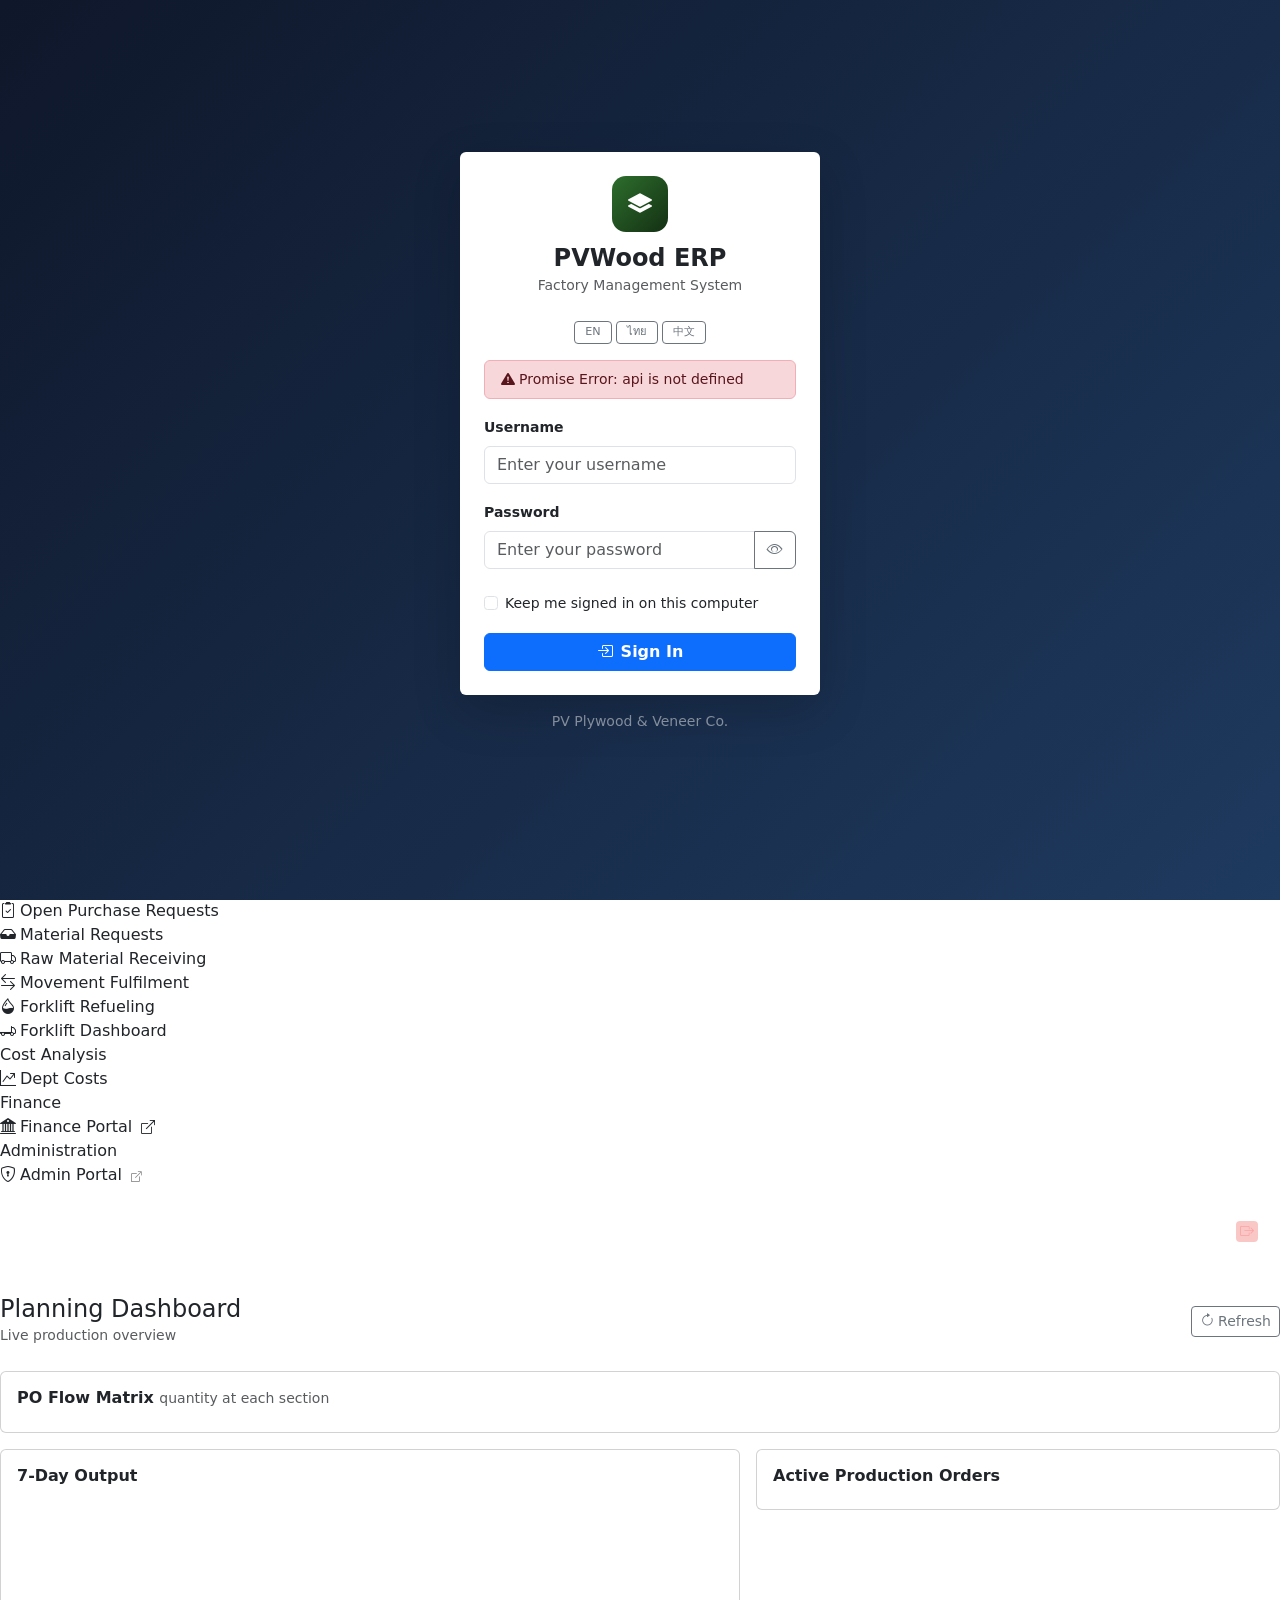
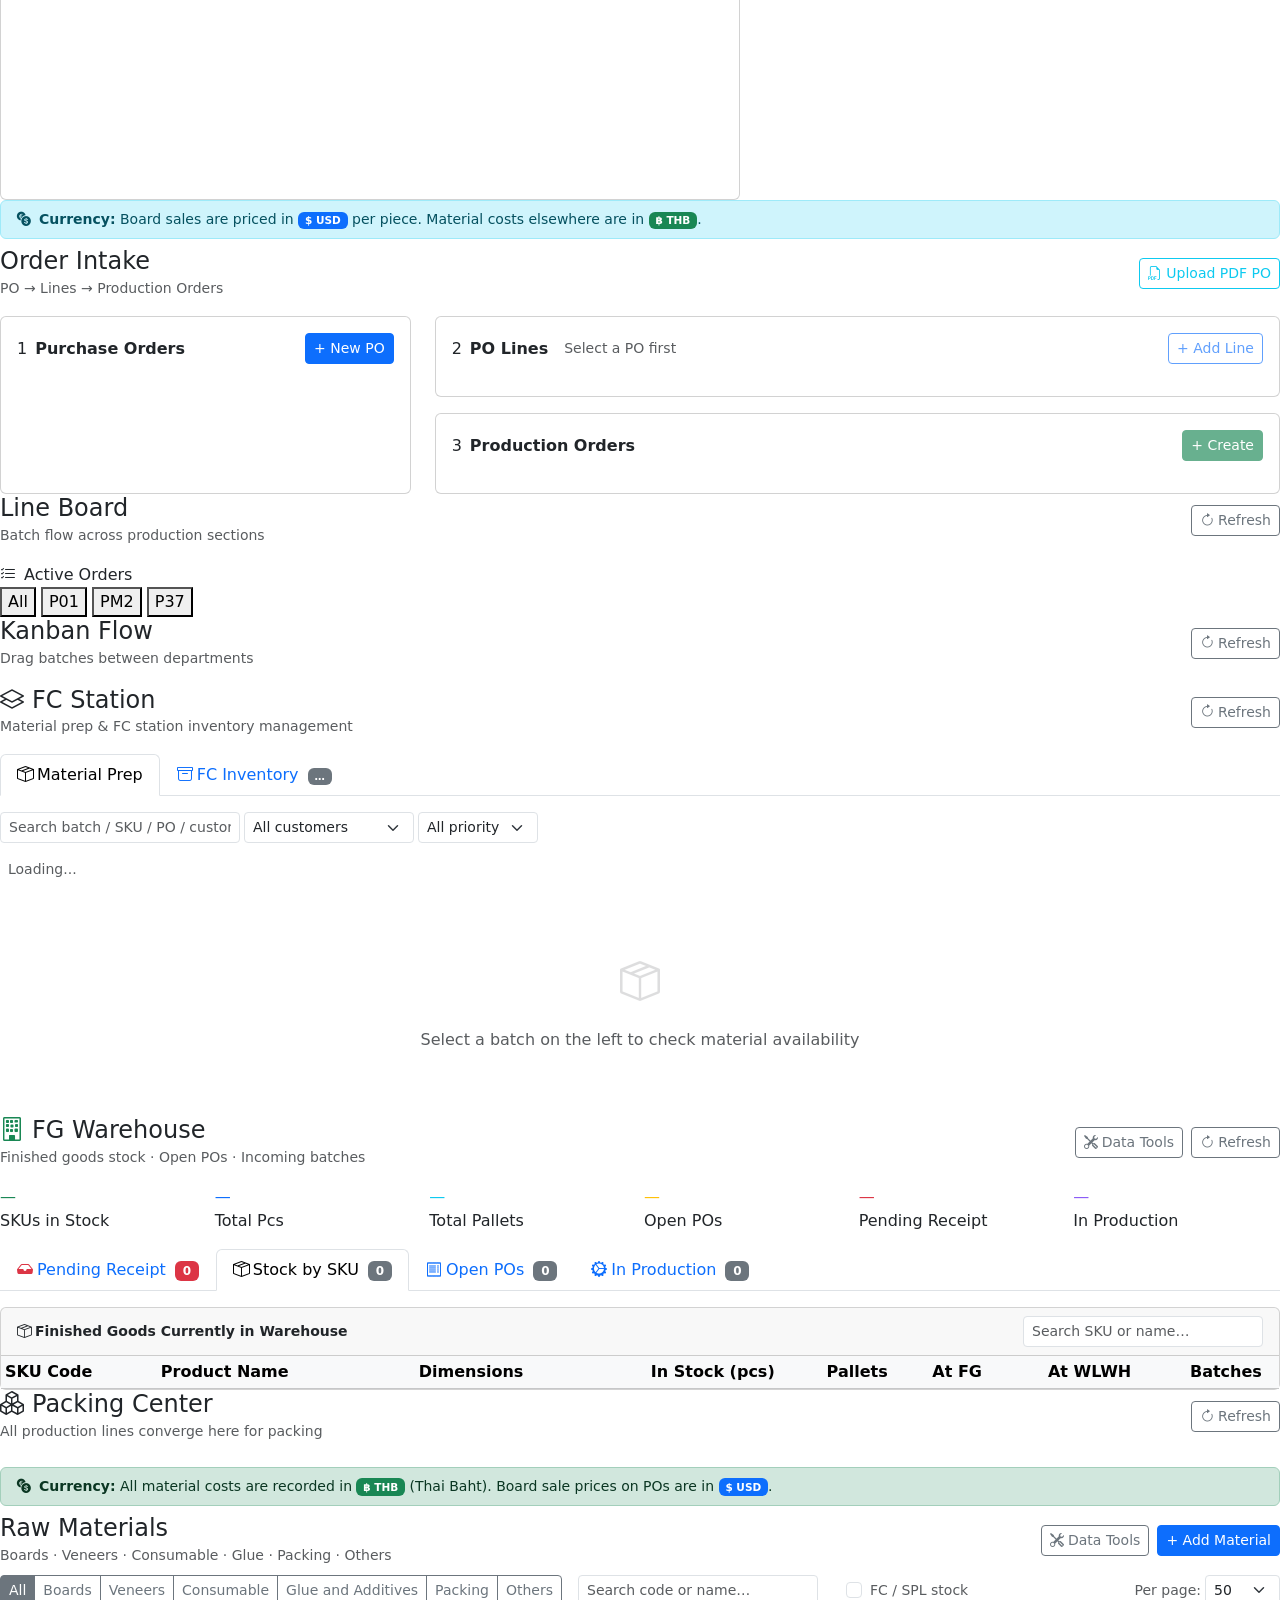
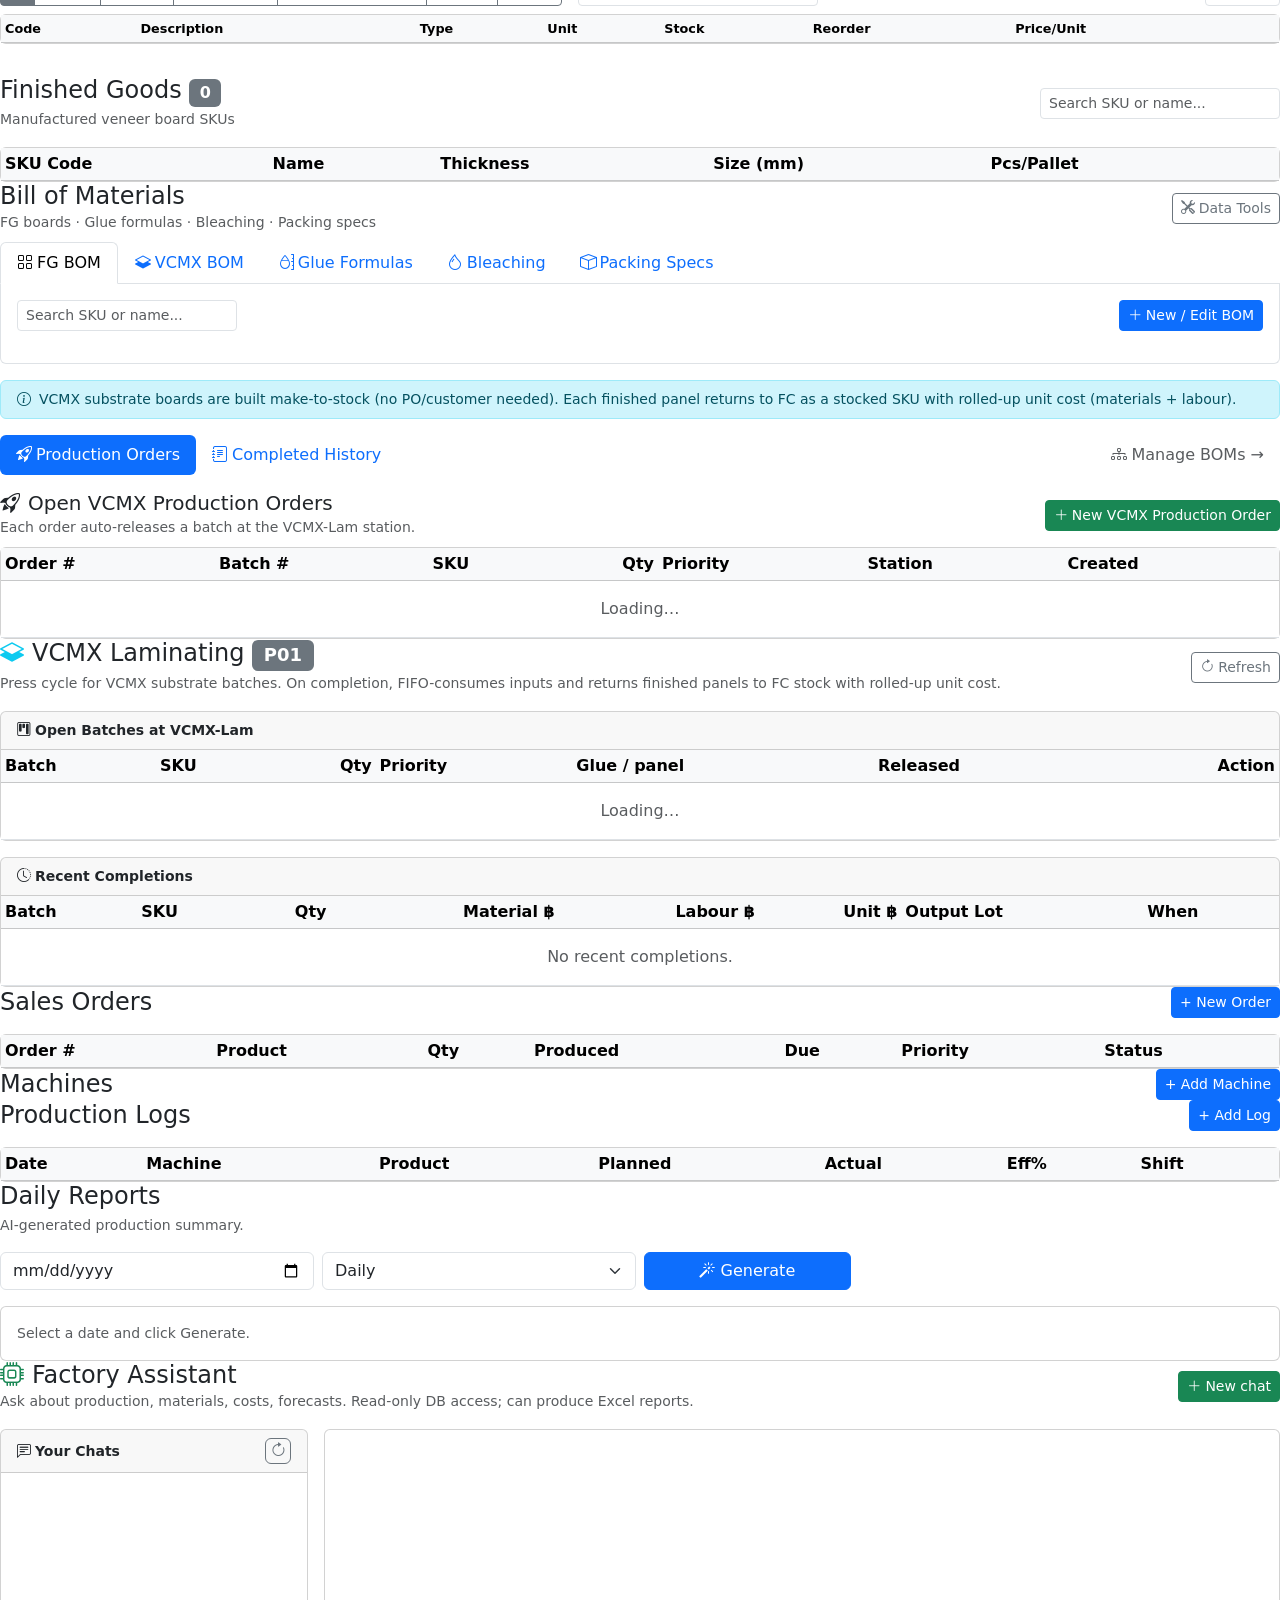
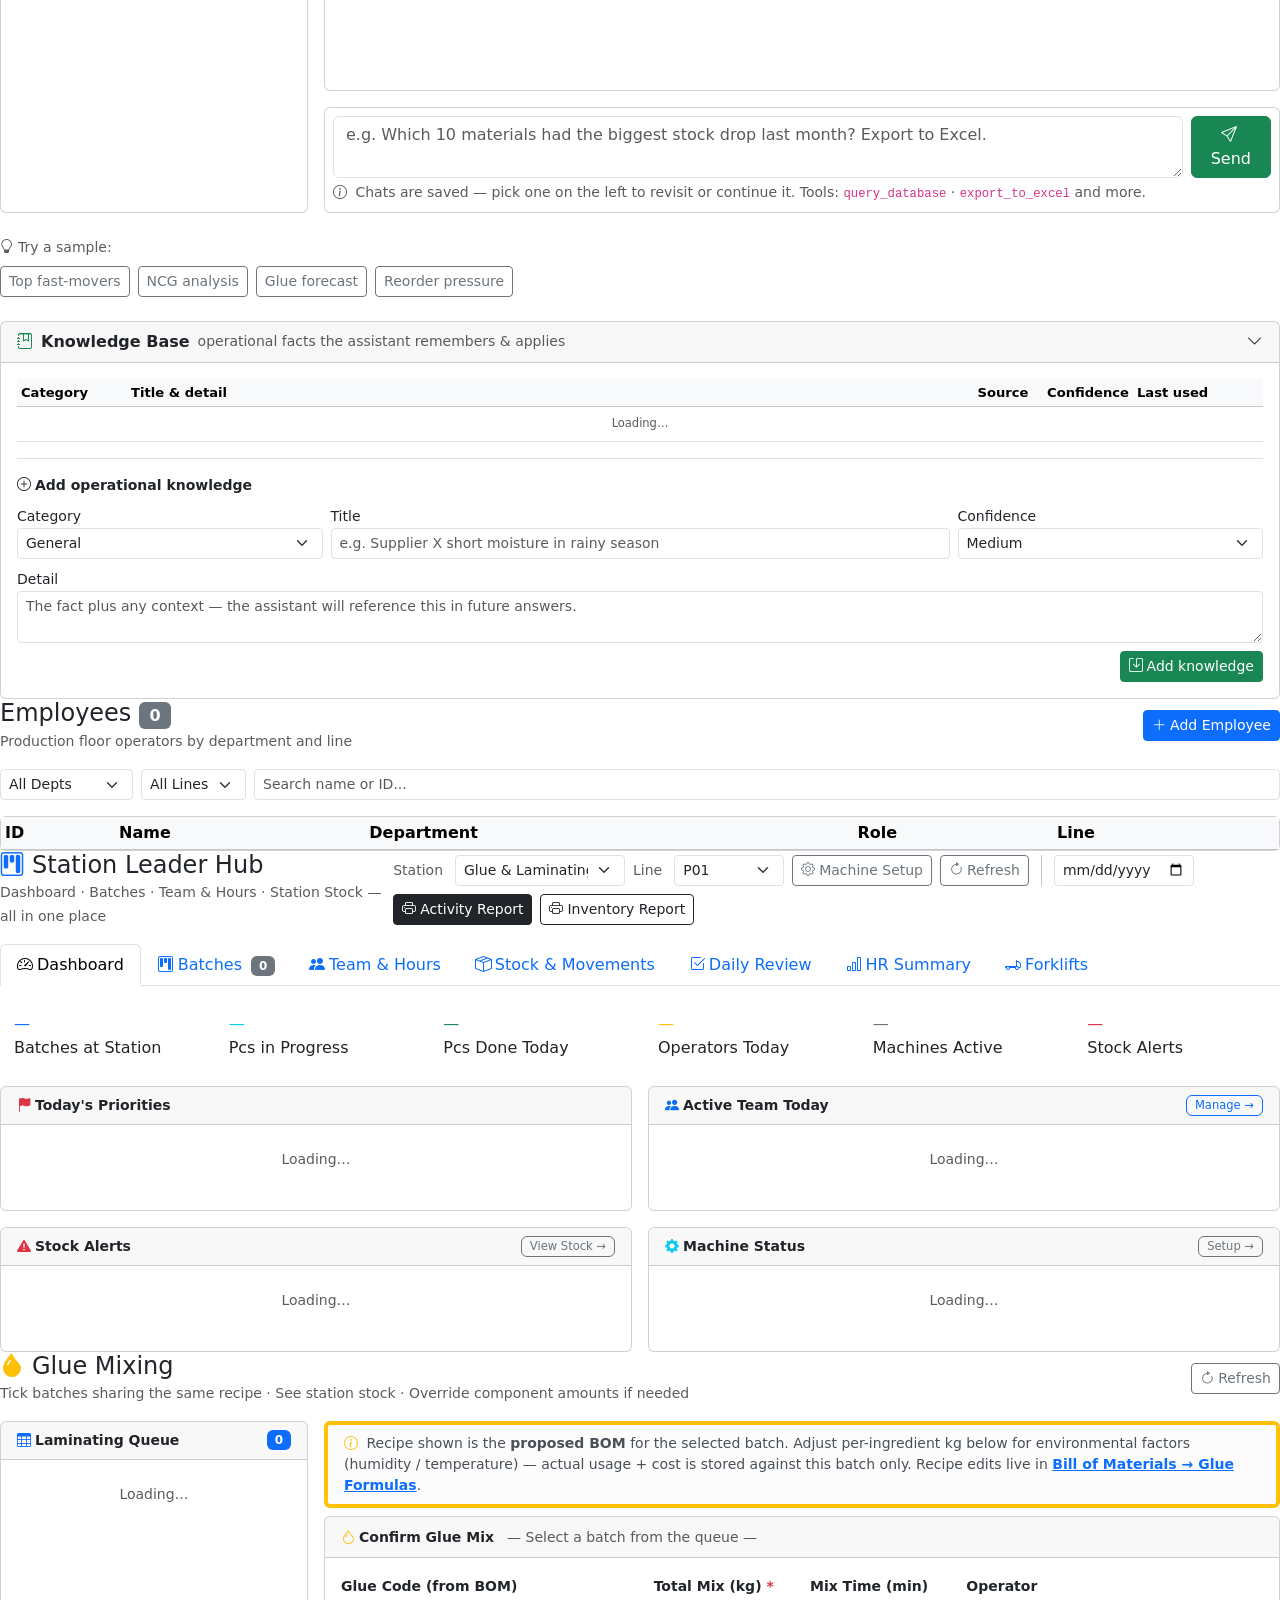
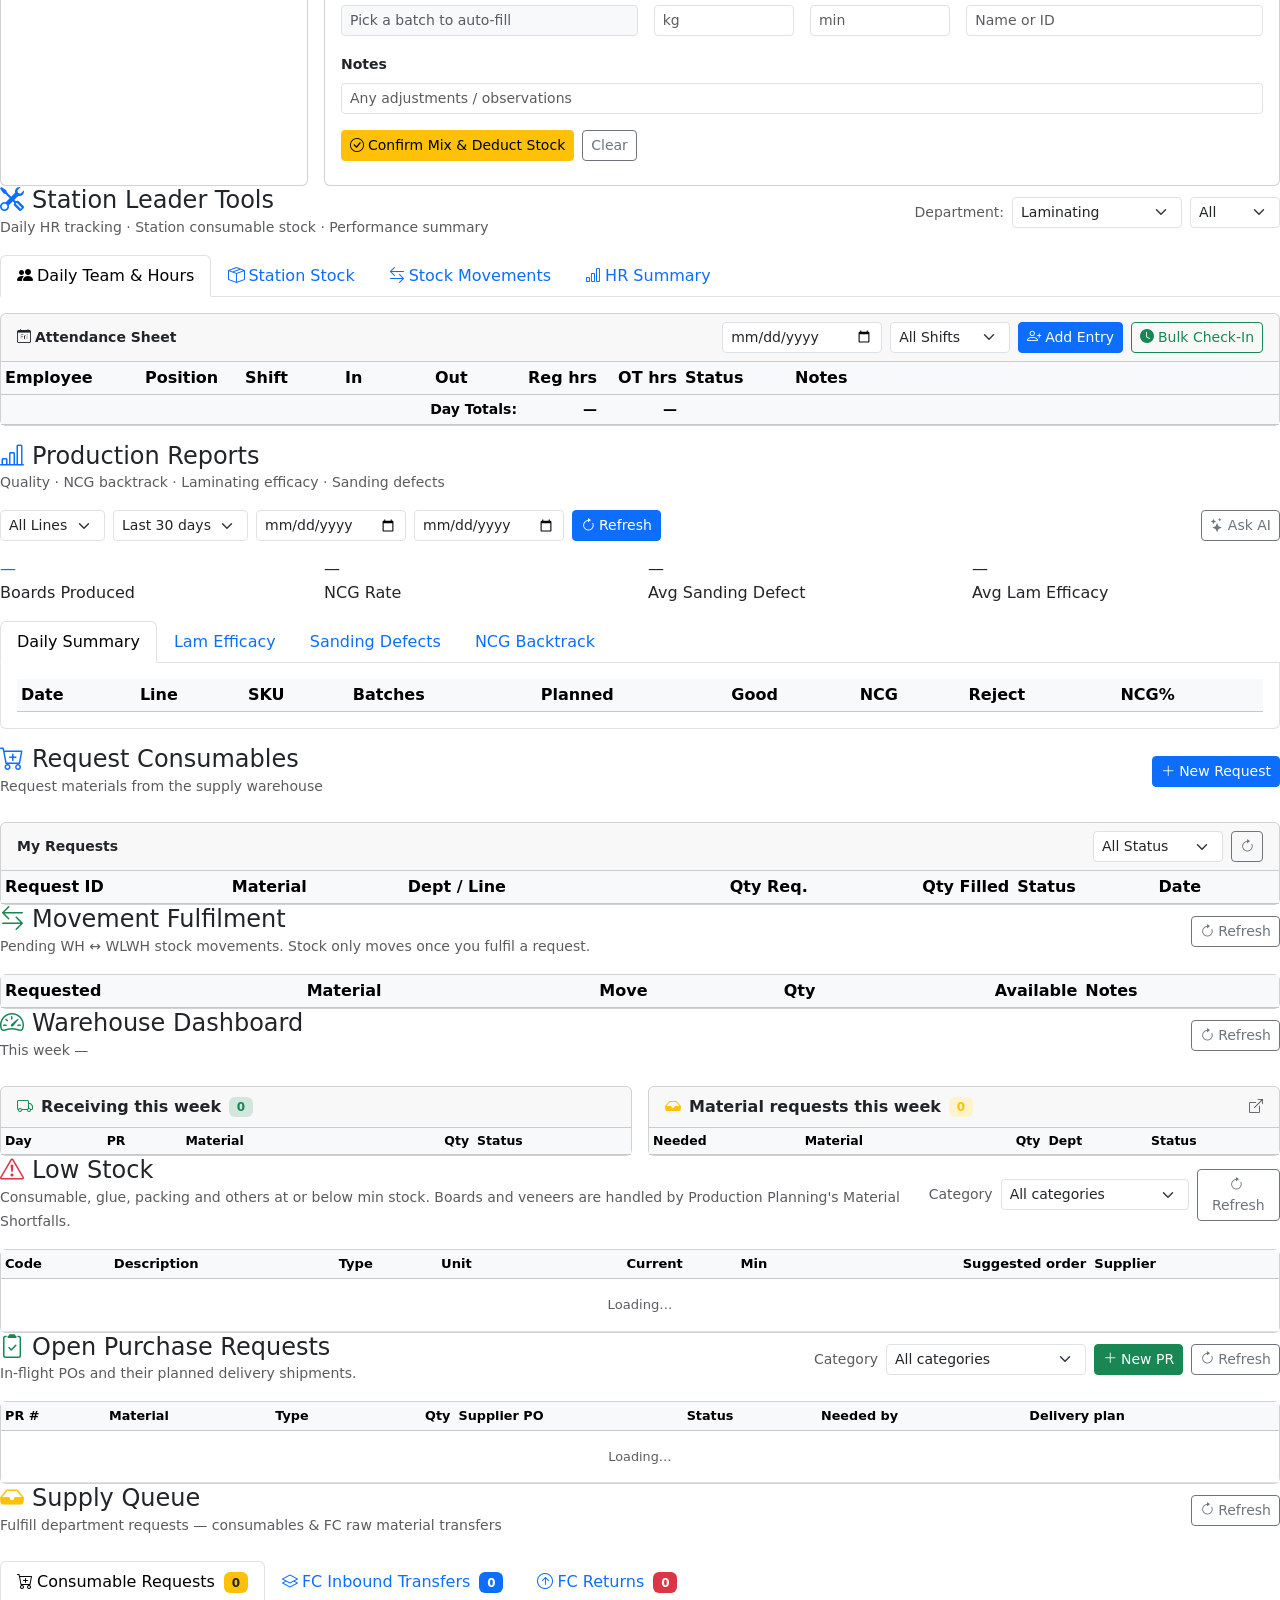
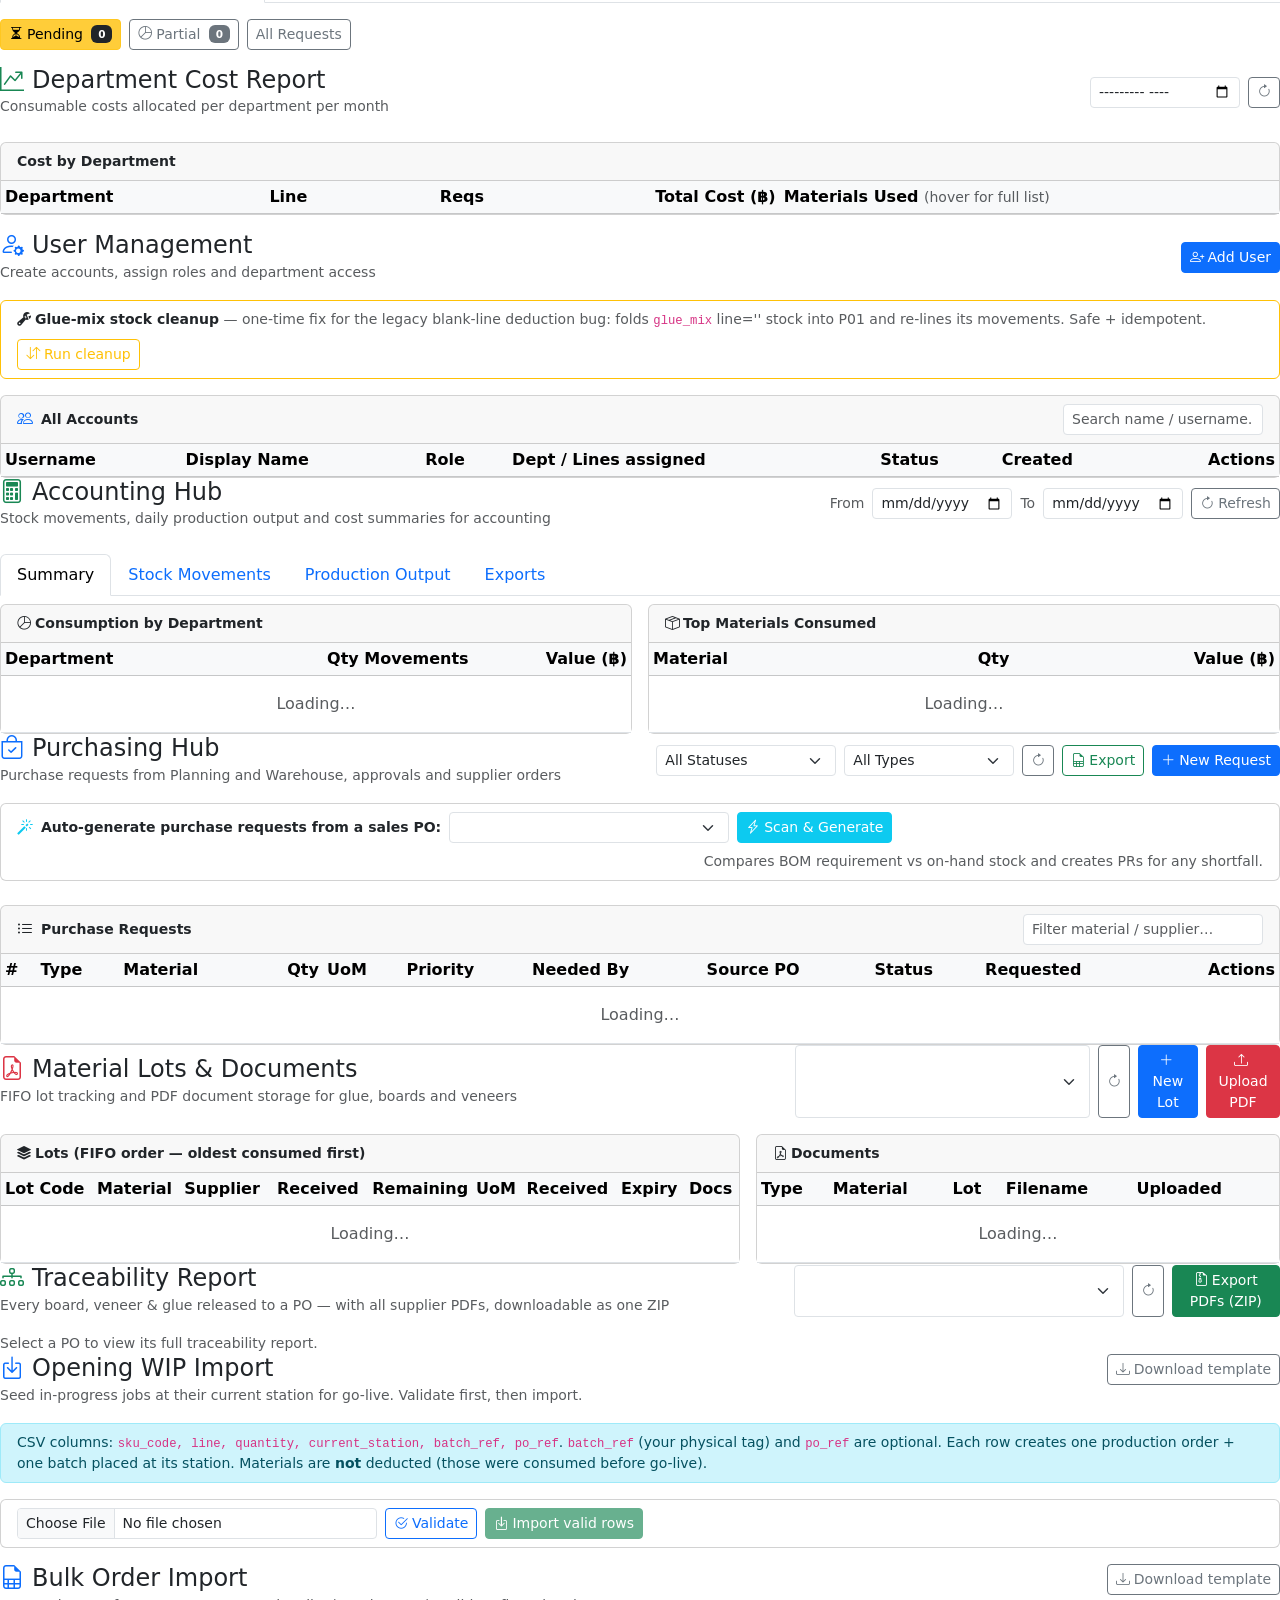
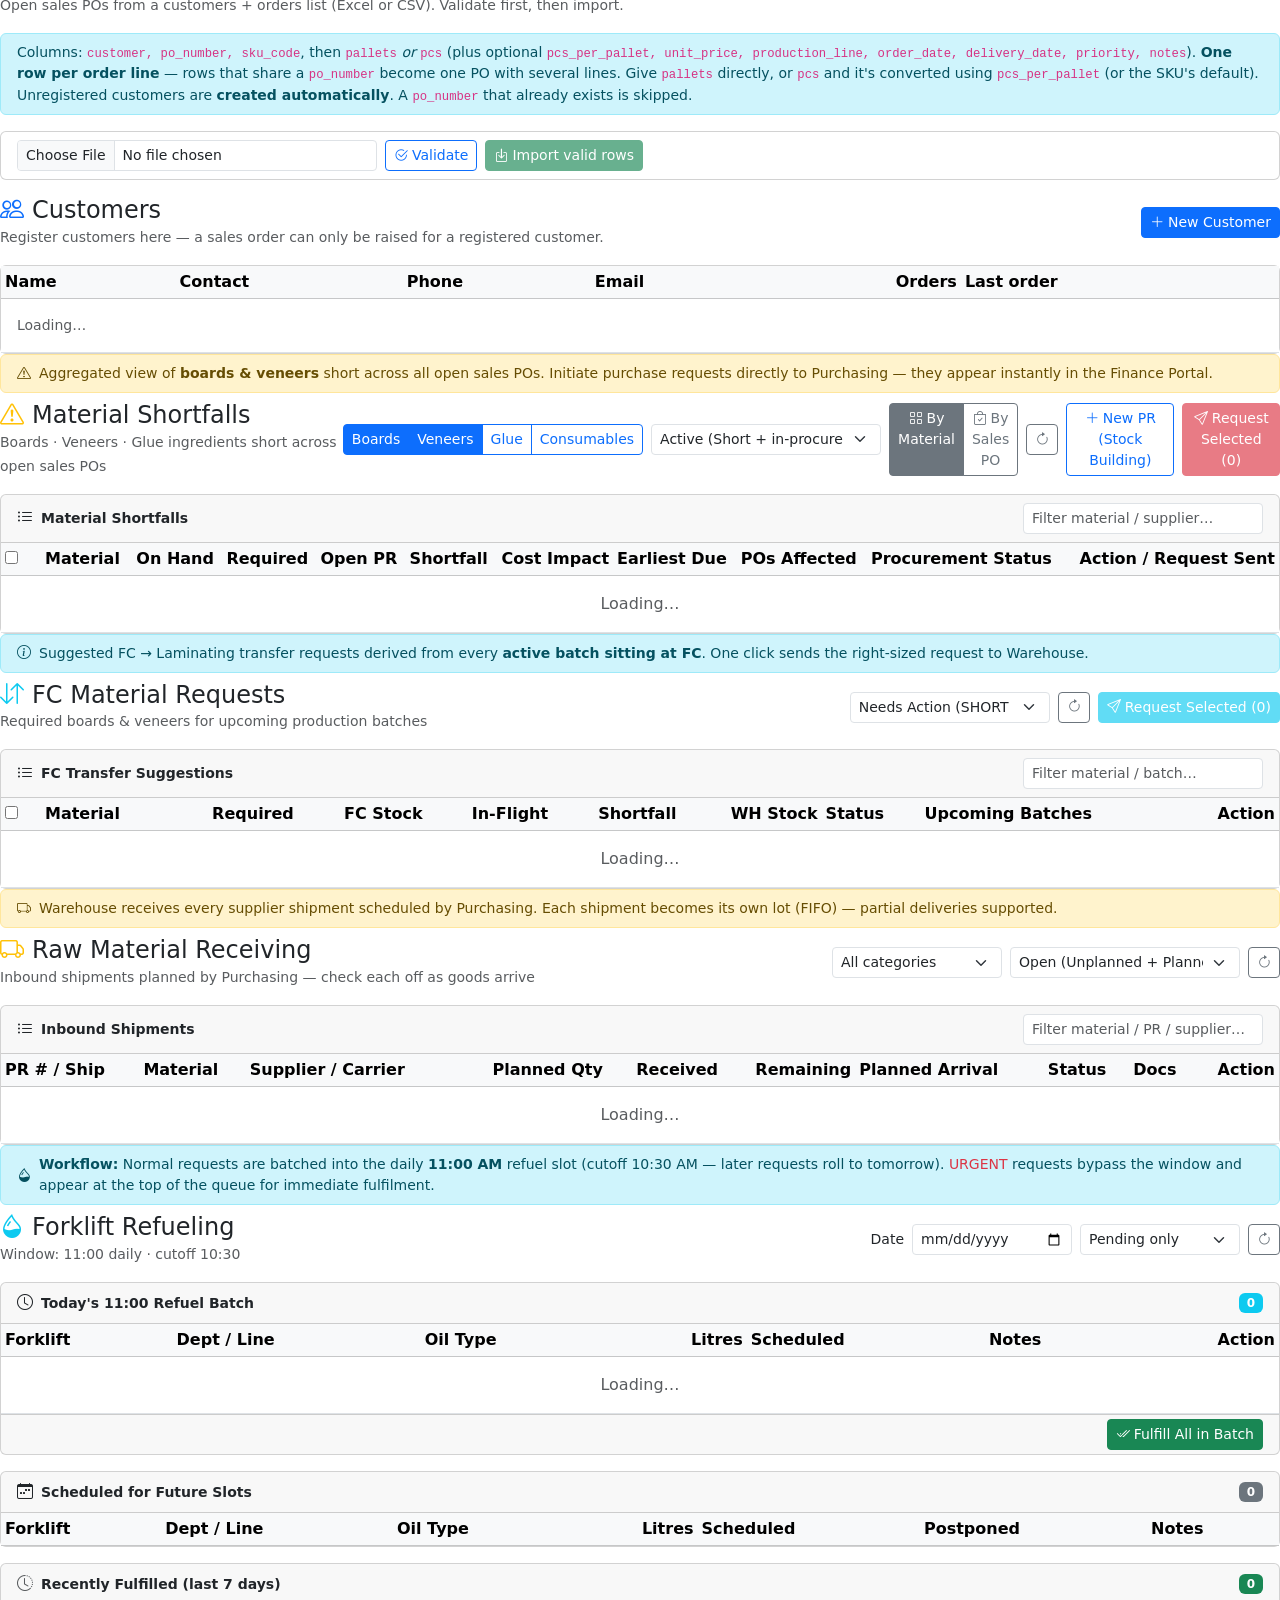
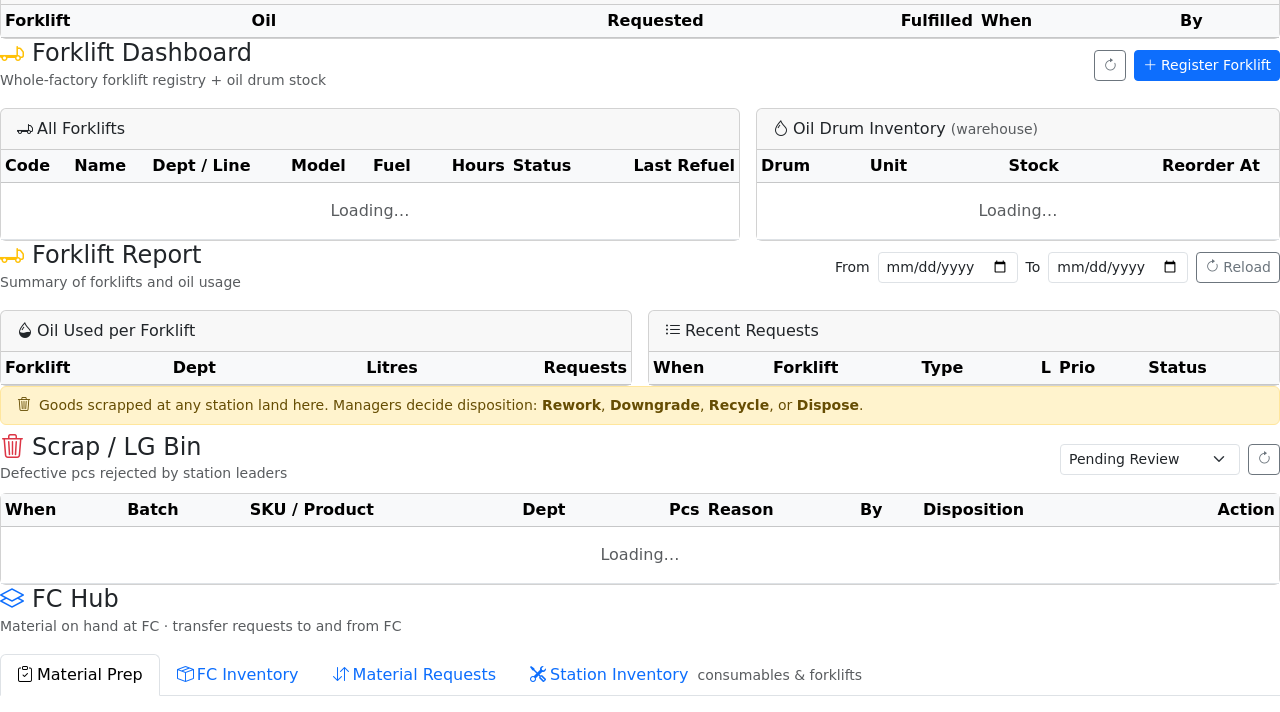
==== frontend/index.html @ 278a6d52 "Glue BOM bulk pipeline: export + template + upload + Data Tools panel (2.28.0) Adds the FG/VCMX-styl" ====
<!DOCTYPE html>
<html lang="en">
<head>
<meta charset="UTF-8">
<meta name="viewport" content="width=device-width, initial-scale=1.0">
<title>PVWood ERP</title>
<link rel="icon" type="image/svg+xml" href="/static/assets/pvwood-icon.svg">
<link href="https://cdn.jsdelivr.net/npm/bootstrap@5.3.2/dist/css/bootstrap.min.css" rel="stylesheet">
<link href="https://cdn.jsdelivr.net/npm/bootstrap-icons@1.11.3/font/bootstrap-icons.min.css" rel="stylesheet">
<script src="https://cdn.jsdelivr.net/npm/chart.js@4.4.2/dist/chart.umd.min.js"></script>
<script src="https://cdn.jsdelivr.net/npm/marked/marked.min.js"></script>
<link rel="stylesheet" href="/static/css/styles.css">
</head>
<body>

<!-- ═══════════ LOGIN OVERLAY ═══════════ -->
<div id="login-overlay" style="position:fixed;inset:0;z-index:9999;background:linear-gradient(135deg,#0f172a 0%,#1e3a5f 100%);display:flex;align-items:center;justify-content:center;">
  <div style="width:100%;max-width:400px;padding:20px">
    <div class="card shadow-lg border-0">
      <div class="card-body p-4">
        <div class="text-center mb-4">
          <div style="width:56px;height:56px;background:linear-gradient(135deg,#2d6e2d,#143013);border-radius:14px;display:flex;align-items:center;justify-content:center;margin:0 auto 12px">
            <i class="bi bi-layers-fill text-white" style="font-size:1.5rem"></i>
          </div>
          <h4 class="fw-bold mb-0" data-i18n="PVWood ERP">PVWood ERP</h4>
          <small class="text-muted" data-i18n="Factory Management System">Factory Management System</small>
        </div>
        <!-- Language picker on the login card so users can switch BEFORE signing in -->
        <div class="d-flex justify-content-center gap-1 mb-3">
          <button type="button" class="btn btn-sm btn-outline-secondary login-lang-btn" data-lang-pick="en" onclick="setLang('en');loginRebrand();" style="font-size:.7rem;padding:2px 10px">EN</button>
          <button type="button" class="btn btn-sm btn-outline-secondary login-lang-btn" data-lang-pick="th" onclick="setLang('th');loginRebrand();" style="font-size:.7rem;padding:2px 10px">ไทย</button>
          <button type="button" class="btn btn-sm btn-outline-secondary login-lang-btn" data-lang-pick="zh" onclick="setLang('zh');loginRebrand();" style="font-size:.7rem;padding:2px 10px">中文</button>
        </div>
        <div id="login-error" class="alert alert-danger d-none py-2 small" role="alert">
          <i class="bi bi-exclamation-triangle-fill me-1"></i><span id="login-error-msg"></span>
        </div>
        <div class="mb-3">
          <label class="form-label small fw-semibold" data-i18n="Username">Username</label>
          <input type="text" class="form-control" id="login-username" autocomplete="username"
                 placeholder="Enter your username" data-i18n-ph="Enter your username"
                 oninput="loginClearError('login-username')"
                 onkeydown="if(event.key==='Enter')document.getElementById('login-password').focus()">
          <div class="invalid-feedback" id="login-username-feedback"></div>
        </div>
        <div class="mb-4">
          <label class="form-label small fw-semibold" data-i18n="Password">Password</label>
          <div class="input-group">
            <input type="password" class="form-control" id="login-password" autocomplete="current-password"
                   placeholder="Enter your password" data-i18n-ph="Enter your password"
                   oninput="loginClearError('login-password')"
                   onkeydown="if(event.key==='Enter')doLogin()">
            <button class="btn btn-outline-secondary" type="button" tabindex="-1"
                    onmousedown="document.getElementById('login-password').type='text'"
                    onmouseup="document.getElementById('login-password').type='password'"
                    onmouseleave="document.getElementById('login-password').type='password'"
                    title="Hold to show password" data-i18n-title="Hold to show password">
              <i class="bi bi-eye"></i>
            </button>
          </div>
          <div class="invalid-feedback d-block" id="login-password-feedback" style="display:none!important"></div>
        </div>
        <div class="form-check small mb-3">
          <input class="form-check-input" type="checkbox" id="login-remember">
          <label class="form-check-label" for="login-remember" data-i18n="Keep me signed in on this computer">Keep me signed in on this computer</label>
        </div>
        <button class="btn btn-primary w-100 fw-semibold" onclick="doLogin()" id="login-btn">
          <i class="bi bi-box-arrow-in-right me-2"></i><span data-i18n="Sign In">Sign In</span>
        </button>
        <div id="login-hint" class="d-none text-center mt-3">
          <small class="text-white-50" data-i18n="Still having trouble? Contact your system administrator to reset your password.">Still having trouble? Contact your system administrator to reset your password.</small>
        </div>
      </div>
    </div>
    <p class="text-center text-white-50 small mt-3">PV Plywood &amp; Veneer Co.</p>
  </div>
</div>

<!-- ═══════════ USER PROFILE MODAL ═══════════ -->
<div class="modal fade" id="myProfileModal" tabindex="-1">
  <div class="modal-dialog">
    <div class="modal-content">
      <div class="modal-header">
        <h5 class="modal-title"><i class="bi bi-person-circle me-2"></i>My Profile</h5>
        <button type="button" class="btn-close" data-bs-dismiss="modal"></button>
      </div>
      <div class="modal-body">
        <div class="mb-3">
          <label class="form-label small fw-semibold">Display Name</label>
          <input class="form-control form-control-sm" id="prof-name">
        </div>
        <div class="mb-3">
          <label class="form-label small fw-semibold">New Password <span class="text-muted">(leave blank to keep)</span></label>
          <input type="password" class="form-control form-control-sm" id="prof-pw">
        </div>
        <div id="prof-depts-section" class="d-none">
          <div class="alert alert-info py-2 small mb-0">
            <i class="bi bi-info-circle me-1"></i>Department assignments are managed by the system administrator.
          </div>
        </div>
      </div>
      <div class="modal-footer">
        <button class="btn btn-primary btn-sm" onclick="saveProfile()"><i class="bi bi-floppy me-1"></i>Save</button>
        <button class="btn btn-outline-secondary btn-sm" data-bs-dismiss="modal">Cancel</button>
      </div>
    </div>
  </div>
</div>

<!-- Bulk-upload confirmation (populated by dtConfirm() before every CSV import) -->
<div class="modal fade" id="dtConfirmModal" tabindex="-1">
  <div class="modal-dialog">
    <div class="modal-content">
      <div class="modal-header py-2">
        <h5 class="modal-title" id="dtConfirm-title"><i class="bi bi-upload me-2"></i>Confirm bulk upload</h5>
        <button type="button" class="btn-close" data-bs-dismiss="modal"></button>
      </div>
      <div class="modal-body" id="dtConfirm-body"></div>
      <div class="modal-footer py-2">
        <button class="btn btn-outline-secondary btn-sm" data-bs-dismiss="modal">Cancel</button>
        <button class="btn btn-sm" id="dtConfirm-ok"></button>
      </div>
    </div>
  </div>
</div>

<!-- ═══════════ SIDEBAR ═══════════ -->
<nav id="sidebar">
  <button id="sidebar-pin" type="button" title="Pin / unpin the sidebar" onclick="toggleSidebarPin(event)">
    <i class="bi bi-pin-angle-fill" id="sidebar-pin-icon"></i>
  </button>
  <div class="brand">
    <img src="/static/assets/pvwood-icon.svg" alt="PV Wood">
    <div class="brand-text">
      <span class="sb-label" data-i18n="PVWood ERP">PVWood ERP</span>
      <small class="sb-label" data-i18n="Factory Management">Factory Management</small>
    </div>
  </div>
  <!-- Language picker (EN / TH / ZH) — collapses with the sidebar -->
  <div class="lang-pills" title="Language / ภาษา / 语言">
    <div class="lang-pill" data-lang-pick="en" onclick="setLang('en')">EN</div>
    <div class="lang-pill" data-lang-pick="th" onclick="setLang('th')">ไทย</div>
    <div class="lang-pill" data-lang-pick="zh" onclick="setLang('zh')">中文</div>
  </div>

  <!-- ── 1. PLANNING (top of workflow) ─────────────────────── -->
  <div class="nav-sec" data-i18n="Planning">Planning</div>
  <a class="nav-link active" data-page="dashboard" href="#"><i class="bi bi-speedometer2"></i><span data-i18n="Dashboard">Dashboard</span></a>
  <a class="nav-link" data-page="customers" href="#"><i class="bi bi-people"></i><span data-i18n="Customers">Customers</span></a>
  <a class="nav-link" data-page="order-intake" href="#"><i class="bi bi-clipboard-plus"></i><span data-i18n="Order Intake">Order Intake</span></a>
  <a class="nav-link" data-page="line-board" href="#"><i class="bi bi-layout-three-columns"></i><span data-i18n="Line Board">Line Board</span></a>
  <a class="nav-link" data-page="factory-assistant" id="nav-factory-assistant" href="#">
    <i class="bi bi-cpu"></i><span data-i18n="Factory Assistant">Factory Assistant</span>
    <span class="badge bg-success ms-auto" style="font-size:.6rem">AI</span>
  </a>
  <a class="nav-link" data-page="material-shortfalls" id="nav-shortfalls" href="#">
    <i class="bi bi-exclamation-triangle"></i><span data-i18n="Material Shortfalls">Material Shortfalls</span>
    <span class="badge bg-danger ms-auto d-none" id="nav-shortfall-badge" style="font-size:.65rem">0</span>
  </a>

  <!-- Products & BOM (under Planning) -->
  <div class="nav-sec ps-3" style="font-size:.6rem">— Products &amp; BOM</div>
  <a class="nav-link" data-page="materials" href="#"><i class="bi bi-stack"></i><span data-i18n="Raw Materials & Consumables">Raw Materials &amp; Consumables</span></a>
  <a class="nav-link" data-page="fg" href="#"><i class="bi bi-grid"></i><span data-i18n="Finished Goods (FG)">Finished Goods (FG)</span></a>
  <a class="nav-link" data-page="bom" href="#"><i class="bi bi-diagram-3"></i><span data-i18n="Bill of Materials">Bill of Materials</span></a>
  <a class="nav-link" data-page="vcmx" id="nav-vcmx" href="#">
    <i class="bi bi-layers-half"></i><span data-i18n="VCMX Orders">VCMX Orders</span>
    <span class="badge bg-info ms-auto d-none" id="nav-vcmx-badge" style="font-size:.65rem">0</span>
  </a>
  <a class="nav-link" data-page="lots-docs" href="#"><i class="bi bi-file-earmark-pdf"></i><span data-i18n="Lots & Documents">Lots &amp; Documents</span></a>
  <a class="nav-link" data-page="traceability" href="#"><i class="bi bi-diagram-3"></i><span data-i18n="Traceability">Traceability</span></a>
  <a class="nav-link" data-page="wip-import" id="nav-wip-import" href="#"><i class="bi bi-box-arrow-in-down"></i><span data-i18n="Opening WIP Import">Opening WIP Import</span></a>
  <a class="nav-link" data-page="orders-import" id="nav-orders-import" href="#"><i class="bi bi-file-earmark-spreadsheet"></i><span data-i18n="Bulk Order Import">Bulk Order Import</span></a>

  <!-- ── 2. PRODUCTION MODULE ─────────────────────────────── -->
  <div class="nav-sec" data-i18n="Production Module">Production Module</div>
  <a class="nav-link" data-page="fc-hub" id="nav-fc-hub" href="#">
    <i class="bi bi-layers me-2"></i><span data-i18n="FC Hub">FC Hub</span>
    <span class="badge bg-danger ms-auto d-none" id="nav-fc-requests-badge" style="font-size:.65rem">0</span>
  </a>
  <a class="nav-link" data-page="station-log" href="#"><i class="bi bi-kanban me-2"></i><span data-i18n="Station Leader Hub">Station Leader Hub</span></a>
  <a class="nav-link" data-page="vcmx-lam" id="nav-vcmx-lam" href="#">
    <i class="bi bi-layers-half me-2"></i><span data-i18n="VCMX Laminating (P01)">VCMX Laminating (P01)</span>
    <span class="badge bg-info ms-auto d-none" id="nav-vcmx-lam-badge" style="font-size:.65rem">0</span>
  </a>
<!-- Glue Mixing is now accessed from inside Station Leader Hub (Station = Glue Mixing) -->
<!-- Packing is centralised — leaders access it via Station Leader Hub → Station = Packing (line dropdown disabled, all lines feed in) -->
  <a class="nav-link" data-page="scrap-bin" id="nav-scrap-bin" href="#">
    <i class="bi bi-trash3 me-2"></i><span data-i18n="Scrap / LG Bin">Scrap / LG Bin</span>
    <span class="badge bg-danger ms-auto d-none" id="nav-scrap-badge" style="font-size:.65rem">0</span>
  </a>

  <!-- Production Reports & AI (under Production Module) -->
  <div class="nav-sec ps-3" style="font-size:.6rem">— Reports &amp; AI</div>
  <a class="nav-link" data-page="prod-reports" href="#"><i class="bi bi-bar-chart-line me-2"></i><span data-i18n="Prod Reports">Prod Reports</span></a>
  <a class="nav-link" data-page="prod-logs" href="#"><i class="bi bi-journal-text"></i><span data-i18n="Production Logs">Production Logs</span></a>
  <a class="nav-link" data-page="reports" href="#"><i class="bi bi-file-earmark-bar-graph"></i><span data-i18n="Daily Reports">Daily Reports</span></a>
  <a class="nav-link" data-page="forklift-report" id="nav-forklift-report" href="#"><i class="bi bi-truck-flatbed me-1"></i><span data-i18n="Forklift Report">Forklift Report</span></a>
  <a class="nav-link" data-page="employees" href="#"><i class="bi bi-people me-2"></i><span data-i18n="Employees">Employees</span></a>

  <!-- ── 3. FG WAREHOUSE (final stage) ────────────────────── -->
  <div class="nav-sec" data-i18n="FG Warehouse">FG Warehouse</div>
  <a class="nav-link" data-page="dept-fg_warehouse" href="#"><i class="bi bi-building"></i><span data-i18n="FG Warehouse">FG Warehouse</span></a>

  <!-- Consumable requests are raised inside the Station Leader Hub (header
       button), so the standalone Supply nav item was removed. -->

  <div class="nav-sec" id="nav-sec-warehouse" data-i18n="Warehouse Ops">Warehouse Ops</div>
  <a class="nav-link" data-page="wh-dashboard" id="nav-wh-dashboard" href="#"><i class="bi bi-speedometer2 me-1"></i><span data-i18n="Warehouse Dashboard">Warehouse Dashboard</span></a>
  <a class="nav-link" data-page="wh-low-stock" id="nav-wh-low-stock" href="#">
    <i class="bi bi-exclamation-triangle me-1"></i><span data-i18n="Low Stock">Low Stock</span>
    <span class="badge bg-danger ms-auto d-none" id="nav-wh-low-badge" style="font-size:.65rem">0</span>
  </a>
  <a class="nav-link" data-page="wh-open-prs" id="nav-wh-open-prs" href="#">
    <i class="bi bi-clipboard2-check me-1"></i><span data-i18n="Open Purchase Requests">Open Purchase Requests</span>
    <span class="badge bg-secondary ms-auto d-none" id="nav-wh-open-prs-badge" style="font-size:.65rem">0</span>
  </a>
  <a class="nav-link" data-page="warehouse-queue" id="nav-warehouse-queue" href="#"><i class="bi bi-inbox-fill me-1"></i><span data-i18n="Material Requests">Material Requests</span><span class="badge bg-warning text-dark ms-auto d-none" id="nav-wq-badge" style="font-size:.65rem">0</span></a>
  <a class="nav-link" data-page="raw-receiving" id="nav-raw-receiving" href="#">
    <i class="bi bi-truck me-1"></i><span data-i18n="Raw Material Receiving">Raw Material Receiving</span>
    <span class="badge bg-warning text-dark ms-auto d-none" id="nav-raw-recv-badge" style="font-size:.65rem">0</span>
  </a>
  <a class="nav-link" data-page="wh-move-fulfill" id="nav-wh-move-fulfill" href="#">
    <i class="bi bi-arrow-left-right me-1"></i><span data-i18n="Movement Fulfilment">Movement Fulfilment</span>
    <span class="badge bg-warning text-dark ms-auto d-none" id="nav-whmf-badge" style="font-size:.65rem">0</span>
  </a>
  <a class="nav-link" data-page="forklift-refuel" id="nav-forklift-refuel" href="#">
    <i class="bi bi-droplet-half me-1"></i><span data-i18n="Forklift Refueling">Forklift Refueling</span>
    <span class="badge bg-danger ms-auto d-none" id="nav-forklift-refuel-badge" style="font-size:.65rem">0</span>
  </a>
  <a class="nav-link" data-page="forklift-dash" id="nav-forklift-dash" href="#">
    <i class="bi bi-truck-flatbed me-1"></i><span data-i18n="Forklift Dashboard">Forklift Dashboard</span>
  </a>

  <div class="nav-sec" id="nav-sec-costs" data-i18n="Cost Analysis">Cost Analysis</div>
  <a class="nav-link" data-page="dept-costs" id="nav-dept-costs" href="#"><i class="bi bi-graph-up-arrow me-1"></i><span data-i18n="Dept Costs">Dept Costs</span></a>

  <div class="nav-sec" id="nav-sec-finance" data-i18n="Finance">Finance</div>
  <a class="nav-link" href="/finance" target="_blank" id="nav-finance-portal" title="Opens the dedicated Finance Portal (separate login)">
    <i class="bi bi-bank2 me-1"></i><span data-i18n="Finance Portal">Finance Portal</span> <i class="bi bi-box-arrow-up-right ms-1 small"></i>
  </a>

  <div class="nav-sec" id="nav-sec-admin" data-i18n="Administration">Administration</div>
  <a class="nav-link" href="/admin" target="_blank" id="nav-user-management">
    <i class="bi bi-shield-lock me-1"></i><span data-i18n="Admin Portal">Admin Portal</span> <i class="bi bi-box-arrow-up-right ms-1" style="font-size:.65rem;opacity:.6"></i>
  </a>

  <div style="padding:10px 12px 14px;margin-top:8px;border-top:1px solid rgba(255,255,255,.1)">
    <div class="d-flex align-items-center gap-2 sb-user-row" style="background:rgba(255,255,255,.08);border-radius:8px;padding:8px 10px">
      <i class="bi bi-person-circle text-white-50" style="font-size:1.2rem"></i>
      <div class="sb-user-text" style="flex:1;min-width:0">
        <div id="nav-user-name" class="text-white small fw-semibold text-truncate" style="font-size:.8rem">—</div>
        <div id="nav-user-role" class="text-white-50" style="font-size:.65rem;letter-spacing:.3px">Not signed in</div>
      </div>
      <button class="btn btn-sm py-0 px-1 sb-user-btn" style="background:rgba(255,255,255,.15);color:#fff;border:none"
              title="Profile" onclick="openMyProfile()"><i class="bi bi-gear"></i></button>
      <button class="btn btn-sm py-0 px-1 sb-user-btn" style="background:rgba(239,68,68,.3);color:#fca5a5;border:none"
              title="Logout" onclick="doLogout()"><i class="bi bi-box-arrow-right"></i></button>
    </div>
    <div class="sb-label small text-white-50 mt-2 text-center" id="nav-version-line" style="font-size:.65rem;letter-spacing:.3px"
         title="Click to view changelog">
      <span id="nav-version-text" style="cursor:pointer" onclick="showChangelog()">v—</span>
    </div>
  </div>

</nav>

<!-- Changelog modal -->
<div class="modal fade" id="changelogModal" tabindex="-1">
  <div class="modal-dialog modal-lg">
    <div class="modal-content">
      <div class="modal-header">
        <h5 class="modal-title"><i class="bi bi-journal-text me-2"></i>PVWood ERP — Release History</h5>
        <button type="button" class="btn-close" data-bs-dismiss="modal"></button>
      </div>
      <div class="modal-body" id="changelog-body">
        <div class="text-center text-muted py-3"><span class="spinner-border spinner-border-sm me-2"></span>Loading…</div>
      </div>
      <div class="modal-footer">
        <button class="btn btn-sm btn-outline-secondary" data-bs-dismiss="modal">Close</button>
      </div>
    </div>
  </div>
</div>

<!-- ═══════════ MAIN ═══════════ -->
<div id="main">

<!-- Floating "Undo my last action" button (shown after login) -->
<button id="undo-fab" type="button" onclick="undoLast()" title="Undo my last logged action"
  style="display:none;position:fixed;bottom:20px;right:20px;z-index:1040;border:none;border-radius:24px;
         padding:9px 16px;background:#f59e0b;color:#1e293b;font-weight:600;font-size:.85rem;
         box-shadow:0 3px 10px rgba(0,0,0,.25);cursor:pointer">
  <i class="bi bi-arrow-counterclockwise me-1"></i><span data-i18n="Undo">Undo</span>
</button>

<!-- ── DASHBOARD ── -->
<div class="page active" id="page-dashboard">
  <div class="d-flex justify-content-between align-items-center mb-4">
    <div><h4 class="mb-0">Planning Dashboard</h4><small class="text-muted">Live production overview</small></div>
    <button class="btn btn-sm btn-outline-secondary" onclick="loadDashboard()"><i class="bi bi-arrow-clockwise"></i> Refresh</button>
  </div>
  <div class="row g-3 mb-3" id="dash-stats"></div>
  <div class="row g-3 mb-3" id="dash-wip-row"></div>
  <div class="card p-3 mb-3">
    <h6 class="fw-bold mb-2">PO Flow Matrix <small class="text-muted fw-normal">quantity at each section</small></h6>
    <div style="overflow-x:auto" id="po-matrix"></div>
  </div>
  <div class="row g-3">
    <div class="col-md-7"><div class="card p-3"><h6 class="fw-bold mb-3">7-Day Output</h6><canvas id="dashChart" height="120"></canvas></div></div>
    <div class="col-md-5"><div class="card p-3"><h6 class="fw-bold mb-2">Active Production Orders</h6><div id="dash-po-list" style="max-height:260px;overflow-y:auto;"></div></div></div>
  </div>
</div>

<!-- ── ORDER INTAKE ── -->
<div class="page" id="page-order-intake">
  <div class="alert alert-info py-2 mb-2 small d-flex align-items-center" role="alert">
    <i class="bi bi-currency-exchange me-2"></i>
    <span><strong>Currency:</strong> Board sales are priced in <span class="badge bg-primary">$ USD</span> per piece. Material costs elsewhere are in <span class="badge bg-success">฿ THB</span>.</span>
  </div>
  <div class="d-flex justify-content-between align-items-center mb-3">
    <div><h4 class="mb-0">Order Intake</h4><small class="text-muted">PO → Lines → Production Orders</small></div>
    <!-- PDF Upload -->
    <div class="d-flex gap-2 align-items-center">
      <label class="btn btn-sm btn-outline-info mb-0" title="Upload PDF PO — Claude will extract the data">
        <i class="bi bi-filetype-pdf me-1"></i>Upload PDF PO
        <input type="file" id="pdf-po-input" accept=".pdf" class="d-none" onchange="uploadPdfPo(this)">
      </label>
      <small class="text-muted d-none" id="pdf-status"></small>
    </div>
  </div>
  <div class="row g-4">
    <div class="col-lg-4">
      <div class="card p-3 h-100">
        <div class="d-flex align-items-center gap-2 mb-3">
          <span class="step-badge">1</span><h6 class="mb-0 fw-bold">Purchase Orders</h6>
          <button class="btn btn-sm btn-primary ms-auto" data-bs-toggle="modal" data-bs-target="#poModal" onclick="openPoModal()">+ New PO</button>
        </div>
        <div id="po-list" style="max-height:460px;overflow-y:auto;"></div>
      </div>
    </div>
    <div class="col-lg-8">
      <div class="card p-3 mb-3">
        <div class="d-flex align-items-center gap-2 mb-3">
          <span class="step-badge">2</span><h6 class="mb-0 fw-bold">PO Lines</h6>
          <span class="text-muted small ms-2" id="po-lines-label">Select a PO first</span>
          <button class="btn btn-sm btn-outline-primary ms-auto" id="btn-add-line" onclick="openPoLineModal();bootstrap.Modal.getOrCreateInstance(document.getElementById('poLineModal')).show()" disabled>+ Add Line</button>
        </div>
        <div id="po-lines-list"></div>
      </div>
      <div class="card p-3">
        <div class="d-flex align-items-center gap-2 mb-3">
          <span class="step-badge">3</span><h6 class="mb-0 fw-bold">Production Orders</h6>
          <button class="btn btn-sm btn-success ms-auto" data-bs-toggle="modal" data-bs-target="#prodOrderModal" onclick="openProdOrderModal()" id="btn-create-po" disabled>+ Create</button>
        </div>
        <div id="prod-orders-list" style="max-height:200px;overflow-y:auto;"></div>
      </div>
      <!-- Material Readiness Card -->
      <div class="card p-3 mt-3" id="po-material-readiness-card" style="display:none">
        <div class="d-flex align-items-center gap-2 mb-2">
          <span class="step-badge" style="background:#7c3aed">4</span>
          <h6 class="mb-0 fw-bold">Material Readiness</h6>
          <span id="mr-summary-badge" class="ms-2"></span>
          <button class="btn btn-outline-secondary ms-auto" style="padding:2px 8px;font-size:.72rem" onclick="loadMaterialReadiness(selectedPoId)"><i class="bi bi-arrow-clockwise"></i></button>
        </div>
        <div id="po-material-readiness"></div>
      </div>
    </div>
  </div>
</div>

<!-- ── LINE BOARD ── -->
<div class="page" id="page-line-board">
  <div class="d-flex justify-content-between align-items-center mb-3">
    <div><h4 class="mb-0">Line Board</h4><small class="text-muted">Batch flow across production sections</small></div>
    <button class="btn btn-sm btn-outline-secondary" onclick="loadLineBoard()"><i class="bi bi-arrow-clockwise"></i> Refresh</button>
  </div>
  <div id="lb-wrap">
    <!-- Left: orders sidebar -->
    <div id="lb-sidebar">
      <div class="lb-sb-head"><i class="bi bi-list-check me-2"></i>Active Orders</div>
      <div class="lb-line-btns">
        <button class="active" onclick="setLbLine('all',this)">All</button>
        <button onclick="setLbLine('P01',this)">P01</button>
        <button onclick="setLbLine('PM2',this)">PM2</button>
        <button onclick="setLbLine('P37',this)">P37</button>
      </div>
      <div id="lb-order-list"></div>
    </div>
    <!-- Right: section columns -->
    <div id="lb-board">
      <div id="lb-cols"></div>
    </div>
  </div>
</div>

<!-- ── KANBAN FLOW ── -->
<div class="page" id="page-prod-flow">
  <div class="d-flex justify-content-between align-items-center mb-3">
    <div><h4 class="mb-0">Kanban Flow</h4><small class="text-muted">Drag batches between departments</small></div>
    <button class="btn btn-sm btn-outline-secondary" onclick="loadKanban()"><i class="bi bi-arrow-clockwise"></i> Refresh</button>
  </div>
  <div class="kanban-wrap" id="kanban-board"></div>
</div>

<!-- ── FC DEPT (special) ── -->
<div class="page" id="page-dept-fc">
  <div class="d-flex justify-content-between align-items-center mb-3">
    <div><h4 class="mb-0"><i class="bi bi-layers me-2"></i>FC Station</h4>
    <small class="text-muted">Material prep &amp; FC station inventory management</small></div>
    <button class="btn btn-sm btn-outline-secondary" onclick="fcRefresh()"><i class="bi bi-arrow-clockwise"></i> Refresh</button>
  </div>
  <!-- Tab nav -->
  <ul class="nav nav-tabs mb-3" id="fc-tabs">
    <li class="nav-item">
      <a class="nav-link active" href="#" id="fc-tab-prep" onclick="fcSwitchTab('prep');return false;">
        <i class="bi bi-box-seam me-1"></i>Material Prep
      </a>
    </li>
    <li class="nav-item">
      <a class="nav-link" href="#" id="fc-tab-stock" onclick="fcSwitchTab('stock');return false;">
        <i class="bi bi-archive me-1"></i>FC Inventory
        <span class="badge bg-secondary ms-1" id="fc-stock-badge" style="font-size:.65rem">…</span>
      </a>
    </li>
  </ul>

  <!-- Material Prep Tab -->
  <div id="fc-pane-prep">
    <div class="d-flex flex-wrap gap-1 align-items-center mb-2" id="fc-batch-filters">
      <input type="text" class="form-control form-control-sm" id="fc-bf-search"
             placeholder="Search batch / SKU / PO / customer…" style="max-width:240px" oninput="renderFcBatchList()" autocomplete="off">
      <select class="form-select form-select-sm" id="fc-bf-cust" style="max-width:170px" onchange="renderFcBatchList()"><option value="">All customers</option></select>
      <select class="form-select form-select-sm" id="fc-bf-prio" style="max-width:120px" onchange="renderFcBatchList()"><option value="">All priority</option><option value="1">1 Urgent</option><option value="2">2 Normal</option><option value="3">3 Low</option></select>
      <select class="form-select form-select-sm d-none" id="fc-bf-recipe" style="max-width:150px" onchange="renderFcBatchList()"><option value="">All glue codes</option></select>
    </div>
    <div class="fc-split">
      <div class="fc-batch-list" id="fc-batch-list"><p class="text-muted small p-2">Loading...</p></div>
      <div class="fc-detail" id="fc-detail">
        <div class="text-center text-muted py-5">
          <i class="bi bi-box-seam" style="font-size:2.5rem;opacity:.2"></i>
          <p class="mt-3">Select a batch on the left to check material availability</p>
        </div>
      </div>
    </div>
  </div>

  <!-- FC Inventory Tab -->
  <div id="fc-pane-stock" class="d-none">
    <ul class="nav nav-pills nav-fill mb-3" id="fci-sub-tabs" style="background:#f1f5f9;padding:4px;border-radius:8px">
      <li class="nav-item"><button type="button" class="nav-link active" data-fci-sub="stock"     onclick="fciSubSwitch('stock')"><i class="bi bi-box-seam me-1"></i>Stock</button></li>
      <li class="nav-item"><button type="button" class="nav-link"        data-fci-sub="requests"  onclick="fciSubSwitch('requests')"><i class="bi bi-arrow-down-up me-1"></i>Requests</button></li>
      <li class="nav-item"><button type="button" class="nav-link"        data-fci-sub="movements" onclick="fciSubSwitch('movements')"><i class="bi bi-clock-history me-1"></i>Movements</button></li>
    </ul>
    <!-- ── Stock sub-tab ── -->
    <div id="fci-sub-pane-stock" class="fci-sub-pane">
    <div class="d-flex justify-content-between align-items-center mb-3">
      <div>
        <div class="fw-semibold">FC Station Raw Material Stock</div>
        <small class="text-muted">Veneers &amp; core boards at FC station. Request WH transfers or re-grade veneers between grades.</small>
      </div>
      <div class="d-flex gap-2 flex-wrap align-items-center">
        <input type="date" class="form-control form-control-sm" id="fc-report-date" style="width:150px" title="Report date">
        <button class="btn btn-outline-dark btn-sm" onclick="fcPrintActivityReport()" title="Print/PDF the FC daily material movements (in & out)">
          <i class="bi bi-printer me-1"></i>Activity Report
        </button>
        <button class="btn btn-outline-dark btn-sm" onclick="fcPrintInventoryReport()" title="Print/PDF the FC stock on hand">
          <i class="bi bi-printer me-1"></i>Inventory Report
        </button>
        <button class="btn btn-outline-secondary btn-sm" data-bs-toggle="collapse" data-bs-target="#fc-dt-collapse">
          <i class="bi bi-tools me-1"></i>Data Tools
        </button>
        <button class="btn btn-outline-warning btn-sm" onclick="fcOpenRegradeModal()">
          <i class="bi bi-arrow-left-right me-1"></i>Re-grade
        </button>
        <button class="btn btn-outline-warning btn-sm" onclick="fcOpenResizeModal()">
          <i class="bi bi-scissors me-1"></i>Resize Board
        </button>
        <button class="btn btn-outline-danger btn-sm" onclick="fcOpenReturnModal()">
          <i class="bi bi-arrow-up-circle me-1"></i>Return to WH
        </button>
        <button class="btn btn-primary btn-sm" onclick="fcOpenTransferModal()">
          <i class="bi bi-arrow-down-up me-1"></i>Request from WH
        </button>
      </div>
    </div>

    <!-- Data Tools panel -->
    <div class="collapse mb-3" id="fc-dt-collapse">
      <div class="card p-3">
        <div class="row g-2 align-items-start">
          <div class="col-auto">
            <p class="text-muted small mb-2 fw-semibold">Export</p>
            <a href="/api/export/fc-stock" download class="btn btn-sm btn-outline-secondary">
              <i class="bi bi-download me-1"></i>Export FC Stock CSV
            </a>
          </div>
          <div class="col-auto">
            <p class="text-muted small mb-2 fw-semibold">Template</p>
            <a href="/api/upload/template/fc-stock" download class="btn btn-sm btn-outline-secondary">
              <i class="bi bi-file-earmark-text me-1"></i>Download Template
            </a>
          </div>
          <div class="col">
            <p class="text-muted small mb-2 fw-semibold">Bulk Upload FC Stock</p>
            <div class="d-flex align-items-center gap-3 mb-2">
              <div class="form-check form-check-inline mb-0">
                <input class="form-check-input" type="radio" name="dt-mode-fc-stock" id="dt-fc-set" value="add" checked>
                <label class="form-check-label small" for="dt-fc-set"><strong>Set</strong> <span class="text-muted">(overwrite fc_stock to CSV value)</span></label>
              </div>
              <div class="form-check form-check-inline mb-0">
                <input class="form-check-input" type="radio" name="dt-mode-fc-stock" id="dt-fc-adj" value="adjust">
                <label class="form-check-label small" for="dt-fc-adj"><strong>Adjust</strong> <span class="text-muted">(add/subtract delta)</span></label>
              </div>
            </div>
            <div class="upload-zone" style="padding:12px 16px"
              onclick="document.getElementById('dt-file-fc-stock').click()"
              ondragover="event.preventDefault();this.classList.add('drag-over')"
              ondragleave="this.classList.remove('drag-over')"
              ondrop="this.classList.remove('drag-over');dtFcUploadDrop(event)">
              <i class="bi bi-cloud-upload me-2 text-muted"></i>
              <span class="text-muted small">Click or drag .csv here (columns: code, fc_stock)</span>
            </div>
            <input type="file" id="dt-file-fc-stock" accept=".csv" class="d-none" onchange="dtFcUpload(this)">
            <div id="dt-result-fc-stock" class="mt-2"></div>
          </div>
        </div>
      </div>
    </div>

    <!-- Filter chips — only items physically present at FC are listed -->
    <div class="d-flex flex-wrap align-items-center gap-2 mb-3 p-2 bg-light rounded">
      <div class="btn-group btn-group-sm" role="group" id="fc-type-filter">
        <button type="button" class="btn btn-outline-secondary active" data-fc-type="all" onclick="fcSetTypeFilter('all')">All</button>
        <button type="button" class="btn btn-outline-primary" data-fc-type="veneer_sheet" onclick="fcSetTypeFilter('veneer_sheet')"><i class="bi bi-layers me-1"></i>Veneers</button>
        <button type="button" class="btn btn-outline-secondary" data-fc-type="core_board" onclick="fcSetTypeFilter('core_board')"><i class="bi bi-grid-3x3 me-1"></i>Boards</button>
      </div>
      <input type="text" class="form-control form-control-sm ms-2" id="fc-stock-search" placeholder="Search code or name…" style="max-width:220px" oninput="fcRenderGrid()">
      <span class="text-muted small ms-auto" id="fc-stock-count-label"></span>
    </div>

    <!-- Stock grid -->
    <div class="row g-3 mb-4" id="fc-stock-grid">
      <div class="col-12 text-muted text-center py-4"><i class="bi bi-hourglass-split me-2"></i>Loading...</div>
    </div>

    </div><!-- /fci-sub-pane-stock -->

    <!-- ── Requests sub-tab ── -->
    <div id="fci-sub-pane-requests" class="fci-sub-pane d-none">
    <div class="d-flex justify-content-between align-items-center mb-2">
      <div>
        <div class="fw-semibold"><i class="bi bi-arrow-down-up me-1 text-primary"></i>FC Transfer Requests</div>
        <small class="text-muted">Pending board / veneer transfers between FC and the main warehouse.</small>
      </div>
      <div class="d-flex gap-2">
        <button class="btn btn-outline-danger btn-sm" onclick="fcOpenReturnModal()">
          <i class="bi bi-arrow-up-circle me-1"></i>Return to WH
        </button>
        <button class="btn btn-primary btn-sm" onclick="fcOpenTransferModal()">
          <i class="bi bi-arrow-down-up me-1"></i>Request from WH
        </button>
      </div>
    </div>
    <div id="fc-transfer-list">
      <div class="text-muted small text-center py-3">Loading...</div>
    </div>
    </div><!-- /fci-sub-pane-requests -->

    <!-- ── Movements sub-tab ── -->
    <div id="fci-sub-pane-movements" class="fci-sub-pane d-none">
    <!-- ── FC Movement Log (boards + veneers + regrades + releases) ── -->
    <div class="d-flex justify-content-between align-items-center mt-4 mb-2">
      <div class="fw-semibold"><i class="bi bi-arrow-down-up me-1 text-info"></i>FC Stock Movements
        <small class="text-muted ms-1" style="font-size:.7rem">— transfers in/out, regrades, releases to laminating</small>
      </div>
      <div class="d-flex gap-1 align-items-center">
        <select class="form-select form-select-sm" id="fc-mvmt-filter" style="width:140px;font-size:.75rem" onchange="fcLoadMovements()">
          <option value="">All movements</option>
          <option value="TRANSFER_IN">↓ Transfers In</option>
          <option value="RETURN_TO_WH">↑ Returns to WH</option>
          <option value="REGRADE">⇄ Regrades</option>
          <option value="RESIZE">✂ Resizes</option>
          <option value="RELEASE_TO_LAM">→ Released to Lam</option>
        </select>
        <select class="form-select form-select-sm" id="fc-mvmt-type" style="width:120px;font-size:.75rem" onchange="fcLoadMovements()">
          <option value="">All types</option>
          <option value="veneer_sheet">Veneers only</option>
          <option value="core_board">Boards only</option>
        </select>
        <button class="btn btn-xs btn-outline-secondary py-0 px-2" style="font-size:.75rem" onclick="fcLoadMovements()">Refresh</button>
      </div>
    </div>
    <div id="fc-movement-log">
      <div class="text-muted small text-center py-2">Loading...</div>
    </div>

    <!-- Regrade History (legacy detailed view, veneers only) -->
    <div class="d-flex justify-content-between align-items-center mt-4 mb-2">
      <div class="fw-semibold"><i class="bi bi-arrow-left-right me-1 text-warning"></i>Recent Re-grades <small class="text-muted ms-1" style="font-size:.7rem">— veneers only</small></div>
      <button class="btn btn-xs btn-outline-secondary py-0 px-2" style="font-size:.75rem" onclick="fcLoadRegradeLog()">Refresh</button>
    </div>
    <div id="fc-regrade-log">
      <div class="text-muted small text-center py-2">Loading...</div>
    </div>

    <!-- Resize History (boards only) -->
    <div class="d-flex justify-content-between align-items-center mt-4 mb-2">
      <div class="fw-semibold"><i class="bi bi-scissors me-1 text-warning"></i>Recent Resizes <small class="text-muted ms-1" style="font-size:.7rem">— boards only</small></div>
      <button class="btn btn-xs btn-outline-secondary py-0 px-2" style="font-size:.75rem" onclick="fcLoadResizeLog()">Refresh</button>
    </div>
    <div id="fc-resize-log">
      <div class="text-muted small text-center py-2">Loading...</div>
    </div>
    </div><!-- /fci-sub-pane-movements -->
  </div>
</div>
<!-- end #page-dept-fc -->

<!-- Veneer Re-grade Modal -->
<div class="modal fade" id="fcRegradeModal" tabindex="-1">
  <div class="modal-dialog modal-lg">
    <div class="modal-content">
      <div class="modal-header">
        <h5 class="modal-title"><i class="bi bi-arrow-left-right me-2 text-warning"></i>Re-grade Veneers</h5>
        <button type="button" class="btn-close" data-bs-dismiss="modal"></button>
      </div>
      <div class="modal-body">
        <div id="rgr-mode-hint" class="alert alert-primary py-1 small mb-3">
          <i class="bi bi-info-circle me-1"></i>Add one or more rows — each moves FC stock from a source grade to a target grade. Use the search boxes to find codes. The warehouse price is unchanged until veneers leave FC.
        </div>
        <div class="row g-2 d-none d-md-flex mb-1 text-muted small fw-semibold">
          <div class="col-md-5">Source grade (From) <span class="text-danger">*</span></div>
          <div class="col-md-5">Target grade (To) <span class="text-danger">*</span></div>
          <div class="col-md-2">Qty <span class="text-danger">*</span></div>
        </div>
        <div id="rgr-lines"></div>
        <button class="btn btn-sm btn-outline-warning mt-1" onclick="rgrAddLine()"><i class="bi bi-plus-lg me-1"></i>Add another re-grade</button>
        <div class="mt-3">
          <label class="form-label small fw-semibold">Reason / Notes <span class="text-muted">(applies to all rows)</span></label>
          <input type="text" class="form-control form-control-sm" id="rgr-notes" placeholder="e.g. Grade A panels with minor defects → downgraded">
        </div>
        <div class="mt-3 p-2 rounded" id="rgr-summary" style="background:#f8f9fa;display:none">
          <div class="small fw-semibold mb-1">Summary</div>
          <div class="small" id="rgr-summary-text"></div>
        </div>
      </div>
      <div class="modal-footer">
        <button class="btn btn-warning btn-sm" onclick="rgrSubmit()"><i class="bi bi-check-lg me-1"></i>Confirm Re-grade(s)</button>
        <button class="btn btn-outline-secondary btn-sm" data-bs-dismiss="modal">Cancel</button>
      </div>
    </div>
  </div>
</div>

<!-- Board Resize Modal -->
<div class="modal fade" id="fcResizeModal" tabindex="-1">
  <div class="modal-dialog modal-lg">
    <div class="modal-content">
      <div class="modal-header">
        <h5 class="modal-title"><i class="bi bi-scissors me-2 text-warning"></i>Resize Board</h5>
        <button type="button" class="btn-close" data-bs-dismiss="modal"></button>
      </div>
      <div class="modal-body">
        <div class="alert alert-warning py-1 small mb-3">
          <i class="bi bi-info-circle me-1"></i>Cut a board from one code into another at FC. Enter how much you
          <b>consume</b> from the source and how much you <b>produce</b> of the target (one board can yield several).
          Both stay in FC stock; the source's value is carried into the target's cost.
        </div>
        <div class="row g-3">
          <div class="col-md-6">
            <label class="form-label small fw-semibold">Source Board (From) <span class="text-danger">*</span></label>
            <select class="form-select form-select-sm" id="rsz-from-mat" onchange="rszOnFromChange()">
              <option value="">— Select source board —</option>
            </select>
            <div class="small text-muted mt-1" id="rsz-from-stock"></div>
          </div>
          <div class="col-md-6">
            <label class="form-label small fw-semibold">Target Board (To) <span class="text-danger">*</span></label>
            <select class="form-select form-select-sm" id="rsz-to-mat" onchange="rszOnToChange()">
              <option value="">— Select target board —</option>
            </select>
            <div class="small text-muted mt-1" id="rsz-to-stock"></div>
          </div>
          <div class="col-md-6">
            <label class="form-label small fw-semibold">Qty Consumed (Source) <span class="text-danger">*</span></label>
            <div class="input-group input-group-sm">
              <input type="number" class="form-control" id="rsz-qty-in" min="0.01" step="0.01" oninput="rszUpdateSummary()">
              <span class="input-group-text" id="rsz-in-unit">pcs</span>
            </div>
          </div>
          <div class="col-md-6">
            <label class="form-label small fw-semibold">Qty Produced (Target) <span class="text-danger">*</span></label>
            <div class="input-group input-group-sm">
              <input type="number" class="form-control" id="rsz-qty-out" min="0.01" step="0.01" oninput="rszUpdateSummary()">
              <span class="input-group-text" id="rsz-out-unit">pcs</span>
            </div>
          </div>
          <div class="col-12">
            <label class="form-label small fw-semibold">Reason / Notes</label>
            <input type="text" class="form-control form-control-sm" id="rsz-notes" placeholder="e.g. Cut 1 sheet 1220×2440 → 2 boards 1220×1220">
          </div>
        </div>
        <div class="mt-3 p-2 rounded" id="rsz-summary" style="background:#f8f9fa;display:none">
          <div class="small fw-semibold mb-1">Summary</div>
          <div class="small" id="rsz-summary-text"></div>
        </div>
      </div>
      <div class="modal-footer">
        <button class="btn btn-warning btn-sm" onclick="rszSubmit()"><i class="bi bi-check-lg me-1"></i>Confirm Resize</button>
        <button class="btn btn-outline-secondary btn-sm" data-bs-dismiss="modal">Cancel</button>
      </div>
    </div>
  </div>
</div>

<!-- FC Transfer Request Modal -->
<div class="modal fade" id="fcTransferModal" tabindex="-1">
  <div class="modal-dialog">
    <div class="modal-content">
      <div class="modal-header">
        <h5 class="modal-title"><i class="bi bi-arrow-down-up me-2"></i>Request Material Transfer to FC</h5>
        <button type="button" class="btn-close" data-bs-dismiss="modal"></button>
      </div>
      <div class="modal-body">
        <div class="mb-3">
          <label class="form-label small fw-semibold">Material <span class="text-danger">*</span></label>
          <input type="text" class="form-control form-control-sm mb-1" id="fctr-mat-search"
                 placeholder="Search by code or name…" oninput="fctrFilterMats(this.value)" autocomplete="off">
          <select class="form-select form-select-sm" id="fctr-material-id" onchange="fctrOnMatSelect()">
            <option value="">— Select veneer or board —</option>
          </select>
          <div class="small text-muted mt-1" id="fctr-wh-stock-note"></div>
        </div>
        <div class="row g-2 mb-3">
          <div class="col-md-5">
            <label class="form-label small fw-semibold">Quantity *</label>
            <div class="input-group input-group-sm">
              <input type="number" class="form-control" id="fctr-qty" min="0.01" step="0.01" oninput="fctrOnQtyInput()">
              <span class="input-group-text" id="fctr-unit-label">unit</span>
            </div>
          </div>
          <div class="col-md-3">
            <label class="form-label small fw-semibold">Priority</label>
            <select class="form-select form-select-sm" id="fctr-priority">
              <option value="1">1 — Urgent</option>
              <option value="2" selected>2 — Normal</option>
              <option value="3">3 — Low</option>
            </select>
          </div>
          <div class="col-md-4">
            <label class="form-label small fw-semibold">Needed By</label>
            <input type="date" class="form-control form-control-sm" id="fctr-needed-by">
          </div>
        </div>
        <div class="row g-2 mb-3">
          <div class="col-md-4">
            <label class="form-label small fw-semibold">Required Time</label>
            <select class="form-select form-select-sm" id="fctr-needed-time">
              <option value="">— Any time —</option>
              <option value="morning">Morning</option>
              <option value="afternoon">Afternoon</option>
            </select>
          </div>
        </div>
        <div class="mb-2">
          <label class="form-label small fw-semibold">Notes</label>
          <input type="text" class="form-control form-control-sm" id="fctr-notes" placeholder="Order ref / reason…">
        </div>
        <div class="small text-primary" id="fctr-cost-note"></div>
      </div>
      <div class="modal-footer">
        <button class="btn btn-primary btn-sm" onclick="fctrSubmit()"><i class="bi bi-send me-1"></i>Submit Request</button>
        <button class="btn btn-outline-secondary btn-sm" data-bs-dismiss="modal">Cancel</button>
      </div>
    </div>
  </div>
</div>

<!-- FC Return to WH Modal -->
<div class="modal fade" id="fcReturnModal" tabindex="-1">
  <div class="modal-dialog">
    <div class="modal-content">
      <div class="modal-header">
        <h5 class="modal-title"><i class="bi bi-arrow-up-circle me-2 text-danger"></i>Request Return to Warehouse</h5>
        <button type="button" class="btn-close" data-bs-dismiss="modal"></button>
      </div>
      <div class="modal-body">
        <div class="alert alert-warning py-2 small mb-3">
          <i class="bi bi-info-circle me-1"></i>Veneers stay in FC stock until WH staff physically picks them up and confirms the return.
        </div>
        <div class="mb-3">
          <label class="form-label small fw-semibold">Material <span class="text-danger">*</span></label>
          <input type="text" class="form-control form-control-sm mb-1" id="fcrtn-mat-search"
                 placeholder="Search by code or name…" oninput="fcrtnFilterMats(this.value)" autocomplete="off">
          <select class="form-select form-select-sm" id="fcrtn-material-id" onchange="fcrtnOnMatSelect()">
            <option value="">— Select veneer or board —</option>
          </select>
          <div class="small text-muted mt-1" id="fcrtn-fc-stock-note"></div>
        </div>
        <div class="mb-3">
          <label class="form-label small fw-semibold">Quantity to Return <span class="text-danger">*</span></label>
          <div class="input-group input-group-sm">
            <input type="number" class="form-control" id="fcrtn-qty" min="0.01" step="0.01">
            <span class="input-group-text" id="fcrtn-unit-label">pcs</span>
          </div>
        </div>
        <div class="mb-2">
          <label class="form-label small fw-semibold">Reason / Notes</label>
          <input type="text" class="form-control form-control-sm" id="fcrtn-notes" placeholder="e.g. Excess stock / wrong grade delivered">
        </div>
      </div>
      <div class="modal-footer">
        <button class="btn btn-danger btn-sm" onclick="fcrtnSubmit()"><i class="bi bi-send me-1"></i>Submit Return Request</button>
        <button class="btn btn-outline-secondary btn-sm" data-bs-dismiss="modal">Cancel</button>
      </div>
    </div>
  </div>
</div>

<!-- ── GENERIC DEPT PAGES ── -->
<div class="page" id="page-dept-laminating"><div class="dept-page" data-dept="laminating" data-label="Laminating Section"></div></div>
<div class="page" id="page-dept-cold_press"><div class="dept-page" data-dept="cold_press" data-label="Cold Press"></div></div>
<div class="page" id="page-dept-hot_press"><div class="dept-page" data-dept="hot_press" data-label="Hot Press"></div></div>
<div class="page" id="page-dept-bleach"><div class="dept-page" data-dept="bleach" data-label="Bleach Section"></div></div>
<div class="page" id="page-dept-repair"><div class="dept-page" data-dept="repair" data-label="Repair Section"></div></div>
<div class="page" id="page-dept-sanding"><div class="dept-page" data-dept="sanding" data-label="Sanding Section"></div></div>
<div class="page" id="page-dept-grading"><div class="dept-page" data-dept="grading" data-label="Grading"></div></div>
<!-- ══ FG WAREHOUSE — Stock & PO Fulfillment Dashboard ══════ -->
<div class="page" id="page-dept-fg_warehouse">
  <div class="d-flex justify-content-between align-items-center mb-3">
    <div>
      <h4 class="mb-0"><i class="bi bi-building me-2 text-success"></i>FG Warehouse</h4>
      <small class="text-muted">Finished goods stock · Open POs · Incoming batches</small>
    </div>
    <div class="d-flex gap-2">
      <button class="btn btn-outline-secondary btn-sm" data-bs-toggle="collapse" data-bs-target="#fgw-data-tools"><i class="bi bi-tools me-1"></i>Data Tools</button>
      <button class="btn btn-outline-secondary btn-sm" onclick="loadFgWarehouse()"><i class="bi bi-arrow-clockwise me-1"></i>Refresh</button>
    </div>
  </div>

  <!-- Data Tools collapse panel -->
  <div class="collapse mb-3" id="fgw-data-tools">
    <div class="card p-3">
      <div class="row g-3 align-items-start">
        <div class="col-md-4">
          <p class="text-muted small mb-2 fw-semibold"><i class="bi bi-download me-1"></i>Export</p>
          <div class="d-flex flex-column gap-1">
            <a href="/api/export/fg-stock" download class="btn btn-sm btn-outline-success text-start">
              <i class="bi bi-box-seam me-1"></i>Stock by SKU (CSV)
            </a>
            <a href="/api/export/fg-open-pos" download class="btn btn-sm btn-outline-warning text-start">
              <i class="bi bi-receipt me-1"></i>Open POs &amp; Fulfillment (CSV)
            </a>
            <a href="/api/export/fg-incoming" download class="btn btn-sm btn-outline-info text-start">
              <i class="bi bi-truck me-1"></i>Incoming Batches (CSV)
            </a>
          </div>
        </div>
        <div class="col-md-4">
          <p class="text-muted small mb-2 fw-semibold"><i class="bi bi-inbox-fill me-1 text-danger"></i>Bulk Receipt</p>
          <div class="alert alert-light border py-2 small mb-2">
            <i class="bi bi-info-circle me-1"></i>Confirm receipt of <b>every batch in the receiving zone</b> at once. Only batches already released from Packing appear here.
          </div>
          <button class="btn btn-sm btn-success" onclick="fgwReceiveAllPending()">
            <i class="bi bi-check2-all me-1"></i>Confirm all Pending Receipts
          </button>
        </div>
        <div class="col-md-4">
          <p class="text-muted small mb-2 fw-semibold"><i class="bi bi-printer me-1"></i>Reports</p>
          <button class="btn btn-sm btn-outline-secondary text-start w-100 mb-1" onclick="window.print()">
            <i class="bi bi-printer me-1"></i>Print current view
          </button>
          <small class="text-muted d-block">Use browser print to PDF for stock-take records.</small>
        </div>
      </div>
    </div>
  </div>

  <!-- KPI strip -->
  <div class="row g-2 mb-3" id="fgw-kpis">
    <div class="col-6 col-md-2">
      <div class="stat-card">
        <div class="val text-success" id="fgw-kpi-skus">—</div>
        <div class="lbl">SKUs in Stock</div>
      </div>
    </div>
    <div class="col-6 col-md-2">
      <div class="stat-card">
        <div class="val text-primary" id="fgw-kpi-pcs">—</div>
        <div class="lbl">Total Pcs</div>
      </div>
    </div>
    <div class="col-6 col-md-2">
      <div class="stat-card">
        <div class="val text-info" id="fgw-kpi-pallets">—</div>
        <div class="lbl">Total Pallets</div>
      </div>
    </div>
    <div class="col-6 col-md-2">
      <div class="stat-card">
        <div class="val text-warning" id="fgw-kpi-pos">—</div>
        <div class="lbl">Open POs</div>
      </div>
    </div>
    <div class="col-6 col-md-2">
      <div class="stat-card">
        <div class="val text-danger" id="fgw-kpi-pending">—</div>
        <div class="lbl">Pending Receipt</div>
      </div>
    </div>
    <div class="col-6 col-md-2">
      <div class="stat-card">
        <div class="val" id="fgw-kpi-in-prod" style="color:#8b5cf6">—</div>
        <div class="lbl">In Production</div>
      </div>
    </div>
  </div>

  <!-- Tabs -->
  <ul class="nav nav-tabs mb-3" id="fgw-tabs">
    <li class="nav-item"><button class="nav-link" data-fgw-tab="pending" onclick="fgwSwitchTab('pending')">
      <i class="bi bi-inbox-fill me-1 text-danger"></i>Pending Receipt <span class="badge bg-danger ms-1" id="fgw-pending-count">0</span>
    </button></li>
    <li class="nav-item"><button class="nav-link active" data-fgw-tab="stock" onclick="fgwSwitchTab('stock')">
      <i class="bi bi-box-seam me-1"></i>Stock by SKU <span class="badge bg-secondary ms-1" id="fgw-stock-count">0</span>
    </button></li>
    <li class="nav-item"><button class="nav-link" data-fgw-tab="pos" onclick="fgwSwitchTab('pos')">
      <i class="bi bi-receipt me-1"></i>Open POs <span class="badge bg-secondary ms-1" id="fgw-pos-count">0</span>
    </button></li>
    <li class="nav-item"><button class="nav-link" data-fgw-tab="production" onclick="fgwSwitchTab('production')">
      <i class="bi bi-gear-wide-connected me-1"></i>In Production <span class="badge bg-secondary ms-1" id="fgw-production-count">0</span>
    </button></li>
  </ul>

  <!-- Tab 1: Stock by SKU -->
  <div id="fgw-pane-stock" class="fgw-pane">
    <div class="card">
      <div class="card-header py-2 d-flex justify-content-between align-items-center">
        <span class="fw-bold small"><i class="bi bi-box-seam me-1"></i>Finished Goods Currently in Warehouse</span>
        <input type="text" class="form-control form-control-sm" id="fgw-stock-search" placeholder="Search SKU or name…" style="width:240px" oninput="fgwRenderStock()">
      </div>
      <div class="card-body p-0">
        <div class="table-responsive">
          <table class="table table-sm table-hover mb-0">
            <thead class="table-light">
              <tr>
                <th>SKU Code</th>
                <th>Product Name</th>
                <th class="text-center">Dimensions</th>
                <th class="text-end">In Stock (pcs)</th>
                <th class="text-end">Pallets</th>
                <th class="text-end">At FG</th>
                <th class="text-end">At WLWH</th>
                <th class="text-end">Batches</th>
                <th></th>
              </tr>
            </thead>
            <tbody id="fgw-stock-tbody"></tbody>
          </table>
        </div>
      </div>
    </div>
  </div>

  <!-- Tab 2: Open POs -->
  <div id="fgw-pane-pos" class="fgw-pane d-none">
    <div class="card">
      <div class="card-header py-2 d-flex justify-content-between align-items-center">
        <span class="fw-bold small"><i class="bi bi-receipt me-1"></i>Open Purchase Orders — Fulfillment from FG Stock</span>
        <input type="text" class="form-control form-control-sm" id="fgw-po-search" placeholder="Search PO# or customer…" style="width:240px" oninput="fgwRenderPos()">
      </div>
      <div class="card-body p-0" id="fgw-pos-list"></div>
    </div>
  </div>

  <!-- Tab: Pending Receipt (released from packing, awaiting warehouse confirmation) -->
  <div id="fgw-pane-pending" class="fgw-pane d-none">
    <div class="alert alert-light border-danger border-start border-4 py-2 small mb-3">
      <i class="bi bi-info-circle me-1 text-danger"></i>
      <b>Receiving zone</b> — these batches were released from Packing and are physically at the FG receiving area. Confirm receipt to move them into warehouse stock.
    </div>
    <div class="card">
      <div class="card-header py-2 d-flex justify-content-between align-items-center">
        <span class="fw-bold small"><i class="bi bi-inbox-fill me-1 text-danger"></i>Awaiting Confirmation</span>
        <div class="d-flex gap-2">
          <input type="text" class="form-control form-control-sm" id="fgw-pending-search" placeholder="Search batch or product…" style="width:220px" oninput="fgwRenderPending()">
          <button class="btn btn-sm btn-success" onclick="fgwReceiveAllPending()"><i class="bi bi-check2-all me-1"></i>Confirm All</button>
        </div>
      </div>
      <div class="card-body p-0">
        <div class="table-responsive">
          <table class="table table-sm table-hover mb-0">
            <thead class="table-light">
              <tr>
                <th>Batch</th>
                <th>Product (SKU)</th>
                <th class="text-end">Pcs</th>
                <th class="text-center">Pallets</th>
                <th>Line</th>
                <th>Priority</th>
                <th>PO / Customer</th>
                <th class="text-muted small">Released from Packing</th>
                <th class="text-end">Action</th>
              </tr>
            </thead>
            <tbody id="fgw-pending-tbody"></tbody>
          </table>
        </div>
      </div>
    </div>
  </div>

  <!-- Tab: In Production (read-only ETA preview) -->
  <div id="fgw-pane-production" class="fgw-pane d-none">
    <div class="alert alert-light border-info border-start border-4 py-2 small mb-3">
      <i class="bi bi-info-circle me-1 text-info"></i>
      <b>Read-only preview</b> — batches still in production stages. They will appear under <b>Pending Receipt</b> once Packing releases them. No action needed from warehouse yet.
    </div>
    <div class="card">
      <div class="card-header py-2 d-flex justify-content-between align-items-center">
        <span class="fw-bold small"><i class="bi bi-gear-wide-connected me-1"></i>Currently in Production</span>
        <div class="d-flex gap-2">
          <select class="form-select form-select-sm" id="fgw-prod-dept" style="width:150px" onchange="fgwRenderProduction()">
            <option value="">All departments</option>
            <option value="fc">FC</option>
            <option value="laminating">Laminating</option>
            <option value="cold_press">Cold Press</option>
            <option value="repair">Repair</option>
            <option value="sanding">Sanding</option>
            <option value="hot_press">Hot Press</option>
            <option value="grading">Grading</option>
            <option value="packing">Packing</option>
          </select>
          <input type="text" class="form-control form-control-sm" id="fgw-prod-search" placeholder="Search batch or product…" style="width:200px" oninput="fgwRenderProduction()">
        </div>
      </div>
      <div class="card-body p-0">
        <div class="table-responsive">
          <table class="table table-sm table-hover mb-0">
            <thead class="table-light">
              <tr>
                <th>Batch</th>
                <th>Product (SKU)</th>
                <th class="text-end">Pcs</th>
                <th class="text-center">Pallets</th>
                <th>Current Dept</th>
                <th>Line</th>
                <th>Priority</th>
                <th>PO / Customer</th>
                <th class="text-muted small">Stages Remaining</th>
              </tr>
            </thead>
            <tbody id="fgw-prod-tbody"></tbody>
          </table>
        </div>
      </div>
    </div>
  </div>
</div>

<!-- ── PACKING CENTER ── -->
<div class="page" id="page-packing-center">
  <div class="d-flex justify-content-between align-items-center mb-3">
    <div><h4 class="mb-0"><i class="bi bi-boxes me-2"></i>Packing Center</h4>
    <small class="text-muted">All production lines converge here for packing</small></div>
    <button class="btn btn-sm btn-outline-secondary" onclick="loadPackingCenter()"><i class="bi bi-arrow-clockwise"></i> Refresh</button>
  </div>
  <div class="row g-3 mb-4" id="packing-stats"></div>
  <div class="packing-grid" id="packing-grid"></div>
</div>

<!-- ── MATERIALS ── -->
<div class="page" id="page-materials">
  <div class="alert alert-success py-2 mb-2 small d-flex align-items-center" role="alert">
    <i class="bi bi-currency-exchange me-2"></i>
    <span><strong>Currency:</strong> All material costs are recorded in <span class="badge bg-success">฿ THB</span> (Thai Baht). Board sale prices on POs are in <span class="badge bg-primary">$ USD</span>.</span>
  </div>
  <!-- RAW MATERIALS section -->
  <div class="d-flex justify-content-between align-items-center mb-2">
    <div>
      <h4 class="mb-0">Raw Materials</h4>
      <small class="text-muted">Boards · Veneers · Consumable · Glue · Packing · Others</small>
    </div>
    <div class="d-flex gap-2">
      <button class="btn btn-outline-secondary btn-sm" data-bs-toggle="collapse" data-bs-target="#dt-collapse-inventory"><i class="bi bi-tools me-1"></i>Data Tools</button>
      <button class="btn btn-primary btn-sm" data-bs-toggle="modal" data-bs-target="#materialModal" onclick="openMaterialModal()">+ Add Material</button>
    </div>
  </div>
  <!-- Data Tools: Materials -->
  <div class="collapse mb-3" id="dt-collapse-inventory">
    <div class="card p-3">
      <div class="d-flex justify-content-between align-items-center mb-2">
        <span class="fw-semibold small"><i class="bi bi-tools me-1"></i>Data Tools — Raw Materials &amp; Consumables</span>
        <a href="/api/export/materials" download class="btn btn-sm btn-outline-secondary"><i class="bi bi-download me-1"></i>Export All CSV</a>
      </div>
      <div class="d-flex align-items-center gap-3 mb-2 small">
        <span class="text-muted">Upload mode:</span>
        <div class="form-check form-check-inline mb-0">
          <input class="form-check-input" type="radio" name="dt-mode-inventory" id="dt-add-inventory" value="add" checked>
          <label class="form-check-label small" for="dt-add-inventory"><strong>Add / Update</strong> <span class="text-muted">(upsert existing, insert new)</span></label>
        </div>
        <div class="form-check form-check-inline mb-0">
          <input class="form-check-input" type="radio" name="dt-mode-inventory" id="dt-rep-inventory" value="replace">
          <label class="form-check-label small" for="dt-rep-inventory"><strong>Replace (mirror)</strong> <span class="text-muted">(import + delete same-category materials not in the file, if unused)</span></label>
        </div>
      </div>
      <div class="row g-3">
        <!-- Veneer template -->
        <div class="col-md-4">
          <div class="card border-primary h-100">
            <div class="card-body p-3">
              <div class="d-flex justify-content-between align-items-center mb-2">
                <div class="fw-semibold small text-primary"><i class="bi bi-layers me-1"></i>Veneers</div>
                <div class="d-flex gap-1">
                  <a href="/api/upload/template/veneers" download class="btn btn-xs btn-outline-primary py-0 px-2" style="font-size:.72rem" title="Empty template with sample rows"><i class="bi bi-file-earmark-text"></i></a>
                  <a href="/api/export/materials/veneers" download class="btn btn-xs btn-primary py-0 px-2" style="font-size:.72rem" title="Export current stock for mass-update"><i class="bi bi-download me-1"></i>Export</a>
                </div>
              </div>
              <div class="small text-muted mb-2">code, name, species, cut_type, grade, matching, face_back, thickness, W×L, fsc, stock…</div>
              <div class="upload-zone" style="padding:10px 14px"
                onclick="document.getElementById('dt-file-veneers').click()"
                ondragover="event.preventDefault();this.classList.add('drag-over')"
                ondragleave="this.classList.remove('drag-over')"
                ondrop="this.classList.remove('drag-over');dtUploadDrop('inventory',event,'veneer')">
                <i class="bi bi-cloud-upload me-1 text-muted"></i>
                <span class="text-muted small">Drop veneer .csv here</span>
              </div>
              <input type="file" id="dt-file-veneers" accept=".csv" class="d-none" onchange="dtUpload('inventory',this,'veneer')">
            </div>
          </div>
        </div>
        <!-- Board template -->
        <div class="col-md-4">
          <div class="card border-secondary h-100">
            <div class="card-body p-3">
              <div class="d-flex justify-content-between align-items-center mb-2">
                <div class="fw-semibold small text-secondary"><i class="bi bi-grid-3x3 me-1"></i>Boards</div>
                <div class="d-flex gap-1">
                  <a href="/api/upload/template/boards" download class="btn btn-xs btn-outline-secondary py-0 px-2" style="font-size:.72rem" title="Empty template with sample rows"><i class="bi bi-file-earmark-text"></i></a>
                  <a href="/api/export/materials/boards" download class="btn btn-xs btn-secondary py-0 px-2" style="font-size:.72rem" title="Export current stock for mass-update"><i class="bi bi-download me-1"></i>Export</a>
                </div>
              </div>
              <div class="small text-muted mb-2">code, name, board_type, glue_type, thickness, W×L, fsc, stock…</div>
              <div class="upload-zone" style="padding:10px 14px"
                onclick="document.getElementById('dt-file-boards').click()"
                ondragover="event.preventDefault();this.classList.add('drag-over')"
                ondragleave="this.classList.remove('drag-over')"
                ondrop="this.classList.remove('drag-over');dtUploadDrop('inventory',event,'board')">
                <i class="bi bi-cloud-upload me-1 text-muted"></i>
                <span class="text-muted small">Drop board .csv here</span>
              </div>
              <input type="file" id="dt-file-boards" accept=".csv" class="d-none" onchange="dtUpload('inventory',this,'board')">
            </div>
          </div>
        </div>
        <!-- Consumables template -->
        <div class="col-md-4">
          <div class="card border-warning h-100">
            <div class="card-body p-3">
              <div class="d-flex justify-content-between align-items-center mb-2">
                <div class="fw-semibold small text-warning"><i class="bi bi-droplet me-1"></i>Consumables</div>
                <div class="d-flex gap-1">
                  <a href="/api/upload/template/consumables" download class="btn btn-xs btn-outline-warning py-0 px-2" style="font-size:.72rem" title="Empty template with sample rows"><i class="bi bi-file-earmark-text"></i></a>
                  <a href="/api/export/materials/consumables" download class="btn btn-xs btn-warning py-0 px-2" style="font-size:.72rem" title="Export current stock for mass-update"><i class="bi bi-download me-1"></i>Export</a>
                </div>
              </div>
              <div class="small text-muted mb-2">
                Covers <b>Consumable</b>, <b>Glue and Additives</b>, <b>Packing</b>, and <b>Others</b>.
                CSV columns: code, acc_code, name, name_th, type, unit, dims, current_stock, fc_stock, min_stock, unit_cost, supplier.
                The <code>type</code> column accepts friendly labels (Consumable / Glue and additives / Packing / Others) — they're normalised on import.
              </div>
              <div class="upload-zone" style="padding:10px 14px"
                onclick="document.getElementById('dt-file-consumables').click()"
                ondragover="event.preventDefault();this.classList.add('drag-over')"
                ondragleave="this.classList.remove('drag-over')"
                ondrop="this.classList.remove('drag-over');dtUploadDrop('inventory',event)">
                <i class="bi bi-cloud-upload me-1 text-muted"></i>
                <span class="text-muted small">Drop consumables .csv here</span>
              </div>
              <input type="file" id="dt-file-consumables" accept=".csv" class="d-none" onchange="dtUpload('inventory',this)">
            </div>
          </div>
        </div>
      </div>
      <div id="dt-result-inventory" class="mt-3"></div>
      <!-- Legacy: keep generic upload zone for combined files -->
      <details class="mt-3">
        <summary class="small text-muted" style="cursor:pointer">▸ Generic combined upload (mixed types) &amp; legacy template</summary>
        <div class="mt-2 d-flex gap-2 align-items-center">
          <a href="/api/upload/template/inventory" download class="btn btn-xs btn-outline-secondary py-0 px-2" style="font-size:.72rem"><i class="bi bi-file-earmark-text me-1"></i>Generic Template</a>
          <div class="upload-zone flex-fill" style="padding:8px 12px"
            onclick="document.getElementById('dt-file-inventory').click()"
            ondragover="event.preventDefault();this.classList.add('drag-over')"
            ondragleave="this.classList.remove('drag-over')"
            ondrop="this.classList.remove('drag-over');dtUploadDrop('inventory',event)">
            <i class="bi bi-cloud-upload me-1 text-muted"></i><span class="text-muted small">Drop mixed-type .csv here</span>
          </div>
          <input type="file" id="dt-file-inventory" accept=".csv" class="d-none" onchange="dtUpload('inventory',this)">
        </div>
      </details>
    </div>
  </div>
  <div class="d-flex gap-2 align-items-center mb-2 flex-wrap">
    <div class="btn-group btn-group-sm" role="group" id="mat-type-filter">
      <button type="button" class="btn btn-outline-secondary active" data-mat-type="" onclick="filterMaterials('')">All</button>
      <button type="button" class="btn btn-outline-secondary" data-mat-type="core_board" onclick="filterMaterials('core_board')">Boards</button>
      <button type="button" class="btn btn-outline-secondary" data-mat-type="veneer_sheet" onclick="filterMaterials('veneer_sheet')">Veneers</button>
      <button type="button" class="btn btn-outline-secondary" data-mat-type="adhesive" onclick="filterMaterials('adhesive')">Consumable</button>
      <button type="button" class="btn btn-outline-secondary" data-mat-type="glue_formula" onclick="filterMaterials('glue_formula')">Glue and Additives</button>
      <button type="button" class="btn btn-outline-secondary" data-mat-type="packing" onclick="filterMaterials('packing')">Packing</button>
      <button type="button" class="btn btn-outline-secondary" data-mat-type="other" onclick="filterMaterials('other')">Others</button>
    </div>
    <input class="form-control form-control-sm ms-2" id="mat-search" placeholder="Search code or name…"
      oninput="filterMaterials(_matFilter, this.value)" style="max-width:240px">
    <span class="text-muted small ms-1" id="mat-shown-count"></span>
    <div class="form-check form-check-inline mb-0 ms-2" title="Also show Feed Center (FC) and Veneer Splicing (SPL / PSP line) stock — boards & veneers only">
      <input class="form-check-input" type="checkbox" id="mat-show-fcspl" onchange="matToggleFcSpl(this)">
      <label class="form-check-label small text-muted" for="mat-show-fcspl">FC / SPL stock</label>
    </div>
    <div class="ms-auto d-flex align-items-center gap-1">
      <span class="text-muted small">Per page:</span>
      <select class="form-select form-select-sm" style="width:75px" onchange="matSetPageSize(+this.value)">
        <option value="25">25</option>
        <option value="50" selected>50</option>
        <option value="100">100</option>
        <option value="250">250</option>
        <option value="0">All</option>
      </select>
    </div>
  </div>
  <!-- Veneer sub-filters (shown only when Veneers tab active) -->
  <div id="veneer-subfilters" class="d-none mb-2 d-flex flex-wrap gap-2">
    <select class="form-select form-select-sm" id="vf-species" style="width:140px" onchange="applyVeneerFilters()"><option value="">All Species</option></select>
    <select class="form-select form-select-sm" id="vf-cut" style="width:110px" onchange="applyVeneerFilters()"><option value="">All Cuts</option></select>
    <select class="form-select form-select-sm" id="vf-match" style="width:110px" onchange="applyVeneerFilters()"><option value="">All Match</option></select>
    <select class="form-select form-select-sm" id="vf-thick" style="width:110px" onchange="applyVeneerFilters()"><option value="">All Thickness</option></select>
    <button class="btn btn-outline-secondary btn-sm" onclick="resetVeneerFilters()">Clear</button>
  </div>
  <div class="card mb-2"><div class="card-body p-0" style="overflow-x:auto">
    <table class="table table-sm table-hover mb-0" id="materials-table" style="font-size:.8rem;min-width:700px">
      <thead class="table-light" id="mat-thead"><tr><th>Code</th><th>Description</th><th>Type</th><th>Unit</th><th>Stock</th><th>Reorder</th><th>Price/Unit</th><th></th></tr></thead>
      <tbody></tbody>
    </table>
  </div></div>
  <div class="d-flex justify-content-center mb-4" id="mat-pagination"></div>
</div>

<!-- ── FINISHED GOODS ── -->
<div class="page" id="page-fg">
  <div class="d-flex justify-content-between align-items-center mb-3">
    <div>
      <h4 class="mb-0">Finished Goods <span class="badge bg-secondary fs-6" id="fg-count">0</span></h4>
      <small class="text-muted">Manufactured veneer board SKUs</small>
    </div>
    <div class="d-flex gap-2">
      <input class="form-control form-control-sm" id="fg-search" placeholder="Search SKU or name..." oninput="filterFg(this.value)" style="width:240px">
    </div>
  </div>
  <div class="card"><div class="card-body p-0">
    <table class="table table-sm table-hover mb-0" id="fg-table">
      <thead class="table-light">
        <tr>
          <th>SKU Code</th>
          <th>Name</th>
          <th>Thickness</th>
          <th>Size (mm)</th>
          <th>Pcs/Pallet</th>
          <th></th>
        </tr>
      </thead>
      <tbody></tbody>
    </table>
  </div></div>
</div>

<!-- ── BOM ── -->
<div class="page" id="page-bom">
  <!-- Header -->
  <div class="d-flex justify-content-between align-items-center mb-2">
    <div>
      <h4 class="mb-0">Bill of Materials</h4>
      <small class="text-muted">FG boards · Glue formulas · Bleaching · Packing specs</small>
    </div>
    <button class="btn btn-outline-secondary btn-sm" data-bs-toggle="collapse" data-bs-target="#dt-collapse-bom"><i class="bi bi-tools me-1"></i>Data Tools</button>
  </div>

  <!-- Data Tools panel (import/export) -->
  <div class="collapse mb-3" id="dt-collapse-bom">
    <div class="card p-3">
      <div class="row g-2 align-items-start">
        <div class="col-auto">
          <p class="text-muted small mb-2 fw-semibold">Export</p>
          <a href="/api/export/bom" download class="btn btn-sm btn-outline-secondary"><i class="bi bi-download me-1"></i>Export CSV</a>
        </div>
        <div class="col-auto">
          <p class="text-muted small mb-2 fw-semibold">Template</p>
          <a href="/api/upload/template/bom" download class="btn btn-sm btn-outline-secondary"><i class="bi bi-file-earmark-text me-1"></i>Download Template</a>
        </div>
        <div class="col">
          <p class="text-muted small mb-2 fw-semibold">Bulk Upload</p>
          <div class="d-flex align-items-center gap-3 mb-2">
            <div class="form-check form-check-inline mb-0">
              <input class="form-check-input" type="radio" name="dt-mode-bom" id="dt-add-bom" value="add" checked>
              <label class="form-check-label small" for="dt-add-bom"><strong>Add / Update</strong> <span class="text-muted">(upsert)</span></label>
            </div>
            <div class="form-check form-check-inline mb-0">
              <input class="form-check-input" type="radio" name="dt-mode-bom" id="dt-rep-bom" value="replace">
              <label class="form-check-label small" for="dt-rep-bom"><strong>Replace</strong> <span class="text-muted">(wipe &amp; re-import)</span></label>
            </div>
          </div>
          <div class="upload-zone" style="padding:12px 16px"
            onclick="document.getElementById('dt-file-bom').click()"
            ondragover="event.preventDefault();this.classList.add('drag-over')"
            ondragleave="this.classList.remove('drag-over')"
            ondrop="this.classList.remove('drag-over');dtUploadDrop('bom',event)">
            <i class="bi bi-cloud-upload me-2 text-muted"></i>
            <span class="text-muted small">Click or drag .csv here</span>
          </div>
          <input type="file" id="dt-file-bom" accept=".csv" class="d-none" onchange="dtUpload('bom',this)">
          <div id="dt-result-bom" class="mt-2"></div>
        </div>
      </div>
    </div>
  </div>

  <!-- Main tabs -->
  <ul class="nav nav-tabs mb-0" id="bom-main-tabs" role="tablist">
    <li class="nav-item">
      <button class="nav-link active" data-bs-toggle="tab" data-bs-target="#bom-tab-fg" type="button" role="tab">
        <i class="bi bi-grid me-1"></i>FG BOM
      </button>
    </li>
    <li class="nav-item">
      <button class="nav-link" data-bs-toggle="tab" data-bs-target="#bom-tab-vcmx" type="button" role="tab" onclick="vcmxBomTabLoad()">
        <i class="bi bi-layers-half me-1"></i>VCMX BOM
      </button>
    </li>
    <li class="nav-item">
      <button class="nav-link" data-bs-toggle="tab" data-bs-target="#bom-tab-glue" type="button" role="tab" onclick="loadCompoundTab('glue')">
        <i class="bi bi-moisture me-1"></i>Glue Formulas
      </button>
    </li>
    <li class="nav-item">
      <button class="nav-link" data-bs-toggle="tab" data-bs-target="#bom-tab-bleach" type="button" role="tab" onclick="loadCompoundTab('bleaching')">
        <i class="bi bi-droplet me-1"></i>Bleaching
      </button>
    </li>
    <li class="nav-item">
      <button class="nav-link" data-bs-toggle="tab" data-bs-target="#bom-tab-pack" type="button" role="tab" onclick="loadPackingTab()">
        <i class="bi bi-box me-1"></i>Packing Specs
      </button>
    </li>
  </ul>

  <div class="tab-content border border-top-0 rounded-bottom mb-3" id="bom-tab-content">

    <!-- ── TAB: FG BOM ─────────────────────────────────────────── -->
    <div class="tab-pane fade show active p-3" id="bom-tab-fg" role="tabpanel">

      <div class="d-flex gap-2 align-items-center mb-3">
        <input class="form-control form-control-sm" id="bom-search" placeholder="Search SKU or name..." oninput="searchBom(this.value)" style="width:220px">
        <span class="text-muted small" id="bom-count"></span>
        <div class="ms-auto">
          <button class="btn btn-primary btn-sm" onclick="openBomBuilder()"><i class="bi bi-plus-lg me-1"></i>New / Edit BOM</button>
        </div>
      </div>

      <!-- Inline BOM Builder (collapsible) -->
      <div class="collapse mb-3" id="bom-builder-panel">
        <div class="card p-3 border-primary">
          <div class="d-flex justify-content-between align-items-center mb-3">
            <h6 class="mb-0 fw-bold text-primary"><i class="bi bi-pencil-square me-1"></i>BOM Builder</h6>
            <div class="d-flex gap-2">
              <button class="btn btn-sm btn-outline-secondary" onclick="resetBomBuilder()">Clear</button>
              <button class="btn btn-sm btn-success" onclick="saveBomBuilder()"><i class="bi bi-floppy me-1"></i>Save BOM</button>
              <button class="btn btn-sm btn-outline-secondary" data-bs-toggle="collapse" data-bs-target="#bom-builder-panel"><i class="bi bi-x"></i></button>
            </div>
          </div>

          <!-- Load existing FG -->
          <div class="mb-3" style="position:relative">
            <label class="form-label small fw-semibold">Load existing FG to edit</label>
            <input class="form-control form-control-sm" id="bb-load-q" placeholder="Type SKU code or name to search..." oninput="bbLoadSearch(this.value)" autocomplete="off">
            <div id="bb-load-drop" class="d-none" style="position:absolute;top:100%;left:0;right:0;z-index:300;background:#fff;border:1px solid #dee2e6;border-radius:0 0 6px 6px;max-height:200px;overflow-y:auto;box-shadow:0 4px 12px rgba(0,0,0,.1)"></div>
          </div>

          <!-- SKU Details -->
          <div class="row g-2 mb-3">
            <div class="col-md-2">
              <label class="form-label small fw-semibold">SKU Code *</label>
              <input class="form-control form-control-sm" id="bb-code" placeholder="e.g. 4ALM52A11" oninput="this.value=this.value.toUpperCase()">
            </div>
            <div class="col-md-4">
              <label class="form-label small fw-semibold">Name / Description *</label>
              <input class="form-control form-control-sm" id="bb-name" placeholder="e.g. MDF 5.2 Alder PC A BM">
            </div>
            <div class="col-md-1">
              <label class="form-label small fw-semibold">Thick (mm)</label>
              <input type="number" class="form-control form-control-sm" id="bb-thick" step="0.1">
            </div>
            <div class="col-md-1">
              <label class="form-label small fw-semibold">Width (mm)</label>
              <input type="number" class="form-control form-control-sm" id="bb-width">
            </div>
            <div class="col-md-1">
              <label class="form-label small fw-semibold">Length (mm)</label>
              <input type="number" class="form-control form-control-sm" id="bb-length">
            </div>
            <div class="col-md-2">
              <label class="form-label small fw-semibold">Pcs / Pallet *</label>
              <input type="number" class="form-control form-control-sm" id="bb-pallet-qty" min="1" placeholder="135" oninput="bbSyncQtyDefaults()">
            </div>
          </div>

          <!-- Component pickers -->
          <div class="row g-2">
            <div class="col-md-4">
              <div class="card h-100 p-2 bg-light">
                <div class="d-flex justify-content-between align-items-center mb-1">
                  <span class="small fw-bold"><span class="badge bg-secondary me-1">1</span>Base Board</span>
                  <button class="btn btn-sm btn-outline-danger py-0 px-1 d-none" id="bb-clear-base" onclick="bbClearComp('base')">×</button>
                </div>
                <input class="form-control form-control-sm mb-1" id="bb-search-base" placeholder="Search core boards..." oninput="bbFilter('base',this.value)">
                <select class="form-select form-select-sm" id="bb-select-base" size="4" onchange="bbPick('base',this.value)"></select>
                <div id="bb-sel-base" class="mt-1 d-none">
                  <div class="alert alert-secondary py-1 px-2 mb-1 small fw-bold" id="bb-badge-base"></div>
                  <div id="bb-dims-base" class="d-none mb-1 p-1 rounded" style="background:#e2e8f0;font-size:.71rem">
                    <i class="bi bi-rulers me-1 text-secondary"></i><span id="bb-dims-base-text" class="fw-semibold"></span>
                    <a href="#" onclick="bbApplyBoardDims();return false" class="ms-2 text-primary fw-bold">→ Use as FG basis</a>
                  </div>
                  <label class="form-label small mb-0">Qty (sheets/pallet)</label>
                  <input type="number" class="form-control form-control-sm" id="bb-qty-base" min="1">
                  <label class="form-label small mb-0 mt-1">Waste %</label>
                  <input type="number" class="form-control form-control-sm" id="bb-waste-base" min="0" step="0.1" value="0" title="Extra material allowance. Boards typically 0%.">
                </div>
              </div>
            </div>
            <div class="col-md-4">
              <div class="card h-100 p-2 bg-light">
                <div class="d-flex justify-content-between align-items-center mb-1">
                  <span class="small fw-bold"><span class="badge bg-primary me-1">2</span>Face Veneer</span>
                  <button class="btn btn-sm btn-outline-danger py-0 px-1 d-none" id="bb-clear-faceV" onclick="bbClearComp('faceV')">×</button>
                </div>
                <input class="form-control form-control-sm mb-1" id="bb-search-faceV" placeholder="Search veneers..." oninput="bbFilter('faceV',this.value)">
                <select class="form-select form-select-sm" id="bb-select-faceV" size="4" onchange="bbPick('faceV',this.value)"></select>
                <div id="bb-sel-faceV" class="mt-1 d-none">
                  <div class="alert alert-primary py-1 px-2 mb-1 small fw-bold" id="bb-badge-faceV"></div>
                  <label class="form-label small mb-0" id="bb-unit-label-faceV">Qty (sheets/pallet)</label>
                  <input type="number" class="form-control form-control-sm" id="bb-qty-faceV" min="0.01" step="0.01">
                  <label class="form-label small mb-0 mt-1">Waste %</label>
                  <input type="number" class="form-control form-control-sm" id="bb-waste-faceV" min="0" step="0.1" value="5" title="Veneer waste allowance — varies per BOM.">
                </div>
              </div>
            </div>
            <div class="col-md-4">
              <div class="card h-100 p-2 bg-light">
                <div class="d-flex justify-content-between align-items-center mb-1">
                  <span class="small fw-bold"><span class="badge bg-info text-dark me-1">3</span>Back Veneer</span>
                  <button class="btn btn-sm btn-outline-danger py-0 px-1 d-none" id="bb-clear-backV" onclick="bbClearComp('backV')">×</button>
                </div>
                <input class="form-control form-control-sm mb-1" id="bb-search-backV" placeholder="Search veneers..." oninput="bbFilter('backV',this.value)">
                <select class="form-select form-select-sm" id="bb-select-backV" size="4" onchange="bbPick('backV',this.value)"></select>
                <div id="bb-sel-backV" class="mt-1 d-none">
                  <div class="alert alert-info py-1 px-2 mb-1 small fw-bold" id="bb-badge-backV"></div>
                  <label class="form-label small mb-0" id="bb-unit-label-backV">Qty (sheets/pallet)</label>
                  <input type="number" class="form-control form-control-sm" id="bb-qty-backV" min="0.01" step="0.01">
                  <label class="form-label small mb-0 mt-1">Waste %</label>
                  <input type="number" class="form-control form-control-sm" id="bb-waste-backV" min="0" step="0.1" value="5" title="Veneer waste allowance — varies per BOM.">
                </div>
              </div>
            </div>
            <div class="col-md-4">
              <div class="card h-100 p-2 bg-light">
                <div class="d-flex justify-content-between align-items-center mb-1">
                  <span class="small fw-bold"><span class="badge bg-warning text-dark me-1">4</span>Face Glue</span>
                  <button class="btn btn-sm btn-outline-danger py-0 px-1 d-none" id="bb-clear-faceG" onclick="bbClearComp('faceG')">×</button>
                </div>
                <input class="form-control form-control-sm mb-1" id="bb-search-faceG" placeholder="Search glue formulas..." oninput="bbFilter('faceG',this.value)">
                <select class="form-select form-select-sm" id="bb-select-faceG" size="4" onchange="bbPick('faceG',this.value)"></select>
                <div id="bb-sel-faceG" class="mt-1 d-none">
                  <div class="alert alert-warning py-1 px-2 mb-1 small fw-bold" id="bb-badge-faceG"></div>
                  <label class="form-label small mb-0">Usage (g/face press)</label>
                  <input type="number" class="form-control form-control-sm" id="bb-qty-faceG" min="1" step="0.5">
                </div>
              </div>
            </div>
            <div class="col-md-4">
              <div class="card h-100 p-2 bg-light">
                <div class="d-flex justify-content-between align-items-center mb-1">
                  <span class="small fw-bold"><span class="badge bg-warning text-dark me-1">5</span>Back Glue</span>
                  <button class="btn btn-sm btn-outline-danger py-0 px-1 d-none" id="bb-clear-backG" onclick="bbClearComp('backG')">×</button>
                </div>
                <input class="form-control form-control-sm mb-1" id="bb-search-backG" placeholder="Search glue formulas..." oninput="bbFilter('backG',this.value)">
                <select class="form-select form-select-sm" id="bb-select-backG" size="4" onchange="bbPick('backG',this.value)"></select>
                <div id="bb-sel-backG" class="mt-1 d-none">
                  <div class="alert alert-warning py-1 px-2 mb-1 small fw-bold" id="bb-badge-backG"></div>
                  <label class="form-label small mb-0">Usage (g/face press)</label>
                  <input type="number" class="form-control form-control-sm" id="bb-qty-backG" min="1" step="0.5">
                </div>
              </div>
            </div>
          </div><!-- /row -->
          <div class="alert alert-light border small mt-2 mb-0 py-2"><i class="bi bi-box me-1 text-success"></i><strong>Packing spec</strong> is selected per PO line (not part of BOM), allowing the same FG SKU to ship with different packing to different customers.</div>
        </div>
      </div><!-- /builder panel -->

      <div id="bom-list"></div>
    </div><!-- /FG BOM tab -->

    <!-- ── TAB: VCMX BOM (make-to-stock substrate: plywood core + MDF face/back) ── -->
    <div class="tab-pane fade p-3" id="bom-tab-vcmx" role="tabpanel">
      <div class="alert alert-info py-2 small mb-3">
        <i class="bi bi-info-circle me-1"></i>VCMX substrates are made-to-stock — plywood core + MDF face + MDF back, no veneer. Finished panels return to FC as a stocked SKU with rolled-up unit cost. Use these BOMs from <a href="#" onclick="showPage('vcmx');return false;">Planning → VCMX Orders</a>.
      </div>

      <div class="d-flex gap-2 align-items-center mb-3">
        <input class="form-control form-control-sm" id="vcmx-bom-search" placeholder="Search VCMX SKU..." oninput="vcmxBomTabFilter(this.value)" style="width:220px">
        <span class="text-muted small" id="vcmx-bom-count"></span>
        <div class="ms-auto d-flex gap-2">
          <button class="btn btn-outline-secondary btn-sm" data-bs-toggle="collapse" data-bs-target="#dt-collapse-vcmxbom"><i class="bi bi-tools me-1"></i>Data Tools</button>
          <button class="btn btn-primary btn-sm" onclick="vcmxBomTabToggleBuilder()" id="vcmx-bom-new-btn"><i class="bi bi-plus-lg me-1"></i>New / Edit VCMX BOM</button>
        </div>
      </div>

      <!-- Data Tools panel: VCMX BOM import/export -->
      <div class="collapse mb-3" id="dt-collapse-vcmxbom">
        <div class="card p-3">
          <div class="row g-2 align-items-start">
            <div class="col-auto">
              <p class="text-muted small mb-2 fw-semibold">Export</p>
              <a href="/api/export/vcmx-bom" download class="btn btn-sm btn-outline-secondary"><i class="bi bi-download me-1"></i>Export CSV</a>
            </div>
            <div class="col-auto">
              <p class="text-muted small mb-2 fw-semibold">Template</p>
              <a href="/api/upload/template/vcmx-bom" download class="btn btn-sm btn-outline-secondary"><i class="bi bi-file-earmark-text me-1"></i>Download Template</a>
            </div>
            <div class="col">
              <p class="text-muted small mb-2 fw-semibold">Bulk Upload <span class="text-muted fw-normal">(add / update by SKU code)</span></p>
              <div class="upload-zone" style="padding:12px 16px"
                onclick="document.getElementById('dt-file-vcmxbom').click()"
                ondragover="event.preventDefault();this.classList.add('drag-over')"
                ondragleave="this.classList.remove('drag-over')"
                ondrop="event.preventDefault();this.classList.remove('drag-over');var f=document.getElementById('dt-file-vcmxbom');f.files=event.dataTransfer.files;dtSimpleUpload('vcmx-bom',f,'dt-result-vcmxbom','vcmxBomTabLoad')">
                <i class="bi bi-cloud-upload me-2 text-muted"></i>
                <span class="text-muted small">Click or drag .csv here</span>
              </div>
              <input type="file" id="dt-file-vcmxbom" accept=".csv" class="d-none" onchange="dtSimpleUpload('vcmx-bom',this,'dt-result-vcmxbom','vcmxBomTabLoad')">
              <div id="dt-result-vcmxbom" class="mt-2"></div>
            </div>
          </div>
        </div>
      </div>

      <!-- Inline VCMX BOM Builder -->
      <div class="collapse mb-3" id="vcmx-bom-builder-panel">
        <div class="card p-3 border-info">
          <div class="d-flex justify-content-between align-items-center mb-3">
            <h6 class="mb-0 fw-bold text-info"><i class="bi bi-layers-half me-1"></i>VCMX BOM Builder</h6>
            <div class="d-flex gap-2">
              <button class="btn btn-sm btn-outline-secondary" onclick="vcmxBomTabReset()">Clear</button>
              <button class="btn btn-sm btn-success" onclick="vcmxBomTabSave()"><i class="bi bi-floppy me-1"></i>Save VCMX BOM</button>
              <button class="btn btn-sm btn-outline-secondary" data-bs-toggle="collapse" data-bs-target="#vcmx-bom-builder-panel"><i class="bi bi-x"></i></button>
            </div>
          </div>

          <!-- Load existing -->
          <div class="mb-3" style="position:relative">
            <label class="form-label small fw-semibold">Load existing VCMX BOM to edit</label>
            <input class="form-control form-control-sm" id="vcmx-bb-load-q" placeholder="Type SKU code or name to search..." oninput="vcmxBomTabLoadSearch(this.value)" autocomplete="off">
            <div id="vcmx-bb-load-drop" class="d-none" style="position:absolute;top:100%;left:0;right:0;z-index:300;background:#fff;border:1px solid #dee2e6;border-radius:0 0 6px 6px;max-height:200px;overflow-y:auto;box-shadow:0 4px 12px rgba(0,0,0,.1)"></div>
          </div>

          <!-- SKU details -->
          <div class="row g-2 mb-2">
            <div class="col-md-3"><label class="form-label small fw-semibold">SKU Code *</label>
              <input class="form-control form-control-sm" id="vcmx-bb-code" placeholder="e.g. VCMX-18-001" oninput="this.value=this.value.toUpperCase()"></div>
            <div class="col-md-9"><label class="form-label small fw-semibold">Name / Description *</label>
              <input class="form-control form-control-sm" id="vcmx-bb-name" placeholder="e.g. VCMX 18mm — Plywood core + 3mm MDF face/back"></div>
          </div>
          <!-- Dimensions — required so the VCMX SKU surfaces correctly as a base board -->
          <div class="row g-2 mb-3">
            <div class="col-md-3"><label class="form-label small fw-semibold">Thick (mm) *</label>
              <input type="number" class="form-control form-control-sm" id="vcmx-bb-thick" step="0.1" min="0" placeholder="18"></div>
            <div class="col-md-3"><label class="form-label small fw-semibold">Width (mm) *</label>
              <input type="number" class="form-control form-control-sm" id="vcmx-bb-width" step="1" min="0" placeholder="1230"></div>
            <div class="col-md-3"><label class="form-label small fw-semibold">Length (mm) *</label>
              <input type="number" class="form-control form-control-sm" id="vcmx-bb-length" step="1" min="0" placeholder="2450"></div>
            <div class="col-md-3"><label class="form-label small fw-semibold">Pcs / Pallet *</label>
              <input type="number" class="form-control form-control-sm" id="vcmx-bb-pcspal" step="1" min="1" placeholder="135"></div>
            <div class="col-12 small text-muted"><i class="bi bi-info-circle me-1"></i>Dimensions surface this VCMX SKU as a base board option inside the FG BOM Builder.</div>
          </div>

          <!-- Layer cards -->
          <div class="row g-2">
            <!-- 1. Core -->
            <div class="col-md-4">
              <div class="card border-primary h-100">
                <div class="card-header py-2 bg-primary bg-opacity-10 fw-semibold small">
                  <span class="badge bg-primary me-1">1</span>Plywood Core
                </div>
                <div class="card-body p-2">
                  <input class="form-control form-control-sm mb-2" placeholder="Search plywood/board..." oninput="vcmxBbFilter('core',this.value)">
                  <select class="form-select form-select-sm" id="vcmx-bb-core" size="6" onchange="vcmxBbPickHint('core')"></select>
                  <div class="form-text small text-muted" id="vcmx-bb-core-hint">Pick the core plywood substrate.</div>
                </div>
              </div>
            </div>
            <!-- 2. Face -->
            <div class="col-md-4">
              <div class="card border-info h-100">
                <div class="card-header py-2 bg-info bg-opacity-10 fw-semibold small">
                  <span class="badge bg-info me-1">2</span>Face MDF
                </div>
                <div class="card-body p-2">
                  <input class="form-control form-control-sm mb-2" placeholder="Search MDF..." oninput="vcmxBbFilter('face',this.value)">
                  <select class="form-select form-select-sm" id="vcmx-bb-face" size="6" onchange="vcmxBbPickHint('face')"></select>
                  <div class="form-text small text-muted" id="vcmx-bb-face-hint">MDF panel laminated to the face.</div>
                </div>
              </div>
            </div>
            <!-- 3. Back -->
            <div class="col-md-4">
              <div class="card border-info h-100">
                <div class="card-header py-2 bg-info bg-opacity-10 fw-semibold small">
                  <span class="badge bg-info me-1">3</span>Back MDF
                </div>
                <div class="card-body p-2">
                  <input class="form-control form-control-sm mb-2" placeholder="Search MDF..." oninput="vcmxBbFilter('back',this.value)">
                  <select class="form-select form-select-sm" id="vcmx-bb-back" size="6" onchange="vcmxBbPickHint('back')"></select>
                  <div class="form-text small text-muted" id="vcmx-bb-back-hint">MDF panel laminated to the back.</div>
                </div>
              </div>
            </div>
          </div>

          <!-- Glue + labour row -->
          <div class="row g-2 mt-2">
            <div class="col-md-4">
              <div class="card border-warning h-100">
                <div class="card-header py-2 bg-warning bg-opacity-10 fw-semibold small">
                  <span class="badge bg-warning text-dark me-1">4</span>Glue (optional)
                </div>
                <div class="card-body p-2">
                  <input class="form-control form-control-sm mb-2" placeholder="Search glue formula..." oninput="vcmxBbFilter('glue',this.value)">
                  <select class="form-select form-select-sm" id="vcmx-bb-glue" size="4">
                    <option value="">— none —</option>
                  </select>
                </div>
              </div>
            </div>
            <div class="col-md-4">
              <label class="form-label small fw-semibold mt-2">Glue qty per panel (kg)</label>
              <input type="number" class="form-control form-control-sm" id="vcmx-bb-glueqty" step="0.001" min="0" value="0">
              <div class="form-text small text-muted">Used to FIFO-consume glue on completion.</div>
            </div>
            <div class="col-md-4">
              <label class="form-label small fw-semibold mt-2">Labour ฿ per panel</label>
              <input type="number" class="form-control form-control-sm" id="vcmx-bb-labour" step="0.01" min="0" value="0">
              <div class="form-text small text-muted">Added on top of material cost.</div>
            </div>
            <div class="col-12">
              <label class="form-label small fw-semibold mt-2">Notes</label>
              <textarea class="form-control form-control-sm" id="vcmx-bb-notes" rows="2"></textarea>
            </div>
          </div>
        </div>
      </div><!-- /builder -->

      <!-- VCMX BOM list -->
      <div id="vcmx-bom-tab-list">
        <div class="text-center text-muted py-4"><div class="spinner-border spinner-border-sm me-2"></div>Loading…</div>
      </div>
    </div><!-- /VCMX BOM tab -->

    <!-- ── TAB: GLUE BOM BUILDER (create / edit / delete recipes) ── -->
    <div class="tab-pane fade p-3" id="bom-tab-glue" role="tabpanel">
      <div class="d-flex gap-2 align-items-center mb-3">
        <input class="form-control form-control-sm" id="glue-search" placeholder="Search by code / name…" oninput="filterCompound('glue',this.value)" style="width:240px">
        <span class="text-muted small" id="glue-count"></span>
        <div class="ms-auto d-flex gap-2">
          <button class="btn btn-outline-secondary btn-sm" data-bs-toggle="collapse" data-bs-target="#dt-collapse-gluebom"><i class="bi bi-tools me-1"></i>Data Tools</button>
          <button class="btn btn-warning btn-sm" onclick="gmOpenRecipe()"><i class="bi bi-plus-lg me-1"></i>New Glue Recipe</button>
        </div>
      </div>

      <!-- Data Tools panel: Glue BOM import/export -->
      <div class="collapse mb-3" id="dt-collapse-gluebom">
        <div class="card p-3">
          <div class="row g-2 align-items-start">
            <div class="col-auto">
              <p class="text-muted small mb-2 fw-semibold">Export</p>
              <a href="/api/export/glue-bom" download class="btn btn-sm btn-outline-secondary"><i class="bi bi-download me-1"></i>Export CSV</a>
            </div>
            <div class="col-auto">
              <p class="text-muted small mb-2 fw-semibold">Template</p>
              <a href="/api/upload/template/glue-bom" download class="btn btn-sm btn-outline-secondary"><i class="bi bi-file-earmark-text me-1"></i>Download Template</a>
            </div>
            <div class="col">
              <p class="text-muted small mb-2 fw-semibold">Bulk Upload <span class="text-muted fw-normal">(add / update by recipe code)</span></p>
              <div class="upload-zone" style="padding:12px 16px"
                onclick="document.getElementById('dt-file-gluebom').click()"
                ondragover="event.preventDefault();this.classList.add('drag-over')"
                ondragleave="this.classList.remove('drag-over')"
                ondrop="event.preventDefault();this.classList.remove('drag-over');var f=document.getElementById('dt-file-gluebom');f.files=event.dataTransfer.files;dtSimpleUpload('glue-bom',f,'dt-result-gluebom',function(){loadCompoundTab('glue');})">
                <i class="bi bi-cloud-upload me-2 text-muted"></i>
                <span class="text-muted small">Click or drag .csv here</span>
              </div>
              <input type="file" id="dt-file-gluebom" accept=".csv" class="d-none" onchange="dtSimpleUpload('glue-bom',this,'dt-result-gluebom',function(){loadCompoundTab('glue');})">
              <div id="dt-result-gluebom" class="mt-2"></div>
            </div>
          </div>
        </div>
      </div>
      <div class="alert alert-light border py-2 small mb-3">
        <i class="bi bi-info-circle me-1 text-primary"></i>
        Edit a recipe to set ingredient kg amounts and link each ingredient to a raw material from the
        <b>Glue and Additives</b> catalog. Cost-per-kg is derived live from the linked ingredients on save.
      </div>
      <div class="card">
        <div class="table-responsive">
          <table class="table table-sm table-hover mb-0">
            <thead class="table-light"><tr>
              <th>Code</th>
              <th>Name</th>
              <th>Conditions</th>
              <th class="text-end">Batch kg</th>
              <th class="text-end">Cost ฿/kg</th>
              <th class="text-end">Batch cost ฿</th>
              <th class="text-end" style="width:90px">Actions</th>
            </tr></thead>
            <tbody id="glue-list"><tr><td colspan="7" class="text-center text-muted py-3">Loading…</td></tr></tbody>
          </table>
        </div>
      </div>
    </div>

    <!-- ── TAB: BLEACHING ─────────────────────────────────────────── -->
    <div class="tab-pane fade p-3" id="bom-tab-bleach" role="tabpanel">
      <div class="d-flex gap-2 align-items-center mb-3">
        <input class="form-control form-control-sm" id="bleach-search" placeholder="Search bleaching formulas..." oninput="filterCompound('bleaching',this.value)" style="width:220px">
        <span class="text-muted small" id="bleach-count"></span>
        <button class="btn btn-info btn-sm ms-auto" data-bs-toggle="collapse" data-bs-target="#bleach-builder-panel" onclick="resetCompoundBuilder('bleaching')">
          <i class="bi bi-plus-lg me-1"></i>New Formula
        </button>
      </div>
      <div class="collapse mb-3" id="bleach-builder-panel">
        <div class="card p-3 border-info">
          <h6 class="fw-bold text-info-emphasis mb-3"><i class="bi bi-droplet-half me-1"></i>New Bleaching Formula</h6>
          <div class="row g-2">
            <div class="col-md-2"><label class="form-label small">Code *</label><input class="form-control form-control-sm" id="bleach-new-code" placeholder="e.g. BLC-01" oninput="this.value=this.value.toUpperCase()"></div>
            <div class="col-md-4"><label class="form-label small">Name</label><input class="form-control form-control-sm" id="bleach-new-name" placeholder="Bleaching solution"></div>
            <div class="col-md-2"><label class="form-label small">Batch size (kg)</label><input type="number" class="form-control form-control-sm" id="bleach-new-batch" step="0.01"></div>
            <div class="col-md-4"><label class="form-label small">Notes</label><input class="form-control form-control-sm" id="bleach-new-notes"></div>
          </div>
          <div class="mt-2 d-flex justify-content-end">
            <button class="btn btn-info btn-sm" onclick="saveNewCompound('bleaching')"><i class="bi bi-floppy me-1"></i>Create Formula</button>
          </div>
        </div>
      </div>
      <div id="bleach-list"><div class="text-center text-muted py-4"><div class="spinner-border spinner-border-sm me-2"></div>Loading...</div></div>
    </div>

    <!-- ── TAB: PACKING SPECS ─────────────────────────────────────── -->
    <div class="tab-pane fade p-3" id="bom-tab-pack" role="tabpanel">
      <div class="d-flex gap-2 align-items-center mb-3">
        <input class="form-control form-control-sm" id="pack-search" placeholder="Search packing specs..." oninput="filterPacking(this.value)" style="width:220px">
        <span class="text-muted small" id="pack-count"></span>
        <button class="btn btn-success btn-sm ms-auto" data-bs-toggle="collapse" data-bs-target="#pack-builder-panel" onclick="resetPackingBuilder()">
          <i class="bi bi-plus-lg me-1"></i>New Packing Spec
        </button>
      </div>
      <div class="collapse mb-3" id="pack-builder-panel">
        <div class="card p-3 border-success">
          <h6 class="fw-bold text-success mb-3"><i class="bi bi-box-seam me-1"></i>New Packing Spec</h6>
          <div class="row g-2">
            <div class="col-md-3"><label class="form-label small">Code *</label><input class="form-control form-control-sm" id="pack-new-code" placeholder="e.g. PKG-1232x2452-CUST" oninput="this.value=this.value.toUpperCase()"></div>
            <div class="col-md-4"><label class="form-label small">Name</label><input class="form-control form-control-sm" id="pack-new-name" placeholder="Packing 1232×2452 mm"></div>
            <div class="col-md-3"><label class="form-label small">Customer</label><input class="form-control form-control-sm" id="pack-new-customer" placeholder="DARGONPLY"></div>
            <div class="col-md-2"><label class="form-label small">Notes</label><input class="form-control form-control-sm" id="pack-new-notes"></div>
          </div>
          <div class="mt-2 d-flex justify-content-end">
            <button class="btn btn-success btn-sm" onclick="saveNewPacking()"><i class="bi bi-floppy me-1"></i>Create Packing Spec</button>
          </div>
        </div>
      </div>
      <div id="pack-list"><div class="text-center text-muted py-4"><div class="spinner-border spinner-border-sm me-2"></div>Loading...</div></div>
    </div>

  </div><!-- /tab-content -->
</div>

<!-- ══ VCMX — Make-to-stock substrate (plywood core + MDF face/back) ══ -->
<div class="page" id="page-vcmx">
  <div class="alert alert-info py-2 small d-flex align-items-center mb-3">
    <i class="bi bi-info-circle me-2"></i>
    <span>VCMX substrate boards are built make-to-stock (no PO/customer needed). Each finished panel returns to FC as a stocked SKU with rolled-up unit cost (materials + labour).</span>
  </div>

  <ul class="nav nav-pills mb-3" id="vcmx-tabs" role="tablist">
    <li class="nav-item"><a class="nav-link active" data-bs-toggle="pill" href="#vcmx-tab-orders"><i class="bi bi-rocket-takeoff me-1"></i>Production Orders</a></li>
    <li class="nav-item"><a class="nav-link" data-bs-toggle="pill" href="#vcmx-tab-history"><i class="bi bi-journal-text me-1"></i>Completed History</a></li>
    <li class="nav-item ms-auto"><a class="nav-link text-muted" href="#" onclick="showPage('bom');setTimeout(()=>{document.querySelector('[data-bs-target=&quot;#bom-tab-vcmx&quot;]').click();},100);return false;"><i class="bi bi-diagram-3 me-1"></i>Manage BOMs →</a></li>
  </ul>

  <div class="tab-content">
    <!-- Production Orders tab -->
    <div class="tab-pane fade show active" id="vcmx-tab-orders">
      <div class="d-flex justify-content-between align-items-center mb-2">
        <div><h5 class="mb-0"><i class="bi bi-rocket-takeoff me-2"></i>Open VCMX Production Orders</h5>
          <small class="text-muted">Each order auto-releases a batch at the VCMX-Lam station.</small></div>
        <button class="btn btn-sm btn-success" onclick="vcmxOpenOrderModal()">
          <i class="bi bi-plus-lg me-1"></i>New VCMX Production Order
        </button>
      </div>
      <div class="card">
        <div class="table-responsive">
          <table class="table table-sm table-hover mb-0 align-middle">
            <thead class="table-light"><tr>
              <th>Order #</th><th>Batch #</th><th>SKU</th><th class="text-end">Qty</th>
              <th>Priority</th><th>Station</th><th>Created</th>
            </tr></thead>
            <tbody id="vcmx-orders-tbody"><tr><td colspan="7" class="text-center text-muted py-3">Loading…</td></tr></tbody>
          </table>
        </div>
      </div>
    </div>

    <!-- History tab -->
    <div class="tab-pane fade" id="vcmx-tab-history">
      <h5 class="mb-2"><i class="bi bi-journal-text me-2"></i>Completed VCMX Batches</h5>
      <div class="card">
        <div class="table-responsive">
          <table class="table table-sm table-hover mb-0 align-middle">
            <thead class="table-light"><tr>
              <th>Batch #</th><th>SKU</th><th class="text-end">Qty</th>
              <th class="text-end">Material ฿</th><th class="text-end">Labour ฿</th>
              <th class="text-end">Unit ฿</th>
              <th>Output Lot</th><th>Completed</th>
            </tr></thead>
            <tbody id="vcmx-history-tbody"><tr><td colspan="8" class="text-center text-muted py-3">Loading…</td></tr></tbody>
          </table>
        </div>
      </div>
    </div>
  </div>
</div>

<!-- ── VCMX BOM Modal ── -->
<div class="modal fade" id="vcmxBomModal" tabindex="-1">
  <div class="modal-dialog modal-lg">
    <div class="modal-content">
      <div class="modal-header">
        <h5 class="modal-title"><i class="bi bi-diagram-3 me-2"></i>New VCMX BOM</h5>
        <button type="button" class="btn-close" data-bs-dismiss="modal"></button>
      </div>
      <div class="modal-body">
        <div class="row g-2">
          <div class="col-md-4"><label class="form-label small fw-semibold">SKU Code *</label>
            <input class="form-control form-control-sm" id="vcmx-bom-code" placeholder="VCMX-18-001"></div>
          <div class="col-md-8"><label class="form-label small fw-semibold">SKU Name *</label>
            <input class="form-control form-control-sm" id="vcmx-bom-name" placeholder="VCMX 18mm — Plywood core + 3mm MDF face/back"></div>
          <div class="col-md-12"><label class="form-label small fw-semibold">Core (plywood) *</label>
            <select class="form-select form-select-sm" id="vcmx-bom-core"></select></div>
          <div class="col-md-6"><label class="form-label small fw-semibold">Face (MDF) *</label>
            <select class="form-select form-select-sm" id="vcmx-bom-face"></select></div>
          <div class="col-md-6"><label class="form-label small fw-semibold">Back (MDF) *</label>
            <select class="form-select form-select-sm" id="vcmx-bom-back"></select></div>
          <div class="col-md-6"><label class="form-label small fw-semibold">Glue (optional)</label>
            <select class="form-select form-select-sm" id="vcmx-bom-glue"><option value="">— none —</option></select></div>
          <div class="col-md-3"><label class="form-label small fw-semibold">Glue qty / panel</label>
            <input type="number" class="form-control form-control-sm" id="vcmx-bom-glueqty" step="0.001" min="0" value="0"></div>
          <div class="col-md-3"><label class="form-label small fw-semibold">Labour ฿ / panel</label>
            <input type="number" class="form-control form-control-sm" id="vcmx-bom-labour" step="0.01" min="0" value="0"></div>
          <div class="col-12"><label class="form-label small fw-semibold">Notes</label>
            <textarea class="form-control form-control-sm" id="vcmx-bom-notes" rows="2"></textarea></div>
        </div>
      </div>
      <div class="modal-footer">
        <button class="btn btn-sm btn-primary" onclick="vcmxSubmitBom()"><i class="bi bi-check2 me-1"></i>Save BOM</button>
        <button class="btn btn-sm btn-outline-secondary" data-bs-dismiss="modal">Cancel</button>
      </div>
    </div>
  </div>
</div>

<!-- ── VCMX Production Order Modal ── -->
<div class="modal fade" id="vcmxOrderModal" tabindex="-1">
  <div class="modal-dialog modal-lg">
    <div class="modal-content">
      <div class="modal-header">
        <h5 class="modal-title"><i class="bi bi-rocket-takeoff me-2"></i>New VCMX Production Order</h5>
        <button type="button" class="btn-close" data-bs-dismiss="modal"></button>
      </div>
      <div class="modal-body">
        <div class="row g-2">
          <div class="col-md-7"><label class="form-label small fw-semibold">VCMX BOM *</label>
            <select class="form-select form-select-sm" id="vcmx-order-bom" onchange="vcmxOrderRecheck()"></select></div>
          <div class="col-md-3"><label class="form-label small fw-semibold">Qty (panels) *</label>
            <input type="number" class="form-control form-control-sm" id="vcmx-order-qty" min="1" step="1" oninput="vcmxOrderRecheck()"></div>
          <div class="col-md-2"><label class="form-label small fw-semibold">Priority</label>
            <select class="form-select form-select-sm" id="vcmx-order-prio">
              <option value="1">1 — High</option>
              <option value="2" selected>2 — Med</option>
              <option value="3">3 — Low</option>
            </select></div>
          <div class="col-md-4"><label class="form-label small fw-semibold">Planned Start</label>
            <input type="date" class="form-control form-control-sm" id="vcmx-order-start"></div>
          <div class="col-md-4"><label class="form-label small fw-semibold">Planned End</label>
            <input type="date" class="form-control form-control-sm" id="vcmx-order-end"></div>
          <div class="col-12"><label class="form-label small fw-semibold">Notes</label>
            <input class="form-control form-control-sm" id="vcmx-order-notes" placeholder="optional"></div>
        </div>
        <div class="mt-3" id="vcmx-order-check"></div>
      </div>
      <div class="modal-footer">
        <button class="btn btn-sm btn-success" id="vcmx-order-submit" onclick="vcmxSubmitOrder()">
          <i class="bi bi-rocket-takeoff me-1"></i>Create &amp; Release to VCMX-Lam
        </button>
        <button class="btn btn-sm btn-outline-secondary" data-bs-dismiss="modal">Cancel</button>
      </div>
    </div>
  </div>
</div>

<!-- ══ VCMX-LAM STATION (P01) ══ -->
<div class="page" id="page-vcmx-lam">
  <div class="d-flex justify-content-between align-items-center mb-3">
    <div>
      <h4 class="mb-0"><i class="bi bi-layers-half me-2 text-info"></i>VCMX Laminating <span class="badge bg-secondary">P01</span></h4>
      <small class="text-muted">Press cycle for VCMX substrate batches. On completion, FIFO-consumes inputs and returns finished panels to FC stock with rolled-up unit cost.</small>
    </div>
    <button class="btn btn-sm btn-outline-secondary" onclick="vcmxLamLoad()"><i class="bi bi-arrow-clockwise me-1"></i>Refresh</button>
  </div>

  <div class="card mb-3">
    <div class="card-header py-2 fw-semibold small"><i class="bi bi-kanban me-1"></i>Open Batches at VCMX-Lam</div>
    <div class="table-responsive">
      <table class="table table-sm table-hover mb-0 align-middle">
        <thead class="table-light"><tr>
          <th>Batch</th><th>SKU</th><th class="text-end">Qty</th>
          <th>Priority</th><th>Glue / panel</th><th>Released</th>
          <th class="text-end">Action</th>
        </tr></thead>
        <tbody id="vcmx-lam-tbody"><tr><td colspan="7" class="text-center text-muted py-3">Loading…</td></tr></tbody>
      </table>
    </div>
  </div>

  <div class="card">
    <div class="card-header py-2 fw-semibold small"><i class="bi bi-clock-history me-1"></i>Recent Completions</div>
    <div class="table-responsive">
      <table class="table table-sm mb-0 align-middle">
        <thead class="table-light"><tr>
          <th>Batch</th><th>SKU</th><th class="text-end">Qty</th>
          <th class="text-end">Material ฿</th><th class="text-end">Labour ฿</th>
          <th class="text-end">Unit ฿</th><th>Output Lot</th><th>When</th>
        </tr></thead>
        <tbody id="vcmx-lam-history"><tr><td colspan="8" class="text-center text-muted py-3">No recent completions.</td></tr></tbody>
      </table>
    </div>
  </div>
</div>

<!-- VCMX-Lam Complete Modal -->
<div class="modal fade" id="vcmxLamCompleteModal" tabindex="-1">
  <div class="modal-dialog">
    <div class="modal-content">
      <div class="modal-header">
        <h5 class="modal-title"><i class="bi bi-check2-circle me-2"></i>Complete VCMX Batch</h5>
        <button type="button" class="btn-close" data-bs-dismiss="modal"></button>
      </div>
      <div class="modal-body">
        <div class="alert alert-info py-2 small mb-3" id="vcmx-lam-c-summary"></div>
        <div class="row g-2">
          <div class="col-md-6"><label class="form-label small fw-semibold">Qty Produced this event (good panels) *</label>
            <input type="number" class="form-control form-control-sm" id="vcmx-lam-c-qty" min="0" step="1">
            <div class="form-text small text-muted">For partial completions, enter just this run's qty.</div>
          </div>
          <div class="col-md-6"><label class="form-label small fw-semibold">NCG / rejects</label>
            <input type="number" class="form-control form-control-sm" id="vcmx-lam-c-ncg" min="0" step="1" value="0"></div>
          <div class="col-md-6"><label class="form-label small fw-semibold">Glue actual (kg) <span class="text-muted">leave blank = use BOM rate</span></label>
            <input type="number" class="form-control form-control-sm" id="vcmx-lam-c-glue" step="0.01" min="0"></div>
          <div class="col-md-6"><label class="form-label small fw-semibold">Operator</label>
            <input class="form-control form-control-sm" id="vcmx-lam-c-op"></div>
          <div class="col-12"><label class="form-label small fw-semibold">Notes</label>
            <textarea class="form-control form-control-sm" id="vcmx-lam-c-notes" rows="2"></textarea></div>
          <div class="col-12">
            <div class="form-check">
              <input class="form-check-input" type="checkbox" id="vcmx-lam-c-close-short">
              <label class="form-check-label small" for="vcmx-lam-c-close-short">
                <b>Close batch short</b> — finish the batch even though we haven't produced the full order qty (e.g. abandoning the remainder).
              </label>
            </div>
          </div>
        </div>
      </div>
      <div class="modal-footer">
        <button class="btn btn-sm btn-success" onclick="vcmxLamSubmitComplete()">
          <i class="bi bi-check2 me-1"></i>Log Completion
        </button>
        <button class="btn btn-sm btn-outline-secondary" data-bs-dismiss="modal">Cancel</button>
      </div>
    </div>
  </div>
</div>

<!-- ── ORDERS ── -->
<div class="page" id="page-orders">
  <div class="d-flex justify-content-between align-items-center mb-3">
    <h4 class="mb-0">Sales Orders</h4>
    <button class="btn btn-primary btn-sm" data-bs-toggle="modal" data-bs-target="#orderModal" onclick="openOrderModal()">+ New Order</button>
  </div>
  <div class="card"><div class="card-body p-0">
    <table class="table table-sm table-hover mb-0" id="orders-table">
      <thead class="table-light"><tr><th>Order #</th><th>Product</th><th>Qty</th><th>Produced</th><th>Due</th><th>Priority</th><th>Status</th></tr></thead>
      <tbody></tbody>
    </table>
  </div></div>
</div>

<!-- ── MACHINES ── -->
<div class="page" id="page-machines">
  <div class="d-flex justify-content-between align-items-center mb-3">
    <h4 class="mb-0">Machines</h4>
    <button class="btn btn-primary btn-sm" data-bs-toggle="modal" data-bs-target="#machineModal" onclick="openMachineModal()">+ Add Machine</button>
  </div>
  <div class="row g-3" id="machines-grid"></div>
</div>

<!-- ── PRODUCTION LOGS ── -->
<div class="page" id="page-prod-logs">
  <div class="d-flex justify-content-between align-items-center mb-3">
    <h4 class="mb-0">Production Logs</h4>
    <button class="btn btn-primary btn-sm" data-bs-toggle="modal" data-bs-target="#logModal" onclick="openLogModal()">+ Add Log</button>
  </div>
  <div class="card"><div class="card-body p-0">
    <table class="table table-sm table-hover mb-0" id="logs-table">
      <thead class="table-light"><tr><th>Date</th><th>Machine</th><th>Product</th><th>Planned</th><th>Actual</th><th>Eff%</th><th>Shift</th></tr></thead>
      <tbody></tbody>
    </table>
  </div></div>
</div>

<!-- ── REPORTS ── -->
<div class="page" id="page-reports">
  <h4 class="mb-1">Daily Reports</h4>
  <p class="text-muted small mb-3">AI-generated production summary.</p>
  <div class="row g-2 mb-3">
    <div class="col-md-3"><input type="date" class="form-control" id="report-date"></div>
    <div class="col-md-3"><select class="form-select" id="report-type"><option value="daily">Daily</option><option value="shift">Shift</option></select></div>
    <div class="col-md-2"><button class="btn btn-primary w-100" onclick="generateReport()"><i class="bi bi-magic"></i> Generate</button></div>
  </div>
  <div class="card p-3"><div id="report-output" class="text-muted small">Select a date and click Generate.</div></div>
</div>

<!-- ══ FACTORY ASSISTANT ════════════════════════════════════ -->
<div class="page" id="page-factory-assistant">
  <div class="d-flex justify-content-between align-items-center mb-3">
    <div>
      <h4 class="mb-0"><i class="bi bi-cpu me-2 text-success"></i>Factory Assistant</h4>
      <small class="text-muted">Ask about production, materials, costs, forecasts. Read-only DB access; can produce Excel reports.</small>
    </div>
    <button class="btn btn-sm btn-success" onclick="faNewChat()" title="Start a new conversation"><i class="bi bi-plus-lg me-1"></i>New chat</button>
  </div>

  <div class="row g-3">
    <!-- Saved chats sidebar -->
    <div class="col-lg-3 col-md-4">
      <div class="card h-100">
        <div class="card-header py-2 d-flex justify-content-between align-items-center">
          <span class="fw-semibold small"><i class="bi bi-chat-left-text me-1"></i>Your Chats</span>
          <button class="btn btn-xs btn-outline-secondary py-0 px-1" onclick="faLoadSessions()" title="Refresh"><i class="bi bi-arrow-clockwise"></i></button>
        </div>
        <div id="fa-sessions" style="max-height:62vh;overflow-y:auto"></div>
      </div>
    </div>

    <!-- Chat + input -->
    <div class="col-lg-9 col-md-8">
      <div class="card mb-3">
        <div class="card-body" id="fa-chat" style="min-height:260px;max-height:54vh;overflow-y:auto"></div>
      </div>
      <div class="card">
        <div class="card-body p-2">
          <div class="d-flex gap-2 align-items-end">
            <textarea class="form-control" id="fa-input" rows="2" placeholder="e.g. Which 10 materials had the biggest stock drop last month? Export to Excel." onkeydown="if(event.key==='Enter' && !event.shiftKey){event.preventDefault();faSend();}"></textarea>
            <button class="btn btn-success" id="fa-send-btn" onclick="faSend()"><i class="bi bi-send me-1"></i>Send</button>
          </div>
          <div class="form-text small mt-1">
            <i class="bi bi-info-circle me-1"></i>
            Chats are saved — pick one on the left to revisit or continue it. Tools: <code>query_database</code> · <code>export_to_excel</code> and more.
          </div>
        </div>
      </div>
    </div>
  </div>

  <!-- Exports tray -->
  <div class="mt-3" id="fa-exports-tray"></div>

  <!-- Sample prompts (clickable) -->
  <div class="mt-4">
    <div class="small text-muted mb-2"><i class="bi bi-lightbulb me-1"></i>Try a sample:</div>
    <div class="d-flex flex-wrap gap-2">
      <button class="btn btn-sm btn-outline-secondary" onclick="faSamplePrompt('Top 10 fastest-moving materials this quarter, with average daily consumption. Export to Excel.')">Top fast-movers</button>
      <button class="btn btn-sm btn-outline-secondary" onclick="faSamplePrompt('Which production lines had the most NCG batches last month? Group by line and reason.')">NCG analysis</button>
      <button class="btn btn-sm btn-outline-secondary" onclick="faSamplePrompt('Forecast next 30 days of glue consumption per recipe, based on the last 90 days of batches.')">Glue forecast</button>
      <button class="btn btn-sm btn-outline-secondary" onclick="faSamplePrompt('Show me materials at or near the reorder point with their suppliers and outstanding open PRs.')">Reorder pressure</button>
    </div>
  </div>

  <!-- ── Knowledge Base ──────────────────────────────────── -->
  <div class="card mt-4">
    <div class="card-header py-2 d-flex align-items-center" style="cursor:pointer"
         data-bs-toggle="collapse" data-bs-target="#fa-kb-body">
      <i class="bi bi-journal-bookmark me-2 text-success"></i>
      <b>Knowledge Base</b>
      <small class="text-muted ms-2">operational facts the assistant remembers &amp; applies</small>
      <i class="bi bi-chevron-down ms-auto"></i>
    </div>
    <div class="collapse show" id="fa-kb-body">
      <div class="card-body">
        <div class="table-responsive mb-3">
          <table class="table table-sm table-hover align-middle mb-0" style="font-size:.82rem">
            <thead class="table-light">
              <tr>
                <th style="width:110px">Category</th>
                <th>Title &amp; detail</th>
                <th class="text-center" style="width:80px">Source</th>
                <th class="text-center" style="width:90px">Confidence</th>
                <th style="width:130px">Last used</th>
              </tr>
            </thead>
            <tbody id="fa-kb-tbody">
              <tr><td colspan="5" class="text-center text-muted py-2 small">Loading…</td></tr>
            </tbody>
          </table>
        </div>

        <!-- Add a fact -->
        <div class="border-top pt-3">
          <div class="small fw-semibold mb-2"><i class="bi bi-plus-circle me-1"></i>Add operational knowledge</div>
          <div class="row g-2">
            <div class="col-md-3">
              <label class="form-label small mb-0">Category</label>
              <select class="form-select form-select-sm" id="fa-kb-category">
                <option value="line_behaviour">Line behaviour</option>
                <option value="supplier">Supplier</option>
                <option value="seasonal">Seasonal</option>
                <option value="ncg_pattern">NCG pattern</option>
                <option value="material">Material</option>
                <option value="general" selected>General</option>
              </select>
            </div>
            <div class="col-md-6">
              <label class="form-label small mb-0">Title</label>
              <input class="form-control form-control-sm" id="fa-kb-title" placeholder="e.g. Supplier X short moisture in rainy season">
            </div>
            <div class="col-md-3">
              <label class="form-label small mb-0">Confidence</label>
              <select class="form-select form-select-sm" id="fa-kb-confidence">
                <option value="high">High</option>
                <option value="medium" selected>Medium</option>
                <option value="low">Low</option>
              </select>
            </div>
            <div class="col-12">
              <label class="form-label small mb-0">Detail</label>
              <textarea class="form-control form-control-sm" id="fa-kb-content" rows="2" placeholder="The fact plus any context — the assistant will reference this in future answers."></textarea>
            </div>
            <div class="col-12 text-end">
              <button class="btn btn-sm btn-success" id="fa-kb-add-btn" onclick="faAddKnowledge()"><i class="bi bi-save me-1"></i>Add knowledge</button>
            </div>
          </div>
        </div>
      </div>
    </div>
  </div>
</div>

<!-- ══ EMPLOYEES ════════════════════════════════════════════ -->
<div class="page" id="page-employees">
  <div class="d-flex justify-content-between align-items-center mb-3">
    <div>
      <h4 class="mb-0">Employees <span class="badge bg-secondary fs-6" id="emp-count">0</span></h4>
      <small class="text-muted">Production floor operators by department and line</small>
    </div>
    <button class="btn btn-primary btn-sm" onclick="openEmpModal()"><i class="bi bi-plus-lg me-1"></i>Add Employee</button>
  </div>
  <div class="row g-2 mb-3">
    <div class="col-auto">
      <select class="form-select form-select-sm" id="emp-dept-filter" onchange="filterEmployees()">
        <option value="">All Depts</option>
        <option>LAMINATING</option><option>REPAIR</option><option>SANDING</option>
        <option>PRESSING</option><option>QC</option><option>MIXING</option>
      </select>
    </div>
    <div class="col-auto">
      <select class="form-select form-select-sm" id="emp-line-filter" onchange="filterEmployees()">
        <option value="">All Lines</option>
        <option>P01</option><option>P02</option><option>P37</option><option>PUV</option><option>PVS</option><option>PSP</option>
      </select>
    </div>
    <div class="col"><input class="form-control form-control-sm" id="emp-search" placeholder="Search name or ID..." oninput="filterEmployees()"></div>
  </div>
  <div class="card"><div class="card-body p-0">
    <table class="table table-sm table-hover mb-0" id="emp-table">
      <thead class="table-light"><tr><th>ID</th><th>Name</th><th>Department</th><th>Role</th><th>Line</th><th></th></tr></thead>
      <tbody></tbody>
    </table>
  </div></div>
</div>

<!-- ══ STATION LOG (Production Kanban) ══════════════════════ -->
<div class="page" id="page-station-log">
  <div class="d-flex justify-content-between align-items-center mb-3">
    <div>
      <h4 class="mb-0" id="slh-dynamic-header">
        <i class="bi bi-kanban me-2 text-primary"></i>Station Leader Hub
      </h4>
      <small class="text-muted">Dashboard · Batches · Team &amp; Hours · Station Stock — all in one place</small>
    </div>
    <div class="d-flex gap-2 flex-wrap align-items-center">
      <!-- Managerial / Planning pick any station+line via dropdowns. For a
           Department Leader these are hidden and replaced by buttons limited to
           their assigned stations (see slhRenderScopeButtons). -->
      <span id="sl-scope-selects" class="d-flex gap-2 align-items-center flex-wrap">
        <label class="small text-muted mb-0 me-1">Station</label>
        <select class="form-select form-select-sm" id="sl-dept-scope" style="width:170px" onchange="slhSetScope()">
          <option value="fc">Feed Center</option>
          <option value="laminating" selected>Glue &amp; Laminating</option>
          <option value="cold_press">Cold Press</option>
          <option value="repair">Repair</option>
          <option value="sanding">Sanding</option>
          <option value="hot_press">Hot Press</option>
          <option value="grading">Grading</option>
          <option value="packing">Packing</option>
        </select>
        <label class="small text-muted mb-0 me-1">Line</label>
        <select class="form-select form-select-sm" id="sl-line" style="width:110px" onchange="slhSetScope()">
          <option value="P01" selected>P01</option><option>P02</option><option>P37</option>
          <option value="FC">Feed Center</option>
          <option disabled>── Independent lines ──</option>
          <option>PUV</option><option>PVS</option><option>PSP</option>
        </select>
      </span>
      <div id="sl-scope-buttons" class="d-none align-items-center gap-1 flex-wrap"></div>
      <!-- Consumable requests are raised via the scope-locked "Request from
           Warehouse" button on the Stock & Movements tab (stOpenWHRequest),
           which is tied to the selected station + line. The old non-scoped
           header button was removed. -->
      <button class="btn btn-outline-secondary btn-sm" onclick="msOpenSetup()" id="sl-machine-setup-btn">
        <i class="bi bi-gear me-1"></i>Machine Setup
      </button>
      <button class="btn btn-outline-secondary btn-sm" onclick="slhRefresh()"><i class="bi bi-arrow-clockwise me-1"></i>Refresh</button>
      <span class="vr mx-1"></span>
      <input type="date" class="form-control form-control-sm" id="sl-report-date" style="width:140px" title="Daily report date" onchange="try{ if(_slhTab==='review') slhLoadReview(); }catch(e){}">
      <button class="btn btn-dark btn-sm" onclick="slhPrintActivityReport()" title="Print the day's activity: jobs, material movements, requests + WIP (Save as PDF)">
        <i class="bi bi-printer me-1"></i>Activity Report
      </button>
      <button class="btn btn-outline-dark btn-sm" onclick="slhPrintInventoryReport()" title="Print the day's station stock balances (Save as PDF)">
        <i class="bi bi-printer me-1"></i>Inventory Report
      </button>
    </div>
  </div>

  <!-- Unified top tabs -->
  <ul class="nav nav-tabs mb-3" id="slh-tabs">
    <li class="nav-item"><button class="nav-link active" data-slh-tab="dashboard" onclick="slhSwitchTab('dashboard')">
      <i class="bi bi-speedometer2 me-1"></i>Dashboard
    </button></li>
    <li class="nav-item"><button class="nav-link" data-slh-tab="batches" onclick="slhSwitchTab('batches')">
      <i class="bi bi-kanban me-1"></i>Batches <span class="badge bg-secondary ms-1" id="slh-batch-count">0</span>
    </button></li>
    <li class="nav-item"><button class="nav-link" data-slh-tab="team" onclick="slhSwitchTab('team')">
      <i class="bi bi-people-fill me-1"></i>Team &amp; Hours
    </button></li>
    <li class="nav-item"><button class="nav-link" data-slh-tab="stock" onclick="slhSwitchTab('stock')">
      <i class="bi bi-box-seam me-1"></i>Stock &amp; Movements
    </button></li>
    <li class="nav-item"><button class="nav-link" data-slh-tab="review" onclick="slhSwitchTab('review')">
      <i class="bi bi-check2-square me-1"></i>Daily Review
    </button></li>
    <li class="nav-item"><button class="nav-link" data-slh-tab="reports" onclick="slhSwitchTab('reports')">
      <i class="bi bi-bar-chart me-1"></i>HR Summary
    </button></li>
    <li class="nav-item"><button class="nav-link" data-slh-tab="forklifts" onclick="slhSwitchTab('forklifts')">
      <i class="bi bi-truck-flatbed me-1"></i>Forklifts
      <span class="badge bg-warning text-dark ms-1 d-none" id="slh-forklift-badge">0</span>
    </button></li>
  </ul>

  <!-- ── Tab: DASHBOARD (Lean production overview) ───────────── -->
  <div id="slh-pane-dashboard" class="slh-pane">
    <!-- KPI strip — lean production OEE-like metrics -->
    <div class="row g-2 mb-3" id="slh-kpis">
      <div class="col-6 col-md-2"><div class="stat-card" style="padding:10px 14px">
        <div class="val text-primary" id="slh-kpi-batches">—</div>
        <div class="lbl">Batches at Station</div>
      </div></div>
      <div class="col-6 col-md-2"><div class="stat-card" style="padding:10px 14px">
        <div class="val text-info" id="slh-kpi-pcs-wip">—</div>
        <div class="lbl">Pcs in Progress</div>
      </div></div>
      <div class="col-6 col-md-2"><div class="stat-card" style="padding:10px 14px">
        <div class="val text-success" id="slh-kpi-pcs-today">—</div>
        <div class="lbl">Pcs Done Today</div>
      </div></div>
      <div class="col-6 col-md-2"><div class="stat-card" style="padding:10px 14px">
        <div class="val text-warning" id="slh-kpi-operators">—</div>
        <div class="lbl">Operators Today</div>
      </div></div>
      <div class="col-6 col-md-2"><div class="stat-card" style="padding:10px 14px">
        <div class="val text-secondary" id="slh-kpi-machines">—</div>
        <div class="lbl">Machines Active</div>
      </div></div>
      <div class="col-6 col-md-2"><div class="stat-card" style="padding:10px 14px">
        <div class="val text-danger" id="slh-kpi-issues">—</div>
        <div class="lbl">Stock Alerts</div>
      </div></div>
    </div>

    <div class="row g-3">
      <!-- Today's priorities -->
      <div class="col-md-6">
        <div class="card h-100">
          <div class="card-header py-2 d-flex justify-content-between">
            <span class="fw-bold small"><i class="bi bi-flag-fill me-1 text-danger"></i>Today's Priorities</span>
            <small class="text-muted" id="slh-priority-meta"></small>
          </div>
          <div class="card-body p-0">
            <div id="slh-priority-list" class="p-2"><p class="text-muted small text-center py-3">Loading…</p></div>
          </div>
        </div>
      </div>
      <!-- Active team -->
      <div class="col-md-6">
        <div class="card h-100">
          <div class="card-header py-2 d-flex justify-content-between">
            <span class="fw-bold small"><i class="bi bi-people-fill me-1 text-primary"></i>Active Team Today</span>
            <button class="btn btn-xs btn-outline-primary py-0 px-2" style="font-size:.72rem" onclick="slhSwitchTab('team')">Manage →</button>
          </div>
          <div class="card-body p-0">
            <div id="slh-team-list" class="p-2"><p class="text-muted small text-center py-3">Loading…</p></div>
          </div>
        </div>
      </div>
      <!-- Stock alerts -->
      <div class="col-md-6">
        <div class="card h-100">
          <div class="card-header py-2 d-flex justify-content-between">
            <span class="fw-bold small"><i class="bi bi-exclamation-triangle-fill me-1 text-danger"></i>Stock Alerts</span>
            <button class="btn btn-xs btn-outline-secondary py-0 px-2" style="font-size:.72rem" onclick="slhSwitchTab('stock')">View Stock →</button>
          </div>
          <div class="card-body p-0">
            <div id="slh-stock-alerts" class="p-2"><p class="text-muted small text-center py-3">Loading…</p></div>
          </div>
        </div>
      </div>
      <!-- Machine status -->
      <div class="col-md-6">
        <div class="card h-100">
          <div class="card-header py-2 d-flex justify-content-between">
            <span class="fw-bold small"><i class="bi bi-gear-fill me-1 text-info"></i>Machine Status</span>
            <button class="btn btn-xs btn-outline-secondary py-0 px-2" style="font-size:.72rem" onclick="msOpenSetup()" id="slh-mach-setup-btn">Setup →</button>
          </div>
          <div class="card-body p-0">
            <div id="slh-machine-status" class="p-2"><p class="text-muted small text-center py-3">Loading…</p></div>
          </div>
        </div>
      </div>
    </div>
  </div>

  <!-- ── Tab: BATCHES (original station-log batch list + station forms) ── -->
  <div id="slh-pane-batches" class="slh-pane d-none">
    <div class="row g-3">
      <!-- Left: batch list -->
      <div class="col-md-4 col-lg-3">
        <div class="card h-100">
          <div class="card-header py-2 d-flex justify-content-between align-items-center">
            <span class="fw-bold small">Active Batches</span>
            <!-- Read-only chip showing the active scope (set from the top dropdowns) -->
            <span class="badge bg-light text-dark border" id="sl-scope-chip">—</span>
            <input type="hidden" id="sl-dept-filter" value="laminating">
          </div>
          <div class="btn-group btn-group-sm w-100 d-none" id="sl-glue-toggle" role="group" aria-label="Glue & Laminating mode">
            <button type="button" class="btn btn-outline-primary active" id="sl-view-lam" onclick="slSetView('lam')"><i class="bi bi-layers me-1"></i>Laminate</button>
            <button type="button" class="btn btn-outline-warning" id="sl-view-mix" onclick="slSetView('mix')"><i class="bi bi-droplet-fill me-1"></i>Mix glue</button>
          </div>
          <div class="px-2 pt-2 pb-1 border-bottom bg-light" id="sl-batch-filters">
            <input type="text" class="form-control form-control-sm mb-1" id="sl-bf-search"
                   placeholder="Search batch / SKU / PO / customer…" oninput="slApplyFilters()" autocomplete="off">
            <div class="d-flex gap-1">
              <select class="form-select form-select-sm" id="sl-bf-cust" style="font-size:.72rem" onchange="slApplyFilters()"><option value="">All customers</option></select>
              <select class="form-select form-select-sm" id="sl-bf-prio" style="font-size:.72rem;max-width:88px" onchange="slApplyFilters()">
                <option value="">Prio</option><option value="1">1 Urg</option><option value="2">2 Norm</option><option value="3">3 Low</option>
              </select>
            </div>
            <select class="form-select form-select-sm mt-1 d-none" id="sl-bf-recipe" style="font-size:.72rem" onchange="slApplyFilters()"><option value="">All glue codes</option></select>
          </div>
          <div class="card-body p-2 overflow-auto" id="sl-batch-list" style="max-height:calc(100vh - 290px)">
            <p class="text-muted small text-center pt-3">Loading...</p>
          </div>
        </div>
      </div>
      <!-- Right: station forms -->
      <div class="col-md-8 col-lg-9">
        <div id="sl-station-area">
          <div class="card p-5 text-center text-muted">
            <i class="bi bi-arrow-left fs-3 mb-2"></i>
            <div>Select a batch to log station activity</div>
          </div>
        </div>
      </div>
    </div>
  </div>

  <!-- ── Auxiliary-line request hub (PUV / PVS / PSP) — replaces the
       normal SLH dashboard when one of those lines is selected. Production
       flow for these lines isn't defined yet; for now they can only request
       consumables from WH and materials from FC. ─────────────────── -->
  <div id="slh-pane-aux" class="slh-pane d-none">
    <div class="alert alert-info py-2 small d-flex align-items-center mb-3">
      <i class="bi bi-info-circle me-2"></i>
      <span><b id="slh-aux-line-label">Auxiliary Line</b> — production flow not configured yet. This hub currently supports <b>requesting consumables from Warehouse</b> and <b>requesting materials from FC</b>. Other tabs are disabled for this line.</span>
    </div>

    <div class="row g-3 mb-3">
      <div class="col-md-6">
        <div class="card border-primary h-100">
          <div class="card-body text-center">
            <i class="bi bi-cart-plus text-primary" style="font-size:2rem"></i>
            <h5 class="mt-2 mb-1">Request Consumable</h5>
            <p class="small text-muted mb-3">From Warehouse — sandpaper, gloves, blades, glue, etc.</p>
            <button class="btn btn-primary" onclick="slhAuxOpenConsumable()">
              <i class="bi bi-send me-1"></i>New Consumable Request
            </button>
          </div>
        </div>
      </div>
      <div class="col-md-6">
        <div class="card border-info h-100">
          <div class="card-body text-center">
            <i class="bi bi-arrow-down-up text-info" style="font-size:2rem"></i>
            <h5 class="mt-2 mb-1">Request Material from FC</h5>
            <p class="small text-muted mb-3">Boards, veneers, semi-finished panels at FC.</p>
            <button class="btn btn-info text-white" onclick="slhAuxOpenFcTransfer()">
              <i class="bi bi-send me-1"></i>New FC Transfer Request
            </button>
          </div>
        </div>
      </div>
    </div>

    <div class="card mb-3">
      <div class="card-header py-2 d-flex align-items-center">
        <i class="bi bi-cart3 me-2 text-primary"></i>
        <span class="fw-semibold small">Open Consumable Requests for this line</span>
        <button class="btn btn-sm btn-outline-secondary ms-auto" onclick="slhAuxLoad()">
          <i class="bi bi-arrow-clockwise"></i>
        </button>
      </div>
      <div class="table-responsive" style="max-height:35vh;overflow:auto">
        <table class="table table-sm table-hover mb-0">
          <thead class="table-light sticky-top"><tr>
            <th>#</th><th>Material</th><th class="text-end">Qty</th>
            <th>Priority</th><th>Needed By</th><th>Status</th><th>Created</th>
          </tr></thead>
          <tbody id="slh-aux-cr-tbody"><tr><td colspan="7" class="text-center text-muted py-3">Loading…</td></tr></tbody>
        </table>
      </div>
    </div>

    <div class="card">
      <div class="card-header py-2 d-flex align-items-center">
        <i class="bi bi-arrow-down-up me-2 text-info"></i>
        <span class="fw-semibold small">Open FC Transfer Requests for this line</span>
      </div>
      <div class="table-responsive" style="max-height:35vh;overflow:auto">
        <table class="table table-sm table-hover mb-0">
          <thead class="table-light sticky-top"><tr>
            <th>#</th><th>Material</th><th class="text-end">Qty</th>
            <th>Priority</th><th>Needed By</th><th>Status</th><th>Created</th>
          </tr></thead>
          <tbody id="slh-aux-fctr-tbody"><tr><td colspan="7" class="text-center text-muted py-3">Loading…</td></tr></tbody>
        </table>
      </div>
    </div>
  </div>

  <!-- Tabs that mirror the original Station Tools panes — populated on first switch -->
  <div id="slh-pane-team" class="slh-pane d-none"></div>
  <div id="slh-pane-stock" class="slh-pane d-none"></div>
  <div id="slh-pane-movements" class="slh-pane d-none"></div>
  <div id="slh-pane-review" class="slh-pane d-none"></div>
  <div id="slh-pane-reports" class="slh-pane d-none"></div>

  <!-- ── Tab: FORKLIFTS — registry + oil requests ─────────────── -->
  <div id="slh-pane-forklifts" class="slh-pane d-none">
    <div class="row g-3">
      <div class="col-lg-7">
        <div class="card">
          <div class="card-header py-2 d-flex align-items-center">
            <i class="bi bi-truck-flatbed me-2 text-warning"></i>
            <span class="fw-semibold small">Forklift Registry</span>
            <button class="btn btn-sm btn-primary ms-auto" onclick="flkOpenNew()">
              <i class="bi bi-plus-lg me-1"></i>Register Forklift
            </button>
          </div>
          <div class="table-responsive" style="max-height:55vh;overflow:auto">
            <table class="table table-sm table-hover mb-0">
              <thead class="table-light sticky-top"><tr>
                <th>Code</th><th>Name</th><th>Dept / Line</th><th>Model</th>
                <th>Fuel</th><th class="text-end">Hours</th><th>Status</th>
                <th class="text-end">Actions</th>
              </tr></thead>
              <tbody id="flk-tbody"><tr><td colspan="8" class="text-center text-muted py-3">Loading…</td></tr></tbody>
            </table>
          </div>
        </div>
      </div>
      <div class="col-lg-5">
        <div class="card">
          <div class="card-header py-2 d-flex align-items-center">
            <i class="bi bi-droplet-half me-2 text-info"></i>
            <span class="fw-semibold small">Oil Requests</span>
            <select class="form-select form-select-sm ms-auto" id="oil-status-filter" style="max-width:140px" onchange="oilLoad()">
              <option value="PENDING" selected>Pending</option>
              <option value="FULFILLED">Fulfilled</option>
              <option value="">All</option>
            </select>
            <button class="btn btn-sm btn-info text-white ms-2" onclick="oilOpenNew()">
              <i class="bi bi-plus-lg me-1"></i>Request Oil
            </button>
          </div>
          <div class="table-responsive" style="max-height:55vh;overflow:auto">
            <table class="table table-sm table-hover mb-0">
              <thead class="table-light sticky-top"><tr>
                <th>Forklift</th><th>Type</th><th class="text-end">Litres</th>
                <th>Requested</th><th>Status</th><th></th>
              </tr></thead>
              <tbody id="oil-tbody"><tr><td colspan="6" class="text-center text-muted py-3">Loading…</td></tr></tbody>
            </table>
          </div>
        </div>
      </div>
    </div>
  </div>
</div>

<!-- ── Forklift register/edit modal ── -->
<div class="modal fade" id="flkModal" tabindex="-1"><div class="modal-dialog"><div class="modal-content">
  <div class="modal-header"><h5 class="modal-title"><i class="bi bi-truck-flatbed me-2"></i><span id="flk-modal-title">Register Forklift</span></h5>
    <button type="button" class="btn-close" data-bs-dismiss="modal"></button></div>
  <div class="modal-body"><div class="row g-2">
    <input type="hidden" id="flk-id">
    <div class="col-md-4"><label class="form-label small fw-semibold">Code *</label>
      <input class="form-control form-control-sm" id="flk-code" placeholder="e.g. FL-01"></div>
    <div class="col-md-8"><label class="form-label small fw-semibold">Name / Nickname</label>
      <input class="form-control form-control-sm" id="flk-name"></div>
    <div class="col-md-4"><label class="form-label small fw-semibold">Department</label>
      <select class="form-select form-select-sm" id="flk-dept">
        <option value="">—</option>
        <option value="fc">Feed Center</option>
        <option value="laminating">Laminating</option>
        <option value="cold_press">Cold Press</option>
        <option value="hot_press">Hot Press</option>
        <option value="sanding">Sanding</option>
        <option value="grading">Grading</option>
        <option value="packing">Packing</option>
        <option value="warehouse">Warehouse</option>
        <option value="yard">Yard / General</option>
      </select></div>
    <div class="col-md-4"><label class="form-label small fw-semibold">Production Line</label>
      <select class="form-select form-select-sm" id="flk-line">
        <option value="">—</option><option>P01</option><option>P02</option><option>P37</option><option>PUV</option><option>PVS</option><option>PSP</option>
      </select></div>
    <div class="col-md-4"><label class="form-label small fw-semibold">Status</label>
      <select class="form-select form-select-sm" id="flk-status">
        <option value="active">Active</option><option value="maintenance">Maintenance</option><option value="retired">Retired</option>
      </select></div>
    <div class="col-md-4"><label class="form-label small fw-semibold">Model</label>
      <input class="form-control form-control-sm" id="flk-model" placeholder="e.g. Toyota 8FG25"></div>
    <div class="col-md-4"><label class="form-label small fw-semibold">Fuel</label>
      <select class="form-select form-select-sm" id="flk-fuel">
        <option>diesel</option><option>gas</option><option>electric</option><option>lpg</option>
      </select></div>
    <div class="col-md-4"><label class="form-label small fw-semibold">Hours Meter</label>
      <input type="number" class="form-control form-control-sm" id="flk-hours" step="0.1" min="0"></div>
    <div class="col-12"><label class="form-label small fw-semibold">Notes</label>
      <textarea class="form-control form-control-sm" id="flk-notes" rows="2"></textarea></div>
  </div></div>
  <div class="modal-footer">
    <button class="btn btn-sm btn-primary" onclick="flkSubmit()"><i class="bi bi-floppy me-1"></i>Save</button>
    <button class="btn btn-sm btn-outline-secondary" data-bs-dismiss="modal">Cancel</button>
  </div>
</div></div></div>

<!-- ── Oil request modal ── -->
<div class="modal fade" id="oilModal" tabindex="-1"><div class="modal-dialog"><div class="modal-content">
  <div class="modal-header"><h5 class="modal-title"><i class="bi bi-droplet-half me-2"></i>Request Oil for Forklift</h5>
    <button type="button" class="btn-close" data-bs-dismiss="modal"></button></div>
  <div class="modal-body">
    <div class="alert alert-info py-2 small mb-3" id="oil-window-hint">
      <i class="bi bi-info-circle me-1"></i>
      Warehouse refuels forklifts at a daily window. Normal requests roll into the next slot — URGENT goes immediately.
    </div>
    <div class="row g-2">
      <div class="col-md-6"><label class="form-label small fw-semibold">Forklift *</label>
        <select class="form-select form-select-sm" id="oil-flk"></select></div>
      <div class="col-md-3"><label class="form-label small fw-semibold">Oil Type</label>
        <select class="form-select form-select-sm" id="oil-type">
          <option>hydraulic</option><option>engine</option><option>gear</option><option>other</option>
        </select></div>
      <div class="col-md-3"><label class="form-label small fw-semibold">Litres *</label>
        <input type="number" class="form-control form-control-sm" id="oil-qty" step="0.1" min="0"></div>
      <div class="col-12">
        <label class="form-label small fw-semibold mb-1">Priority</label>
        <div class="btn-group btn-group-sm w-100" role="group">
          <input type="radio" class="btn-check" name="oil-prio" id="oil-prio-normal" value="NORMAL" checked autocomplete="off">
          <label class="btn btn-outline-success" for="oil-prio-normal">
            <i class="bi bi-clock me-1"></i>Normal — next scheduled refuel
          </label>
          <input type="radio" class="btn-check" name="oil-prio" id="oil-prio-urgent" value="URGENT" autocomplete="off">
          <label class="btn btn-outline-danger" for="oil-prio-urgent">
            <i class="bi bi-exclamation-triangle me-1"></i>URGENT — emergency refuel
          </label>
        </div>
        <div class="form-text small text-muted" id="oil-eta-hint"></div>
      </div>
      <div class="col-12"><label class="form-label small fw-semibold">Notes</label>
        <textarea class="form-control form-control-sm" id="oil-notes" rows="2" placeholder="What happened / how soon needed…"></textarea></div>
    </div>
  </div>
  <div class="modal-footer">
    <button class="btn btn-sm btn-info text-white" onclick="oilSubmit()"><i class="bi bi-send me-1"></i>Submit</button>
    <button class="btn btn-sm btn-outline-secondary" data-bs-dismiss="modal">Cancel</button>
  </div>
</div></div></div>

<!-- ══ GLUE MIX STATION ══════════════════════════════════════ -->
<div class="page" id="page-glue-mix-station">
  <div class="d-flex justify-content-between align-items-center mb-3">
    <div>
      <h4 class="mb-0"><i class="bi bi-droplet-fill me-2 text-warning"></i>Glue Mixing</h4>
      <small class="text-muted">Tick batches sharing the same recipe · See station stock · Override component amounts if needed</small>
    </div>
    <div class="d-flex gap-2">
      <button class="btn btn-outline-secondary btn-sm" onclick="gmLoad()"><i class="bi bi-arrow-clockwise me-1"></i>Refresh</button>
    </div>
  </div>

  <div class="row g-3">
    <!-- Left: Laminating plan (batches in laminating dept) -->
    <div class="col-md-4 col-lg-3">
      <div class="card h-100">
        <div class="card-header py-2 d-flex justify-content-between align-items-center">
          <span class="fw-bold small"><i class="bi bi-table me-1 text-primary"></i>Laminating Queue</span>
          <span class="badge bg-primary" id="gm-queue-count">0</span>
        </div>
        <div class="card-body p-2 overflow-auto" id="gm-batch-list" style="max-height:calc(100vh - 230px)">
          <p class="text-muted small text-center pt-3">Loading…</p>
        </div>
      </div>
    </div>

    <!-- Right: Mix form -->
    <div class="col-md-8 col-lg-9">
      <!-- Recipes are read-only here — they're edited in Bill of Materials -> Glue Formulas. -->
      <div class="alert alert-light border-warning border-start border-4 py-2 px-3 mb-2 small">
        <i class="bi bi-info-circle me-1 text-warning"></i>
        Recipe shown is the <b>proposed BOM</b> for the selected batch. Adjust per-ingredient kg below for environmental factors (humidity / temperature) — actual usage + cost is stored against this batch only. Recipe edits live in <a href="#" onclick="showPage('bom');setTimeout(()=>{const t=document.querySelector('[data-bs-target=&quot;#bom-tab-glue&quot;]');if(t)t.click();},150);return false;"><b>Bill of Materials → Glue Formulas</b></a>.
      </div>
      <div class="d-none">
        <table id="gm-recipe-table"><tbody id="gm-recipe-tbody"></tbody></table>
      </div>

      <!-- Mix logging form -->
      <div class="card" id="gm-mix-form-card">
        <div class="card-header py-2">
          <span class="fw-bold small"><i class="bi bi-droplet me-1 text-warning"></i>Confirm Glue Mix</span>
          <small class="text-muted ms-2" id="gm-selected-batch-label">— Select a batch from the queue —</small>
        </div>
        <div class="card-body p-3">
          <!-- BOM Glue Info banner (shown after batch selection) -->
          <div class="alert d-none mb-3" id="gm-bom-banner"></div>

          <div class="row g-3">
            <div class="col-md-4">
              <label class="form-label small fw-semibold">Glue Code (from BOM)</label>
              <input class="form-control form-control-sm bg-light" id="gm-bom-code" readonly placeholder="Pick a batch to auto-fill">
              <input type="hidden" id="gm-recipe-sel">
            </div>
            <div class="col-md-2">
              <label class="form-label small fw-semibold">Total Mix (kg) <span class="text-danger">*</span></label>
              <input type="number" class="form-control form-control-sm" id="gm-total-kg" min="0.1" step="0.1" placeholder="kg" oninput="gmCalcComponents()">
              <small class="text-muted" id="gm-bom-suggested"></small>
            </div>
            <div class="col-md-2">
              <label class="form-label small fw-semibold">Mix Time (min)</label>
              <input type="number" class="form-control form-control-sm" id="gm-mix-min" min="1" placeholder="min">
            </div>
            <div class="col-md-4">
              <label class="form-label small fw-semibold">Operator</label>
              <input class="form-control form-control-sm" id="gm-operator" list="sl-emp-list" placeholder="Name or ID">
            </div>
          </div>

          <!-- Component breakdown (auto-calculated, editable) -->
          <div class="mt-3 p-2 bg-light rounded" id="gm-components-wrap" style="display:none">
            <div class="d-flex justify-content-between align-items-center mb-2">
              <div class="small fw-semibold text-muted">
                <i class="bi bi-sliders me-1"></i>Component Breakdown
                <span class="text-warning ms-1"><i class="bi bi-arrow-down-circle me-1"></i>will deduct from station stock on confirm</span>
              </div>
              <button class="btn btn-link btn-sm py-0" onclick="gmCalcComponents()" title="Recalculate from ratios"><i class="bi bi-arrow-clockwise"></i></button>
            </div>
            <table class="table table-sm mb-0">
              <thead class="table-light">
                <tr>
                  <th>Component</th><th>Material</th>
                  <th class="text-end" style="width:120px">Qty (kg)</th>
                  <th class="text-end small text-muted" style="width:90px">฿/kg</th>
                  <th class="text-end small" style="width:100px">฿ Cost</th>
                  <th class="text-end small text-muted" style="width:120px">Station Stock</th>
                  <th class="text-end small text-muted" style="width:90px">After</th>
                </tr>
              </thead>
              <tbody id="gm-comp-tbody"></tbody>
              <tfoot class="table-light fw-semibold small">
                <tr>
                  <td colspan="2" class="text-end">Total:</td>
                  <td class="text-end" id="gm-comp-total">—</td>
                  <td class="text-end text-muted" id="gm-comp-avg-cost">—</td>
                  <td class="text-end text-success" id="gm-comp-total-cost">—</td>
                  <td colspan="2"></td>
                </tr>
              </tfoot>
            </table>
          </div>

          <div class="mt-3">
            <label class="form-label small fw-semibold">Notes</label>
            <input class="form-control form-control-sm" id="gm-notes" placeholder="Any adjustments / observations">
          </div>

          <div class="mt-3 d-flex gap-2">
            <button class="btn btn-warning btn-sm" onclick="gmSubmitMix()">
              <i class="bi bi-check-circle me-1"></i>Confirm Mix &amp; Deduct Stock
            </button>
            <button class="btn btn-outline-secondary btn-sm" onclick="gmClearForm()">Clear</button>
          </div>
          <div class="mt-2 small text-muted" id="gm-submit-status"></div>
        </div>
      </div>
    </div>
  </div>
</div>

<!-- ══ GLUE RECIPE EDIT MODAL ════════════════════════════════ -->
<div class="modal fade" id="gmRecipeModal" tabindex="-1">
  <div class="modal-dialog modal-lg">
    <div class="modal-content">
      <div class="modal-header">
        <h5 class="modal-title"><i class="bi bi-journal-code me-2 text-warning"></i><span id="gm-recipe-modal-title">New Glue Recipe</span></h5>
        <button type="button" class="btn-close" data-bs-dismiss="modal"></button>
      </div>
      <div class="modal-body">
        <input type="hidden" id="gm-edit-id">
        <div class="row g-3 mb-3">
          <div class="col-md-2">
            <label class="form-label small fw-semibold">Recipe Code <span class="text-danger">*</span></label>
            <input class="form-control form-control-sm" id="gm-edit-code" placeholder="e.g. Glue 1">
          </div>
          <div class="col-md-3">
            <label class="form-label small fw-semibold">Name <span class="text-danger">*</span></label>
            <input class="form-control form-control-sm" id="gm-edit-name" placeholder="e.g. Glue 1">
          </div>
          <div class="col-md-3">
            <label class="form-label small fw-semibold">Mix Time (min)</label>
            <input type="number" class="form-control form-control-sm" id="gm-edit-time" value="20" min="1">
          </div>
          <div class="col-md-2">
            <label class="form-label small fw-semibold">Active</label>
            <select class="form-select form-select-sm" id="gm-edit-active">
              <option value="1">Yes</option><option value="0">No</option>
            </select>
          </div>
          <div class="col-md-2">
            <label class="form-label small fw-semibold">Total kg</label>
            <input type="number" class="form-control form-control-sm bg-light" id="gm-edit-total" step="0.001" readonly title="Auto-summed from components">
          </div>
        </div>

        <!-- Conditions for use -->
        <div class="card bg-light p-2 mb-3">
          <div class="small fw-semibold mb-1"><i class="bi bi-funnel me-1 text-info"></i>Conditions for Use</div>
          <div class="row g-2">
            <div class="col-md-3">
              <label class="form-label small">Veneer Thickness</label>
              <input class="form-control form-control-sm" id="gm-edit-vthk" placeholder="e.g. 0.15-0.25 mm">
            </div>
            <div class="col-md-6">
              <label class="form-label small">Wood Species</label>
              <input class="form-control form-control-sm" id="gm-edit-species" placeholder="e.g. W.Oak, Hickory">
            </div>
            <div class="col-md-3">
              <label class="form-label small">Core Board</label>
              <input class="form-control form-control-sm" id="gm-edit-core" placeholder="e.g. MDF, VC, PB">
            </div>
          </div>
        </div>

        <!-- Components (kg per batch + linked raw material) -->
        <div class="alert alert-info py-2 small mb-2">
          <i class="bi bi-info-circle me-1"></i>Enter <b>kg per batch</b> for each ingredient; the total + % share update automatically.
          Type in each <b>Search</b> field to find a raw material (try <code>urea</code>, <code>resin</code>, <code>glue</code> …) — the picker below filters live and shows the catalog category for each match.
        </div>
        <div class="row g-2 mb-2">
          <!-- E0 Glue -->
          <div class="col-12 col-md-6 col-lg-3">
            <div class="border rounded p-2 h-100" style="background:#fafafa">
              <label class="form-label small fw-semibold mb-1">Glue <small class="text-muted">kg</small></label>
              <div class="input-group input-group-sm">
                <input type="number" class="form-control" id="gm-edit-e0" step="0.001" min="0" oninput="gmPreviewTotal()">
                <span class="input-group-text gm-pct-badge" id="gm-pct-e0_glue" style="min-width:50px;font-size:.7rem">—</span>
              </div>
              <input type="text" class="form-control form-control-sm mt-1 gm-mat-search" data-ing="e0_glue" placeholder="Search material (urea, resin, glue…)" oninput="_gmFilterPicker('e0_glue', this.value)">
              <select class="form-select form-select-sm mt-1 gm-mat-pick" id="gm-mat-e0_glue" onchange="_gmShowSelectedMat('e0_glue')"></select>
              <div class="small text-muted mt-1 gm-mat-linked" id="gm-linked-e0_glue"></div>
            </div>
          </div>
          <!-- Latex G312 -->
          <div class="col-12 col-md-6 col-lg-3">
            <div class="border rounded p-2 h-100" style="background:#fafafa">
              <label class="form-label small fw-semibold mb-1">Latex <small class="text-muted">kg</small></label>
              <div class="input-group input-group-sm">
                <input type="number" class="form-control" id="gm-edit-latex" step="0.001" min="0" oninput="gmPreviewTotal()">
                <span class="input-group-text gm-pct-badge" id="gm-pct-latex_g312" style="min-width:50px;font-size:.7rem">—</span>
              </div>
              <input type="text" class="form-control form-control-sm mt-1 gm-mat-search" data-ing="latex_g312" placeholder="Search material…" oninput="_gmFilterPicker('latex_g312', this.value)">
              <select class="form-select form-select-sm mt-1 gm-mat-pick" id="gm-mat-latex_g312" onchange="_gmShowSelectedMat('latex_g312')"></select>
              <div class="small text-muted mt-1 gm-mat-linked" id="gm-linked-latex_g312"></div>
            </div>
          </div>
          <!-- Flour -->
          <div class="col-12 col-md-6 col-lg-3">
            <div class="border rounded p-2 h-100" style="background:#fafafa">
              <label class="form-label small fw-semibold mb-1">Flour <small class="text-muted">kg</small></label>
              <div class="input-group input-group-sm">
                <input type="number" class="form-control" id="gm-edit-flour" step="0.001" min="0" oninput="gmPreviewTotal()">
                <span class="input-group-text gm-pct-badge" id="gm-pct-flour" style="min-width:50px;font-size:.7rem">—</span>
              </div>
              <input type="text" class="form-control form-control-sm mt-1 gm-mat-search" data-ing="flour" placeholder="Search material…" oninput="_gmFilterPicker('flour', this.value)">
              <select class="form-select form-select-sm mt-1 gm-mat-pick" id="gm-mat-flour" onchange="_gmShowSelectedMat('flour')"></select>
              <div class="small text-muted mt-1 gm-mat-linked" id="gm-linked-flour"></div>
            </div>
          </div>
          <!-- Hardener -->
          <div class="col-12 col-md-6 col-lg-3">
            <div class="border rounded p-2 h-100" style="background:#fafafa">
              <label class="form-label small fw-semibold mb-1">Hardener <small class="text-muted">kg</small></label>
              <div class="input-group input-group-sm">
                <input type="number" class="form-control" id="gm-edit-hardener" step="0.001" min="0" oninput="gmPreviewTotal()">
                <span class="input-group-text gm-pct-badge" id="gm-pct-hardener" style="min-width:50px;font-size:.7rem">—</span>
              </div>
              <input type="text" class="form-control form-control-sm mt-1 gm-mat-search" data-ing="hardener" placeholder="Search material…" oninput="_gmFilterPicker('hardener', this.value)">
              <select class="form-select form-select-sm mt-1 gm-mat-pick" id="gm-mat-hardener" onchange="_gmShowSelectedMat('hardener')"></select>
              <div class="small text-muted mt-1 gm-mat-linked" id="gm-linked-hardener"></div>
            </div>
          </div>
          <!-- Yellow Pigment -->
          <div class="col-12 col-md-6 col-lg-3">
            <div class="border rounded p-2 h-100" style="background:#fafafa">
              <label class="form-label small fw-semibold mb-1">Yellow Pigment <small class="text-muted">kg</small></label>
              <div class="input-group input-group-sm">
                <input type="number" class="form-control" id="gm-edit-yellow" step="0.001" min="0" oninput="gmPreviewTotal()">
                <span class="input-group-text gm-pct-badge" id="gm-pct-yellow_pigment" style="min-width:50px;font-size:.7rem">—</span>
              </div>
              <input type="text" class="form-control form-control-sm mt-1 gm-mat-search" data-ing="yellow_pigment" placeholder="Search material…" oninput="_gmFilterPicker('yellow_pigment', this.value)">
              <select class="form-select form-select-sm mt-1 gm-mat-pick" id="gm-mat-yellow_pigment" onchange="_gmShowSelectedMat('yellow_pigment')"></select>
              <div class="small text-muted mt-1 gm-mat-linked" id="gm-linked-yellow_pigment"></div>
            </div>
          </div>
          <!-- Red Pigment -->
          <div class="col-12 col-md-6 col-lg-3">
            <div class="border rounded p-2 h-100" style="background:#fafafa">
              <label class="form-label small fw-semibold mb-1">Red Pigment <small class="text-muted">kg</small></label>
              <div class="input-group input-group-sm">
                <input type="number" class="form-control" id="gm-edit-red" step="0.001" min="0" oninput="gmPreviewTotal()">
                <span class="input-group-text gm-pct-badge" id="gm-pct-red_pigment" style="min-width:50px;font-size:.7rem">—</span>
              </div>
              <input type="text" class="form-control form-control-sm mt-1 gm-mat-search" data-ing="red_pigment" placeholder="Search material…" oninput="_gmFilterPicker('red_pigment', this.value)">
              <select class="form-select form-select-sm mt-1 gm-mat-pick" id="gm-mat-red_pigment" onchange="_gmShowSelectedMat('red_pigment')"></select>
              <div class="small text-muted mt-1 gm-mat-linked" id="gm-linked-red_pigment"></div>
            </div>
          </div>
          <!-- Black Pigment -->
          <div class="col-12 col-md-6 col-lg-3">
            <div class="border rounded p-2 h-100" style="background:#fafafa">
              <label class="form-label small fw-semibold mb-1">Black Pigment <small class="text-muted">kg</small></label>
              <div class="input-group input-group-sm">
                <input type="number" class="form-control" id="gm-edit-black" step="0.001" min="0" oninput="gmPreviewTotal()">
                <span class="input-group-text gm-pct-badge" id="gm-pct-black_pigment" style="min-width:50px;font-size:.7rem">—</span>
              </div>
              <input type="text" class="form-control form-control-sm mt-1 gm-mat-search" data-ing="black_pigment" placeholder="Search material…" oninput="_gmFilterPicker('black_pigment', this.value)">
              <select class="form-select form-select-sm mt-1 gm-mat-pick" id="gm-mat-black_pigment" onchange="_gmShowSelectedMat('black_pigment')"></select>
              <div class="small text-muted mt-1 gm-mat-linked" id="gm-linked-black_pigment"></div>
            </div>
          </div>
          <!-- Titanium dioxide -->
          <div class="col-12 col-md-6 col-lg-3">
            <div class="border rounded p-2 h-100" style="background:#fafafa">
              <label class="form-label small fw-semibold mb-1">Titanium dioxide <small class="text-muted">kg</small></label>
              <div class="input-group input-group-sm">
                <input type="number" class="form-control" id="gm-edit-ti" step="0.001" min="0" oninput="gmPreviewTotal()">
                <span class="input-group-text gm-pct-badge" id="gm-pct-titanium" style="min-width:50px;font-size:.7rem">—</span>
              </div>
              <input type="text" class="form-control form-control-sm mt-1 gm-mat-search" data-ing="titanium" placeholder="Search material…" oninput="_gmFilterPicker('titanium', this.value)">
              <select class="form-select form-select-sm mt-1 gm-mat-pick" id="gm-mat-titanium" onchange="_gmShowSelectedMat('titanium')"></select>
              <div class="small text-muted mt-1 gm-mat-linked" id="gm-linked-titanium"></div>
            </div>
          </div>
        </div>

        <div class="mt-3">
          <label class="form-label small fw-semibold">Notes</label>
          <input class="form-control form-control-sm" id="gm-edit-notes" placeholder="Recipe notes / usage">
        </div>
      </div>
      <div class="modal-footer">
        <button class="btn btn-warning btn-sm" onclick="gmSaveRecipe()"><i class="bi bi-floppy me-1"></i>Save Recipe</button>
        <button class="btn btn-outline-secondary btn-sm" data-bs-dismiss="modal">Cancel</button>
      </div>
    </div>
  </div>
</div>

<!-- ══ STATION TOOLS (HR + Stock) ════════════════════════════ -->
<div class="page" id="page-station-tools">
  <div class="d-flex justify-content-between align-items-center mb-3">
    <div>
      <h4 class="mb-0"><i class="bi bi-tools me-2 text-primary"></i>Station Leader Tools</h4>
      <small class="text-muted">Daily HR tracking · Station consumable stock · Performance summary</small>
    </div>
    <div class="d-flex gap-2 align-items-center">
      <label class="small text-muted mb-0">Department:</label>
      <select class="form-select form-select-sm" id="st-dept" style="width:170px" onchange="stOnDeptChange()">
        <option value="laminating">Laminating</option>
        <option value="cold_press">Cold Press</option>
        <option value="repair">Repair</option>
        <option value="sanding">Sanding</option>
        <option value="hot_press">Hot Press</option>
        <option value="grading">Grading</option>
        <option value="packing">Packing</option>
        <option value="glue_mix">Glue Mix</option>
        <option value="fc">FC Material</option>
      </select>
      <select class="form-select form-select-sm" id="st-line" style="width:90px" onchange="stOnDeptChange()">
        <option value="">All</option>
        <option>P01</option><option>P02</option><option>P37</option><option value="FC">FC</option><option>PUV</option><option>PVS</option><option>PSP</option>
      </select>
    </div>
  </div>

  <ul class="nav nav-tabs mb-3" id="st-tabs">
    <li class="nav-item"><button class="nav-link active" data-st-tab="team" onclick="stSwitchTab('team')"><i class="bi bi-people-fill me-1"></i>Daily Team & Hours</button></li>
    <li class="nav-item"><button class="nav-link" data-st-tab="stock" onclick="stSwitchTab('stock')"><i class="bi bi-box-seam me-1"></i>Station Stock</button></li>
    <li class="nav-item"><button class="nav-link" data-st-tab="movements" onclick="stSwitchTab('movements')"><i class="bi bi-arrow-left-right me-1"></i>Stock Movements</button></li>
    <li class="nav-item"><button class="nav-link" data-st-tab="summary" onclick="stSwitchTab('summary')"><i class="bi bi-bar-chart me-1"></i>HR Summary</button></li>
  </ul>

  <!-- ── Tab 1: Daily Team ─────────────────────────────────── -->
  <div id="st-pane-team" class="st-pane">
    <div class="card mb-3">
      <div class="card-header py-2 d-flex justify-content-between align-items-center">
        <span class="fw-bold small"><i class="bi bi-calendar-day me-1"></i>Attendance Sheet</span>
        <div class="d-flex gap-2 align-items-center">
          <input type="date" class="form-control form-control-sm" id="st-date" style="width:160px" onchange="stLoadAttendance()">
          <select class="form-select form-select-sm" id="st-shift-filter" style="width:120px" onchange="stLoadAttendance()">
            <option value="">All Shifts</option>
            <option value="MORNING">Morning</option>
            <option value="AFTERNOON">Afternoon</option>
            <option value="NIGHT">Night</option>
          </select>
          <button class="btn btn-primary btn-sm" onclick="stOpenAddAttendance()"><i class="bi bi-person-plus me-1"></i>Add Entry</button>
          <button class="btn btn-outline-success btn-sm" onclick="stBulkCheckIn()" title="Quickly check-in multiple employees"><i class="bi bi-clock-fill me-1"></i>Bulk Check-In</button>
        </div>
      </div>
      <div class="card-body p-0">
        <div class="table-responsive">
          <table class="table table-sm table-hover mb-0" id="st-att-table">
            <thead class="table-light">
              <tr>
                <th style="width:140px">Employee</th>
                <th style="width:100px">Position</th>
                <th style="width:100px">Shift</th>
                <th style="width:90px">In</th>
                <th style="width:90px">Out</th>
                <th style="width:80px" class="text-end">Reg hrs</th>
                <th style="width:80px" class="text-end">OT hrs</th>
                <th style="width:110px">Status</th>
                <th>Notes</th>
                <th style="width:70px"></th>
              </tr>
            </thead>
            <tbody id="st-att-tbody"></tbody>
            <tfoot class="table-light fw-semibold">
              <tr>
                <td colspan="5" class="text-end small">Day Totals:</td>
                <td class="text-end small" id="st-att-total-reg">—</td>
                <td class="text-end small" id="st-att-total-ot">—</td>
                <td colspan="3" class="small text-muted" id="st-att-total-people"></td>
              </tr>
            </tfoot>
          </table>
        </div>
      </div>
    </div>
  </div>

  <!-- ── Tab 2: Station Stock ──────────────────────────────── -->
  <div id="st-pane-stock" class="st-pane d-none">
    <div class="card">
      <div class="card-header py-2 d-flex justify-content-between align-items-center">
        <span class="fw-bold small"><i class="bi bi-box-seam me-1"></i>Current Stock at this Station</span>
        <div class="d-flex gap-2">
          <!-- 'Receive' removed: stock now arrives by confirming receipt on an
               open warehouse request (Station Stock header → View my open
               requests). Issue/Use (consume) + Adjust (correct a count) stay. -->
          <button class="btn btn-outline-warning btn-sm" onclick="stOpenStockMove('ISSUE')"><i class="bi bi-dash-circle me-1"></i>Issue / Use</button>
          <button class="btn btn-outline-secondary btn-sm" onclick="stOpenStockMove('ADJUST')"><i class="bi bi-pencil-square me-1"></i>Adjust</button>
        </div>
      </div>
      <div class="card-body p-0">
        <div class="table-responsive">
          <table class="table table-sm table-hover mb-0">
            <thead class="table-light">
              <tr>
                <th>Material</th><th>Type</th>
                <th class="text-end">Current Qty</th>
                <th class="text-end">Min Qty</th>
                <th class="text-end">WH Stock</th>
                <th class="text-muted small">Last Updated</th>
                <th></th>
              </tr>
            </thead>
            <tbody id="st-stock-tbody"></tbody>
          </table>
        </div>
      </div>
    </div>
  </div>

  <!-- ── Tab 3: Stock Movements ────────────────────────────── -->
  <div id="st-pane-movements" class="st-pane d-none">
    <div class="card">
      <div class="card-header py-2 d-flex justify-content-between align-items-center">
        <span class="fw-bold small"><i class="bi bi-arrow-left-right me-1"></i>Movement History (last 200)</span>
        <div class="d-flex gap-2 align-items-center">
          <input type="date" class="form-control form-control-sm" id="st-mvmt-from" style="width:140px" onchange="stLoadMovements()">
          <span class="small text-muted">to</span>
          <input type="date" class="form-control form-control-sm" id="st-mvmt-to" style="width:140px" onchange="stLoadMovements()">
        </div>
      </div>
      <div class="card-body p-0">
        <div class="table-responsive">
          <table class="table table-sm table-hover mb-0">
            <thead class="table-light">
              <tr>
                <th class="small text-muted">Date/Time</th>
                <th>Material</th>
                <th>Type</th>
                <th class="text-end">Qty</th>
                <th>Batch Ref</th>
                <th>Notes</th>
                <th class="small text-muted">By</th>
              </tr>
            </thead>
            <tbody id="st-mvmt-tbody"></tbody>
          </table>
        </div>
      </div>
    </div>
  </div>

  <!-- ── Tab 4: HR Summary ─────────────────────────────────── -->
  <div id="st-pane-summary" class="st-pane d-none">
    <div class="card">
      <div class="card-header py-2 d-flex justify-content-between align-items-center">
        <span class="fw-bold small"><i class="bi bi-bar-chart me-1"></i>HR Summary (period total)</span>
        <div class="d-flex gap-2 align-items-center">
          <input type="date" class="form-control form-control-sm" id="st-sum-from" style="width:140px" onchange="stLoadSummary()">
          <span class="small text-muted">to</span>
          <input type="date" class="form-control form-control-sm" id="st-sum-to" style="width:140px" onchange="stLoadSummary()">
          <button class="btn btn-outline-primary btn-sm" onclick="stExportHRM()"><i class="bi bi-download me-1"></i>Export CSV (HRM)</button>
        </div>
      </div>
      <div class="card-body p-0">
        <div class="table-responsive">
          <table class="table table-sm mb-0">
            <thead class="table-light">
              <tr>
                <th>Employee</th><th>Position</th>
                <th class="text-end">Days Worked</th>
                <th class="text-end">Regular Hrs</th>
                <th class="text-end">OT Hrs</th>
                <th class="text-end">Total Hrs</th>
                <th class="text-end text-warning">Absent</th>
                <th class="text-end text-warning">Late</th>
              </tr>
            </thead>
            <tbody id="st-sum-tbody"></tbody>
          </table>
        </div>
      </div>
    </div>
  </div>
</div>

<!-- ══ ATTENDANCE EDIT MODAL ════════════════════════════════ -->
<div class="modal fade" id="stAttModal" tabindex="-1">
  <div class="modal-dialog">
    <div class="modal-content">
      <div class="modal-header">
        <h5 class="modal-title"><i class="bi bi-person-check me-2 text-primary"></i><span id="st-att-modal-title">Log Attendance</span></h5>
        <button type="button" class="btn-close" data-bs-dismiss="modal"></button>
      </div>
      <div class="modal-body">
        <input type="hidden" id="st-att-id">
        <div class="row g-2 mb-2">
          <div class="col-md-6">
            <label class="form-label small fw-semibold">Employee <span class="text-danger">*</span></label>
            <select class="form-select form-select-sm" id="st-att-emp"></select>
          </div>
          <div class="col-md-3">
            <label class="form-label small fw-semibold">Date</label>
            <input type="date" class="form-control form-control-sm" id="st-att-date">
          </div>
          <div class="col-md-3">
            <label class="form-label small fw-semibold">Shift</label>
            <select class="form-select form-select-sm" id="st-att-shift">
              <option>MORNING</option><option>AFTERNOON</option><option>NIGHT</option>
            </select>
          </div>
        </div>
        <div class="row g-2 mb-2">
          <div class="col-md-3">
            <label class="form-label small fw-semibold">Time In</label>
            <input type="time" class="form-control form-control-sm" id="st-att-in" oninput="stAttCalcHours()">
          </div>
          <div class="col-md-3">
            <label class="form-label small fw-semibold">Time Out</label>
            <input type="time" class="form-control form-control-sm" id="st-att-out" oninput="stAttCalcHours()">
          </div>
          <div class="col-md-3">
            <label class="form-label small fw-semibold">Regular Hrs</label>
            <input type="number" class="form-control form-control-sm" id="st-att-reg" step="0.25" min="0">
          </div>
          <div class="col-md-3">
            <label class="form-label small fw-semibold">OT Hrs</label>
            <input type="number" class="form-control form-control-sm" id="st-att-ot" step="0.25" min="0" oninput="stAttCalcHours()">
          </div>
        </div>
        <div class="row g-2 mb-2">
          <div class="col-md-4">
            <label class="form-label small fw-semibold">Status</label>
            <select class="form-select form-select-sm" id="st-att-status">
              <option>PRESENT</option><option>LATE</option><option>ABSENT</option>
              <option>LEAVE</option><option>SICK</option><option>HOLIDAY</option>
            </select>
          </div>
          <div class="col-md-8">
            <label class="form-label small fw-semibold">Notes</label>
            <input class="form-control form-control-sm" id="st-att-notes" placeholder="Reason / comment">
          </div>
        </div>
        <div class="small text-muted" id="st-att-hr-info"></div>
      </div>
      <div class="modal-footer">
        <button class="btn btn-primary btn-sm" onclick="stSaveAttendance()"><i class="bi bi-floppy me-1"></i>Save</button>
        <button class="btn btn-outline-secondary btn-sm" data-bs-dismiss="modal">Cancel</button>
      </div>
    </div>
  </div>
</div>

<!-- ══ STATION STOCK MOVEMENT MODAL ═════════════════════════ -->
<div class="modal fade" id="stStockMoveModal" tabindex="-1">
  <div class="modal-dialog modal-lg">
    <div class="modal-content">
      <div class="modal-header">
        <h5 class="modal-title">
          <i class="bi bi-box-seam me-2 text-primary"></i>
          <span id="st-mvmt-modal-title">Stock Movement</span>
          <span class="badge bg-light text-dark border ms-2" style="font-size:.65rem">multi-material</span>
        </h5>
        <button type="button" class="btn-close" data-bs-dismiss="modal"></button>
      </div>
      <div class="modal-body">
        <input type="hidden" id="st-mvmt-type">
        <div class="alert py-2 small mb-3" id="st-mvmt-help"></div>

        <!-- Header: when it happened (applies to every line). Labels are set
             contextually by stOpenStockMove — 'Issued' for ISSUE, 'Count' for
             ADJUST. Defaults to now. -->
        <div class="card bg-light border mb-3">
          <div class="card-body py-2">
            <div class="row g-2 align-items-end">
              <div class="col-md-4">
                <label class="form-label small fw-semibold mb-1" id="st-mvmt-date-label">Date</label>
                <input type="date" class="form-control form-control-sm" id="st-mvmt-date">
              </div>
              <div class="col-md-3">
                <label class="form-label small fw-semibold mb-1" id="st-mvmt-time-label">Time</label>
                <input type="time" class="form-control form-control-sm" id="st-mvmt-time">
              </div>
              <div class="col-md-5">
                <label class="form-label small fw-semibold mb-1">Notes (applies to all lines)</label>
                <input class="form-control form-control-sm" id="st-mvmt-notes" placeholder="Reason / reference">
              </div>
            </div>
          </div>
        </div>

        <!-- Repeating line items -->
        <div class="d-flex justify-content-between align-items-center mb-2">
          <h6 class="mb-0"><i class="bi bi-list-ul me-1"></i>Materials</h6>
          <button class="btn btn-sm btn-outline-primary" onclick="stMvmtAddLine()">
            <i class="bi bi-plus-lg me-1"></i>Add Material
          </button>
        </div>
        <div id="st-mvmt-lines"></div>
      </div>
      <div class="modal-footer">
        <button class="btn btn-primary btn-sm" onclick="stSubmitMovement()"><i class="bi bi-check-circle me-1"></i>Confirm</button>
        <button class="btn btn-outline-secondary btn-sm" data-bs-dismiss="modal">Cancel</button>
      </div>
    </div>
  </div>
</div>

<!-- ══ WH CONSUMABLE REQUEST MODAL (shared for all stations) ══ -->
<div class="modal fade" id="whRequestModal" tabindex="-1">
  <div class="modal-dialog modal-lg">
    <div class="modal-content">
      <div class="modal-header">
        <h5 class="modal-title"><i class="bi bi-cart-plus me-2 text-primary"></i>Request Consumables from Warehouse</h5>
        <button type="button" class="btn-close" data-bs-dismiss="modal"></button>
      </div>
      <div class="modal-body">
        <!-- Context: department + line are hard-set from the Station Hub
             scope selectors at the top of the page (read-only here). -->
        <div class="alert alert-light border py-2 px-3 mb-3 d-flex flex-wrap gap-3 align-items-center">
          <span class="small">Department: <span id="whr-dept-label" class="fw-semibold text-primary"></span></span>
          <span class="small">Production line: <span id="whr-line-label" class="fw-semibold text-primary"></span></span>
          <span class="badge bg-secondary ms-auto" id="whr-line-hint" style="display:none"></span>
        </div>
        <!-- Per-line departments must have a line selected before requesting. -->
        <div class="alert alert-warning py-2 px-3 mb-3" id="whr-line-warning" style="display:none">
          <i class="bi bi-exclamation-triangle me-1"></i>
          Select a <b>production line</b> in the Station Hub line selector (top-right) before requesting — this department's stock is tracked per line.
        </div>

        <div class="row g-2 mb-3">
          <div class="col-md-4">
            <label class="form-label small fw-semibold">Filter by type</label>
            <select class="form-select form-select-sm" id="whr-type-filter" onchange="whrRerenderLines()">
              <option value="">All types</option>
              <option value="adhesive">Consumable</option>
              <option value="glue_formula">Glue &amp; Additives</option>
              <option value="packing">Packing</option>
              <option value="other">Others</option>
            </select>
          </div>
          <div class="col-md-4">
            <label class="form-label small fw-semibold">Needed by (date) <span class="text-danger">*</span></label>
            <input type="date" class="form-control form-control-sm" id="whr-needed-date">
          </div>
          <div class="col-md-4">
            <label class="form-label small fw-semibold">Needed (time) <span class="text-danger">*</span></label>
            <select class="form-select form-select-sm" id="whr-needed-time">
              <option value="">— Select —</option>
              <option value="morning">Morning</option>
              <option value="afternoon">Afternoon</option>
            </select>
          </div>
        </div>

        <label class="form-label small fw-semibold mb-1">Materials <span class="text-danger">*</span></label>
        <div id="whr-lines"></div>
        <button class="btn btn-sm btn-outline-primary mt-1" onclick="whrAddLine()">
          <i class="bi bi-plus-lg me-1"></i>Add another material
        </button>

        <div class="mt-3">
          <label class="form-label small fw-semibold">Notes / reason (optional)</label>
          <textarea class="form-control form-control-sm" id="whr-notes" rows="2" placeholder="Purpose, batch ref if relevant…"></textarea>
        </div>
      </div>
      <div class="modal-footer">
        <button class="btn btn-primary btn-sm" id="whr-submit-btn" onclick="whrSubmit()"><i class="bi bi-send me-1"></i>Submit to Warehouse</button>
        <button class="btn btn-outline-secondary btn-sm" data-bs-dismiss="modal">Cancel</button>
      </div>
    </div>
  </div>
</div>

<!-- ══ MY OPEN REQUESTS (station-scoped) ════════════════════ -->
<div class="modal fade" id="myRequestsModal" tabindex="-1">
  <div class="modal-dialog modal-xl">
    <div class="modal-content">
      <div class="modal-header">
        <h5 class="modal-title"><i class="bi bi-clock-history me-2 text-primary"></i>My Open Requests</h5>
        <button type="button" class="btn-close" data-bs-dismiss="modal"></button>
      </div>
      <div class="modal-body">
        <div class="small text-muted mb-2" id="myreq-scope"></div>
        <div class="table-responsive">
          <table class="table table-sm table-hover align-middle mb-0" style="font-size:.82rem">
            <thead class="table-light">
              <tr>
                <th>Request</th><th>Material</th>
                <th class="text-end">Requested</th>
                <th class="text-end">Fulfilled</th>
                <th class="text-end">Received</th>
                <th>Needed by</th><th>Status</th><th class="text-end">Action</th>
              </tr>
            </thead>
            <tbody id="myreq-tbody">
              <tr><td colspan="8" class="text-center text-muted py-3">Loading…</td></tr>
            </tbody>
          </table>
        </div>
      </div>
      <div class="modal-footer">
        <button class="btn btn-sm btn-outline-secondary" onclick="stOpenMyRequests()"><i class="bi bi-arrow-clockwise me-1"></i>Refresh</button>
        <button class="btn btn-sm btn-secondary" data-bs-dismiss="modal">Close</button>
      </div>
    </div>
  </div>
</div>

<!-- ══ STATION PRESET SAVE MODAL ════════════════════════════ -->
<div class="modal fade" id="presetSaveModal" tabindex="-1">
  <div class="modal-dialog">
    <div class="modal-content">
      <div class="modal-header">
        <h5 class="modal-title"><i class="bi bi-bookmark-plus me-2 text-primary"></i>Save as Preset</h5>
        <button type="button" class="btn-close" data-bs-dismiss="modal"></button>
      </div>
      <div class="modal-body">
        <div class="alert alert-info py-2 small mb-2">
          <i class="bi bi-info-circle me-1"></i>Save current form values as a reusable preset for <b id="ps-dept-label">—</b>.
        </div>
        <div class="mb-2">
          <label class="form-label small fw-semibold">Preset Name <span class="text-danger">*</span></label>
          <input class="form-control form-control-sm" id="ps-name" placeholder="e.g. T01 — Day Shift A">
        </div>
        <div class="bg-light rounded p-2 small text-muted" id="ps-preview"></div>
      </div>
      <div class="modal-footer">
        <button class="btn btn-primary btn-sm" onclick="psSave()"><i class="bi bi-floppy me-1"></i>Save Preset</button>
        <button class="btn btn-outline-secondary btn-sm" data-bs-dismiss="modal">Cancel</button>
      </div>
    </div>
  </div>
</div>

<!-- ══ STATION PRESET MANAGE MODAL ══════════════════════════ -->
<div class="modal fade" id="presetManageModal" tabindex="-1">
  <div class="modal-dialog modal-lg">
    <div class="modal-content">
      <div class="modal-header">
        <h5 class="modal-title"><i class="bi bi-bookmarks me-2 text-primary"></i>Manage Presets — <span id="pm-dept-label">—</span></h5>
        <button type="button" class="btn-close" data-bs-dismiss="modal"></button>
      </div>
      <div class="modal-body">
        <table class="table table-sm">
          <thead class="table-light">
            <tr><th>Name</th><th>Values</th><th class="text-end">Used</th><th class="small text-muted">Last Used</th><th></th></tr>
          </thead>
          <tbody id="pm-tbody"></tbody>
        </table>
      </div>
    </div>
  </div>
</div>

<!-- ══ PRODUCTION REPORTS ════════════════════════════════════ -->
<div class="page" id="page-prod-reports">
  <div class="d-flex justify-content-between align-items-center mb-3">
    <div>
      <h4 class="mb-0"><i class="bi bi-bar-chart-line me-2 text-primary"></i>Production Reports</h4>
      <small class="text-muted">Quality · NCG backtrack · Laminating efficacy · Sanding defects</small>
    </div>
  </div>

  <!-- Filters -->
  <div class="d-flex gap-2 flex-wrap mb-3">
    <select class="form-select form-select-sm w-auto" id="pr-line">
      <option value="">All Lines</option>
      <option>P01</option><option>P02</option><option>P37</option><option>PUV</option><option>PVS</option><option>PSP</option>
    </select>
    <select class="form-select form-select-sm w-auto" id="pr-period" onchange="prSetPeriod(this.value)">
      <option value="7">Last 7 days</option>
      <option value="30" selected>Last 30 days</option>
      <option value="90">Last 90 days</option>
    </select>
    <input type="date" class="form-control form-control-sm w-auto" id="pr-from">
    <input type="date" class="form-control form-control-sm w-auto" id="pr-to">
    <button class="btn btn-primary btn-sm" onclick="loadProdReports()"><i class="bi bi-arrow-clockwise me-1"></i>Refresh</button>
    <button class="btn btn-outline-secondary btn-sm ms-auto" onclick="openProdAiChat()"><i class="bi bi-stars me-1"></i>Ask AI</button>
  </div>

  <!-- KPI cards -->
  <div class="row g-3 mb-3" id="pr-kpis">
    <div class="col-6 col-md-3"><div class="stat-card"><div class="val text-primary" id="pr-kpi-boards">—</div><div class="lbl">Boards Produced</div></div></div>
    <div class="col-6 col-md-3"><div class="stat-card"><div class="val" id="pr-kpi-ncg">—</div><div class="lbl">NCG Rate</div></div></div>
    <div class="col-6 col-md-3"><div class="stat-card"><div class="val" id="pr-kpi-sand">—</div><div class="lbl">Avg Sanding Defect</div></div></div>
    <div class="col-6 col-md-3"><div class="stat-card"><div class="val" id="pr-kpi-lam">—</div><div class="lbl">Avg Lam Efficacy</div></div></div>
  </div>

  <!-- Tabs -->
  <ul class="nav nav-tabs mb-0" id="pr-tabs">
    <li class="nav-item"><button class="nav-link active" data-bs-toggle="tab" data-bs-target="#pr-tab-daily">Daily Summary</button></li>
    <li class="nav-item"><button class="nav-link" data-bs-toggle="tab" data-bs-target="#pr-tab-lam">Lam Efficacy</button></li>
    <li class="nav-item"><button class="nav-link" data-bs-toggle="tab" data-bs-target="#pr-tab-sand">Sanding Defects</button></li>
    <li class="nav-item"><button class="nav-link" data-bs-toggle="tab" data-bs-target="#pr-tab-ncg">NCG Backtrack</button></li>
  </ul>
  <div class="tab-content border border-top-0 rounded-bottom p-3 mb-3">
    <div class="tab-pane fade show active" id="pr-tab-daily">
      <table class="table table-sm table-hover mb-0" id="pr-daily-table">
        <thead class="table-light"><tr><th>Date</th><th>Line</th><th>SKU</th><th>Batches</th><th>Planned</th><th>Good</th><th>NCG</th><th>Reject</th><th>NCG%</th></tr></thead>
        <tbody></tbody>
      </table>
    </div>
    <div class="tab-pane fade" id="pr-tab-lam">
      <table class="table table-sm table-hover mb-0" id="pr-lam-table">
        <thead class="table-light"><tr><th>Table</th><th>Line</th><th>SKU</th><th>Date</th><th>Shift</th><th>Pair</th><th>Target</th><th>Actual</th><th>Efficacy</th></tr></thead>
        <tbody></tbody>
      </table>
    </div>
    <div class="tab-pane fade" id="pr-tab-sand">
      <table class="table table-sm table-hover mb-0" id="pr-sand-table">
        <thead class="table-light"><tr><th>Operator</th><th>Line</th><th>Runs</th><th>Total Pcs</th><th>Defects</th><th>Defect Rate</th><th>Bar</th></tr></thead>
        <tbody></tbody>
      </table>
    </div>
    <div class="tab-pane fade" id="pr-tab-ncg">
      <div class="d-flex gap-2 mb-3">
        <select class="form-select form-select-sm w-auto" id="pr-ncg-reason-filter">
          <option value="">All reasons</option>
          <option value="NCG-DELAMINATION">Delamination</option>
          <option value="NCG-SANDED-VENEER">Sanded veneer</option>
          <option value="NCG-GLUE-BLEED">Glue bleed</option>
          <option value="NCG-SURFACE-ROUGH">Surface rough</option>
          <option value="NCG-THICKNESS-VAR">Thickness var</option>
          <option value="NCG-OTHER">Other</option>
        </select>
        <button class="btn btn-sm btn-outline-secondary" onclick="loadNcgList()">Filter</button>
      </div>
      <div id="pr-ncg-list"></div>
    </div>
  </div>

  <!-- AI chat panel (collapsible) -->
  <div class="collapse" id="prod-ai-chat-panel">
    <div class="card p-3">
      <div class="d-flex justify-content-between align-items-center mb-2">
        <h6 class="mb-0"><i class="bi bi-stars me-1 text-warning"></i>Production AI Assistant</h6>
        <button class="btn btn-sm btn-outline-secondary" data-bs-toggle="collapse" data-bs-target="#prod-ai-chat-panel">Close</button>
      </div>
      <div id="prod-ai-messages" style="min-height:120px;max-height:360px;overflow-y:auto" class="mb-2 border rounded p-2 bg-light"></div>
      <div class="d-flex gap-2">
        <input class="form-control form-control-sm" id="prod-ai-input" placeholder="Ask about production data..." onkeydown="if(event.key==='Enter')sendProdAiMsg()">
        <button class="btn btn-sm btn-primary" onclick="sendProdAiMsg()"><i class="bi bi-send"></i></button>
      </div>
    </div>
  </div>
</div>

<!-- ═══════════════════════ MODALS ═══════════════════════ -->

<!-- PO Modal -->
<div class="modal fade" id="poModal" tabindex="-1">
  <div class="modal-dialog"><div class="modal-content">
    <div class="modal-header"><h5 class="modal-title">Purchase Order</h5><button class="btn-close" data-bs-dismiss="modal"></button></div>
    <div class="modal-body">
      <input type="hidden" id="po-id">
      <div class="mb-2"><label class="form-label">PO Number</label><input class="form-control" id="po-number"></div>
      <div class="mb-2"><label class="form-label">Customer <span class="text-muted small">(must be registered — manage on the Customers page)</span></label><select class="form-select" id="po-customer"></select></div>
      <div class="row g-2 mb-2">
        <div class="col"><label class="form-label">Order Date</label><input type="date" class="form-control" id="po-order-date"></div>
        <div class="col"><label class="form-label">Required Date</label><input type="date" class="form-control" id="po-req-date"></div>
      </div>
      <div class="mb-2"><label class="form-label">Priority</label>
        <select class="form-select" id="po-priority"><option value="1">1 — Urgent</option><option value="2" selected>2 — Normal</option><option value="3">3 — Low</option></select>
      </div>
      <div class="mb-2"><label class="form-label">Notes</label><textarea class="form-control" id="po-notes" rows="2"></textarea></div>
    </div>
    <div class="modal-footer"><button class="btn btn-secondary" data-bs-dismiss="modal">Cancel</button><button class="btn btn-primary" onclick="savePo()">Save</button></div>
  </div></div>
</div>

<!-- PO Line Modal -->
<div class="modal fade" id="poLineModal" tabindex="-1">
  <div class="modal-dialog"><div class="modal-content">
    <div class="modal-header"><h5 class="modal-title" id="pol-modal-title">Add PO Line</h5><button class="btn-close" data-bs-dismiss="modal"></button></div>
    <div class="modal-body">
      <input type="hidden" id="pol-line-id">
      <div class="mb-3">
        <label class="form-label fw-semibold">FG Code</label>
        <!-- Empty-state: no FG codes -->
        <div id="pol-no-fg" class="alert alert-warning py-2 px-3 d-none">
          <i class="bi bi-exclamation-triangle me-2"></i>No Finished Goods found.
          <a href="#" class="fw-bold ms-2" onclick="bootstrap.Modal.getInstance(document.getElementById('poLineModal')).hide();showPage('bom')">
            <i class="bi bi-diagram-3 me-1"></i>Go to BOM &rarr;
          </a>
        </div>
        <!-- Search + select -->
        <div id="pol-fg-picker">
          <input class="form-control form-control-sm mb-1" id="pol-fg-search" placeholder="Search FG code or name..." oninput="filterPolFg(this.value)">
          <select class="form-select" id="pol-product-id" size="6" style="min-height:130px" onchange="onPolFgSelect(this.value)"></select>
          <div id="pol-fg-info" class="mt-2 p-2 rounded bg-light d-none" style="font-size:.82rem"></div>
        </div>
      </div>
      <div class="mb-2"><label class="form-label">Production Line</label>
        <select class="form-select" id="pol-line"><option value="P01">P01 — Full Piece Veneer</option><option value="PM2">PM2 — m² Veneer</option><option value="P37">P37 — 2.5mm Door Skin</option></select>
      </div>
      <input type="hidden" id="pol-pallet-qty">
      <div class="row g-2">
        <div class="col-md-3">
          <label class="form-label">Pallets <span class="text-danger">*</span></label>
          <input type="number" class="form-control" id="pol-qty" min="0.1" step="0.1" placeholder="e.g. 14 or 0.5" oninput="updatePolPalletHint()">
          <div class="form-text small text-muted">Whole or fractional (½ pallet = 0.5)</div>
        </div>
        <div class="col-md-3">
          <label class="form-label">Pcs / Pallet</label>
          <input type="number" class="form-control" id="pol-pcs-per-pallet" min="1" placeholder="Auto from BOM" oninput="updatePolPalletHint()">
          <div class="form-text small text-muted">Override BOM default if needed</div>
        </div>
        <div class="col-md-3">
          <label class="form-label">Total Pcs <span class="text-muted small">(override)</span></label>
          <input type="number" class="form-control" id="pol-total-pcs" min="1" placeholder="Auto = pallets × pcs" oninput="onPolTotalPcsOverride()">
          <div class="form-text small text-muted">Set directly for partial pallets</div>
        </div>
        <div class="col-md-3"><label class="form-label">Unit Price <span class="badge bg-primary">$ USD</span> /pcs</label>
          <div class="input-group input-group-sm"><span class="input-group-text">$</span>
            <input type="number" class="form-control" id="pol-price" step="0.0001" placeholder="0.00">
            <span class="input-group-text">USD</span></div>
          <div class="form-text small text-primary"><i class="bi bi-info-circle me-1"></i>Board sales priced in US Dollars</div>
        </div>
      </div>
      <div id="pol-qty-hint" class="alert alert-info py-2 mt-2 mb-0 d-none small"></div>
      <div class="mb-2">
        <label class="form-label">Packing Spec <span class="text-muted small">(optional — customer-specific)</span></label>
        <select class="form-select" id="pol-packing-id">
          <option value="">— No packing selected —</option>
        </select>
      </div>
      <div class="mt-2"><label class="form-label">Notes</label><input class="form-control" id="pol-notes"></div>
    </div>
    <div class="modal-footer">
      <button class="btn btn-secondary" data-bs-dismiss="modal">Cancel</button>
      <button class="btn btn-primary" onclick="savePoLine()" id="pol-save-btn">Save Line</button>
    </div>
  </div></div>
</div>

<!-- Production Order Modal -->
<div class="modal fade" id="prodOrderModal" tabindex="-1">
  <div class="modal-dialog"><div class="modal-content">
    <div class="modal-header"><h5 class="modal-title">Production Order</h5><button class="btn-close" data-bs-dismiss="modal"></button></div>
    <div class="modal-body">
      <div class="mb-2"><label class="form-label">PO Line</label><select class="form-select" id="pord-line-id" onchange="onPordLineChange()"></select></div>
      <input type="hidden" id="pord-pcs-per-pallet">
      <div class="row g-2 mb-2">
        <div class="col-md-3">
          <label class="form-label">Pallets <span class="text-danger">*</span></label>
          <input type="number" class="form-control" id="pord-qty" min="0.1" step="0.1" placeholder="e.g. 14 or 0.5" oninput="updatePordHint()">
          <div class="form-text small text-muted">Whole or fractional</div>
        </div>
        <div class="col-md-3">
          <label class="form-label">Pcs / Pallet</label>
          <input type="number" class="form-control" id="pord-pcs-edit" min="1" placeholder="From PO line" oninput="updatePordHint()">
        </div>
        <div class="col-md-3">
          <label class="form-label">Total Pcs <span class="text-muted small">(override)</span></label>
          <input type="number" class="form-control" id="pord-total-pcs" min="1" placeholder="Auto" oninput="onPordTotalOverride()">
        </div>
        <div class="col-md-3"><label class="form-label">Planned Start</label><input type="date" class="form-control" id="pord-start"></div>
      </div>
      <div id="pord-qty-hint" class="alert alert-info py-2 mb-2 d-none small"></div>
      <div><label class="form-label">Notes</label><textarea class="form-control" id="pord-notes" rows="2"></textarea></div>
    </div>
    <div class="modal-footer">
      <button class="btn btn-secondary" data-bs-dismiss="modal">Cancel</button>
      <button class="btn btn-outline-primary" onclick="saveProdOrder(false)">Save Draft</button>
      <button class="btn btn-success" onclick="saveProdOrder(true)"><i class="bi bi-play-circle me-1"></i>Release</button>
    </div>
  </div></div>
</div>

<!-- Batch Move Modal -->
<div class="modal fade" id="batchMoveModal" tabindex="-1">
  <div class="modal-dialog"><div class="modal-content">
    <div class="modal-header"><h5 class="modal-title">Move Batch</h5><button class="btn-close" data-bs-dismiss="modal"></button></div>
    <div class="modal-body">
      <input type="hidden" id="mv-batch-id">
      <p class="text-muted small mb-3" id="mv-info"></p>
      <div class="mb-2"><label class="form-label">Move to Department</label>
        <select class="form-select" id="mv-dept">
          <option value="laminating">Laminating</option><option value="cold_press">Cold Press</option>
          <option value="hot_press">Hot Press</option><option value="bleach">Bleach</option>
          <option value="repair">Repair</option><option value="sanding">Sanding</option>
          <option value="grading">Grading</option><option value="packing">Packing</option>
          <option value="fg_warehouse">FG Warehouse</option>
        </select>
      </div>
      <div class="row g-2 mb-2">
        <div class="col"><label class="form-label">Quantity</label><input type="number" class="form-control" id="mv-qty"></div>
        <div class="col"><label class="form-label">Time (min)</label><input type="number" class="form-control" id="mv-time"></div>
      </div>
      <div class="mb-2"><label class="form-label">Moved By</label><input class="form-control" id="mv-by"></div>
      <div><label class="form-label">Notes</label><textarea class="form-control" id="mv-notes" rows="2"></textarea></div>
    </div>
    <div class="modal-footer"><button class="btn btn-secondary" data-bs-dismiss="modal">Cancel</button><button class="btn btn-primary" onclick="confirmMove()">Move</button></div>
  </div></div>
</div>

<!-- Batch Split Modal -->
<div class="modal fade" id="batchSplitModal" tabindex="-1">
  <div class="modal-dialog"><div class="modal-content">
    <div class="modal-header"><h5 class="modal-title">Split Batch</h5><button class="btn-close" data-bs-dismiss="modal"></button></div>
    <div class="modal-body">
      <input type="hidden" id="sp-batch-id">
      <p class="text-muted small mb-3" id="sp-info"></p>
      <div class="mb-2"><label class="form-label">Split Quantity</label><input type="number" class="form-control" id="sp-qty" min="1"></div>
      <div class="mb-2"><label class="form-label">Reason</label>
        <select class="form-select" id="sp-reason">
          <option value="ncg">NCG (Non-Conforming Goods)</option>
          <option value="rework">Rework Required</option>
          <option value="priority">Priority Re-sequence</option>
          <option value="other">Other</option>
        </select>
      </div>
      <div class="mb-2"><label class="form-label">Route To</label>
        <select class="form-select" id="sp-dept">
          <option value="repair">Repair</option><option value="sanding">Sanding</option>
          <option value="hot_press">Hot Press</option><option value="laminating">Laminating</option>
          <option value="grading">Grading (Downgrade)</option>
        </select>
      </div>
      <div><label class="form-label">Notes</label><textarea class="form-control" id="sp-notes" rows="2"></textarea></div>
    </div>
    <div class="modal-footer"><button class="btn btn-secondary" data-bs-dismiss="modal">Cancel</button><button class="btn btn-warning" onclick="confirmSplit()">Split</button></div>
  </div></div>
</div>

<!-- Batch History Modal -->
<div class="modal fade" id="histModal" tabindex="-1">
  <div class="modal-dialog modal-lg"><div class="modal-content">
    <div class="modal-header"><h5 class="modal-title">Batch History</h5><button class="btn-close" data-bs-dismiss="modal"></button></div>
    <div class="modal-body" id="hist-body"></div>
  </div></div>
</div>

<!-- ══ BATCH DETAIL OFFCANVAS (prod_batch) ═════════════════════ -->
<div class="offcanvas offcanvas-end" tabindex="-1" id="batchDetailCanvas" style="width:min(680px,96vw)">
  <div class="offcanvas-header border-bottom py-2">
    <h6 class="offcanvas-title mb-0" id="bdc-title"><i class="bi bi-layers me-2"></i>Batch Detail</h6>
    <button type="button" class="btn-close" data-bs-dismiss="offcanvas"></button>
  </div>
  <div class="offcanvas-body p-0">
    <!-- Tabs -->
    <ul class="nav nav-tabs px-3 pt-2" id="bdc-tabs">
      <li class="nav-item"><a class="nav-link active" href="#" onclick="bdcTab('info');return false">Info</a></li>
      <li class="nav-item"><a class="nav-link" href="#" onclick="bdcTab('logs');return false">Station Logs</a></li>
      <li class="nav-item"><a class="nav-link" href="#" id="bdc-edit-tab" href="#" onclick="bdcTab('edit');return false">Edit</a></li>
    </ul>
    <div class="p-3" id="bdc-body">
      <p class="text-muted small">Loading…</p>
    </div>
  </div>
</div>

<!-- ══ LAMINATING FC MATERIAL REQUEST MODAL ════════════════════ -->
<!-- ══ MACHINE SETUP MODAL (Station Log → Machine Info & Capacity) ═══ -->
<div class="modal fade" id="machineSetupModal" tabindex="-1">
  <div class="modal-dialog modal-xl">
    <div class="modal-content">
      <div class="modal-header">
        <h5 class="modal-title"><i class="bi bi-gear me-2 text-primary"></i>Machine Setup &amp; Capacity</h5>
        <button type="button" class="btn-close" data-bs-dismiss="modal"></button>
      </div>
      <div class="modal-body">
        <div class="alert alert-info py-2 small mb-3">
          <i class="bi bi-info-circle me-1"></i>
          <b>Planners</b> can edit machine capacity guidelines and assign machines to departments &amp; lines.
          <b>Department leaders</b> see read-only capacity guidelines next to the machine selector in their station forms.
        </div>

        <div class="d-flex justify-content-between align-items-center mb-2 flex-wrap gap-2">
          <div class="d-flex gap-2 align-items-center">
            <select class="form-select form-select-sm" id="ms-dept-filter" style="width:160px" onchange="msRenderTable()">
              <option value="">All departments</option>
              <option value="fc">FC</option>
              <option value="laminating">Laminating</option>
              <option value="cold_press">Cold Press</option>
              <option value="repair">Repair</option>
              <option value="sanding">Sanding</option>
              <option value="hot_press">Hot Press</option>
              <option value="grading">Grading</option>
              <option value="packing">Packing</option>
              <option value="glue_mix">Glue Mix</option>
            </select>
            <select class="form-select form-select-sm" id="ms-line-filter" style="width:120px" onchange="msRenderTable()">
              <option value="">All Lines</option>
              <option>P01</option><option>P02</option><option>P37</option><option>PUV</option><option>PVS</option><option>PSP</option>
            </select>
            <input type="text" class="form-control form-control-sm" id="ms-search" placeholder="Search…" style="width:180px" oninput="msRenderTable()">
          </div>
          <button class="btn btn-primary btn-sm" id="ms-add-btn" onclick="msOpenEdit()"><i class="bi bi-plus-lg me-1"></i>Add Machine</button>
        </div>

        <div class="table-responsive">
          <table class="table table-sm table-hover mb-0" style="font-size:.82rem">
            <thead class="table-light">
              <tr>
                <th>Name / Code</th>
                <th>Department</th>
                <th>Line</th>
                <th class="text-end">Cap / hour</th>
                <th class="text-end">Cap / shift</th>
                <th>Status</th>
                <th>Maintenance</th>
                <th>Notes</th>
                <th class="text-end" style="width:90px">Action</th>
              </tr>
            </thead>
            <tbody id="ms-tbody"></tbody>
          </table>
        </div>
      </div>
    </div>
  </div>
</div>

<!-- Machine Edit (inner modal) -->
<div class="modal fade" id="machineEditModal" tabindex="-1" data-bs-backdrop="static">
  <div class="modal-dialog">
    <div class="modal-content">
      <div class="modal-header">
        <h5 class="modal-title"><i class="bi bi-gear me-2 text-primary"></i><span id="ms-edit-title">Edit Machine</span></h5>
        <button type="button" class="btn-close" data-bs-dismiss="modal"></button>
      </div>
      <div class="modal-body">
        <input type="hidden" id="ms-edit-id">
        <div class="row g-2 mb-2">
          <div class="col-md-7">
            <label class="form-label small fw-semibold">Machine Name / Code <span class="text-danger">*</span></label>
            <input class="form-control form-control-sm" id="ms-edit-name" placeholder="e.g. CP-01">
          </div>
          <div class="col-md-5">
            <label class="form-label small fw-semibold">Status</label>
            <select class="form-select form-select-sm" id="ms-edit-status">
              <option value="active">Active</option>
              <option value="maintenance">In Maintenance</option>
              <option value="offline">Offline</option>
            </select>
          </div>
        </div>
        <div class="row g-2 mb-2">
          <div class="col-md-6">
            <label class="form-label small fw-semibold">Department</label>
            <select class="form-select form-select-sm" id="ms-edit-dept">
              <option value="">— Select —</option>
              <option value="fc">FC</option>
              <option value="laminating">Laminating</option>
              <option value="cold_press">Cold Press</option>
              <option value="repair">Repair</option>
              <option value="sanding">Sanding</option>
              <option value="hot_press">Hot Press</option>
              <option value="grading">Grading</option>
              <option value="packing">Packing</option>
              <option value="glue_mix">Glue Mix</option>
            </select>
          </div>
          <div class="col-md-6">
            <label class="form-label small fw-semibold">Production Line</label>
            <select class="form-select form-select-sm" id="ms-edit-line">
              <option value="">— Any —</option>
              <option>P01</option><option>P02</option><option>P37</option><option>PUV</option><option>PVS</option><option>PSP</option>
            </select>
          </div>
        </div>
        <div class="row g-2 mb-2">
          <div class="col-md-6">
            <label class="form-label small fw-semibold">Capacity / hour (pcs)</label>
            <input type="number" class="form-control form-control-sm" id="ms-edit-cap-hr" step="0.1" min="0">
          </div>
          <div class="col-md-6">
            <label class="form-label small fw-semibold">Capacity / shift (pcs)</label>
            <input type="number" class="form-control form-control-sm" id="ms-edit-cap-shift" step="0.1" min="0">
          </div>
        </div>
        <div class="row g-2 mb-2">
          <div class="col-md-6">
            <label class="form-label small fw-semibold">Last Maintenance</label>
            <input type="date" class="form-control form-control-sm" id="ms-edit-last">
          </div>
          <div class="col-md-6">
            <label class="form-label small fw-semibold">Next Maintenance</label>
            <input type="date" class="form-control form-control-sm" id="ms-edit-next">
          </div>
        </div>
        <div class="mb-2">
          <label class="form-label small fw-semibold">Guideline Notes</label>
          <textarea class="form-control form-control-sm" id="ms-edit-notes" rows="2" placeholder="e.g. Suitable for veneer 0.15–0.3mm only. Avoid TEAK on this machine."></textarea>
          <small class="text-muted">Visible to department leaders next to the machine selector in station forms.</small>
        </div>
      </div>
      <div class="modal-footer">
        <button class="btn btn-primary btn-sm" onclick="msSave()"><i class="bi bi-floppy me-1"></i>Save</button>
        <button class="btn btn-outline-secondary btn-sm" data-bs-dismiss="modal">Cancel</button>
      </div>
    </div>
  </div>
</div>

<!-- ── Laminating: RETURN material to FC (when FC sent wrong stuff) ── -->
<div class="modal fade" id="lamFcReturnModal" tabindex="-1">
  <div class="modal-dialog"><div class="modal-content">
    <div class="modal-header"><h5 class="modal-title"><i class="bi bi-arrow-return-left me-2 text-danger"></i>Return Material to FC</h5>
      <button type="button" class="btn-close" data-bs-dismiss="modal"></button></div>
    <div class="modal-body">
      <div class="alert alert-warning py-2 small mb-3" id="lfret-batch-info">
        <i class="bi bi-exclamation-triangle me-1"></i>Use when FC sent the wrong material or wrong quantity. FC will be notified and re-confirm pickup.
      </div>
      <div class="row g-2">
        <div class="col-12"><label class="form-label small fw-semibold">Material to return *</label>
          <select class="form-select form-select-sm" id="lfret-material"></select>
          <div class="form-text small text-muted" id="lfret-mat-info"></div>
        </div>
        <div class="col-md-4"><label class="form-label small fw-semibold">Batch released pcs</label>
          <input type="number" class="form-control form-control-sm" id="lfret-released" placeholder="planned" disabled></div>
        <div class="col-md-4"><label class="form-label small fw-semibold">Actual feed received from FC *</label>
          <input type="number" class="form-control form-control-sm" id="lfret-actual" step="0.01" min="0"
                 oninput="lfretRecalc()" placeholder="e.g. 250"></div>
        <div class="col-md-4"><label class="form-label small fw-semibold">Surplus to return *</label>
          <div class="input-group input-group-sm">
            <input type="number" class="form-control" id="lfret-qty" step="0.01" min="0">
            <span class="input-group-text" id="lfret-uom">pcs</span>
          </div>
          <div class="form-text small text-muted" id="lfret-qty-hint">Auto = actual − released.</div>
        </div>
        <div class="col-12"><label class="form-label small fw-semibold">Reason *</label>
          <select class="form-select form-select-sm" id="lfret-reason">
            <option value="WRONG_QTY">Over-delivery — actual exceeded planned</option>
            <option value="WRONG_MATERIAL">Wrong material delivered</option>
            <option value="DEFECTIVE">Defective / damaged on receipt</option>
            <option value="LEFTOVER">Leftover not used for this batch</option>
            <option value="OTHER">Other</option>
          </select>
        </div>
        <div class="col-12"><label class="form-label small fw-semibold">Notes</label>
          <textarea class="form-control form-control-sm" id="lfret-notes" rows="2" placeholder="What happened?"></textarea></div>
      </div>
    </div>
    <div class="modal-footer">
      <button class="btn btn-sm btn-danger" onclick="lfretSubmit()"><i class="bi bi-arrow-return-left me-1"></i>Send back to FC</button>
      <button class="btn btn-sm btn-outline-secondary" data-bs-dismiss="modal">Cancel</button>
    </div>
  </div></div>
</div>

<div class="modal fade" id="lamFcRequestModal" tabindex="-1">
  <div class="modal-dialog">
    <div class="modal-content">
      <div class="modal-header">
        <h5 class="modal-title"><i class="bi bi-arrow-down-up me-2 text-warning"></i>Request Material from FC — Laminating</h5>
        <button type="button" class="btn-close" data-bs-dismiss="modal"></button>
      </div>
      <div class="modal-body">
        <div class="alert alert-info py-2 small mb-2">
          <i class="bi bi-info-circle me-1"></i>Use when materials delivered to the laminating line are defective and replacements are needed from FC.
          <span id="lfr-batch-info" class="fw-semibold ms-1"></span>
        </div>
        <div id="lfr-suggestions" class="mb-3 small"></div>

        <!-- Step 1: Material Role -->
        <div class="mb-3">
          <label class="form-label small fw-semibold">Material Type <span class="text-danger">*</span></label>
          <div class="d-flex gap-2 flex-wrap" id="lfr-role-btns">
            <button type="button" class="btn btn-outline-secondary btn-sm" data-role="face"
              onclick="lfrSelectRole('face',this)"><i class="bi bi-layers me-1"></i>Face Veneer</button>
            <button type="button" class="btn btn-outline-secondary btn-sm" data-role="back"
              onclick="lfrSelectRole('back',this)"><i class="bi bi-layers-half me-1"></i>Back Veneer</button>
            <button type="button" class="btn btn-outline-secondary btn-sm" data-role="base"
              onclick="lfrSelectRole('base',this)"><i class="bi bi-stack me-1"></i>Base Board</button>
            <button type="button" class="btn btn-outline-secondary btn-sm" data-role="other"
              onclick="lfrSelectRole('other',this)"><i class="bi bi-three-dots me-1"></i>Other</button>
          </div>
          <input type="hidden" id="lfr-role" value="">
        </div>

        <!-- Step 2: Material Selection -->
        <div class="mb-3">
          <label class="form-label small fw-semibold">Select Specific Material <span class="text-danger">*</span></label>
          <input type="text" class="form-control form-control-sm mb-1" id="lfr-mat-search"
                 placeholder="Search by code or name…" oninput="lfrFilterMats(this.value)" autocomplete="off">
          <select class="form-select form-select-sm" id="lfr-material-id" onchange="lfrOnMatSelect()">
            <option value="">— Select material type first —</option>
          </select>
          <div class="small text-muted mt-1" id="lfr-mat-info"></div>
        </div>

        <!-- Qty -->
        <div class="mb-3">
          <label class="form-label small fw-semibold">Qty to Request <span class="text-danger">*</span></label>
          <div class="input-group input-group-sm" style="max-width:180px">
            <input type="number" class="form-control" id="lfr-qty" min="1" step="1" placeholder="0">
            <span class="input-group-text" id="lfr-unit-label">pcs</span>
          </div>
        </div>

        <!-- Notes -->
        <div class="mb-2">
          <label class="form-label small fw-semibold">Reason / Notes <span class="text-danger">*</span></label>
          <textarea class="form-control form-control-sm" id="lfr-notes" rows="2"
                    placeholder="e.g. 5 pcs veneer delamination on delivery, requesting replacements"></textarea>
        </div>
      </div>
      <div class="modal-footer">
        <button class="btn btn-warning btn-sm" onclick="lfrSubmit()"><i class="bi bi-send me-1"></i>Submit Request to FC</button>
        <button class="btn btn-outline-secondary btn-sm" data-bs-dismiss="modal">Cancel</button>
      </div>
    </div>
  </div>
</div>

<!-- Dept Activity Modal -->
<div class="modal fade" id="deptActModal" tabindex="-1">
  <div class="modal-dialog"><div class="modal-content">
    <div class="modal-header"><h5 class="modal-title" id="da-title">Record Activity</h5><button class="btn-close" data-bs-dismiss="modal"></button></div>
    <div class="modal-body" id="da-body"></div>
    <div class="modal-footer"><button class="btn btn-secondary" data-bs-dismiss="modal">Cancel</button><button class="btn btn-primary" id="da-save">Save</button></div>
  </div></div>
</div>

<!-- Material Modal -->
<!-- Warehouse stock move (WH <-> WLWH) -->
<div class="modal fade" id="whMoveModal" tabindex="-1"><div class="modal-dialog"><div class="modal-content">
  <div class="modal-header py-2"><h6 class="modal-title" id="whmove-title">Move stock</h6>
    <button class="btn-close" data-bs-dismiss="modal"></button></div>
  <div class="modal-body">
    <input type="hidden" id="whmove-id">
    <div class="row g-2 align-items-end">
      <div class="col-5"><label class="form-label small mb-0">From</label>
        <select class="form-select form-select-sm" id="whmove-from" onchange="whMoveRefreshAvail()">
          <option value="WH">WH</option><option value="WLWH">WLWH</option></select></div>
      <div class="col-2 text-center text-muted"><i class="bi bi-arrow-right"></i></div>
      <div class="col-5"><label class="form-label small mb-0">To</label>
        <select class="form-select form-select-sm" id="whmove-to" onchange="whMoveRefreshAvail()">
          <option value="WLWH">WLWH</option><option value="WH">WH</option></select></div>
    </div>
    <div class="small text-muted mt-1" id="whmove-avail"></div>
    <div class="mt-2"><label class="form-label small mb-0">Quantity <span id="whmove-unit" class="text-success fw-bold"></span></label>
      <input type="number" class="form-control form-control-sm" id="whmove-qty" min="0" step="0.01"></div>
    <div class="mt-2"><label class="form-label small mb-0">Notes</label>
      <input class="form-control form-control-sm" id="whmove-notes" placeholder="optional"></div>
    <div class="small text-muted mt-2"><i class="bi bi-info-circle me-1"></i>This raises a request. Stock moves only once a warehouse employee fulfils it under <b>Movement Fulfilment</b>.</div>
  </div>
  <div class="modal-footer py-2">
    <button class="btn btn-sm btn-secondary" data-bs-dismiss="modal">Cancel</button>
    <button class="btn btn-sm btn-info" onclick="whMoveSubmit()"><i class="bi bi-send me-1"></i>Request Move</button>
  </div>
</div></div></div>

<div class="modal fade" id="ncgFlagModal" tabindex="-1"><div class="modal-dialog"><div class="modal-content">
  <div class="modal-header py-2"><h6 class="modal-title"><i class="bi bi-exclamation-octagon me-1 text-danger"></i>Flag Non-Conforming Goods</h6>
    <button class="btn-close" data-bs-dismiss="modal"></button></div>
  <div class="modal-body">
    <input type="hidden" id="ncg-mat-id">
    <div class="alert alert-secondary py-2 small mb-2" id="ncg-ctx"></div>
    <div class="row g-2">
      <div class="col-6"><label class="form-label small mb-0">From location</label>
        <select class="form-select form-select-sm" id="ncg-source" onchange="ncgSourceChanged()"></select></div>
      <div class="col-6"><label class="form-label small mb-0">Qty <span id="ncg-avail" class="text-muted"></span></label>
        <input type="number" class="form-control form-control-sm" id="ncg-qty" min="0" step="0.01"></div>
      <div class="col-12"><label class="form-label small mb-0">Reason</label>
        <select class="form-select form-select-sm" id="ncg-reason"></select></div>
      <div class="col-12"><label class="form-label small mb-0">Detail <span class="text-muted">(optional)</span></label>
        <input class="form-control form-control-sm" id="ncg-detail" placeholder="e.g. forklift scuff on edge"></div>
    </div>
    <div class="small text-muted mt-2"><i class="bi bi-info-circle me-1"></i>This removes the qty from stock and notifies QA/QC to review it.</div>
  </div>
  <div class="modal-footer py-2">
    <button class="btn btn-sm btn-secondary" data-bs-dismiss="modal">Cancel</button>
    <button class="btn btn-sm btn-danger" id="ncg-submit" onclick="ncgFlagSubmit()"><i class="bi bi-exclamation-octagon me-1"></i>Flag NCG</button>
  </div>
</div></div></div>

<div class="modal fade" id="fgMoveModal" tabindex="-1"><div class="modal-dialog modal-lg"><div class="modal-content">
  <div class="modal-header py-2"><h6 class="modal-title"><i class="bi bi-arrow-left-right me-1"></i>Move FG batches — <code id="fgmove-sku" class="text-success"></code></h6>
    <button class="btn-close" data-bs-dismiss="modal"></button></div>
  <div class="modal-body">
    <div class="d-flex align-items-end gap-2 mb-2">
      <div><label class="form-label small mb-0">Move selected to</label>
        <select class="form-select form-select-sm" id="fgmove-dest" style="width:160px" onchange="fgMoveRenderBatches()">
          <option value="WLWH">WLWH (overflow)</option><option value="FG">FG warehouse</option></select></div>
      <div class="flex-grow-1"><label class="form-label small mb-0">Notes</label>
        <input class="form-control form-control-sm" id="fgmove-notes" placeholder="optional"></div>
    </div>
    <div class="table-responsive" style="max-height:320px;overflow:auto">
      <table class="table table-sm table-hover mb-0">
        <thead class="table-light"><tr>
          <th style="width:32px"><input type="checkbox" class="form-check-input" onchange="fgMoveToggleAll(this)"></th>
          <th>Batch</th><th class="text-center">At</th><th class="text-end">Pallets</th><th class="text-end">Pcs</th><th>Made</th>
        </tr></thead>
        <tbody id="fgmove-tbody"></tbody>
      </table>
    </div>
    <div class="small text-muted mt-1">Whole batches move — the batch stays FG inventory, only its physical location changes.</div>
  </div>
  <div class="modal-footer py-2">
    <button class="btn btn-sm btn-secondary" data-bs-dismiss="modal">Cancel</button>
    <button class="btn btn-sm btn-primary" id="fgmove-submit" onclick="fgMoveSubmit()"><i class="bi bi-arrow-left-right me-1"></i>Move Selected</button>
  </div>
</div></div></div>

<div class="modal fade" id="materialModal" tabindex="-1"><div class="modal-dialog modal-lg"><div class="modal-content">
  <div class="modal-header"><h5 class="modal-title" id="mat-modal-title">Material</h5><button class="btn-close" data-bs-dismiss="modal"></button></div>
  <div class="modal-body">
    <input type="hidden" id="mat-id">
    <div class="row g-2">
      <div class="col-4"><label class="form-label">Code <span class="text-danger">*</span></label><input class="form-control" id="mat-code"></div>
      <div class="col-4"><label class="form-label">Type/Category <span class="text-danger">*</span></label>
        <select class="form-select" id="mat-cat" onchange="matTypeChanged()">
          <option value="">— select —</option>
          <option value="core_board">Boards</option>
          <option value="veneer_sheet">Veneers</option>
          <option value="adhesive">Consumable</option>
          <option value="glue_formula">Glue and Additives</option>
          <option value="packing">Packing</option>
          <option value="other">Others</option>
        </select>
        <div class="form-text small">Pick <b>Glue and Additives</b> for individual glue ingredients (urea resin, latex, flour, pigments, etc.). To create a glue recipe, go to Glue Mixing → Recipes.</div>
      </div>
      <div class="col-4"><label class="form-label">Unit</label><input class="form-control" id="mat-unit" value="sheet" placeholder="sheet / M2 / pallet / kg"></div>
      <div class="col-12"><label class="form-label">Name (EN) <span class="text-danger">*</span></label><input class="form-control" id="mat-name"></div>
      <div class="col-4"><label class="form-label">Stock Qty</label><input type="number" class="form-control" id="mat-stock" step="0.01"></div>
      <div class="col-4"><label class="form-label">Min Stock</label><input type="number" class="form-control" id="mat-min" step="0.01"></div>
      <div class="col-4"><label class="form-label">Unit Cost <span class="badge bg-success">฿ THB</span></label>
        <div class="input-group"><span class="input-group-text">฿</span>
          <input type="number" class="form-control" id="mat-cost" step="0.01">
          <span class="input-group-text">THB</span></div></div>
    </div>
    <!-- Dimensions — shown for core_board + veneer_sheet -->
    <div id="mat-dims-section" class="d-none mt-3">
      <div class="fw-semibold small text-secondary mb-1"><i class="bi bi-rulers me-1"></i>Dimensions (mm) — for BOM Builder suggestions</div>
      <div class="row g-2">
        <div class="col-4"><label class="form-label small">Thickness (mm)</label><input type="number" class="form-control form-control-sm" id="mat-thick" step="0.1" placeholder="e.g. 18"></div>
        <div class="col-4"><label class="form-label small">Width (mm)</label><input type="number" class="form-control form-control-sm" id="mat-width" step="1" placeholder="e.g. 1220"></div>
        <div class="col-4"><label class="form-label small">Length (mm)</label><input type="number" class="form-control form-control-sm" id="mat-length" step="1" placeholder="e.g. 2440"></div>
      </div>
    </div>
    <!-- Veneer attributes — shown for veneer_sheet. Inputs use datalists so they
         act as dropdowns of existing values while still accepting new ones. -->
    <div id="mat-veneer-section" class="d-none mt-3">
      <div class="fw-semibold small text-secondary mb-1"><i class="bi bi-tree me-1"></i>Veneer Attributes</div>
      <div class="row g-2">
        <div class="col-4"><label class="form-label small">Species</label><input class="form-control form-control-sm" id="mat-species" list="dl-mat-species" placeholder="e.g. Oak"></div>
        <div class="col-4"><label class="form-label small">Cut Type</label><input class="form-control form-control-sm" id="mat-cut" list="dl-mat-cut" placeholder="e.g. Crown / Quarter / Rotary"></div>
        <div class="col-4"><label class="form-label small">Grade</label><input class="form-control form-control-sm" id="mat-grade" list="dl-mat-grade" placeholder="e.g. A / B / C"></div>
        <div class="col-4"><label class="form-label small">Matching</label><input class="form-control form-control-sm" id="mat-matching" list="dl-mat-matching" placeholder="e.g. Book / Slip"></div>
        <div class="col-4"><label class="form-label small">Face / Back</label>
          <select class="form-select form-select-sm" id="mat-faceback">
            <option value="">—</option><option value="face">Face</option><option value="back">Back</option><option value="both">Both</option>
          </select></div>
        <div class="col-4"><label class="form-label small">FSC</label>
          <select class="form-select form-select-sm" id="mat-fsc">
            <option value="">—</option><option value="FSC">FSC</option><option value="non-FSC">non-FSC</option>
          </select></div>
      </div>
      <datalist id="dl-mat-species"></datalist>
      <datalist id="dl-mat-cut"></datalist>
      <datalist id="dl-mat-grade"></datalist>
      <datalist id="dl-mat-matching"></datalist>
    </div>
    <!-- Auto glue — shown for veneer_sheet -->
    <div id="mat-glue-section" class="d-none mt-3">
      <div class="fw-semibold small text-secondary mb-1"><i class="bi bi-droplet me-1"></i>Preferred Glue Formula (auto-selects in BOM Builder)</div>
      <div class="row g-2">
        <div class="col-6"><label class="form-label small">Auto Glue Code</label><input class="form-control form-control-sm" id="mat-auto-glue" placeholder="e.g. Glue-6"></div>
        <div class="col-6 d-flex align-items-end"><small class="text-muted">Leave blank for name-based matching (face/back)</small></div>
      </div>
    </div>
  </div>
  <div class="modal-footer"><button class="btn btn-secondary" data-bs-dismiss="modal">Cancel</button><button class="btn btn-primary" onclick="saveMaterial()">Save</button></div>
</div></div></div>

<!-- Product Modal -->
<div class="modal fade" id="productModal" tabindex="-1"><div class="modal-dialog"><div class="modal-content">
  <div class="modal-header"><h5 class="modal-title">Product</h5><button class="btn-close" data-bs-dismiss="modal"></button></div>
  <div class="modal-body">
    <input type="hidden" id="prod-id">
    <div class="row g-2">
      <div class="col-6"><label class="form-label">Code/SKU</label><input class="form-control" id="prod-code"></div>
      <div class="col-6"><label class="form-label">Name</label><input class="form-control" id="prod-name"></div>
      <div class="col-6"><label class="form-label">Category</label><input class="form-control" id="prod-cat"></div>
      <div class="col-6"><label class="form-label">Prod Line</label>
        <select class="form-select" id="prod-line"><option value="P01">P01</option><option value="PM2">PM2</option><option value="P37">P37</option></select>
      </div>
      <div class="col-6"><label class="form-label">Unit</label><input class="form-control" id="prod-unit" value="pcs"></div>
      <div class="col-6"><label class="form-label">Price</label><input type="number" class="form-control" id="prod-price" step="0.01"></div>
    </div>
  </div>
  <div class="modal-footer"><button class="btn btn-secondary" data-bs-dismiss="modal">Cancel</button><button class="btn btn-primary" onclick="saveProduct()">Save</button></div>
</div></div></div>

<!-- BOM Modal -->
<div class="modal fade" id="bomModal" tabindex="-1"><div class="modal-dialog"><div class="modal-content">
  <div class="modal-header"><h5 class="modal-title">BOM Entry</h5><button class="btn-close" data-bs-dismiss="modal"></button></div>
  <div class="modal-body">
    <input type="hidden" id="bom-id">
    <div class="mb-2"><label class="form-label">Product</label><select class="form-select" id="bom-prod-id"></select></div>
    <div class="mb-2"><label class="form-label">Material</label><select class="form-select" id="bom-mat-id"></select></div>
    <div class="mb-2">
      <label class="form-label">Veneer Role <span class="text-muted fw-normal">(for veneer_sheet materials only)</span></label>
      <select class="form-select" id="bom-veneer-role">
        <option value="">— Not a veneer (core, adhesive, banding, etc.) —</option>
        <option value="face">Face Veneer — visible side, primary grade spec</option>
        <option value="back">Back Veneer — reverse side, may use lower grade</option>
      </select>
    </div>
    <div class="row g-2">
      <div class="col-4"><label class="form-label">Qty/Unit</label><input type="number" class="form-control" id="bom-qty" step="0.0001"></div>
      <div class="col-4"><label class="form-label">Waste %</label><input type="number" class="form-control" id="bom-waste" step="0.01" value="0.05"></div>
      <div class="col-4"><label class="form-label">Unit</label><input class="form-control" id="bom-unit"></div>
    </div>
    <div class="mt-2"><label class="form-label">Notes</label><input class="form-control" id="bom-notes"></div>
  </div>
  <div class="modal-footer"><button class="btn btn-secondary" data-bs-dismiss="modal">Cancel</button><button class="btn btn-primary" onclick="saveBom()">Save</button></div>
</div></div></div>

<!-- Order Modal -->
<div class="modal fade" id="orderModal" tabindex="-1"><div class="modal-dialog"><div class="modal-content">
  <div class="modal-header"><h5 class="modal-title">Sales Order</h5><button class="btn-close" data-bs-dismiss="modal"></button></div>
  <div class="modal-body">
    <input type="hidden" id="ord-id">
    <div class="mb-2"><label class="form-label">Order #</label><input class="form-control" id="ord-num"></div>
    <div class="mb-2"><label class="form-label">Product</label><select class="form-select" id="ord-prod-id"></select></div>
    <div class="row g-2 mb-2">
      <div class="col"><label class="form-label">Quantity</label><input type="number" class="form-control" id="ord-qty"></div>
      <div class="col"><label class="form-label">Due Date</label><input type="date" class="form-control" id="ord-due"></div>
    </div>
    <div class="mb-2"><label class="form-label">Priority</label>
      <select class="form-select" id="ord-priority"><option value="1">1-Urgent</option><option value="2" selected>2-Normal</option><option value="3">3-Low</option></select>
    </div>
    <div><label class="form-label">Customer</label><input class="form-control" id="ord-customer"></div>
  </div>
  <div class="modal-footer"><button class="btn btn-secondary" data-bs-dismiss="modal">Cancel</button><button class="btn btn-primary" onclick="saveOrder()">Save</button></div>
</div></div></div>

<!-- Machine Modal -->
<div class="modal fade" id="machineModal" tabindex="-1"><div class="modal-dialog"><div class="modal-content">
  <div class="modal-header"><h5 class="modal-title">Machine</h5><button class="btn-close" data-bs-dismiss="modal"></button></div>
  <div class="modal-body">
    <input type="hidden" id="mach-id">
    <div class="row g-2">
      <div class="col-8"><label class="form-label">Name</label><input class="form-control" id="mach-name"></div>
      <div class="col-4"><label class="form-label">Status</label>
        <select class="form-select" id="mach-status"><option value="active">Active</option><option value="maintenance">Maintenance</option><option value="idle">Idle</option></select>
      </div>
      <div class="col-6"><label class="form-label">Type <span class="text-danger">*</span></label><input class="form-control" id="mach-type"></div>
      <div class="col-6"><label class="form-label">Capacity/Shift</label><input type="number" class="form-control" id="mach-cap"></div>
    </div>
  </div>
  <div class="modal-footer"><button class="btn btn-secondary" data-bs-dismiss="modal">Cancel</button><button class="btn btn-primary" onclick="saveMachine()">Save</button></div>
</div></div></div>

<!-- Log Modal -->
<div class="modal fade" id="logModal" tabindex="-1"><div class="modal-dialog"><div class="modal-content">
  <div class="modal-header"><h5 class="modal-title">Production Log</h5><button class="btn-close" data-bs-dismiss="modal"></button></div>
  <div class="modal-body">
    <input type="hidden" id="log-id">
    <div class="row g-2">
      <div class="col-6"><label class="form-label">Date</label><input type="date" class="form-control" id="log-date"></div>
      <div class="col-6"><label class="form-label">Shift</label>
        <select class="form-select" id="log-shift"><option value="morning">Morning</option><option value="afternoon">Afternoon</option><option value="night">Night</option></select>
      </div>
      <div class="col-12"><label class="form-label">Machine</label><select class="form-select" id="log-mach"></select></div>
      <div class="col-12"><label class="form-label">Product</label><select class="form-select" id="log-prod"></select></div>
      <div class="col-6"><label class="form-label">Planned</label><input type="number" class="form-control" id="log-planned"></div>
      <div class="col-6"><label class="form-label">Actual</label><input type="number" class="form-control" id="log-actual"></div>
      <div class="col-12"><label class="form-label">Notes</label><textarea class="form-control" id="log-notes" rows="2"></textarea></div>
    </div>
  </div>
  <div class="modal-footer"><button class="btn btn-secondary" data-bs-dismiss="modal">Cancel</button><button class="btn btn-primary" onclick="saveLog()">Save</button></div>
</div></div></div>

<!-- Toast -->
<div class="position-fixed bottom-0 end-0 p-3" style="z-index:9999">
  <div id="toast" class="toast align-items-center text-bg-success border-0">
    <div class="d-flex"><div class="toast-body" id="toast-msg"></div>
    <button class="btn-close btn-close-white me-2 m-auto" data-bs-dismiss="toast"></button></div>
  </div>
</div>


<!-- ══ CONSUMABLE REQUESTS (Dept Leader) ══════════════════════ -->
<div class="page" id="page-consumable-requests">
  <div class="d-flex justify-content-between align-items-center mb-3">
    <div>
      <h4 class="mb-0"><i class="bi bi-cart-plus me-2 text-primary"></i>Request Consumables</h4>
      <small class="text-muted">Request materials from the supply warehouse</small>
    </div>
    <button class="btn btn-sm btn-primary" data-bs-toggle="modal" data-bs-target="#newConsumableModal" onclick="crOpenNew()">
      <i class="bi bi-plus-lg me-1"></i>New Request
    </button>
  </div>
  <!-- Summary badges -->
  <div class="row g-2 mb-3" id="cr-summary-row"></div>
  <!-- Request list -->
  <div class="card">
    <div class="card-header py-2 d-flex gap-2 align-items-center">
      <span class="fw-semibold small">My Requests</span>
      <select class="form-select form-select-sm ms-auto" style="width:130px" id="cr-filter-status" onchange="crLoad()">
        <option value="">All Status</option>
        <option value="PENDING">Pending</option>
        <option value="PARTIAL">Partial</option>
        <option value="FULFILLED">Fulfilled</option>
        <option value="CANCELLED">Cancelled</option>
      </select>
      <button class="btn btn-sm btn-outline-secondary" onclick="crLoad()"><i class="bi bi-arrow-clockwise"></i></button>
    </div>
    <div class="table-responsive">
      <table class="table table-sm table-hover mb-0">
        <thead class="table-light"><tr>
          <th>Request ID</th><th>Material</th><th>Dept / Line</th>
          <th class="text-end">Qty Req.</th><th class="text-end">Qty Filled</th>
          <th>Status</th><th>Date</th><th></th>
        </tr></thead>
        <tbody id="cr-tbody"></tbody>
      </table>
    </div>
  </div>
</div>

<!-- New Consumable Request Modal -->
<div class="modal fade" id="newConsumableModal" tabindex="-1">
  <div class="modal-dialog">
    <div class="modal-content">
      <div class="modal-header">
        <h5 class="modal-title"><i class="bi bi-cart-plus me-2"></i>New Consumable Request</h5>
        <button type="button" class="btn-close" data-bs-dismiss="modal"></button>
      </div>
      <div class="modal-body">
        <div class="mb-3">
          <label class="form-label small fw-semibold">Material <span class="text-danger">*</span></label>
          <select class="form-select form-select-sm" id="cr-material-id">
            <option value="">Select material...</option>
          </select>
          <div class="small text-muted mt-1" id="cr-mat-stock"></div>
        </div>
        <div class="row g-2">
          <div class="col-md-6">
            <label class="form-label small fw-semibold">Department <span class="text-danger">*</span></label>
            <select class="form-select form-select-sm" id="cr-department"></select>
          </div>
          <div class="col-md-6">
            <label class="form-label small fw-semibold">Line</label>
            <select class="form-select form-select-sm" id="cr-line-id">
              <option value="">All / Not specific</option>
              <option>P01</option><option>P02</option><option>P37</option><option>PUV</option><option>PVS</option><option>PSP</option>
            </select>
          </div>
        </div>
        <div class="row g-2 mt-1">
          <div class="col-md-5">
            <label class="form-label small fw-semibold">Qty Requested <span class="text-danger">*</span></label>
            <div class="input-group input-group-sm">
              <input type="number" class="form-control" id="cr-qty" min="0.01" step="0.01" placeholder="0.00"
                     oninput="crUpdateCostEst()">
              <span class="input-group-text" id="cr-unit-label">unit</span>
            </div>
            <div class="small text-muted mt-1" id="cr-cost-est"></div>
          </div>
          <div class="col-md-3">
            <label class="form-label small fw-semibold">Priority</label>
            <select class="form-select form-select-sm" id="cr-priority">
              <option value="1">1 — Urgent</option>
              <option value="2" selected>2 — Normal</option>
              <option value="3">3 — Low</option>
            </select>
          </div>
          <div class="col-md-4">
            <label class="form-label small fw-semibold">Needed By</label>
            <input type="date" class="form-control form-control-sm" id="cr-needed-by">
          </div>
        </div>
        <div class="row g-2 mt-1">
          <div class="col-md-4">
            <label class="form-label small fw-semibold">Required Time</label>
            <select class="form-select form-select-sm" id="cr-needed-time">
              <option value="">— Any time —</option>
              <option value="morning">Morning</option>
              <option value="afternoon">Afternoon</option>
            </select>
          </div>
        </div>
        <div class="mt-3">
          <label class="form-label small fw-semibold">Notes</label>
          <input class="form-control form-control-sm" id="cr-notes" placeholder="Optional reason or specification">
        </div>
      </div>
      <div class="modal-footer">
        <button class="btn btn-primary btn-sm" onclick="crSubmitNew()"><i class="bi bi-send me-1"></i>Submit Request</button>
        <button class="btn btn-outline-secondary btn-sm" data-bs-dismiss="modal">Cancel</button>
      </div>
    </div>
  </div>
</div>

<!-- ══ WAREHOUSE DASHBOARD ══════════════════════════════════ -->
<div class="page" id="page-wh-move-fulfill">
  <div class="d-flex justify-content-between align-items-center mb-3">
    <div>
      <h4 class="mb-0"><i class="bi bi-arrow-left-right me-2 text-success"></i><span data-i18n="Movement Fulfilment">Movement Fulfilment</span></h4>
      <small class="text-muted">Pending WH ↔ WLWH stock movements. Stock only moves once you fulfil a request.</small>
    </div>
    <button class="btn btn-sm btn-outline-secondary" onclick="loadWhMoveFulfill()"><i class="bi bi-arrow-clockwise me-1"></i>Refresh</button>
  </div>
  <div class="card"><div class="table-responsive" style="max-height:74vh;overflow:auto">
    <table class="table table-sm table-hover align-middle mb-0"><thead class="table-light"><tr>
      <th>Requested</th><th>Material</th><th class="text-center">Move</th><th class="text-end">Qty</th>
      <th class="text-end">Available</th><th>Notes</th><th></th>
    </tr></thead><tbody id="whmf-tbody"></tbody></table>
  </div></div>
</div>

<div class="page" id="page-wh-dashboard">
  <div class="d-flex justify-content-between align-items-center mb-3">
    <div>
      <h4 class="mb-0"><i class="bi bi-speedometer2 me-2 text-success"></i><span data-i18n="Warehouse Dashboard">Warehouse Dashboard</span></h4>
      <small class="text-muted" id="whd-week-label">This week —</small>
    </div>
    <button class="btn btn-sm btn-outline-secondary" onclick="whDashLoad()"><i class="bi bi-arrow-clockwise me-1"></i>Refresh</button>
  </div>
  <!-- KPI row -->
  <div class="row g-2 mb-3" id="whd-kpi-row"></div>
  <div class="row g-3">
    <!-- This-week receiving -->
    <div class="col-lg-6">
      <div class="card h-100">
        <div class="card-header py-2 d-flex align-items-center">
          <i class="bi bi-truck text-success me-2"></i>
          <b><span data-i18n="Receiving this week">Receiving this week</span></b>
          <span class="badge bg-success-subtle text-success ms-2" id="whd-recv-count">0</span>
        </div>
        <div class="card-body p-0" style="max-height:420px;overflow:auto">
          <table class="table table-sm table-hover mb-0" style="font-size:.78rem">
            <thead class="table-light"><tr>
              <th>Day</th><th>PR</th><th>Material</th><th class="text-end">Qty</th><th>Status</th>
            </tr></thead>
            <tbody id="whd-recv-tbody"></tbody>
          </table>
        </div>
      </div>
    </div>
    <!-- This-week exporting (out of warehouse) -->
    <div class="col-lg-6">
      <div class="card h-100">
        <div class="card-header py-2 d-flex align-items-center" style="cursor:pointer" onclick="navigateTo('warehouse-queue')">
          <i class="bi bi-inbox-fill text-warning me-2"></i>
          <b><span data-i18n="Material requests this week">Material requests this week</span></b>
          <span class="badge bg-warning-subtle text-warning ms-2" id="whd-exp-count">0</span>
          <small class="text-muted ms-auto"><i class="bi bi-box-arrow-up-right"></i></small>
        </div>
        <div class="card-body p-0" style="max-height:420px;overflow:auto">
          <table class="table table-sm table-hover mb-0" style="font-size:.78rem">
            <thead class="table-light"><tr>
              <th>Needed</th><th>Material</th><th class="text-end">Qty</th><th>Dept</th><th>Status</th>
            </tr></thead>
            <tbody id="whd-exp-tbody"></tbody>
          </table>
        </div>
      </div>
    </div>
  </div>
</div>

<!-- ══ WAREHOUSE LOW STOCK WORKLIST ══════════════════════════ -->
<div class="page" id="page-wh-low-stock">
  <div class="d-flex justify-content-between align-items-center mb-3">
    <div>
      <h4 class="mb-0"><i class="bi bi-exclamation-triangle me-2 text-danger"></i><span data-i18n="Low Stock">Low Stock</span></h4>
      <small class="text-muted"><span data-i18n="Consumable, glue, packing and others at or below min stock. Boards and veneers are handled by Production Planning's Material Shortfalls.">Consumable, glue, packing and others at or below min stock. Boards and veneers are handled by Production Planning's Material Shortfalls.</span></small>
    </div>
    <div class="d-flex gap-2 align-items-center">
      <label class="small text-muted mb-0" data-i18n="Category">Category</label>
      <select class="form-select form-select-sm" id="wh-low-cat-filter" style="width:200px" onchange="whLowStockLoad()">
        <option value="">All categories</option>
        <option value="adhesive">Consumable</option>
        <option value="glue_formula">Glue and Additives</option>
        <option value="packing">Packing</option>
        <option value="other">Others</option>
      </select>
      <button class="btn btn-sm btn-outline-secondary" onclick="whLowStockLoad()"><i class="bi bi-arrow-clockwise me-1"></i>Refresh</button>
    </div>
  </div>
  <div class="card">
    <div class="card-body p-0">
      <table class="table table-sm table-hover mb-0" style="font-size:.82rem">
        <thead class="table-light"><tr>
          <th>Code</th><th>Description</th><th>Type</th><th>Unit</th>
          <th class="text-end">Current</th><th class="text-end">Min</th>
          <th class="text-end">Suggested order</th>
          <th>Supplier</th><th></th>
        </tr></thead>
        <tbody id="wh-low-tbody"><tr><td colspan="9" class="text-center text-muted py-3">Loading…</td></tr></tbody>
      </table>
    </div>
  </div>
</div>

<!-- ══ WAREHOUSE OPEN PURCHASE REQUESTS ═════════════════════ -->
<div class="page" id="page-wh-open-prs">
  <div class="d-flex justify-content-between align-items-center mb-3">
    <div>
      <h4 class="mb-0"><i class="bi bi-clipboard2-check me-2 text-success"></i><span data-i18n="Open Purchase Requests">Open Purchase Requests</span></h4>
      <small class="text-muted"><span data-i18n="In-flight POs and their planned delivery shipments.">In-flight POs and their planned delivery shipments.</span></small>
    </div>
    <div class="d-flex gap-2 align-items-center">
      <label class="small text-muted mb-0" data-i18n="Category">Category</label>
      <select class="form-select form-select-sm" id="wh-pr-cat-filter" style="width:200px" onchange="whOpenPRsLoad()">
        <option value="">All categories</option>
        <option value="adhesive">Consumable</option>
        <option value="glue_formula">Glue and Additives</option>
        <option value="packing">Packing</option>
        <option value="other">Others</option>
        <option value="core_board">Boards</option>
        <option value="veneer_sheet">Veneers</option>
      </select>
      <button class="btn btn-success btn-sm" onclick="whNewPROpen()"><i class="bi bi-plus-lg me-1"></i><span data-i18n="New PR">New PR</span></button>
      <button class="btn btn-sm btn-outline-secondary" onclick="whOpenPRsLoad()"><i class="bi bi-arrow-clockwise me-1"></i>Refresh</button>
    </div>
  </div>
  <div class="card">
    <div class="card-body p-0">
      <table class="table table-sm table-hover mb-0" style="font-size:.8rem">
        <thead class="table-light"><tr>
          <th>PR #</th><th>Material</th><th>Type</th>
          <th class="text-end">Qty</th><th>Supplier PO</th>
          <th>Status</th><th>Needed by</th><th>Delivery plan</th>
        </tr></thead>
        <tbody id="wh-prs-tbody"><tr><td colspan="8" class="text-center text-muted py-3">Loading…</td></tr></tbody>
      </table>
    </div>
  </div>
</div>

<!-- ══ SEND PR MODAL (warehouse simple flow) ════════════════ -->
<div class="modal fade" id="whSendPRModal" tabindex="-1">
  <div class="modal-dialog">
    <div class="modal-content">
      <div class="modal-header">
        <h6 class="modal-title"><i class="bi bi-send me-2 text-success"></i>Send Purchase Request</h6>
        <button type="button" class="btn-close" data-bs-dismiss="modal"></button>
      </div>
      <div class="modal-body">
        <div class="mb-2 small text-muted">Material</div>
        <div class="mb-3"><code id="whpr-code" class="text-primary"></code> — <span id="whpr-name"></span></div>
        <div class="row g-2">
          <div class="col-6">
            <label class="form-label small mb-0">Current stock</label>
            <input class="form-control form-control-sm" id="whpr-current" readonly>
          </div>
          <div class="col-6">
            <label class="form-label small mb-0">Min stock</label>
            <input class="form-control form-control-sm" id="whpr-min" readonly>
          </div>
          <div class="col-6">
            <label class="form-label small mb-0">Order qty <span class="text-danger">*</span></label>
            <input type="number" min="0" step="0.01" class="form-control form-control-sm" id="whpr-qty">
          </div>
          <div class="col-6">
            <label class="form-label small mb-0">Unit</label>
            <input class="form-control form-control-sm" id="whpr-unit" readonly>
          </div>
          <div class="col-12">
            <label class="form-label small mb-0">Suggested supplier</label>
            <input class="form-control form-control-sm" id="whpr-supplier">
          </div>
          <div class="col-12">
            <label class="form-label small mb-0">Needed by (optional)</label>
            <input type="date" class="form-control form-control-sm" id="whpr-needed">
          </div>
          <div class="col-12">
            <label class="form-label small mb-0">Notes</label>
            <textarea class="form-control form-control-sm" id="whpr-notes" rows="2"></textarea>
          </div>
        </div>
      </div>
      <div class="modal-footer">
        <button class="btn btn-outline-secondary btn-sm" data-bs-dismiss="modal">Cancel</button>
        <button class="btn btn-success btn-sm" id="whpr-submit-btn" onclick="whSendPRSubmit()"><i class="bi bi-send me-1"></i>Send PR</button>
      </div>
    </div>
  </div>
</div>

<!-- ══ NEW PR MODAL (warehouse open-PR screen) ══════════════ -->
<div class="modal fade" id="whNewPRModal" tabindex="-1">
  <div class="modal-dialog modal-lg">
    <div class="modal-content">
      <div class="modal-header">
        <h6 class="modal-title"><i class="bi bi-plus-lg me-2 text-success"></i>New Purchase Request</h6>
        <button type="button" class="btn-close" data-bs-dismiss="modal"></button>
      </div>
      <div class="modal-body">
        <div class="alert alert-info py-2 small mb-3">
          <i class="bi bi-info-circle me-1"></i>
          Use this for warehouse-managed items (Consumable, Glue and Additives, Packing, Others).
          Boards and Veneers are typically raised by Production Planning via Material Shortfalls.
        </div>
        <div class="row g-2">
          <div class="col-md-4">
            <label class="form-label small mb-0">Category</label>
            <select class="form-select form-select-sm" id="whnew-cat" onchange="whNewPRMatRefresh()">
              <option value="adhesive">Consumable</option>
              <option value="glue_formula">Glue and Additives</option>
              <option value="packing">Packing</option>
              <option value="other">Others</option>
              <option value="core_board">Boards</option>
              <option value="veneer_sheet">Veneers</option>
            </select>
          </div>
          <div class="col-md-8">
            <label class="form-label small mb-0">Search</label>
            <input class="form-control form-control-sm" id="whnew-search" placeholder="Filter by code or name…" oninput="whNewPRMatRefresh()">
          </div>
          <div class="col-12">
            <label class="form-label small mb-0">Material <span class="text-danger">*</span></label>
            <select class="form-select form-select-sm" id="whnew-mat" size="6" onchange="whNewPRMatSelected()" style="font-family:monospace"></select>
            <div class="form-text small" id="whnew-mat-status"></div>
          </div>
        </div>
        <hr class="my-3">
        <div class="row g-2">
          <div class="col-4">
            <label class="form-label small mb-0">Current stock</label>
            <input class="form-control form-control-sm" id="whnew-current" readonly>
          </div>
          <div class="col-4">
            <label class="form-label small mb-0">Min stock</label>
            <input class="form-control form-control-sm" id="whnew-min" readonly>
          </div>
          <div class="col-4">
            <label class="form-label small mb-0">Unit</label>
            <input class="form-control form-control-sm" id="whnew-unit" readonly>
          </div>
          <div class="col-4">
            <label class="form-label small mb-0">Order qty <span class="text-danger">*</span></label>
            <input type="number" min="0" step="0.01" class="form-control form-control-sm" id="whnew-qty">
          </div>
          <div class="col-4">
            <label class="form-label small mb-0">Priority</label>
            <select class="form-select form-select-sm" id="whnew-priority">
              <option value="1">1 — Urgent</option>
              <option value="2" selected>2 — Normal</option>
              <option value="3">3 — Low</option>
            </select>
          </div>
          <div class="col-4">
            <label class="form-label small mb-0">Needed by</label>
            <input type="date" class="form-control form-control-sm" id="whnew-needed">
          </div>
          <div class="col-12">
            <label class="form-label small mb-0">Suggested supplier</label>
            <input class="form-control form-control-sm" id="whnew-supplier">
          </div>
          <div class="col-12">
            <label class="form-label small mb-0">Notes</label>
            <textarea class="form-control form-control-sm" id="whnew-notes" rows="2"></textarea>
          </div>
        </div>
      </div>
      <div class="modal-footer">
        <button class="btn btn-outline-secondary btn-sm" data-bs-dismiss="modal">Cancel</button>
        <button class="btn btn-success btn-sm" id="whnew-submit-btn" onclick="whNewPRSubmit()"><i class="bi bi-send me-1"></i>Send PR</button>
      </div>
    </div>
  </div>
</div>

<!-- ══ WAREHOUSE SUPPLY QUEUE ══════════════════════════════════ -->
<div class="page" id="page-warehouse-queue">
  <div class="d-flex justify-content-between align-items-center mb-3">
    <div>
      <h4 class="mb-0"><i class="bi bi-inbox-fill me-2 text-warning"></i>Supply Queue</h4>
      <small class="text-muted">Fulfill department requests — consumables &amp; FC raw material transfers</small>
    </div>
    <button class="btn btn-sm btn-outline-secondary" onclick="wqLoad()"><i class="bi bi-arrow-clockwise me-1"></i>Refresh</button>
  </div>
  <!-- KPI row -->
  <div class="row g-2 mb-3" id="wq-kpi-row"></div>

  <!-- Section tabs -->
  <ul class="nav nav-tabs mb-3" id="wq-section-tabs">
    <li class="nav-item">
      <a class="nav-link active" href="#" id="wq-sectab-consumable" onclick="wqSetSection('consumable');return false;">
        <i class="bi bi-cart-plus me-1"></i>Consumable Requests
        <span class="badge bg-warning text-dark ms-1" id="wq-consumable-cnt">0</span>
      </a>
    </li>
    <li class="nav-item">
      <a class="nav-link" href="#" id="wq-sectab-rawmat" onclick="wqSetSection('rawmat');return false;">
        <i class="bi bi-layers me-1"></i>FC Inbound Transfers
        <span class="badge bg-primary ms-1" id="wq-rawmat-cnt">0</span>
      </a>
    </li>
    <li class="nav-item">
      <a class="nav-link" href="#" id="wq-sectab-returns" onclick="wqSetSection('returns');return false;">
        <i class="bi bi-arrow-up-circle me-1"></i>FC Returns
        <span class="badge bg-danger ms-1" id="wq-returns-cnt">0</span>
      </a>
    </li>
  </ul>

  <!-- Consumable requests pane -->
  <div id="wq-pane-consumable">
    <div class="d-flex gap-2 mb-3 flex-wrap">
      <button class="btn btn-sm btn-warning active" id="wq-tab-pending" onclick="wqSetTab('PENDING')">
        <i class="bi bi-hourglass-split me-1"></i>Pending <span class="badge bg-dark ms-1" id="wq-cnt-pending">0</span>
      </button>
      <button class="btn btn-sm btn-outline-secondary" id="wq-tab-partial" onclick="wqSetTab('PARTIAL')">
        <i class="bi bi-pie-chart me-1"></i>Partial <span class="badge bg-secondary ms-1" id="wq-cnt-partial">0</span>
      </button>
      <button class="btn btn-sm btn-outline-secondary" id="wq-tab-all" onclick="wqSetTab('')">
        All Requests
      </button>
    </div>
    <div id="wq-cards"></div>
  </div>

  <!-- FC Inbound Transfer requests pane (WH→FC) -->
  <div id="wq-pane-rawmat" class="d-none">
    <div class="d-flex gap-2 mb-3 flex-wrap">
      <button class="btn btn-sm btn-warning active" id="wq-rm-tab-pending" onclick="wqRmSetTab('PENDING')">
        <i class="bi bi-hourglass-split me-1"></i>Pending <span class="badge bg-dark ms-1" id="wq-rm-cnt-pending">0</span>
      </button>
      <button class="btn btn-sm btn-outline-secondary" id="wq-rm-tab-partial" onclick="wqRmSetTab('PARTIAL')">
        <i class="bi bi-pie-chart me-1"></i>Partial <span class="badge bg-secondary ms-1" id="wq-rm-cnt-partial">0</span>
      </button>
      <button class="btn btn-sm btn-outline-secondary" id="wq-rm-tab-all" onclick="wqRmSetTab('')">All</button>
    </div>
    <div id="wq-rm-cards"></div>
  </div>

  <!-- FC Returns pane (FC→WH pickup) -->
  <div id="wq-pane-returns" class="d-none">
    <div class="alert alert-warning py-2 small mb-3">
      <i class="bi bi-info-circle me-1"></i>FC has requested return of these veneers. Physically collect from FC station and confirm below — stock will move to WH on confirmation.
    </div>
    <div class="d-flex gap-2 mb-3 flex-wrap">
      <button class="btn btn-sm btn-warning active" id="wq-ret-tab-pending" onclick="wqRetSetTab('PENDING')">
        <i class="bi bi-hourglass-split me-1"></i>Pending <span class="badge bg-dark ms-1" id="wq-ret-cnt-pending">0</span>
      </button>
      <button class="btn btn-sm btn-outline-secondary" id="wq-ret-tab-all" onclick="wqRetSetTab('')">All</button>
    </div>
    <div id="wq-ret-cards"></div>
  </div>
</div>

<!-- FC Transfer Fulfill Modal (WH side) -->
<div class="modal fade" id="fcFulfillModal" tabindex="-1">
  <div class="modal-dialog">
    <div class="modal-content">
      <div class="modal-header">
        <h5 class="modal-title"><i class="bi bi-arrow-down-up me-2"></i>Issue to FC Station</h5>
        <button type="button" class="btn-close" data-bs-dismiss="modal"></button>
      </div>
      <div class="modal-body">
        <div id="fcfulfill-info" class="mb-3"></div>
        <label class="form-label small fw-semibold">Quantity to Transfer Now <span class="text-danger">*</span></label>
        <div class="input-group input-group-sm">
          <input type="number" class="form-control" id="fcfulfill-qty" min="0.01" step="0.01">
          <span class="input-group-text" id="fcfulfill-unit">unit</span>
        </div>
        <div class="small text-muted mt-2" id="fcfulfill-stock-note"></div>
        <div class="small text-success mt-1">Stock will move: WH → FC Station</div>
      </div>
      <div class="modal-footer">
        <button class="btn btn-success btn-sm" onclick="wqDoFcFulfill()"><i class="bi bi-check-lg me-1"></i>Transfer to FC</button>
        <button class="btn btn-outline-secondary btn-sm" data-bs-dismiss="modal">Cancel</button>
      </div>
    </div>
  </div>
</div>

<!-- Fulfill Modal -->
<div class="modal fade" id="fulfillModal" tabindex="-1">
  <div class="modal-dialog">
    <div class="modal-content">
      <div class="modal-header">
        <h5 class="modal-title"><i class="bi bi-box-seam me-2"></i>Fulfill Request</h5>
        <button type="button" class="btn-close" data-bs-dismiss="modal"></button>
      </div>
      <div class="modal-body">
        <div id="fulfill-info" class="mb-3"></div>
        <label class="form-label small fw-semibold">Quantity to Issue Now <span class="text-danger">*</span></label>
        <div class="input-group input-group-sm">
          <input type="number" class="form-control" id="fulfill-qty" min="0.01" step="0.01">
          <span class="input-group-text" id="fulfill-unit">unit</span>
        </div>
        <div class="small text-muted mt-2" id="fulfill-stock-note"></div>
        <div class="small text-primary mt-1" id="fulfill-cost-note"></div>
      </div>
      <div class="modal-footer">
        <button class="btn btn-success btn-sm" onclick="wqDoFulfill()"><i class="bi bi-check-lg me-1"></i>Issue &amp; Record Cost</button>
        <button class="btn btn-outline-secondary btn-sm" data-bs-dismiss="modal">Cancel</button>
      </div>
    </div>
  </div>
</div>

<!-- ══ DEPT COST REPORT ═════════════════════════════════════════ -->
<div class="page" id="page-dept-costs">
  <div class="d-flex justify-content-between align-items-center mb-3">
    <div>
      <h4 class="mb-0"><i class="bi bi-graph-up-arrow me-2 text-success"></i>Department Cost Report</h4>
      <small class="text-muted">Consumable costs allocated per department per month</small>
    </div>
    <div class="d-flex gap-2">
      <input type="month" class="form-control form-control-sm" id="dc-month" style="width:150px" onchange="dcLoad()">
      <button class="btn btn-sm btn-outline-secondary" onclick="dcLoad()"><i class="bi bi-arrow-clockwise"></i></button>
    </div>
  </div>
  <!-- KPI strip -->
  <div class="row g-2 mb-3" id="dc-kpi-row"></div>
  <!-- Summary table -->
  <div class="card mb-3">
    <div class="card-header py-2 fw-semibold small">Cost by Department</div>
    <div class="table-responsive">
      <table class="table table-sm mb-0">
        <thead class="table-light"><tr>
          <th>Department</th><th>Line</th>
          <th class="text-end">Reqs</th><th class="text-end">Total Cost (฿)</th>
          <th style="max-width:220px">Materials Used <span class="text-muted fw-normal small">(hover for full list)</span></th>
        </tr></thead>
        <tbody id="dc-summary-tbody"></tbody>
      </table>
    </div>
  </div>
  <!-- Detail section -->
  <div class="card" id="dc-detail-card" style="display:none">
    <div class="card-header py-2 d-flex justify-content-between align-items-center">
      <span class="fw-semibold small" id="dc-detail-title">Detail</span>
      <button class="btn btn-sm btn-outline-secondary" onclick="document.getElementById('dc-detail-card').style.display='none'">
        <i class="bi bi-x-lg"></i>
      </button>
    </div>
    <div class="table-responsive">
      <table class="table table-sm mb-0">
        <thead class="table-light"><tr>
          <th>Date</th><th>Request ID</th><th>Material</th>
          <th class="text-end">Qty</th><th class="text-end">Unit Cost</th><th class="text-end">Total</th>
          <th>Requested By</th>
        </tr></thead>
        <tbody id="dc-detail-tbody"></tbody>
      </table>
    </div>
  </div>
</div>

<!-- ══ USER MANAGEMENT (Managerial only) ═══════════════════════ -->
<div class="page" id="page-user-management">
  <div class="d-flex justify-content-between align-items-center mb-3">
    <div>
      <h4 class="mb-0"><i class="bi bi-person-gear me-2 text-primary"></i>User Management</h4>
      <small class="text-muted">Create accounts, assign roles and department access</small>
    </div>
    <button class="btn btn-sm btn-primary" data-bs-toggle="modal" data-bs-target="#newUserModal" onclick="umOpenNew()">
      <i class="bi bi-person-plus me-1"></i>Add User
    </button>
  </div>

  <!-- Summary cards -->
  <div class="row g-3 mb-3" id="um-stats"></div>

  <!-- One-time maintenance -->
  <div class="card border-warning mb-3">
    <div class="card-body py-2 d-flex align-items-center justify-content-between flex-wrap gap-2">
      <div class="small">
        <b><i class="bi bi-wrench-adjustable me-1"></i>Glue-mix stock cleanup</b>
        <span class="text-muted">— one-time fix for the legacy blank-line deduction bug: folds <code>glue_mix</code> line='' stock into P01 and re-lines its movements. Safe + idempotent.</span>
        <span id="gmfold-result" class="ms-2"></span>
      </div>
      <button class="btn btn-sm btn-outline-warning" onclick="adminFoldGlueStock()"><i class="bi bi-arrow-down-up me-1"></i>Run cleanup</button>
    </div>
  </div>

  <!-- User table -->
  <div class="card">
    <div class="card-header py-2 d-flex align-items-center gap-2">
      <i class="bi bi-people text-primary"></i>
      <span class="fw-semibold small">All Accounts</span>
      <input class="form-control form-control-sm ms-auto" style="max-width:200px"
             placeholder="Search name / username…" oninput="umFilter(this.value)">
    </div>
    <div class="table-responsive">
      <table class="table table-sm table-hover mb-0">
        <thead class="table-light"><tr>
          <th>Username</th><th>Display Name</th><th>Role</th>
          <th>Dept / Lines assigned</th><th>Status</th><th>Created</th>
          <th class="text-end">Actions</th>
        </tr></thead>
        <tbody id="um-tbody"></tbody>
      </table>
    </div>
  </div>
</div>

<!-- ══ ACCOUNTING HUB ═══════════════════════════════════════════ -->
<div class="page" id="page-accounting">
  <div class="d-flex justify-content-between align-items-center mb-3">
    <div>
      <h4 class="mb-0"><i class="bi bi-calculator me-2 text-success"></i>Accounting Hub</h4>
      <small class="text-muted">Stock movements, daily production output and cost summaries for accounting</small>
    </div>
    <div class="d-flex gap-2 align-items-center">
      <label class="small text-muted mb-0">From</label>
      <input type="date" class="form-control form-control-sm" id="acc-date-from" style="width:140px">
      <label class="small text-muted mb-0">To</label>
      <input type="date" class="form-control form-control-sm" id="acc-date-to" style="width:140px">
      <button class="btn btn-sm btn-outline-secondary" onclick="loadAccounting()"><i class="bi bi-arrow-clockwise me-1"></i>Refresh</button>
    </div>
  </div>

  <!-- KPI Strip -->
  <div class="row g-2 mb-3" id="acc-kpi-row"></div>

  <!-- Tabs -->
  <ul class="nav nav-tabs mb-2" id="acc-tabs">
    <li class="nav-item"><a class="nav-link active" data-acc-tab="summary" href="#">Summary</a></li>
    <li class="nav-item"><a class="nav-link" data-acc-tab="movements" href="#">Stock Movements</a></li>
    <li class="nav-item"><a class="nav-link" data-acc-tab="production" href="#">Production Output</a></li>
    <li class="nav-item"><a class="nav-link" data-acc-tab="exports" href="#">Exports</a></li>
  </ul>

  <!-- Summary tab -->
  <div class="acc-pane" id="acc-pane-summary">
    <div class="row g-3">
      <div class="col-lg-6">
        <div class="card h-100">
          <div class="card-header py-2 fw-semibold small"><i class="bi bi-pie-chart me-1"></i>Consumption by Department</div>
          <div class="table-responsive">
            <table class="table table-sm mb-0">
              <thead class="table-light"><tr><th>Department</th><th class="text-end">Qty Movements</th><th class="text-end">Value (฿)</th></tr></thead>
              <tbody id="acc-dept-tbody"><tr><td colspan="3" class="text-center text-muted py-3">Loading…</td></tr></tbody>
            </table>
          </div>
        </div>
      </div>
      <div class="col-lg-6">
        <div class="card h-100">
          <div class="card-header py-2 fw-semibold small"><i class="bi bi-box-seam me-1"></i>Top Materials Consumed</div>
          <div class="table-responsive">
            <table class="table table-sm mb-0">
              <thead class="table-light"><tr><th>Material</th><th class="text-end">Qty</th><th class="text-end">Value (฿)</th></tr></thead>
              <tbody id="acc-mat-tbody"><tr><td colspan="3" class="text-center text-muted py-3">Loading…</td></tr></tbody>
            </table>
          </div>
        </div>
      </div>
    </div>
  </div>

  <!-- Movements tab -->
  <div class="acc-pane d-none" id="acc-pane-movements">
    <div class="card">
      <div class="card-header py-2 d-flex align-items-center gap-2">
        <span class="fw-semibold small"><i class="bi bi-arrow-left-right me-1"></i>Stock Movements</span>
        <input class="form-control form-control-sm ms-auto" style="max-width:220px" placeholder="Filter material / dept…" oninput="accFilterMovements(this.value)">
      </div>
      <div class="table-responsive" style="max-height:60vh; overflow:auto">
        <table class="table table-sm table-hover mb-0">
          <thead class="table-light sticky-top">
            <tr>
              <th>Date</th><th>Type</th><th>Dept / Line</th><th>Material</th>
              <th class="text-end">Qty</th><th>UoM</th>
              <th class="text-end">Unit Cost</th><th class="text-end">Value (฿)</th>
              <th>Batch / Ref</th><th>User</th>
            </tr>
          </thead>
          <tbody id="acc-mov-tbody"><tr><td colspan="10" class="text-center text-muted py-3">Loading…</td></tr></tbody>
        </table>
      </div>
    </div>
  </div>

  <!-- Production tab -->
  <div class="acc-pane d-none" id="acc-pane-production">
    <div class="card">
      <div class="card-header py-2 d-flex align-items-center gap-2">
        <span class="fw-semibold small"><i class="bi bi-graph-up me-1"></i>Daily Production Output</span>
        <input class="form-control form-control-sm ms-auto" style="max-width:220px" placeholder="Filter SKU / dept…" oninput="accFilterProduction(this.value)">
      </div>
      <div class="table-responsive" style="max-height:60vh; overflow:auto">
        <table class="table table-sm table-hover mb-0">
          <thead class="table-light sticky-top">
            <tr>
              <th>Date</th><th>Dept</th><th>Line</th><th>SKU</th>
              <th class="text-end">Pcs In</th><th class="text-end">Pcs Out</th>
              <th class="text-end">Yield %</th><th class="text-end">Defects</th>
            </tr>
          </thead>
          <tbody id="acc-prod-tbody"><tr><td colspan="8" class="text-center text-muted py-3">Loading…</td></tr></tbody>
        </table>
      </div>
    </div>
  </div>

  <!-- Exports tab -->
  <div class="acc-pane d-none" id="acc-pane-exports">
    <div class="row g-3">
      <div class="col-md-6">
        <div class="card h-100">
          <div class="card-body">
            <h6 class="card-title"><i class="bi bi-download me-1"></i>Stock Movements (CSV)</h6>
            <p class="small text-muted">All stock movement transactions in the selected date range, with cost impact per row. Use for journal entries.</p>
            <button class="btn btn-sm btn-success" onclick="accExport('movements')"><i class="bi bi-file-earmark-spreadsheet me-1"></i>Download CSV</button>
          </div>
        </div>
      </div>
      <div class="col-md-6">
        <div class="card h-100">
          <div class="card-body">
            <h6 class="card-title"><i class="bi bi-download me-1"></i>Production Output (CSV)</h6>
            <p class="small text-muted">Daily production by department, line and SKU. Use for output reconciliation and COGS allocation.</p>
            <button class="btn btn-sm btn-success" onclick="accExport('production')"><i class="bi bi-file-earmark-spreadsheet me-1"></i>Download CSV</button>
          </div>
        </div>
      </div>
    </div>
  </div>
</div>

<!-- ══ PURCHASING HUB ════════════════════════════════════════════ -->
<div class="page" id="page-purchasing">
  <div class="d-flex justify-content-between align-items-center mb-3">
    <div>
      <h4 class="mb-0"><i class="bi bi-bag-check me-2 text-primary"></i>Purchasing Hub</h4>
      <small class="text-muted">Purchase requests from Planning and Warehouse, approvals and supplier orders</small>
    </div>
    <div class="d-flex gap-2 align-items-center">
      <select class="form-select form-select-sm" id="pr-status-filter" style="width:180px" onchange="prLoad()">
        <option value="">All Statuses</option>
        <option value="NEW">Purchase Requested</option>
        <option value="APPROVED">Approved</option>
        <option value="PO_ISSUED">PO Issued</option>
        <option value="AWAITING_ARRIVAL">Awaiting Materials</option>
        <option value="RECEIVED">Received</option>
        <option value="CANCELLED">Cancelled</option>
      </select>
      <select class="form-select form-select-sm" id="pr-type-filter" style="width:170px" onchange="prLoad()">
        <option value="">All Types</option>
        <option value="RAW_MATERIAL">Raw Material</option>
        <option value="CONSUMABLE">Consumable</option>
      </select>
      <button class="btn btn-sm btn-outline-secondary" onclick="prLoad()"><i class="bi bi-arrow-clockwise"></i></button>
      <a class="btn btn-sm btn-outline-success" id="pr-export-link"
         href="/api/export/purchase-requests" target="_blank">
        <i class="bi bi-file-earmark-spreadsheet me-1"></i>Export
      </a>
      <button class="btn btn-sm btn-primary" data-bs-toggle="modal" data-bs-target="#newPRModal">
        <i class="bi bi-plus-lg me-1"></i>New Request
      </button>
    </div>
  </div>

  <!-- Auto-generate from sales PO -->
  <div class="card mb-3">
    <div class="card-body py-2 d-flex flex-wrap align-items-center gap-2">
      <i class="bi bi-magic text-info"></i>
      <span class="fw-semibold small">Auto-generate purchase requests from a sales PO:</span>
      <select class="form-select form-select-sm" id="pr-auto-po" style="max-width:280px"></select>
      <button class="btn btn-sm btn-info text-white" onclick="prAutoFromPO()">
        <i class="bi bi-lightning-charge me-1"></i>Scan & Generate
      </button>
      <span class="ms-auto small text-muted">Compares BOM requirement vs on-hand stock and creates PRs for any shortfall.</span>
    </div>
  </div>

  <!-- KPI strip -->
  <div class="row g-2 mb-3" id="pr-kpi-row"></div>

  <!-- Requests table -->
  <div class="card">
    <div class="card-header py-2 d-flex align-items-center gap-2">
      <i class="bi bi-list-ul"></i>
      <span class="fw-semibold small">Purchase Requests</span>
      <input class="form-control form-control-sm ms-auto" style="max-width:240px"
             placeholder="Filter material / supplier…" oninput="prFilter(this.value)">
    </div>
    <div class="table-responsive" style="max-height:60vh; overflow:auto">
      <table class="table table-sm table-hover mb-0">
        <thead class="table-light sticky-top"><tr>
          <th>#</th><th>Type</th><th>Material</th>
          <th class="text-end">Qty</th><th>UoM</th>
          <th>Priority</th><th>Needed By</th>
          <th>Source PO</th><th>Status</th>
          <th>Requested</th><th class="text-end">Actions</th>
        </tr></thead>
        <tbody id="pr-tbody"><tr><td colspan="11" class="text-center text-muted py-3">Loading…</td></tr></tbody>
      </table>
    </div>
  </div>
</div>

<!-- New PR Modal — multi-material with per-line split deliveries -->
<div class="modal fade" id="newPRModal" tabindex="-1">
  <div class="modal-dialog modal-xl">
    <div class="modal-content">
      <div class="modal-header">
        <h5 class="modal-title"><i class="bi bi-plus-circle me-2"></i>New Purchase Request
          <span class="badge bg-light text-dark border ms-2" style="font-size:.65rem">multi-material · split deliveries</span>
        </h5>
        <button type="button" class="btn-close" data-bs-dismiss="modal"></button>
      </div>
      <div class="modal-body">
        <!-- Header (defaults applied to every line) -->
        <div class="card bg-light border mb-3">
          <div class="card-body py-2">
            <div class="row g-2 align-items-end">
              <div class="col-md-2">
                <label class="form-label small fw-semibold mb-1">Default Priority</label>
                <select class="form-select form-select-sm" id="pr-new-priority">
                  <option value="1">1 — High</option>
                  <option value="2" selected>2 — Medium</option>
                  <option value="3">3 — Low</option>
                </select>
              </div>
              <div class="col-md-2">
                <label class="form-label small fw-semibold mb-1">Default Needed By</label>
                <input type="date" class="form-control form-control-sm" id="pr-new-needed">
              </div>
              <div class="col-md-3">
                <label class="form-label small fw-semibold mb-1">Default Supplier</label>
                <input class="form-control form-control-sm" id="pr-new-supplier" placeholder="optional">
              </div>
              <div class="col-md-5">
                <label class="form-label small fw-semibold mb-1">Notes (applies to all lines unless overridden)</label>
                <input class="form-control form-control-sm" id="pr-new-notes">
              </div>
            </div>
            <div class="small text-muted mt-2">
              <i class="bi bi-info-circle me-1"></i>Each line becomes its own PR. They share a group number so the warehouse sees them together.
            </div>
          </div>
        </div>

        <!-- Repeating line items -->
        <div class="d-flex justify-content-between align-items-center mb-2">
          <h6 class="mb-0"><i class="bi bi-list-ul me-1"></i>Materials</h6>
          <button class="btn btn-sm btn-outline-primary" onclick="prAddLine()">
            <i class="bi bi-plus-lg me-1"></i>Add Material
          </button>
        </div>
        <div id="pr-lines-container"></div>
      </div>
      <div class="modal-footer">
        <button class="btn btn-primary btn-sm" onclick="prSubmit()"><i class="bi bi-send me-1"></i>Submit All</button>
        <button class="btn btn-outline-secondary btn-sm" data-bs-dismiss="modal">Cancel</button>
      </div>
    </div>
  </div>
</div>


<!-- ══ LOTS & DOCUMENTS ═════════════════════════════════════════ -->
<div class="page" id="page-lots-docs">
  <div class="d-flex justify-content-between align-items-center mb-3">
    <div>
      <h4 class="mb-0"><i class="bi bi-file-earmark-pdf me-2 text-danger"></i>Material Lots &amp; Documents</h4>
      <small class="text-muted">FIFO lot tracking and PDF document storage for glue, boards and veneers</small>
    </div>
    <div class="d-flex gap-2">
      <select class="form-select form-select-sm" id="lot-mat-filter" style="min-width:220px" onchange="lotsLoad()"></select>
      <button class="btn btn-sm btn-outline-secondary" onclick="lotsLoad()"><i class="bi bi-arrow-clockwise"></i></button>
      <button class="btn btn-sm btn-primary" data-bs-toggle="modal" data-bs-target="#newLotModal">
        <i class="bi bi-plus-lg me-1"></i>New Lot
      </button>
      <button class="btn btn-sm btn-danger" data-bs-toggle="modal" data-bs-target="#uploadDocModal">
        <i class="bi bi-upload me-1"></i>Upload PDF
      </button>
    </div>
  </div>

  <div class="row g-3">
    <div class="col-lg-7">
      <div class="card">
        <div class="card-header py-2 fw-semibold small"><i class="bi bi-stack me-1"></i>Lots (FIFO order — oldest consumed first)</div>
        <div class="table-responsive" style="max-height:60vh;overflow:auto">
          <table class="table table-sm table-hover mb-0">
            <thead class="table-light sticky-top"><tr>
              <th>Lot Code</th><th>Material</th><th>Supplier</th>
              <th class="text-end">Received</th><th class="text-end">Remaining</th>
              <th>UoM</th><th>Received</th><th>Expiry</th><th>Docs</th>
            </tr></thead>
            <tbody id="lots-tbody"><tr><td colspan="9" class="text-center text-muted py-3">Loading…</td></tr></tbody>
          </table>
        </div>
      </div>
    </div>
    <div class="col-lg-5">
      <div class="card">
        <div class="card-header py-2 fw-semibold small"><i class="bi bi-file-earmark-pdf me-1"></i>Documents</div>
        <div class="table-responsive" style="max-height:60vh;overflow:auto">
          <table class="table table-sm table-hover mb-0">
            <thead class="table-light sticky-top"><tr>
              <th>Type</th><th>Material</th><th>Lot</th><th>Filename</th><th>Uploaded</th><th></th>
            </tr></thead>
            <tbody id="docs-tbody"><tr><td colspan="6" class="text-center text-muted py-3">Loading…</td></tr></tbody>
          </table>
        </div>
      </div>
    </div>
  </div>
</div>

<!-- New Lot Modal -->
<div class="modal fade" id="newLotModal" tabindex="-1">
  <div class="modal-dialog">
    <div class="modal-content">
      <div class="modal-header"><h5 class="modal-title"><i class="bi bi-plus-circle me-2"></i>Receive New Material Lot</h5>
        <button type="button" class="btn-close" data-bs-dismiss="modal"></button></div>
      <div class="modal-body">
        <div class="row g-2">
          <div class="col-12"><label class="form-label small fw-semibold">Material *</label>
            <select class="form-select form-select-sm" id="lot-new-material" onchange="lotMatPicked()"></select></div>
          <div class="col-md-6"><label class="form-label small fw-semibold">Lot Code *</label>
            <input class="form-control form-control-sm" id="lot-new-code" placeholder="e.g. LOT-20260518-001"></div>
          <div class="col-md-6"><label class="form-label small fw-semibold">Supplier</label>
            <input class="form-control form-control-sm" id="lot-new-supplier"></div>
          <div class="col-md-6"><label class="form-label small fw-semibold">Supplier Lot Ref</label>
            <input class="form-control form-control-sm" id="lot-new-supref"></div>
          <div class="col-md-6"><label class="form-label small fw-semibold">Linked PR (optional)</label>
            <select class="form-select form-select-sm" id="lot-new-pr"></select></div>
          <div class="col-md-4"><label class="form-label small fw-semibold">Qty received * <span class="text-success fw-bold" id="lot-qty-unit"></span></label>
            <input type="number" class="form-control form-control-sm" id="lot-new-qty" step="0.01" min="0" placeholder="for FIFO"></div>
          <div class="col-md-4"><label class="form-label small fw-semibold">Unit</label>
            <input class="form-control form-control-sm" id="lot-new-uom" readonly placeholder="set by material"></div>
          <div class="col-md-4"><label class="form-label small fw-semibold">Unit Cost <span class="badge bg-success">฿ THB</span></label>
            <div class="input-group input-group-sm"><span class="input-group-text">฿</span>
              <input type="number" class="form-control" id="lot-new-cost" step="0.01" min="0">
              <span class="input-group-text">THB</span></div></div>
          <div class="col-md-6"><label class="form-label small fw-semibold">Expiry Date</label>
            <input type="date" class="form-control form-control-sm" id="lot-new-expiry"></div>
          <div class="col-12"><label class="form-label small fw-semibold">Notes</label>
            <textarea class="form-control form-control-sm" id="lot-new-notes" rows="2"></textarea></div>
        </div>
      </div>
      <div class="modal-footer">
        <button class="btn btn-primary btn-sm" onclick="lotSubmit()"><i class="bi bi-floppy me-1"></i>Save Lot</button>
        <button class="btn btn-outline-secondary btn-sm" data-bs-dismiss="modal">Cancel</button>
      </div>
    </div>
  </div>
</div>

<!-- Upload Doc Modal -->
<div class="modal fade" id="uploadDocModal" tabindex="-1">
  <div class="modal-dialog">
    <div class="modal-content">
      <div class="modal-header"><h5 class="modal-title"><i class="bi bi-upload me-2"></i>Upload Material PDF</h5>
        <button type="button" class="btn-close" data-bs-dismiss="modal"></button></div>
      <div class="modal-body">
        <div class="row g-2">
          <div class="col-12"><label class="form-label small fw-semibold">Material *</label>
            <select class="form-select form-select-sm" id="doc-mat"></select></div>
          <div class="col-md-6"><label class="form-label small fw-semibold">Lot (optional)</label>
            <select class="form-select form-select-sm" id="doc-lot"><option value="">— material-level —</option></select></div>
          <div class="col-md-6"><label class="form-label small fw-semibold">Document Type</label>
            <select class="form-select form-select-sm" id="doc-type">
              <option value="COA">COA — Certificate of Analysis</option>
              <option value="MSDS">MSDS — Safety Data Sheet</option>
              <option value="SUPPLIER_CERT">Supplier Certificate</option>
              <option value="INSPECTION">Inspection Report</option>
              <option value="OTHER">Other</option>
            </select></div>
          <div class="col-12"><label class="form-label small fw-semibold">PDF File * (max 20MB)</label>
            <input type="file" accept="application/pdf" class="form-control form-control-sm" id="doc-file"></div>
          <div class="col-12"><label class="form-label small fw-semibold">Notes</label>
            <textarea class="form-control form-control-sm" id="doc-notes" rows="2"></textarea></div>
        </div>
      </div>
      <div class="modal-footer">
        <button class="btn btn-danger btn-sm" onclick="docUpload()"><i class="bi bi-upload me-1"></i>Upload</button>
        <button class="btn btn-outline-secondary btn-sm" data-bs-dismiss="modal">Cancel</button>
      </div>
    </div>
  </div>
</div>


<!-- ══ TRACEABILITY ═════════════════════════════════════════════ -->
<div class="page" id="page-traceability">
  <div class="d-flex justify-content-between align-items-center mb-3">
    <div>
      <h4 class="mb-0"><i class="bi bi-diagram-3 me-2 text-success"></i>Traceability Report</h4>
      <small class="text-muted">Every board, veneer &amp; glue released to a PO — with all supplier PDFs, downloadable as one ZIP</small>
    </div>
    <div class="d-flex gap-2">
      <select class="form-select form-select-sm" id="trace-po" style="min-width:280px" onchange="traceLoad()"></select>
      <button class="btn btn-sm btn-outline-secondary" onclick="traceLoad()"><i class="bi bi-arrow-clockwise"></i></button>
      <a class="btn btn-sm btn-success" id="trace-export" target="_blank" href="#" onclick="return traceExport(event)">
        <i class="bi bi-file-earmark-zip me-1"></i>Export PDFs (ZIP)
      </a>
    </div>
  </div>
  <div id="trace-content"><div class="text-muted small">Select a PO to view its full traceability report.</div></div>
</div>

<!-- ══ OPENING WIP IMPORT — PLANNING ═══════════════════════════ -->
<div class="page" id="page-wip-import">
  <div class="d-flex justify-content-between align-items-start mb-3">
    <div>
      <h4 class="mb-0"><i class="bi bi-box-arrow-in-down me-2 text-primary"></i>Opening WIP Import</h4>
      <small class="text-muted">Seed in-progress jobs at their current station for go-live. Validate first, then import.</small>
    </div>
    <a class="btn btn-sm btn-outline-secondary" href="/api/upload/template/wip" download>
      <i class="bi bi-download me-1"></i>Download template
    </a>
  </div>

  <div class="alert alert-info py-2 small">
    CSV columns: <code>sku_code, line, quantity, current_station, batch_ref, po_ref</code>.
    <code>batch_ref</code> (your physical tag) and <code>po_ref</code> are optional.
    Each row creates one production order + one batch placed at its station. Materials are
    <strong>not</strong> deducted (those were consumed before go-live).
  </div>

  <div class="card mb-3"><div class="card-body py-2 d-flex flex-wrap gap-2 align-items-center">
    <input type="file" class="form-control form-control-sm" id="wip-file" accept=".csv" style="max-width:360px">
    <button class="btn btn-sm btn-outline-primary" onclick="wipValidate()"><i class="bi bi-check2-circle me-1"></i>Validate</button>
    <button class="btn btn-sm btn-success" id="wip-import-btn" onclick="wipCommit()" disabled><i class="bi bi-box-arrow-in-down me-1"></i>Import valid rows</button>
    <span class="small text-muted" id="wip-summary"></span>
  </div></div>

  <div id="wip-results"></div>
</div>

<!-- ══ BULK ORDER (PO) IMPORT — PLANNING ═══════════════════════ -->
<div class="page" id="page-orders-import">
  <div class="d-flex justify-content-between align-items-start mb-3">
    <div>
      <h4 class="mb-0"><i class="bi bi-file-earmark-spreadsheet me-2 text-primary"></i>Bulk Order Import</h4>
      <small class="text-muted">Open sales POs from a customers + orders list (Excel or CSV). Validate first, then import.</small>
    </div>
    <a class="btn btn-sm btn-outline-secondary" href="/api/upload/template/customer-orders" download>
      <i class="bi bi-download me-1"></i>Download template
    </a>
  </div>

  <div class="alert alert-info py-2 small">
    Columns: <code>customer, po_number, sku_code</code>, then <code>pallets</code> <em>or</em> <code>pcs</code>
    (plus optional <code>pcs_per_pallet, unit_price, production_line, order_date, delivery_date, priority, notes</code>).
    <strong>One row per order line</strong> — rows that share a <code>po_number</code> become one PO with several lines.
    Give <code>pallets</code> directly, or <code>pcs</code> and it's converted using <code>pcs_per_pallet</code> (or the SKU's default).
    Unregistered customers are <strong>created automatically</strong>. A <code>po_number</code> that already exists is skipped.
  </div>

  <div class="card mb-3"><div class="card-body py-2 d-flex flex-wrap gap-2 align-items-center">
    <input type="file" class="form-control form-control-sm" id="ord-file" accept=".csv,.xlsx,.xlsm" style="max-width:360px">
    <button class="btn btn-sm btn-outline-primary" onclick="ordValidate()"><i class="bi bi-check2-circle me-1"></i>Validate</button>
    <button class="btn btn-sm btn-success" id="ord-import-btn" onclick="ordCommit()" disabled><i class="bi bi-box-arrow-in-down me-1"></i>Import valid rows</button>
    <span class="small text-muted" id="ord-summary"></span>
  </div></div>

  <div id="ord-results"></div>
</div>

<!-- ══ CUSTOMERS (CRM) — PLANNING ══════════════════════════════ -->
<div class="page" id="page-customers">
  <div class="d-flex justify-content-between align-items-center mb-3">
    <div>
      <h4 class="mb-0"><i class="bi bi-people me-2 text-primary"></i>Customers</h4>
      <small class="text-muted">Register customers here — a sales order can only be raised for a registered customer.</small>
    </div>
    <button class="btn btn-sm btn-primary" onclick="custOpenForm()"><i class="bi bi-plus-lg me-1"></i>New Customer</button>
  </div>
  <div class="card"><div class="card-body p-0">
    <div class="table-responsive"><table class="table table-sm table-hover mb-0 align-middle">
      <thead class="table-light"><tr>
        <th>Name</th><th>Contact</th><th>Phone</th><th>Email</th>
        <th class="text-end">Orders</th><th>Last order</th><th></th>
      </tr></thead>
      <tbody id="cust-tbody"><tr><td colspan="7" class="text-muted small p-3">Loading…</td></tr></tbody>
    </table></div>
  </div></div>
</div>

<!-- Customer create/edit modal -->
<div class="modal fade" id="custModal" tabindex="-1"><div class="modal-dialog"><div class="modal-content">
  <div class="modal-header py-2"><h6 class="modal-title" id="cust-modal-title">New Customer</h6>
    <button class="btn-close" data-bs-dismiss="modal"></button></div>
  <div class="modal-body">
    <input type="hidden" id="cust-id">
    <div class="mb-2"><label class="form-label small mb-0">Name <span class="text-danger">*</span></label>
      <input class="form-control form-control-sm" id="cust-name" placeholder="DRAGONPLY"></div>
    <div class="row g-2">
      <div class="col-md-6 mb-2"><label class="form-label small mb-0">Contact person</label>
        <input class="form-control form-control-sm" id="cust-contact"></div>
      <div class="col-md-6 mb-2"><label class="form-label small mb-0">Phone</label>
        <input class="form-control form-control-sm" id="cust-phone"></div>
    </div>
    <div class="mb-2"><label class="form-label small mb-0">Email</label>
      <input class="form-control form-control-sm" id="cust-email"></div>
    <div class="mb-2"><label class="form-label small mb-0">Address</label>
      <textarea class="form-control form-control-sm" id="cust-address" rows="2"></textarea></div>
    <div class="mb-2"><label class="form-label small mb-0">Notes</label>
      <textarea class="form-control form-control-sm" id="cust-notes" rows="2"></textarea></div>
    <div class="form-check" id="cust-active-wrap" style="display:none">
      <input class="form-check-input" type="checkbox" id="cust-active" checked>
      <label class="form-check-label small" for="cust-active">Active</label></div>
  </div>
  <div class="modal-footer py-2">
    <button class="btn btn-sm btn-secondary" data-bs-dismiss="modal">Cancel</button>
    <button class="btn btn-sm btn-primary" onclick="custSave()">Save</button>
  </div>
</div></div></div>

<!-- Customer orders (filing) modal -->
<div class="modal fade" id="custOrdersModal" tabindex="-1"><div class="modal-dialog modal-lg"><div class="modal-content">
  <div class="modal-header py-2"><h6 class="modal-title" id="cust-orders-title">Customer orders</h6>
    <button class="btn-close" data-bs-dismiss="modal"></button></div>
  <div class="modal-body" id="cust-orders-body"></div>
</div></div></div>

<!-- ══ MATERIAL SHORTFALLS — PLANNING ══════════════════════════ -->
<div class="page" id="page-material-shortfalls">
  <div class="alert alert-warning py-2 mb-2 small d-flex align-items-center">
    <i class="bi bi-exclamation-triangle me-2"></i>
    <span>Aggregated view of <strong>boards &amp; veneers</strong> short across all open sales POs. Initiate purchase requests directly to Purchasing — they appear instantly in the Finance Portal.</span>
  </div>
  <div class="d-flex justify-content-between align-items-center mb-2">
    <div>
      <h4 class="mb-0"><i class="bi bi-exclamation-triangle me-2 text-warning"></i>Material Shortfalls</h4>
      <small class="text-muted">Boards · Veneers · Glue ingredients short across open sales POs</small>
    </div>
    <div class="d-flex gap-2 align-items-center">
      <div class="btn-group btn-group-sm" role="group">
        <input type="checkbox" class="btn-check" id="msf-type-board" autocomplete="off" checked onchange="msfLoad()">
        <label class="btn btn-outline-primary" for="msf-type-board">Boards</label>
        <input type="checkbox" class="btn-check" id="msf-type-veneer" autocomplete="off" checked onchange="msfLoad()">
        <label class="btn btn-outline-primary" for="msf-type-veneer">Veneers</label>
        <input type="checkbox" class="btn-check" id="msf-type-glue" autocomplete="off" onchange="msfLoad()">
        <label class="btn btn-outline-primary" for="msf-type-glue">Glue</label>
        <input type="checkbox" class="btn-check" id="msf-type-cons" autocomplete="off" onchange="msfLoad()">
        <label class="btn btn-outline-primary" for="msf-type-cons">Consumables</label>
      </div>
      <select class="form-select form-select-sm" id="msf-status" onchange="msfRender()" style="width:230px">
        <option value="ACTIVE" selected>Active (Short + in-procurement)</option>
        <option value="SHORT">Only Not-yet-requested</option>
        <option value="LOW">Only Low Buffer (safety stock)</option>
        <option value="ACTIVE+LOW">Active + Low Buffer</option>
        <option value="PR_PENDING">Only In Procurement</option>
        <option value="">All (incl. OK)</option>
      </select>
      <div class="btn-group btn-group-sm" role="group" aria-label="Grouping">
        <input type="radio" class="btn-check" name="msf-view" id="msf-view-mat" value="material" checked autocomplete="off" onchange="msfRender()">
        <label class="btn btn-outline-secondary" for="msf-view-mat" title="One row per material"><i class="bi bi-grid me-1"></i>By Material</label>
        <input type="radio" class="btn-check" name="msf-view" id="msf-view-po" value="po" autocomplete="off" onchange="msfRender()">
        <label class="btn btn-outline-secondary" for="msf-view-po" title="Group rows by sales PO so you can request boards + veneers in bulk per PO"><i class="bi bi-bag-check me-1"></i>By Sales PO</label>
      </div>
      <button class="btn btn-sm btn-outline-secondary" onclick="msfLoad()"><i class="bi bi-arrow-clockwise"></i></button>
      <button class="btn btn-sm btn-outline-primary" onclick="msfOpenAdhocPR()"
              title="Issue a PR for any material that isn't tied to a specific sales PO (general stock building)">
        <i class="bi bi-plus-lg me-1"></i>New PR (Stock Building)
      </button>
      <button class="btn btn-sm btn-danger" onclick="msfBulkRequest()" id="msf-bulk-btn" disabled>
        <i class="bi bi-send me-1"></i>Request Selected (<span id="msf-bulk-count">0</span>)
      </button>
    </div>
  </div>

  <div class="row g-2 mb-3" id="msf-kpi"></div>

  <div class="card">
    <div class="card-header py-2 d-flex align-items-center gap-2">
      <i class="bi bi-list-ul"></i>
      <span class="fw-semibold small">Material Shortfalls</span>
      <input class="form-control form-control-sm ms-auto" style="max-width:240px"
             placeholder="Filter material / supplier…" id="msf-filter" oninput="msfRender()">
    </div>
    <div class="table-responsive" style="max-height:65vh; overflow:auto">
      <table class="table table-sm table-hover mb-0 align-middle">
        <thead class="table-light sticky-top"><tr>
          <th style="width:40px"><input type="checkbox" id="msf-check-all" onchange="msfToggleAll(this.checked)"></th>
          <th>Material</th>
          <th class="text-end">On Hand</th>
          <th class="text-end">Required</th>
          <th class="text-end">Open PR</th>
          <th class="text-end">Shortfall</th>
          <th class="text-end">Cost Impact</th>
          <th>Earliest Due</th>
          <th>POs Affected</th>
          <th>Procurement Status</th>
          <th class="text-end">Action / Request Sent</th>
        </tr></thead>
        <tbody id="msf-tbody"><tr><td colspan="11" class="text-center text-muted py-3">Loading…</td></tr></tbody>
      </table>
    </div>
  </div>
</div>

<!-- ── Material Shortfall PR Modal ── -->
<div class="modal fade" id="msfPRModal" tabindex="-1">
  <div class="modal-dialog">
    <div class="modal-content">
      <div class="modal-header">
        <h5 class="modal-title"><i class="bi bi-send me-2"></i>New Purchase Request</h5>
        <button type="button" class="btn-close" data-bs-dismiss="modal"></button>
      </div>
      <div class="modal-body">
        <div class="alert alert-info py-2 small mb-3" id="msf-pr-context"></div>
        <input type="hidden" id="msf-pr-material-id">
        <div class="row g-2">
          <div class="col-md-6">
            <label class="form-label small fw-semibold">Quantity to Request *</label>
            <div class="input-group input-group-sm">
              <input type="number" class="form-control" id="msf-pr-qty" step="0.01" min="0">
              <span class="input-group-text" id="msf-pr-uom"></span>
            </div>
            <div class="form-text small" id="msf-pr-hint"></div>
          </div>
          <div class="col-md-6">
            <label class="form-label small fw-semibold">Priority</label>
            <select class="form-select form-select-sm" id="msf-pr-priority">
              <option value="1">1 — High</option>
              <option value="2" selected>2 — Medium</option>
              <option value="3">3 — Low</option>
            </select>
          </div>
          <div class="col-md-6">
            <label class="form-label small fw-semibold">Needed By</label>
            <input type="date" class="form-control form-control-sm" id="msf-pr-needed">
          </div>
          <div class="col-md-6">
            <label class="form-label small fw-semibold">Suggested Supplier</label>
            <input class="form-control form-control-sm" id="msf-pr-supplier">
          </div>
          <div class="col-12">
            <label class="form-label small fw-semibold">Notes</label>
            <textarea class="form-control form-control-sm" id="msf-pr-notes" rows="2"></textarea>
          </div>
        </div>
      </div>
      <div class="modal-footer">
        <button class="btn btn-sm btn-danger" onclick="msfSubmitPR()"><i class="bi bi-send me-1"></i>Send to Purchasing</button>
        <button class="btn btn-sm btn-outline-secondary" data-bs-dismiss="modal">Cancel</button>
      </div>
    </div>
  </div>
</div>

<!-- ══ FC MATERIAL REQUESTS DASHBOARD ══════════════════════════ -->
<div class="page" id="page-fc-requests">
  <div class="alert alert-info py-2 mb-2 small d-flex align-items-center">
    <i class="bi bi-info-circle me-2"></i>
    <span>Suggested FC → Laminating transfer requests derived from every <strong>active batch sitting at FC</strong>. One click sends the right-sized request to Warehouse.</span>
  </div>

  <div class="d-flex justify-content-between align-items-center mb-2">
    <div>
      <h4 class="mb-0"><i class="bi bi-arrow-down-up me-2 text-info"></i>FC Material Requests</h4>
      <small class="text-muted">Required boards &amp; veneers for upcoming production batches</small>
    </div>
    <div class="d-flex gap-2 align-items-center">
      <select class="form-select form-select-sm" id="fcr-state" onchange="fcrRender()" style="width:200px">
        <option value="ACTION" selected>Needs Action (SHORT + PARTIAL)</option>
        <option value="SHORT">Only SHORT</option>
        <option value="PARTIAL">Only PARTIAL</option>
        <option value="PENDING">Only PENDING (in-flight)</option>
        <option value="">All</option>
      </select>
      <button class="btn btn-sm btn-outline-secondary" onclick="fcrLoad()"><i class="bi bi-arrow-clockwise"></i></button>
      <button class="btn btn-sm btn-info text-white" onclick="fcrBulkRequest()" id="fcr-bulk-btn" disabled>
        <i class="bi bi-send me-1"></i>Request Selected (<span id="fcr-bulk-count">0</span>)
      </button>
    </div>
  </div>

  <div class="row g-2 mb-3" id="fcr-kpi"></div>

  <div class="card">
    <div class="card-header py-2 d-flex align-items-center gap-2">
      <i class="bi bi-list-ul"></i>
      <span class="fw-semibold small">FC Transfer Suggestions</span>
      <input class="form-control form-control-sm ms-auto" style="max-width:240px"
             placeholder="Filter material / batch…" id="fcr-filter" oninput="fcrRender()">
    </div>
    <div class="table-responsive" style="max-height:65vh;overflow:auto">
      <table class="table table-sm table-hover mb-0 align-middle">
        <thead class="table-light sticky-top"><tr>
          <th style="width:40px"><input type="checkbox" id="fcr-cb-all" onchange="fcrToggleAll(this.checked)"></th>
          <th>Material</th>
          <th class="text-end">Required</th>
          <th class="text-end">FC Stock</th>
          <th class="text-end">In-Flight</th>
          <th class="text-end">Shortfall</th>
          <th class="text-end">WH Stock</th>
          <th>Status</th>
          <th>Upcoming Batches</th>
          <th class="text-end">Action</th>
        </tr></thead>
        <tbody id="fcr-tbody"><tr><td colspan="10" class="text-center text-muted py-3">Loading…</td></tr></tbody>
      </table>
    </div>
  </div>
</div>

<!-- ══ RAW MATERIAL RECEIVING (Warehouse) ══════════════════════ -->
<div class="page" id="page-raw-receiving">
  <div class="alert alert-warning py-2 mb-2 small d-flex align-items-center">
    <i class="bi bi-truck me-2"></i>
    <span>Warehouse receives every supplier shipment scheduled by Purchasing. Each shipment becomes its own lot (FIFO) — partial deliveries supported.</span>
  </div>
  <div class="d-flex justify-content-between align-items-center mb-2">
    <div>
      <h4 class="mb-0"><i class="bi bi-truck me-2 text-warning"></i>Raw Material Receiving</h4>
      <small class="text-muted">Inbound shipments planned by Purchasing — check each off as goods arrive</small>
    </div>
    <div class="d-flex gap-2 align-items-center">
      <select class="form-select form-select-sm" id="rrec-cat" onchange="rrecRender()" style="width:170px" title="Filter by raw material category">
        <option value="">All categories</option>
        <option value="core_board">Boards</option>
        <option value="veneer_sheet">Veneers</option>
        <option value="adhesive">Consumable</option>
        <option value="glue_formula">Glue and Additives</option>
        <option value="packing">Packing</option>
        <option value="other">Others</option>
      </select>
      <select class="form-select form-select-sm" id="rrec-state" onchange="rrecRender()" style="width:230px">
        <option value="OPEN" selected>Open (Unplanned + Planned + Partial)</option>
        <option value="UNPLANNED">Unplanned (no schedule yet)</option>
        <option value="PLANNED">Planned only</option>
        <option value="PARTIAL">Partial only</option>
        <option value="RECEIVED">Received</option>
        <option value="">All</option>
      </select>
      <button class="btn btn-sm btn-outline-secondary" onclick="rrecLoad()"><i class="bi bi-arrow-clockwise"></i></button>
    </div>
  </div>

  <div class="row g-2 mb-3" id="rrec-kpi"></div>

  <div class="card">
    <div class="card-header py-2 d-flex align-items-center gap-2">
      <i class="bi bi-list-ul"></i>
      <span class="fw-semibold small">Inbound Shipments</span>
      <input class="form-control form-control-sm ms-auto" style="max-width:240px"
             placeholder="Filter material / PR / supplier…" id="rrec-filter" oninput="rrecRender()">
    </div>
    <div class="table-responsive" style="max-height:65vh;overflow:auto">
      <table class="table table-sm table-hover mb-0 align-middle">
        <thead class="table-light sticky-top"><tr>
          <th>PR # / Ship</th>
          <th>Material</th>
          <th>Supplier / Carrier</th>
          <th class="text-end">Planned Qty</th>
          <th class="text-end">Received</th>
          <th class="text-end">Remaining</th>
          <th>Planned Arrival</th>
          <th>Status</th>
          <th>Docs</th>
          <th class="text-end">Action</th>
        </tr></thead>
        <tbody id="rrec-tbody"><tr><td colspan="10" class="text-center text-muted py-3">Loading…</td></tr></tbody>
      </table>
    </div>
  </div>
</div>

<!-- ── Receive shipment modal ── -->
<div class="modal fade" id="rrecReceiveModal" tabindex="-1"><div class="modal-dialog"><div class="modal-content">
  <div class="modal-header"><h5 class="modal-title"><i class="bi bi-box-arrow-in-down me-2"></i>Receive Shipment</h5>
    <button type="button" class="btn-close" data-bs-dismiss="modal"></button></div>
  <div class="modal-body">
    <div class="alert alert-info py-2 small mb-3" id="rrec-ctx"></div>
    <input type="hidden" id="rrec-ship-id">
    <div class="row g-2">
      <div class="col-md-6"><label class="form-label small fw-semibold">Quantity Received <span class="text-danger">*</span></label>
        <div class="input-group input-group-sm"><input type="number" id="rrec-qty" class="form-control" step="0.01" min="0">
          <span class="input-group-text" id="rrec-uom"></span></div>
        <div class="form-text small" id="rrec-qty-hint"></div>
      </div>
      <div class="col-md-6"><label class="form-label small fw-semibold">Lot Code</label>
        <input class="form-control form-control-sm" id="rrec-lot" placeholder="auto if blank">
      </div>
      <div class="col-md-6" id="rrec-dest-wrap" style="display:none">
        <label class="form-label small fw-semibold">Receive into <span class="text-muted small">(boards/veneers)</span></label>
        <select class="form-select form-select-sm" id="rrec-dest">
          <option value="WH">WH — main warehouse</option>
          <option value="WLWH">WLWH</option>
        </select>
      </div>
      <div class="col-md-4"><label class="form-label small fw-semibold">Unit Cost <span class="badge bg-success">฿ THB</span></label>
        <input type="number" class="form-control form-control-sm bg-light" id="rrec-cost" step="0.01" min="0" readonly>
        <div class="form-text small" id="rrec-cost-note"></div>
      </div>
      <div class="col-md-4"><label class="form-label small fw-semibold">Expiry Date</label>
        <input type="date" class="form-control form-control-sm" id="rrec-expiry">
      </div>
      <div class="col-md-4"><label class="form-label small fw-semibold">Supplier Lot Ref</label>
        <input class="form-control form-control-sm" id="rrec-supref">
      </div>
      <div class="col-12"><label class="form-label small fw-semibold">Notes</label>
        <textarea class="form-control form-control-sm" id="rrec-notes" rows="2"></textarea>
      </div>
    </div>
    <div class="form-text small text-info mt-2">
      <i class="bi bi-link-45deg me-1"></i>Any supplier PO documents attached to this PR will auto-link to the new lot.
    </div>
  </div>
  <div class="modal-footer">
    <button class="btn btn-sm btn-success" onclick="rrecSubmit()"><i class="bi bi-check2 me-1"></i>Confirm Receipt</button>
    <button class="btn btn-sm btn-outline-secondary" data-bs-dismiss="modal">Cancel</button>
  </div>
</div></div></div>

<!-- ══ FORKLIFT REFUELING (Warehouse) ══════════════════════════ -->
<div class="page" id="page-forklift-refuel">
  <div class="alert alert-info py-2 mb-2 small d-flex align-items-center">
    <i class="bi bi-droplet-half me-2"></i>
    <span><strong>Workflow:</strong> Normal requests are batched into the daily <b>11:00 AM</b> refuel slot
    (cutoff 10:30 AM — later requests roll to tomorrow). <span class="text-danger">URGENT</span> requests
    bypass the window and appear at the top of the queue for immediate fulfilment.</span>
  </div>

  <div class="d-flex justify-content-between align-items-center mb-2">
    <div>
      <h4 class="mb-0"><i class="bi bi-droplet-half me-2 text-info"></i>Forklift Refueling</h4>
      <small class="text-muted" id="frfl-window-label">Window: 11:00 daily · cutoff 10:30</small>
    </div>
    <div class="d-flex gap-2 align-items-center">
      <label class="small mb-0">Date</label>
      <input type="date" id="frfl-date" class="form-control form-control-sm" style="width:160px" onchange="frflLoad()">
      <select class="form-select form-select-sm" id="frfl-status-filter" onchange="frflLoad()" style="width:160px">
        <option value="PENDING" selected>Pending only</option>
        <option value="">All statuses</option>
        <option value="FULFILLED">Fulfilled</option>
        <option value="CANCELLED">Cancelled</option>
      </select>
      <button class="btn btn-sm btn-outline-secondary" onclick="frflLoad()"><i class="bi bi-arrow-clockwise"></i></button>
    </div>
  </div>

  <div class="row g-2 mb-3" id="frfl-kpi"></div>

  <!-- URGENT requests pinned at the top -->
  <div class="card mb-3" id="frfl-urgent-card" style="display:none">
    <div class="card-header py-2 d-flex align-items-center gap-2" style="background:#fee2e2;color:#991b1b">
      <i class="bi bi-exclamation-triangle-fill"></i>
      <span class="fw-semibold small">URGENT — Emergency refueling (fulfill immediately)</span>
      <span class="badge bg-danger ms-auto" id="frfl-urgent-count">0</span>
    </div>
    <div class="table-responsive">
      <table class="table table-sm table-hover mb-0">
        <thead class="table-light"><tr>
          <th>Forklift</th><th>Dept / Line</th><th>Oil Type</th><th class="text-end">Litres</th>
          <th>Requested</th><th>Notes</th><th class="text-end">Action</th>
        </tr></thead>
        <tbody id="frfl-urgent-tbody"></tbody>
      </table>
    </div>
  </div>

  <!-- Today's scheduled batch -->
  <div class="card mb-3">
    <div class="card-header py-2 d-flex align-items-center gap-2">
      <i class="bi bi-clock"></i>
      <span class="fw-semibold small" id="frfl-today-label">Today's 11:00 Refuel Batch</span>
      <span class="badge bg-info ms-auto" id="frfl-today-count">0</span>
    </div>
    <div class="table-responsive" style="max-height:55vh;overflow:auto">
      <table class="table table-sm table-hover mb-0">
        <thead class="table-light sticky-top"><tr>
          <th>Forklift</th><th>Dept / Line</th><th>Oil Type</th><th class="text-end">Litres</th>
          <th>Scheduled</th><th>Notes</th><th class="text-end">Action</th>
        </tr></thead>
        <tbody id="frfl-today-tbody"><tr><td colspan="7" class="text-center text-muted py-3">Loading…</td></tr></tbody>
      </table>
    </div>
    <div class="card-footer py-1 d-flex justify-content-end gap-2">
      <button class="btn btn-sm btn-success" onclick="frflFulfillAll()" id="frfl-fulfill-all">
        <i class="bi bi-check2-all me-1"></i>Fulfill All in Batch
      </button>
    </div>
  </div>

  <!-- Future / postponed -->
  <div class="card mb-3">
    <div class="card-header py-2 d-flex align-items-center gap-2">
      <i class="bi bi-calendar-week"></i>
      <span class="fw-semibold small">Scheduled for Future Slots</span>
      <span class="badge bg-secondary ms-auto" id="frfl-future-count">0</span>
    </div>
    <div class="table-responsive" style="max-height:35vh;overflow:auto">
      <table class="table table-sm table-hover mb-0">
        <thead class="table-light sticky-top"><tr>
          <th>Forklift</th><th>Dept / Line</th><th>Oil Type</th><th class="text-end">Litres</th>
          <th>Scheduled</th><th>Postponed</th><th>Notes</th>
        </tr></thead>
        <tbody id="frfl-future-tbody"></tbody>
      </table>
    </div>
  </div>

  <!-- Fulfilled / history (collapsible) -->
  <div class="card">
    <div class="card-header py-2 d-flex align-items-center gap-2">
      <i class="bi bi-clock-history text-muted"></i>
      <span class="fw-semibold small">Recently Fulfilled (last 7 days)</span>
      <span class="badge bg-success ms-auto" id="frfl-done-count">0</span>
    </div>
    <div class="table-responsive" style="max-height:30vh;overflow:auto">
      <table class="table table-sm table-hover mb-0">
        <thead class="table-light sticky-top"><tr>
          <th>Forklift</th><th>Oil</th><th class="text-end">Requested</th><th class="text-end">Fulfilled</th>
          <th>When</th><th>By</th>
        </tr></thead>
        <tbody id="frfl-done-tbody"></tbody>
      </table>
    </div>
  </div>
</div>

<!-- ══ FORKLIFT DASHBOARD (Warehouse) ══════════════════════════ -->
<div class="page" id="page-forklift-dash">
  <div class="d-flex justify-content-between align-items-center mb-2">
    <div>
      <h4 class="mb-0"><i class="bi bi-truck-flatbed me-2 text-warning"></i>Forklift Dashboard</h4>
      <small class="text-muted">Whole-factory forklift registry + oil drum stock</small>
    </div>
    <div class="d-flex gap-2">
      <button class="btn btn-sm btn-outline-secondary" onclick="fkDashLoad()"><i class="bi bi-arrow-clockwise"></i></button>
      <button class="btn btn-sm btn-primary" onclick="flkOpenNew()"><i class="bi bi-plus-lg me-1"></i>Register Forklift</button>
    </div>
  </div>

  <div class="row g-2 mb-3" id="fkdash-kpi"></div>

  <div class="row g-3">
    <div class="col-lg-7"><div class="card">
      <div class="card-header py-2"><i class="bi bi-truck-flatbed me-1"></i>All Forklifts</div>
      <div class="table-responsive" style="max-height:55vh;overflow:auto">
        <table class="table table-sm table-hover mb-0">
          <thead class="table-light sticky-top"><tr>
            <th>Code</th><th>Name</th><th>Dept / Line</th><th>Model</th>
            <th>Fuel</th><th class="text-end">Hours</th><th>Status</th>
            <th class="text-end">Last Refuel</th>
          </tr></thead>
          <tbody id="fkdash-flk-tbody"><tr><td colspan="8" class="text-center text-muted py-3">Loading…</td></tr></tbody>
        </table>
      </div>
    </div></div>
    <div class="col-lg-5"><div class="card">
      <div class="card-header py-2"><i class="bi bi-droplet me-1"></i>Oil Drum Inventory <span class="text-muted small">(warehouse)</span></div>
      <div class="table-responsive" style="max-height:55vh;overflow:auto">
        <table class="table table-sm table-hover mb-0">
          <thead class="table-light sticky-top"><tr>
            <th>Drum</th><th>Unit</th><th class="text-end">Stock</th><th class="text-end">Reorder At</th><th></th>
          </tr></thead>
          <tbody id="fkdash-oil-tbody"><tr><td colspan="5" class="text-center text-muted py-3">Loading…</td></tr></tbody>
        </table>
      </div>
    </div></div>
  </div>
</div>

<!-- ══ FORKLIFT REPORT (Reports & AI) ══════════════════════════ -->
<div class="page" id="page-forklift-report">
  <div class="d-flex justify-content-between align-items-center mb-2">
    <div>
      <h4 class="mb-0"><i class="bi bi-truck-flatbed me-2 text-warning"></i>Forklift Report</h4>
      <small class="text-muted">Summary of forklifts and oil usage</small>
    </div>
    <div class="d-flex gap-2 align-items-center">
      <label class="small mb-0">From</label>
      <input type="date" id="frpt-from" class="form-control form-control-sm" style="width:140px">
      <label class="small mb-0">To</label>
      <input type="date" id="frpt-to" class="form-control form-control-sm" style="width:140px">
      <button class="btn btn-sm btn-outline-secondary" onclick="frptLoad()"><i class="bi bi-arrow-clockwise me-1"></i>Reload</button>
    </div>
  </div>
  <div class="row g-2 mb-3" id="frpt-kpi"></div>
  <div class="row g-3">
    <div class="col-lg-6"><div class="card">
      <div class="card-header py-2"><i class="bi bi-droplet-half me-1"></i>Oil Used per Forklift</div>
      <div class="table-responsive" style="max-height:50vh;overflow:auto">
        <table class="table table-sm mb-0"><thead class="table-light sticky-top"><tr>
          <th>Forklift</th><th>Dept</th><th class="text-end">Litres</th><th class="text-end">Requests</th>
        </tr></thead><tbody id="frpt-by-flk"></tbody></table>
      </div>
    </div></div>
    <div class="col-lg-6"><div class="card">
      <div class="card-header py-2"><i class="bi bi-list-ul me-1"></i>Recent Requests</div>
      <div class="table-responsive" style="max-height:50vh;overflow:auto">
        <table class="table table-sm mb-0"><thead class="table-light sticky-top"><tr>
          <th>When</th><th>Forklift</th><th>Type</th><th class="text-end">L</th><th>Prio</th><th>Status</th>
        </tr></thead><tbody id="frpt-recent"></tbody></table>
      </div>
    </div></div>
  </div>
</div>

<!-- ══ SCRAP / LG BIN  (per-station scrap log + manager review) ══ -->
<div class="page" id="page-scrap-bin">
  <div class="alert alert-warning py-2 mb-2 small d-flex align-items-center">
    <i class="bi bi-trash3 me-2"></i>
    <span>Goods scrapped at any station land here. Managers decide disposition: <b>Rework</b>, <b>Downgrade</b>, <b>Recycle</b>, or <b>Dispose</b>.</span>
  </div>
  <div class="d-flex justify-content-between align-items-center mb-2">
    <div><h4 class="mb-0"><i class="bi bi-trash3 me-2 text-danger"></i>Scrap / LG Bin</h4>
      <small class="text-muted">Defective pcs rejected by station leaders</small></div>
    <div class="d-flex gap-2">
      <select class="form-select form-select-sm" id="scrap-disp-filter" onchange="scrapLoad()" style="width:180px">
        <option value="PENDING_REVIEW" selected>Pending Review</option>
        <option value="REWORK">Rework</option>
        <option value="DOWNGRADE">Downgrade</option>
        <option value="RECYCLE">Recycle</option>
        <option value="DISPOSE">Dispose</option>
        <option value="">All</option>
      </select>
      <button class="btn btn-sm btn-outline-secondary" onclick="scrapLoad()"><i class="bi bi-arrow-clockwise"></i></button>
    </div>
  </div>
  <div class="card">
    <div class="table-responsive" style="max-height:65vh;overflow:auto">
      <table class="table table-sm table-hover mb-0">
        <thead class="table-light sticky-top"><tr>
          <th>When</th><th>Batch</th><th>SKU / Product</th><th>Dept</th>
          <th class="text-end">Pcs</th><th>Reason</th><th>By</th>
          <th>Disposition</th><th class="text-end">Action</th>
        </tr></thead>
        <tbody id="scrap-tbody"><tr><td colspan="9" class="text-center text-muted py-3">Loading…</td></tr></tbody>
      </table>
    </div>
  </div>
</div>

<!-- ── Refuel Window settings modal ── -->
<div class="modal fade" id="rfwModal" tabindex="-1"><div class="modal-dialog modal-lg"><div class="modal-content">
  <div class="modal-header"><h5 class="modal-title"><i class="bi bi-gear me-2"></i>Refuel Window Settings</h5>
    <button type="button" class="btn-close" data-bs-dismiss="modal"></button></div>
  <div class="modal-body">
    <p class="small text-muted mb-2">Configure the time slot(s) when warehouse refuels forklifts. Station leaders see these in the oil request modal.</p>
    <div class="table-responsive mb-3">
      <table class="table table-sm mb-0"><thead class="table-light"><tr>
        <th>Label</th><th>Start</th><th>Cutoff</th><th>Days</th><th>Active</th><th></th>
      </tr></thead><tbody id="rfw-tbody"></tbody></table>
    </div>
    <div class="card"><div class="card-body py-2"><div class="row g-2">
      <div class="col-md-3"><label class="form-label small">Label *</label>
        <input class="form-control form-control-sm" id="rfw-label" placeholder="e.g. Morning"></div>
      <div class="col-md-2"><label class="form-label small">Start hr/min *</label>
        <div class="input-group input-group-sm"><input type="number" class="form-control" id="rfw-sh" min="0" max="23" value="11">
        <span class="input-group-text">:</span><input type="number" class="form-control" id="rfw-sm" min="0" max="59" value="0"></div></div>
      <div class="col-md-2"><label class="form-label small">Cutoff hr/min</label>
        <div class="input-group input-group-sm"><input type="number" class="form-control" id="rfw-ch" min="0" max="23" value="10">
        <span class="input-group-text">:</span><input type="number" class="form-control" id="rfw-cm" min="0" max="59" value="30"></div></div>
      <div class="col-md-3"><label class="form-label small">Days</label>
        <input class="form-control form-control-sm" id="rfw-days" value="mon,tue,wed,thu,fri,sat"></div>
      <div class="col-md-2 d-flex align-items-end">
        <button class="btn btn-sm btn-primary w-100" onclick="rfwAdd()"><i class="bi bi-plus-lg me-1"></i>Add Slot</button>
      </div>
    </div></div></div>
  </div>
  <div class="modal-footer">
    <button class="btn btn-sm btn-outline-secondary" data-bs-dismiss="modal">Close</button>
  </div>
</div></div></div>

<!-- ── Scrap batch modal ── -->
<div class="modal fade" id="scrapModal" tabindex="-1"><div class="modal-dialog"><div class="modal-content">
  <div class="modal-header"><h5 class="modal-title"><i class="bi bi-trash3 me-2 text-danger"></i>Send to LG / Scrap Bin</h5>
    <button type="button" class="btn-close" data-bs-dismiss="modal"></button></div>
  <div class="modal-body">
    <div class="alert alert-warning py-2 small mb-3" id="scrap-ctx"></div>
    <input type="hidden" id="scrap-batch-id">
    <input type="hidden" id="scrap-dept">
    <div class="row g-2">
      <div class="col-md-4"><label class="form-label small fw-semibold">Pcs to scrap *</label>
        <input type="number" class="form-control form-control-sm" id="scrap-pcs" min="1"></div>
      <div class="col-md-8"><label class="form-label small fw-semibold">Reason *</label>
        <select class="form-select form-select-sm" id="scrap-reason"></select></div>
      <div class="col-12"><label class="form-label small fw-semibold">Reason detail / notes</label>
        <textarea class="form-control form-control-sm" id="scrap-detail" rows="2" placeholder="What went wrong?"></textarea></div>
    </div>
  </div>
  <div class="modal-footer">
    <button class="btn btn-sm btn-danger" onclick="scrapSubmit()"><i class="bi bi-trash3 me-1"></i>Reject to LG Bin</button>
    <button class="btn btn-sm btn-outline-secondary" data-bs-dismiss="modal">Cancel</button>
  </div>
</div></div></div>

<!-- ══ FC HUB (Material Check + Material Requests in one) ════════ -->
<div class="page" id="page-fc-hub">
  <div class="d-flex justify-content-between align-items-center mb-3">
    <div>
      <h4 class="mb-0"><i class="bi bi-layers me-2 text-primary"></i>FC Hub</h4>
      <small class="text-muted">Material on hand at FC · transfer requests to and from FC</small>
    </div>
  </div>
  <ul class="nav nav-tabs mb-3" id="fc-hub-tabs">
    <li class="nav-item"><button class="nav-link active" data-fchub-tab="check" onclick="fcHubSwitch('check')">
      <i class="bi bi-clipboard-check me-1"></i>Material Prep
    </button></li>
    <li class="nav-item"><button class="nav-link" data-fchub-tab="inventory" onclick="fcHubSwitch('inventory')">
      <i class="bi bi-box-seam me-1"></i>FC Inventory
    </button></li>
    <li class="nav-item"><button class="nav-link" data-fchub-tab="requests" onclick="fcHubSwitch('requests')">
      <i class="bi bi-arrow-down-up me-1"></i>Material Requests
      <span class="badge bg-danger ms-1 d-none" id="fc-hub-req-badge" style="font-size:.6rem">0</span>
    </button></li>
    <li class="nav-item"><button class="nav-link" data-fchub-tab="station" onclick="fcHubSwitch('station')">
      <i class="bi bi-tools me-1"></i>Station Inventory
      <small class="text-muted ms-1">consumables &amp; forklifts</small>
    </button></li>
  </ul>
  <!-- Tab content holders -->
  <div id="fc-hub-pane-check"></div>
  <div id="fc-hub-pane-inventory" style="display:none"></div>
  <div id="fc-hub-pane-requests" style="display:none"></div>
  <div id="fc-hub-pane-station" style="display:none"></div>
</div>

</div><!-- /main — closes #main opened at top of body -->

<!-- New User Modal -->
<div class="modal fade" id="newUserModal" tabindex="-1">
  <div class="modal-dialog">
    <div class="modal-content">
      <div class="modal-header">
        <h5 class="modal-title" id="um-modal-title"><i class="bi bi-person-plus me-2"></i>Add User</h5>
        <button type="button" class="btn-close" data-bs-dismiss="modal"></button>
      </div>
      <div class="modal-body">
        <input type="hidden" id="um-edit-id">
        <div class="row g-2">
          <div class="col-md-6">
            <label class="form-label small fw-semibold">Username <span class="text-danger">*</span></label>
            <input class="form-control form-control-sm" id="um-username" placeholder="e.g. john.doe">
          </div>
          <div class="col-md-6">
            <label class="form-label small fw-semibold">Display Name <span class="text-danger">*</span></label>
            <input class="form-control form-control-sm" id="um-display-name" placeholder="Full name">
          </div>
        </div>
        <div class="row g-2 mt-1">
          <div class="col-md-6">
            <label class="form-label small fw-semibold">Role <span class="text-danger">*</span></label>
            <select class="form-select form-select-sm" id="um-role" onchange="umToggleDepts([])">
              <option value="MANAGERIAL">Managerial</option>
              <option value="PRODUCTION_PLANNING">Production Planning</option>
              <option value="DEPARTMENT_LEADER">Department Leader</option>
              <option value="WAREHOUSE">Warehouse</option>
              <option value="FINANCE">Finance (Accounting + Purchasing portal)</option>
              <optgroup label="Station leader — scoped to a line/station">
                <option value="SL_FC">Feed Center</option>
                <option value="SL_PUV">PUV — UV Line</option>
                <option value="SL_PVS">PVS — Veneer Slicing</option>
                <option value="SL_PSP">PSP — Veneer Splicing</option>
              </optgroup>
            </select>
          </div>
          <div class="col-md-6">
            <label class="form-label small fw-semibold">Password <span id="um-pw-hint" class="text-muted">(required)</span></label>
            <input type="password" class="form-control form-control-sm" id="um-password" placeholder="Set password">
          </div>
        </div>
        <div id="um-dept-section" class="mt-3 d-none">
          <label class="form-label small fw-semibold">Department Assignments</label>
          <div id="um-dept-grid" class="row g-2"></div>
        </div>
        <div id="um-preset-note" class="mt-3 d-none alert alert-info py-2 small mb-0"></div>
      </div>
      <div class="modal-footer">
        <button class="btn btn-primary btn-sm" onclick="umSave()"><i class="bi bi-floppy me-1"></i>Save</button>
        <button class="btn btn-outline-secondary btn-sm" data-bs-dismiss="modal">Cancel</button>
      </div>
    </div>
  </div>
</div>

<script src="https://cdn.jsdelivr.net/npm/bootstrap@5.3.2/dist/js/bootstrap.bundle.min.js"></script>
<!-- Extracted shared scripts. Order matters: i18n + core declare globals
     (_LANG, I18N, t, api, toast, formatters, …) used by the main inline
     script and by future portal modules. -->
<script src="/static/js/i18n.js"></script>
<script src="/static/js/core.js"></script>
<script src="/static/js/nav.js"></script>
<script>
/* DEBUG ERROR CATCHER — runs before main script so it catches syntax errors too */
window.onerror = function(msg, src, line, col, err){
  const box = document.getElementById('login-error');
  const txt = document.getElementById('login-error-msg');
  if(box && txt){
    txt.textContent = 'JS Error (line '+line+'): ' + msg;
    box.classList.remove('d-none');
  }
  console.error('ERP JS ERROR:', msg, 'line:', line);
  return false;
};
window.addEventListener('unhandledrejection', function(e){
  const box = document.getElementById('login-error');
  const txt = document.getElementById('login-error-msg');
  if(box && txt){
    txt.textContent = 'Promise Error: ' + (e.reason?.message || e.reason);
    box.classList.remove('d-none');
  }
});
</script>
<script>
// ── main script below ──
// ══════════════════════════════════════════════════════════
// PORTAL MODE — set once at load based on URL path. The same SPA bundle
// powers the main app and the warehouse portal (/warehouse) — this flag
// rebrands the header, locks the role nav to warehouse-only, and is read
// by login redirect logic.
const _PORTAL_MODE = (window.location.pathname === '/warehouse') ? 'warehouse' : 'main';
if(_PORTAL_MODE === 'warehouse'){
  document.title = 'Warehouse Portal — PVWood ERP';
  // Defer DOM tweaks until DOMContentLoaded so the brand element exists
  document.addEventListener('DOMContentLoaded', () => {
    const brand = document.querySelector('#sidebar .brand .brand-text');
    if(brand){
      brand.innerHTML =
        '<span class="sb-label">PVWood Warehouse</span>'+
        '<small class="sb-label">Portal</small>';
    }
  });
}

// I18N moved to /static/js/i18n.js

// VERSION DISPLAY — fetch once on load and pin to the sidebar footer
let _APP_VER_INFO = null;
async function _loadVersionInfo(){
  try{
    const r = await fetch('/api/version');
    if(!r.ok) return;
    _APP_VER_INFO = await r.json();
    const el = document.getElementById('nav-version-text');
    if(el) el.textContent = `v${_APP_VER_INFO.version} · ${_APP_VER_INFO.build_date}`;
  }catch{}
}
function showChangelog(){
  const body = document.getElementById('changelog-body');
  if(!_APP_VER_INFO || !body) return;
  body.innerHTML =
    `<div class="alert alert-success py-2 small mb-3">
      <i class="bi bi-info-circle me-1"></i>
      Running <b>${_APP_VER_INFO.name} v${_APP_VER_INFO.version}</b> (built ${_APP_VER_INFO.build_date}).
     </div>
     <table class="table table-sm">
       <thead class="table-light"><tr><th style="width:90px">Version</th><th style="width:110px">Date</th><th>Change</th></tr></thead>
       <tbody>${(_APP_VER_INFO.changelog||[]).map(c=>`
         <tr><td><code>${c.version}</code></td><td class="small text-muted">${c.date}</td><td>${c.note}</td></tr>
       `).join('')}</tbody>
     </table>`;
  new bootstrap.Modal(document.getElementById('changelogModal')).show();
}
document.addEventListener('DOMContentLoaded', _loadVersionInfo);

// STATE
// ══════════════════════════════════════════════════════════
let products=[], materials=[], machines=[];
let selectedPoId=null;
let lbLine='all';
let dragBatchId=null;
let dashChart=null;

// FC (Feed Center) is intentionally NOT in this list: it's a material-prep/QC node,
// not a per-line production stage, so it doesn't get a production-board column.
// (It stays a valid `departments` row for the FC release gate + FC Hub.)
const DEPTS=['laminating','cold_press','hot_press','bleach','repair','sanding','grading','packing','fg_warehouse'];
const DLBL={fc:'FC',laminating:'Glue & Laminating',cold_press:'Cold Press',hot_press:'Hot Press',bleach:'Bleach',repair:'Repair',sanding:'Sanding',grading:'Grading',packing:'Packing',fg_warehouse:'FG Warehouse'};
const DICO={fc:'bi-box-seam',laminating:'bi-layers',cold_press:'bi-snow',hot_press:'bi-fire',bleach:'bi-droplet',repair:'bi-tools',sanding:'bi-circle-half',grading:'bi-stars',packing:'bi-box',fg_warehouse:'bi-building'};

// Production line section sequences
// FC (Feed Center) feeds the lines but is not a per-line production stage, so each
// line's board flow starts at laminating (FC has its own line view + FC Hub).
const LINE_FLOW={
  P01:['laminating','cold_press','hot_press','repair','sanding','grading'],
  PM2:['laminating','cold_press','hot_press','bleach','repair','sanding','grading'],
  P37:['laminating','cold_press','hot_press','repair','sanding','grading'],
  all:['laminating','cold_press','hot_press','bleach','repair','sanding','grading'],
};

// Navigation router lives in /static/js/nav.js. The PAGE_LOADERS dict is
// populated by the per-portal files (portal_warehouse.js, portal_planning.js,
// portal_accounting.js, portal_admin.js). Only the truly cross-cutting
// fallbacks live here:
Object.assign(window.PAGE_LOADERS = (window.PAGE_LOADERS || {}), {
  // 'reports' just sets today's date in the date picker before the daily
  // report card renders; the heavy lifting (generateReport) is in
  // portal_planning.js.
  'reports': () => {
    const el = document.getElementById('report-date');
    if(el) el.value = new Date().toISOString().slice(0,10);
  },
});

// Accounting Hub moved to /static/js/portal_accounting.js
// Purchasing Hub moved to /static/js/portal_accounting.js
// Lots & Documents moved to /static/js/portal_warehouse.js
// Traceability moved to /static/js/portal_accounting.js
// Sales Orders moved to /static/js/portal_planning.js
// Machines moved to /static/js/portal_admin.js
// ══════════════════════════════════════════════════════════
// UTILS
// ══════════════════════════════════════════════════════════
// core utilities moved to /static/js/core.js
// Priority helpers (prioBadge/prioDot/PRIO_LABEL/prioSelect/setPriority/statusBadge/lineBadge/populateSel) moved to /static/js/core.js
// ── Catalog (lines / departments / line flow) ────────────────
// Single source of truth replacing the hardcoded LINE_OPTIONS, DEPTS, DLBL,
// DICO, LINE_FLOW globals. Loaded once at startup; access via the helpers
// below. The legacy hardcoded copies stay in place during migration so any
// site not yet migrated keeps working.
let _catalogLines = [];          // [{code, label, line_type, sort_order}]
let _catalogDepts = [];          // [{code, label, icon, is_centralised, sort_order}]
let _catalogFlow  = {};          // { line_code: [dept_code, ...] }

function catalogLineCodes(line_type){
  // line_type: undefined = all, 'main' or 'aux' to filter.
  const list = line_type ? _catalogLines.filter(l => l.line_type === line_type) : _catalogLines;
  return list.map(l => l.code);
}
function catalogDeptCode(code){ return _catalogDepts.find(d => d.code === code); }
function catalogDeptLabel(code){
  const d = catalogDeptCode(code);
  return d ? d.label : code;
}
function catalogDeptIcon(code){
  const d = catalogDeptCode(code);
  return d ? d.icon : 'bi-circle';
}

async function preload(){
  if(!products.length)  products  = (await api('/api/skus').catch(()=>[])).map(s=>({id:s.id,sku:s.code,name:s.name}));
  if(!materials.length) materials = await api('/api/materials').catch(()=>[]);
  // Catalog: lines + departments + flow. Fetched once; cheap, ~100 rows total.
  if(!_catalogLines.length){
    const [lines, depts, flow] = await Promise.all([
      api('/api/catalog/lines').catch(()=>[]),
      api('/api/catalog/departments').catch(()=>[]),
      api('/api/catalog/line-flow').catch(()=>({})),
    ]);
    _catalogLines = Array.isArray(lines) ? lines : [];
    _catalogDepts = Array.isArray(depts) ? depts : [];
    _catalogFlow  = (flow && typeof flow === 'object') ? flow : {};
  }
}

// Dashboard (loadDashboard) moved to /static/js/portal_planning.js
// Materials moved to /static/js/portal_warehouse.js
// Finished Goods moved to /static/js/portal_planning.js
// ══════════════════════════════════════════════════════════
// BULK UPLOAD CSV
// ══════════════════════════════════════════════════════════
async function uploadCsv(type,input){
  const file=input.files[0];if(!file)return;
  await _doUploadCsv(type,file);
  input.value='';
}

function uploadCsvDrop(type,event){
  const file=event.dataTransfer?.files?.[0];
  if(!file||!file.name.endsWith('.csv')){
    const rid=type==='inventory'?'inv-result':'bom-csv-result';
    document.getElementById(rid).innerHTML='<div class="alert alert-warning py-2">Please drop a .csv file</div>';
    return;
  }
  _doUploadCsv(type,file);
}

async function _doUploadCsv(type,file){
  const rid=type==='inventory'?'inv-result':'bom-csv-result';
  const el=document.getElementById(rid);
  el.innerHTML='<div class="d-flex align-items-center gap-2 text-muted small"><div class="spinner-border spinner-border-sm"></div>Uploading '+file.name+'…</div>';
  try{
    const fd=new FormData();fd.append('file',file);
    const r=await fetch(`/api/upload/${type}`,{method:'POST',body:fd});
    const data=await r.json();if(!r.ok)throw new Error(data.detail||'Upload failed');
    let h=`<div class="alert alert-success py-2"><i class="bi bi-check-circle me-1"></i>Imported <strong>${data.processed}</strong> rows successfully</div>`;
    if(data.errors?.length) h+=`<div class="alert alert-warning py-2 small"><strong>${data.errors.length} row(s) skipped:</strong><br>${data.errors.slice(0,8).map(e=>'• '+e).join('<br>')}${data.errors.length>8?`<br>…and ${data.errors.length-8} more`:''}</div>`;
    el.innerHTML=h;
  }catch(e){el.innerHTML=`<div class="alert alert-danger py-2"><i class="bi bi-exclamation-triangle me-1"></i>${e.message}</div>`;}
}

// ══════════════════════════════════════════════════════════
// INIT
// ══════════════════════════════════════════════════════════
// preload() warms the products + materials + lines/depts catalogs that
// every portal uses. loadDashboard() used to fire here too, back when
// every portal was bundled together — it's gone now because the
// dashboard page lives in portal_planning.js, which is only loaded
// dynamically after login (see auth.js's loadPortalsForRole). The
// applySession landing-page navigation triggers loadDashboard at the
// right time, with the portal already in scope.
(async()=>{ await preload(); })();


// BOM Builder + Glue/Bleaching formula editor + Packing Spec Management moved to /static/js/portal_planning.js
// ════════════════════════════════════════════════════════════
// DATA TOOLS — Upload with mode (add / replace)
// ════════════════════════════════════════════════════════════
async function dtUpload(type, input, defaultType=''){
  const file = input.files[0]; if(!file) return;
  const mode = document.querySelector(`input[name="dt-mode-${type}"]:checked`)?.value || 'add';
  await _dtDoUpload(type, file, mode, defaultType);
  input.value = '';
}
function dtUploadDrop(type, event, defaultType=''){
  const file = event.dataTransfer?.files?.[0];
  const rid = `dt-result-${type}`;
  if(!file || !file.name.endsWith('.csv')){
    document.getElementById(rid).innerHTML = '<div class="alert alert-warning py-2 small">Please drop a .csv file</div>';
    return;
  }
  const mode = document.querySelector(`input[name="dt-mode-${type}"]:checked`)?.value || 'add';
  _dtDoUpload(type, file, mode, defaultType);
}
async function _dtDoUpload(type, file, mode, defaultType=''){
  const rid = `dt-result-${type}`;
  const el = document.getElementById(rid);
  const noun = type === 'bom' ? 'FG BOM' : 'raw material';

  // 1) Validate the CSV server-side (writes NOTHING) so we can show real row
  //    counts and catch a bad/empty file BEFORE anything is committed.
  el.innerHTML = '<div class="d-flex align-items-center gap-2 text-muted small"><div class="spinner-border spinner-border-sm"></div>Validating '+file.name+'…</div>';
  let pv;
  try{
    const fd = new FormData(); fd.append('file', file);
    const dt = (type==='inventory' && defaultType) ? `&default_type=${encodeURIComponent(defaultType)}` : '';
    const r = await fetch(`/api/upload/preview?type=${type}&mode=${mode}${dt}`, {method:'POST', body:fd});
    pv = await r.json();
    if(!r.ok) throw new Error(pv.detail || 'Validation failed');
  }catch(e){
    el.innerHTML = `<div class="alert alert-danger py-2 small"><i class="bi bi-exclamation-triangle me-1"></i>Could not read the file: ${e.message}</div>`;
    return;
  }

  // 2) Nothing importable → stop; don't open the confirm dialog.
  if(!pv.valid_rows){
    let h = `<div class="alert alert-danger py-2 small"><i class="bi bi-exclamation-triangle me-1"></i>No valid rows found in <strong>${file.name}</strong> — nothing to import.</div>`;
    if(pv.errors?.length) h += _dtIssueBox('warning', `${pv.errors.length} row(s) with problems`, pv.errors);
    el.innerHTML = h;
    return;
  }

  // 3) Build + show the confirmation popup with the real counts.
  const n = pv.valid_rows;
  let body = '';
  if(mode === 'replace'){
    const del = pv.delete_count || 0;
    body += `<p class="mb-2">This will <strong>edit / add ${noun}</strong> for <strong>${n}</strong> row${n===1?'':'s'} from <code>${file.name}</code>.</p>`;
    body += `<div class="alert alert-danger py-2 small mb-2"><i class="bi bi-trash me-1"></i>This will <strong>delete ${del}</strong> existing ${noun} row${del===1?'':'s'} not in the file.${pv.delete_sample?.length?'<br><span class="text-muted">'+pv.delete_sample.slice(0,12).join(', ')+(del>12?` …+${del-12}`:'')+'</span>':''}</div>`;
    if(pv.kept_count) body += `<p class="small text-muted mb-2"><i class="bi bi-shield-check me-1 text-success"></i>${pv.kept_count} not in the file kept (still in use — not deleted).</p>`;
    body += `<p class="small text-danger mb-0"><strong>This cannot be undone.</strong></p>`;
  } else {
    body += `<p class="mb-2">This will <strong>edit and add ${noun}</strong> for <strong>${n}</strong> row${n===1?'':'s'} from <code>${file.name}</code>.</p>`;
    body += `<p class="small text-muted mb-0">Existing rows are updated; new rows are inserted. Nothing is deleted.</p>`;
  }
  if(pv.invalid_rows) body += _dtIssueBox('warning', `${pv.invalid_rows} row(s) will be skipped`, pv.errors);
  if(pv.warnings?.length) body += _dtIssueBox('info', `${pv.warnings.length} warning(s)`, pv.warnings);

  const ok = await dtConfirm({
    title:   mode==='replace' ? '<i class="bi bi-exclamation-triangle me-2 text-danger"></i>Confirm Replace (wipe & re-import)'
                              : '<i class="bi bi-upload me-2"></i>Confirm Add / Update',
    bodyHtml: body,
    okLabel:  mode==='replace' ? '<i class="bi bi-trash me-1"></i>Accept &amp; Replace'
                              : '<i class="bi bi-check-lg me-1"></i>Proceed',
    okClass:  mode==='replace' ? 'btn-danger' : 'btn-primary',
  });
  if(!ok){ el.innerHTML=''; return; }

  // 4) Commit for real.
  await _dtCommit(type, file, mode, defaultType, el);
}

// Small alert box for a list of validation errors/warnings (first 6 shown).
function _dtIssueBox(kind, heading, items){
  items = items || [];
  return `<div class="alert alert-${kind} py-2 small"><strong>${heading}:</strong><br>${items.slice(0,6).map(e=>'• '+e).join('<br>')}${items.length>6?`<br>…and ${items.length-6} more`:''}</div>`;
}

// Promise-based confirm dialog backed by #dtConfirmModal. Resolves true on
// accept, false on cancel/dismiss. Listeners are torn down on hide so repeated
// uploads never stack handlers.
function dtConfirm({title, bodyHtml, okLabel, okClass}){
  return new Promise(resolve=>{
    const modalEl = document.getElementById('dtConfirmModal');
    document.getElementById('dtConfirm-title').innerHTML = title;
    document.getElementById('dtConfirm-body').innerHTML  = bodyHtml;
    const okBtn = document.getElementById('dtConfirm-ok');
    okBtn.className   = 'btn btn-sm ' + (okClass || 'btn-primary');
    okBtn.innerHTML   = okLabel || 'Proceed';
    const modal = bootstrap.Modal.getOrCreateInstance(modalEl);
    let accepted = false;
    const onOk   = ()=>{ accepted = true; modal.hide(); };
    const onHide = ()=>{
      okBtn.removeEventListener('click', onOk);
      modalEl.removeEventListener('hidden.bs.modal', onHide);
      resolve(accepted);
    };
    okBtn.addEventListener('click', onOk);
    modalEl.addEventListener('hidden.bs.modal', onHide);
    modal.show();
  });
}

async function _dtCommit(type, file, mode, defaultType, el){
  const endpoint = type === 'inventory' ? '/api/upload/inventory' : '/api/upload/bom';
  const noun = type === 'bom' ? 'BOM' : 'material';
  el.innerHTML = '<div class="d-flex align-items-center gap-2 text-muted small"><div class="spinner-border spinner-border-sm"></div>Uploading '+file.name+'…</div>';
  try{
    const fd = new FormData(); fd.append('file', file);
    const dt = (type==='inventory' && defaultType) ? `&default_type=${encodeURIComponent(defaultType)}` : '';
    const r = await fetch(`${endpoint}?mode=${mode}${dt}`, {method:'POST', body:fd});
    const data = await r.json();
    if(!r.ok) throw new Error(data.detail || 'Upload failed');
    const modeLabel = mode === 'replace' ? 'replaced' : 'imported';
    let h = `<div class="alert alert-success py-2 small"><i class="bi bi-check-circle me-1"></i><strong>${data.processed}</strong> rows ${modeLabel} successfully (mode: ${mode})</div>`;
    if(data.errors?.length) h += _dtIssueBox('warning', `${data.errors.length} row(s) skipped`, data.errors);
    if(data.warnings?.length) h += _dtIssueBox('info', `${data.warnings.length} warning(s)`, data.warnings);
    if(typeof data.purged_count === 'number'){
      h += `<div class="alert alert-${data.purged_count?'info':'light border'} py-2 small"><i class="bi bi-trash me-1"></i><strong>${data.purged_count}</strong> ${noun}(s) not in the file were deleted${data.purged_count?': '+data.purged.slice(0,12).map(p=>p.code).join(', ')+(data.purged.length>12?` …+${data.purged.length-12}`:''):''}</div>`;
      if(data.kept_in_use?.length) h += `<div class="alert alert-light border py-2 small"><i class="bi bi-shield-check me-1 text-success"></i><strong>${data.kept_in_use.length}</strong> not in the file but kept (still in use): ${data.kept_in_use.slice(0,12).map(k=>k.code+' ('+k.reason+')').join(', ')}${data.kept_in_use.length>12?` …+${data.kept_in_use.length-12}`:''}</div>`;
    }
    el.innerHTML = h;
    // Refresh the list, but never let a refresh error mask a successful import.
    try{
      if(type==='inventory') loadMaterials();
      else if(type==='bom') loadBom();
    }catch(_){ /* list refresh is best-effort */ }
  }catch(e){
    el.innerHTML = `<div class="alert alert-danger py-2 small"><i class="bi bi-exclamation-triangle me-1"></i>${e.message}</div>`;
  }
}


// ══════════════════════════════════════════════════════════
// PRODUCTION MODULE
// ══════════════════════════════════════════════════════════
let _allEmployees=[], _slBatches=[], _slActiveBatch=null;
let _prodAiMessages=[];

// ── Helpers ────────────────────────────────────────────────
// STATION/DEPT constants + sl*Badge helpers moved to /static/js/core.js

// Employees moved to /static/js/portal_admin.js
// ══════════════════════════════════════════════════════════════
// AUTH MODULE
// ══════════════════════════════════════════════════════════════
const ROLE_PAGES = {
  MANAGERIAL: new Set([
    'dashboard','customers','order-intake','line-board','factory-assistant',
    'bom','materials','fg','vcmx','lots-docs','traceability','wip-import','orders-import',
    'dept-fg_warehouse',
    'prod-logs','reports',
    'station-log','vcmx-lam','glue-mix-station','station-tools','prod-reports','employees',
    'dept-costs','material-shortfalls','fc-hub','raw-receiving','forklift-refuel',
    'forklift-dash','forklift-report','scrap-bin','wh-move-fulfill',
  ]),
  PRODUCTION_PLANNING: new Set([
    'dashboard','customers','order-intake','line-board','prod-flow',
    'bom','materials','fg','vcmx','lots-docs','traceability','wip-import','orders-import','raw-receiving',
    'dept-fg_warehouse',
    'prod-logs','reports','material-shortfalls',
    'station-log','vcmx-lam','glue-mix-station','station-tools','prod-reports','employees',
    'dept-costs','fc-hub',
    'dept-laminating','dept-cold_press','dept-hot_press','dept-bleach',
    'dept-repair','dept-sanding','dept-grading',
    'forklift-report','scrap-bin',
  ]),
  DEPARTMENT_LEADER: new Set([
    'dashboard','station-log','vcmx-lam','glue-mix-station','station-tools','consumable-requests','scrap-bin',
    'dept-laminating','dept-cold_press','dept-hot_press','dept-bleach',
    'dept-repair','dept-sanding','dept-grading',
  ]),
  WAREHOUSE: new Set([
    'wh-dashboard','wh-low-stock','wh-open-prs',
    'materials','dept-fg_warehouse',
    'warehouse-queue','dept-costs','station-log',
    'raw-receiving','wh-move-fulfill','forklift-refuel','forklift-dash','scrap-bin',
  ]),
};

// Role identifiers — single source of truth. Compare against ROLE.X
// instead of bare strings to catch typos at JS load time (referencing
// ROLE.MNGERIAL is a ReferenceError; comparing to 'MNGERIAL' silently
// returns false and the user gets locked out of a button).
const ROLE = {
  MANAGERIAL:          'MANAGERIAL',
  PRODUCTION_PLANNING: 'PRODUCTION_PLANNING',
  DEPARTMENT_LEADER:   'DEPARTMENT_LEADER',
  WAREHOUSE:           'WAREHOUSE',
  FINANCE:             'FINANCE',   // uses the dedicated Finance Portal (/finance)
};

const ROLE_LABEL = {
  [ROLE.MANAGERIAL]:          'Managerial',
  [ROLE.PRODUCTION_PLANNING]: 'Production Planning',
  [ROLE.DEPARTMENT_LEADER]:   'Dept Leader',
  [ROLE.WAREHOUSE]:           'Warehouse',
  [ROLE.FINANCE]:             'Finance',
};

// Nav sections that should only show for certain roles
const NAV_SEC_ROLES = {
  'nav-sec-supply':          ['DEPARTMENT_LEADER'],
  'nav-sec-warehouse':       ['WAREHOUSE'],
  'nav-sec-costs':           ['MANAGERIAL','PRODUCTION_PLANNING','WAREHOUSE'],
  'nav-sec-admin':           ['MANAGERIAL'],
  'nav-consumable-requests': ['DEPARTMENT_LEADER'],
  'nav-warehouse-queue':     ['WAREHOUSE'],
  'nav-raw-receiving':       ['WAREHOUSE','MANAGERIAL','PRODUCTION_PLANNING'],
  'nav-forklift-refuel':     ['WAREHOUSE','MANAGERIAL'],
  'nav-forklift-dash':       ['WAREHOUSE','MANAGERIAL'],
  'nav-forklift-report':     ['MANAGERIAL','PRODUCTION_PLANNING'],
  'nav-scrap-bin':           ['MANAGERIAL','PRODUCTION_PLANNING','DEPARTMENT_LEADER'],
  'nav-dept-costs':          ['MANAGERIAL','PRODUCTION_PLANNING','WAREHOUSE'],
  'nav-user-management':     ['MANAGERIAL'],
  'nav-fc-hub':              ['MANAGERIAL','PRODUCTION_PLANNING'],
  'nav-sec-finance':         ['MANAGERIAL'],
  'nav-finance-portal':      ['MANAGERIAL'],
  'nav-shortfalls':          ['MANAGERIAL','PRODUCTION_PLANNING'],
};

// Consumable Requests (Dept Leader) moved to /static/js/portal_planning.js
// User Management (Managerial only) moved to /static/js/portal_admin.js
</script>

<!-- Auth + session lifecycle. Must load AFTER the main inline script so
     the constants it reads (_PORTAL_MODE, ROLE_PAGES, NAV_SEC_ROLES) exist
     in the global lexical environment.

     Portal modules (portal_warehouse / portal_planning / portal_accounting
     / portal_admin) are NO LONGER loaded eagerly here. auth.js's
     applySession dynamically loadPortalScript(name) calls fetch only the
     bundles the signed-in role actually needs. A warehouse user no longer
     downloads the 486 kB planning bundle. -->
<script src="/static/js/auth.js"></script>

<!-- Employee Modal -->
<div class="modal fade" id="empModal" tabindex="-1"><div class="modal-dialog"><div class="modal-content">
  <div class="modal-header"><h5 class="modal-title" id="emp-modal-title">Add Employee</h5><button class="btn-close" data-bs-dismiss="modal"></button></div>
  <div class="modal-body">
    <input type="hidden" id="emp-id">
    <div class="row g-2">
      <div class="col-4"><label class="form-label small">Emp ID</label><input class="form-control form-control-sm" id="emp-emp-id" placeholder="EMP-001"></div>
      <div class="col-8"><label class="form-label small">Name <span class="text-danger">*</span></label><input class="form-control form-control-sm" id="emp-name" placeholder="Somchai K."></div>
      <div class="col-6"><label class="form-label small">Department <span class="text-danger">*</span></label>
        <select class="form-select form-select-sm" id="emp-dept">
          <option value="">Select...</option>
          <option>LAMINATING</option><option>REPAIR</option><option>SANDING</option>
          <option>PRESSING</option><option>QC</option><option>MIXING</option>
        </select>
      </div>
      <div class="col-6"><label class="form-label small">Role</label><input class="form-control form-control-sm" id="emp-role" placeholder="Laminator"></div>
      <div class="col-6"><label class="form-label small">Line</label>
        <select class="form-select form-select-sm" id="emp-line">
          <option value="">—</option><option>P01</option><option>P02</option><option>P37</option><option>PUV</option><option>PVS</option><option>PSP</option>
        </select>
      </div>
    </div>
  </div>
  <div class="modal-footer"><button class="btn btn-secondary" data-bs-dismiss="modal">Cancel</button><button class="btn btn-primary" onclick="saveEmployee()">Save</button></div>
</div></div></div>

<!-- New Production Batch Modal removed in v2.21.76 (legacy prod_batch create flow, retired). -->

</body>
</html>
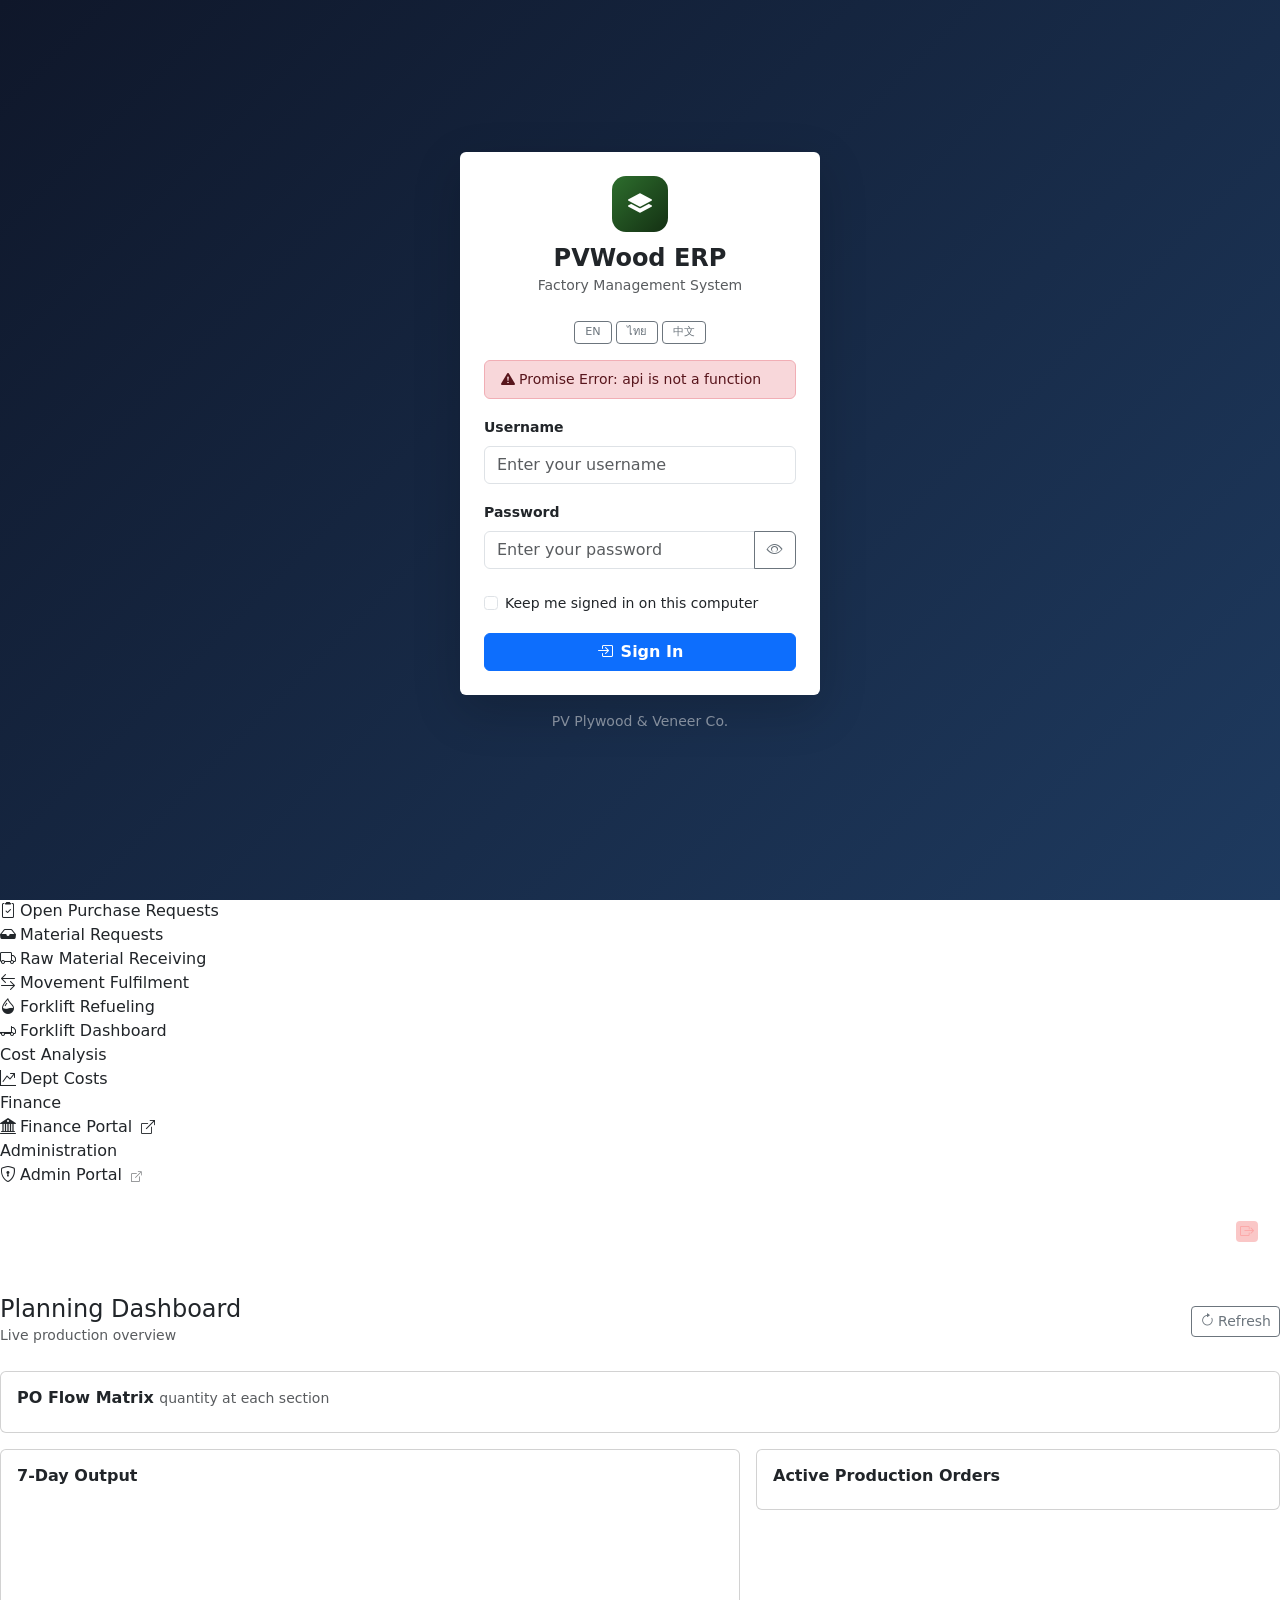
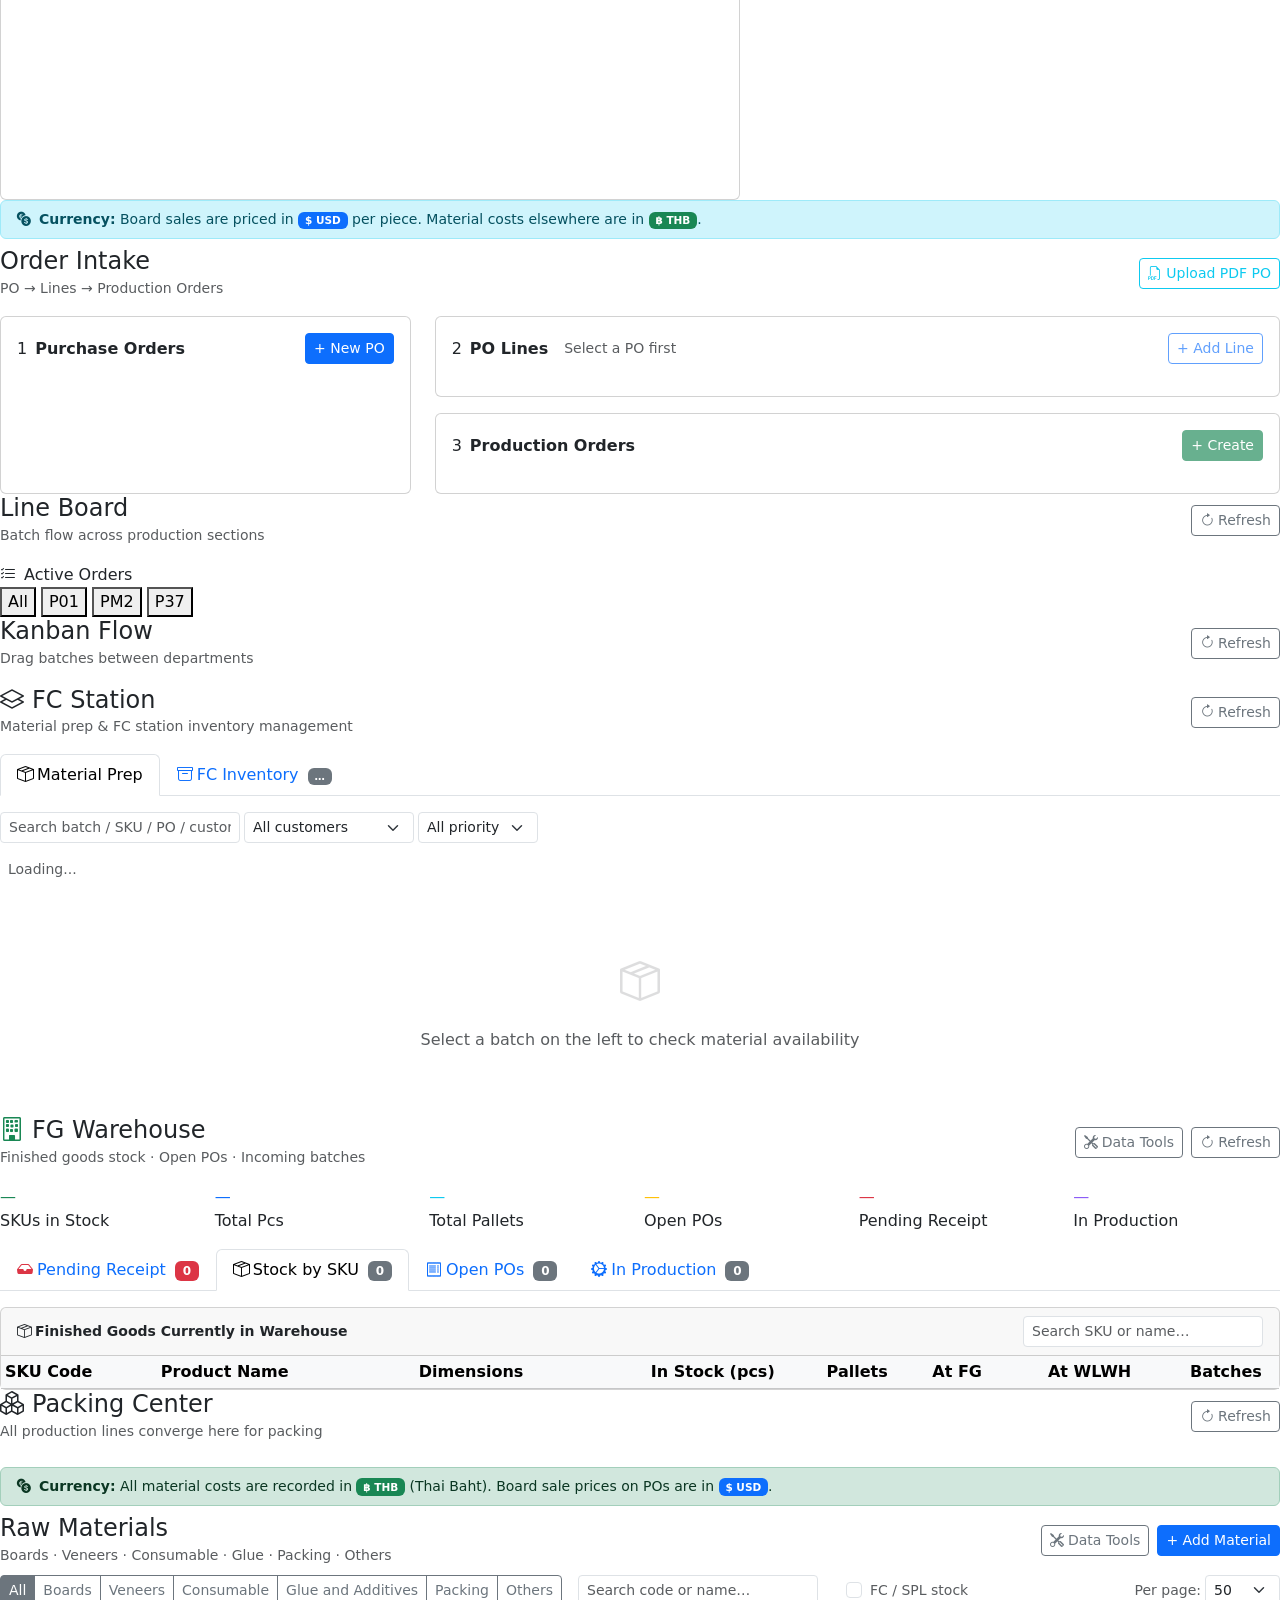
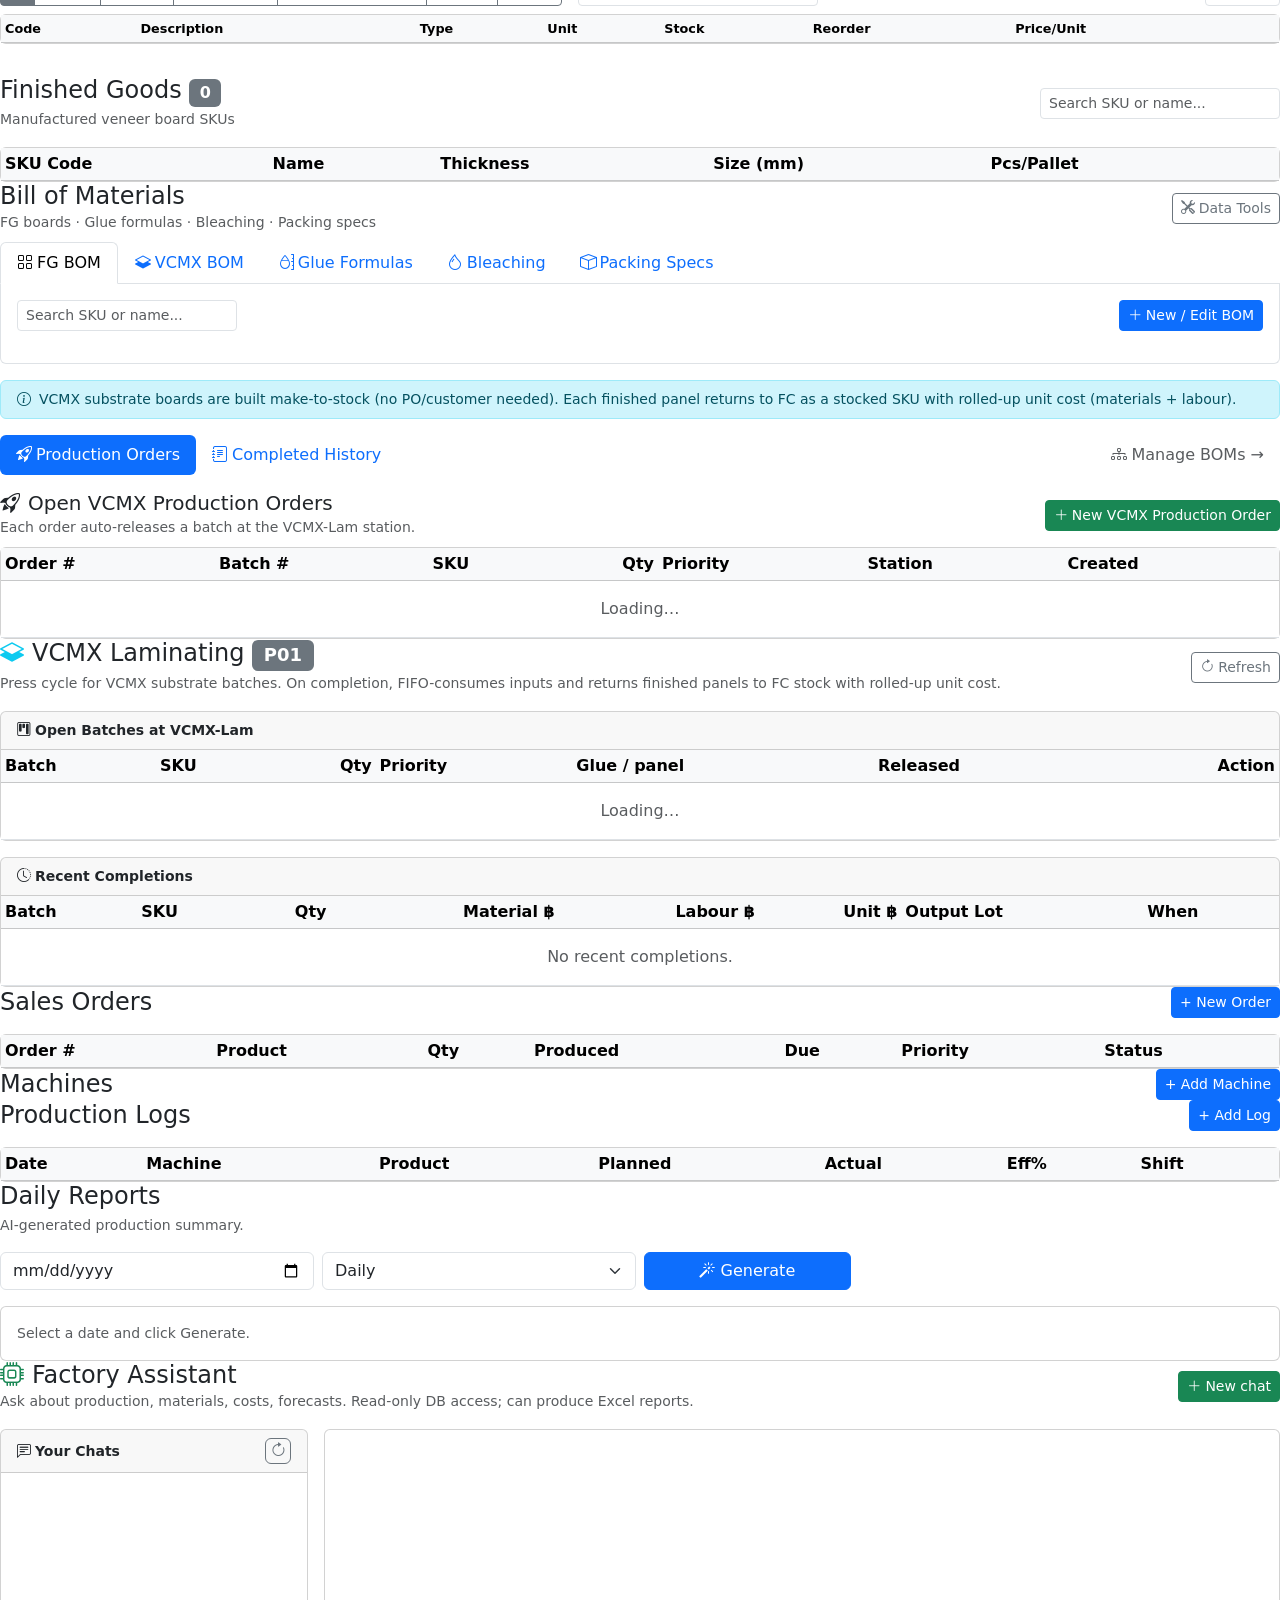
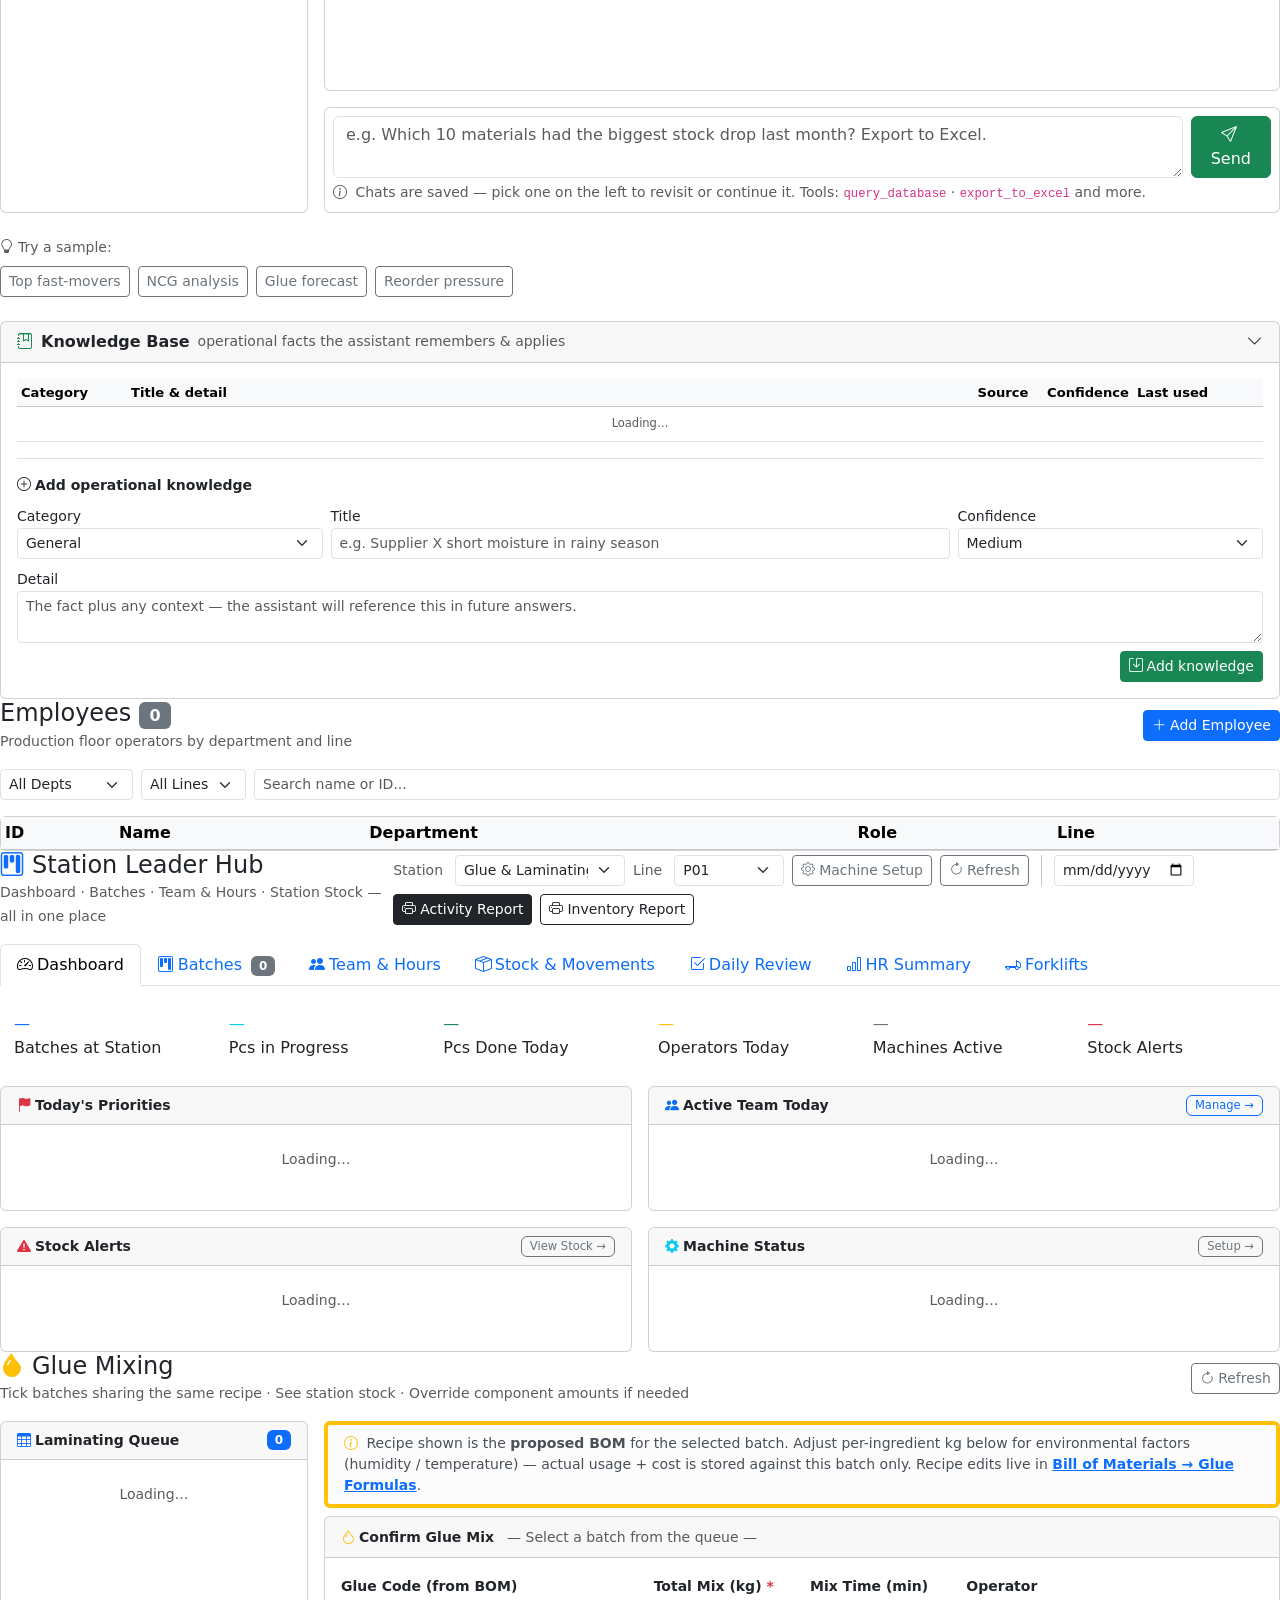
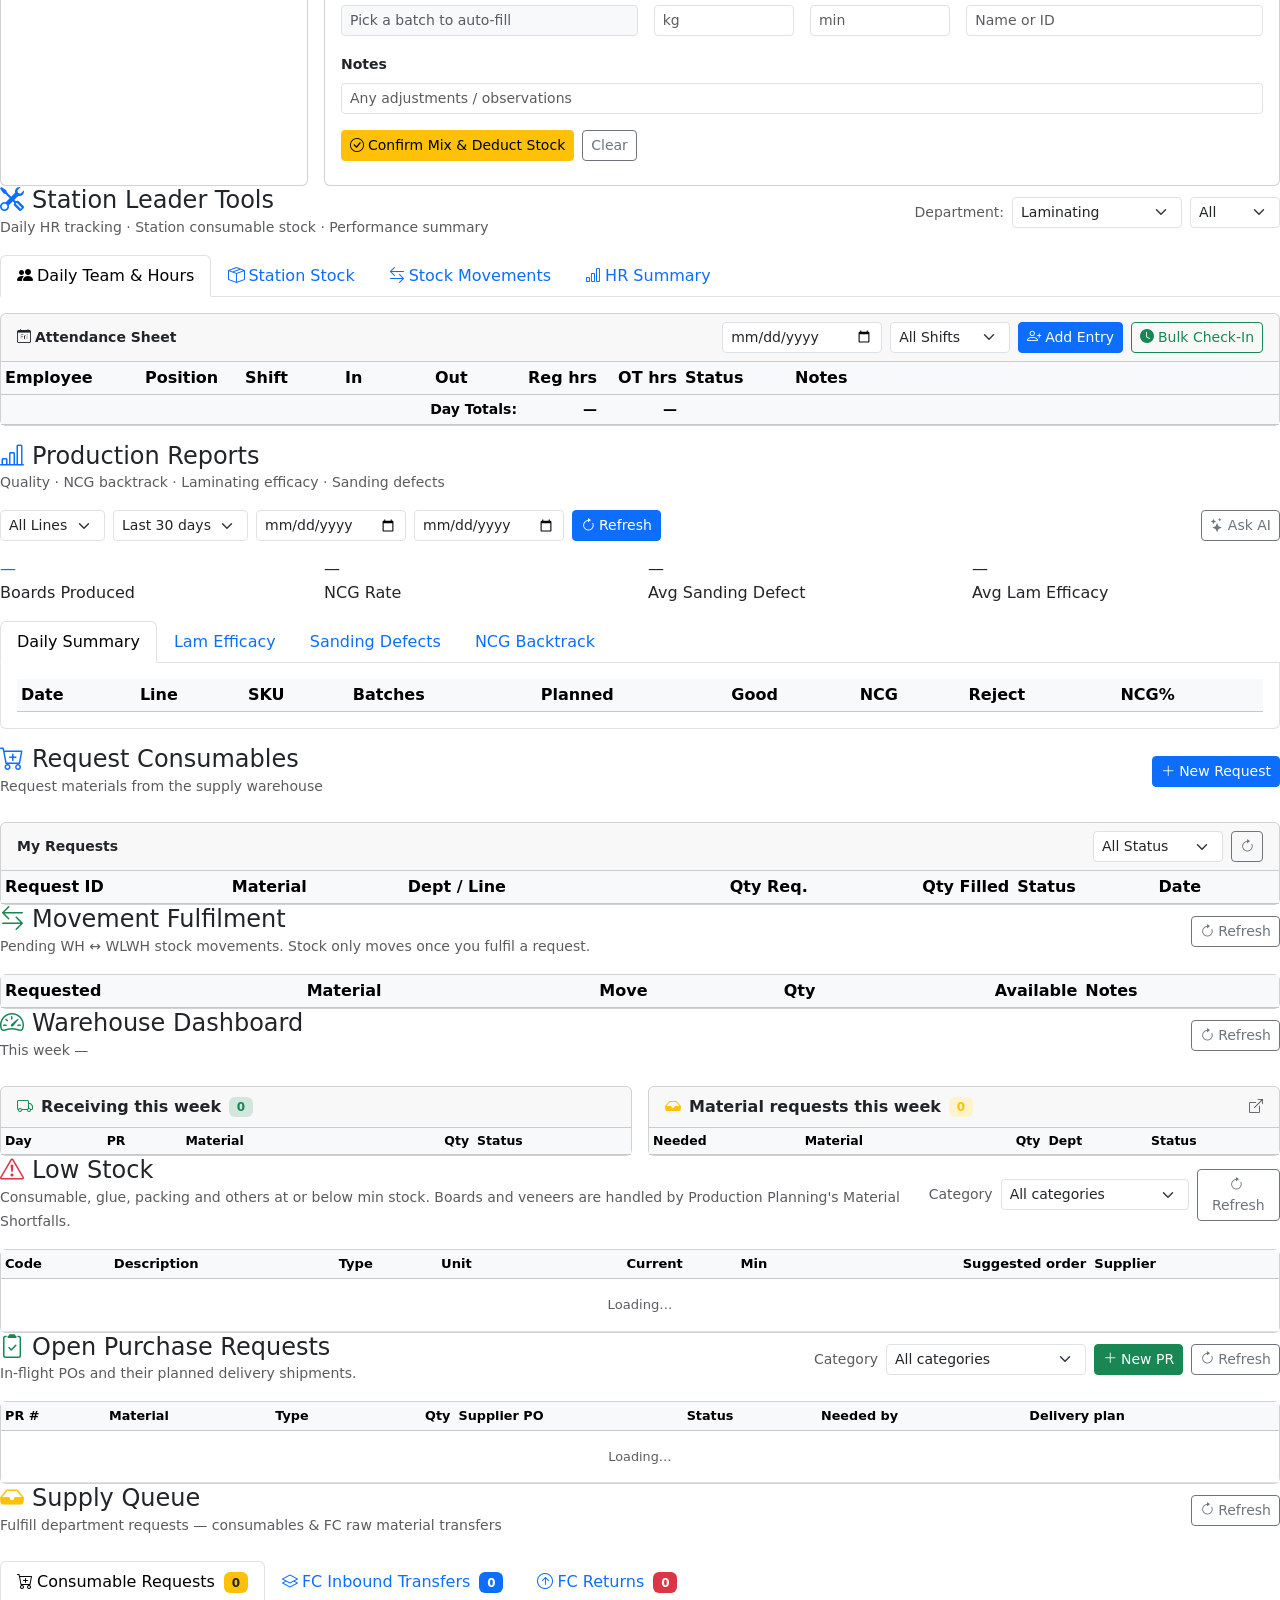
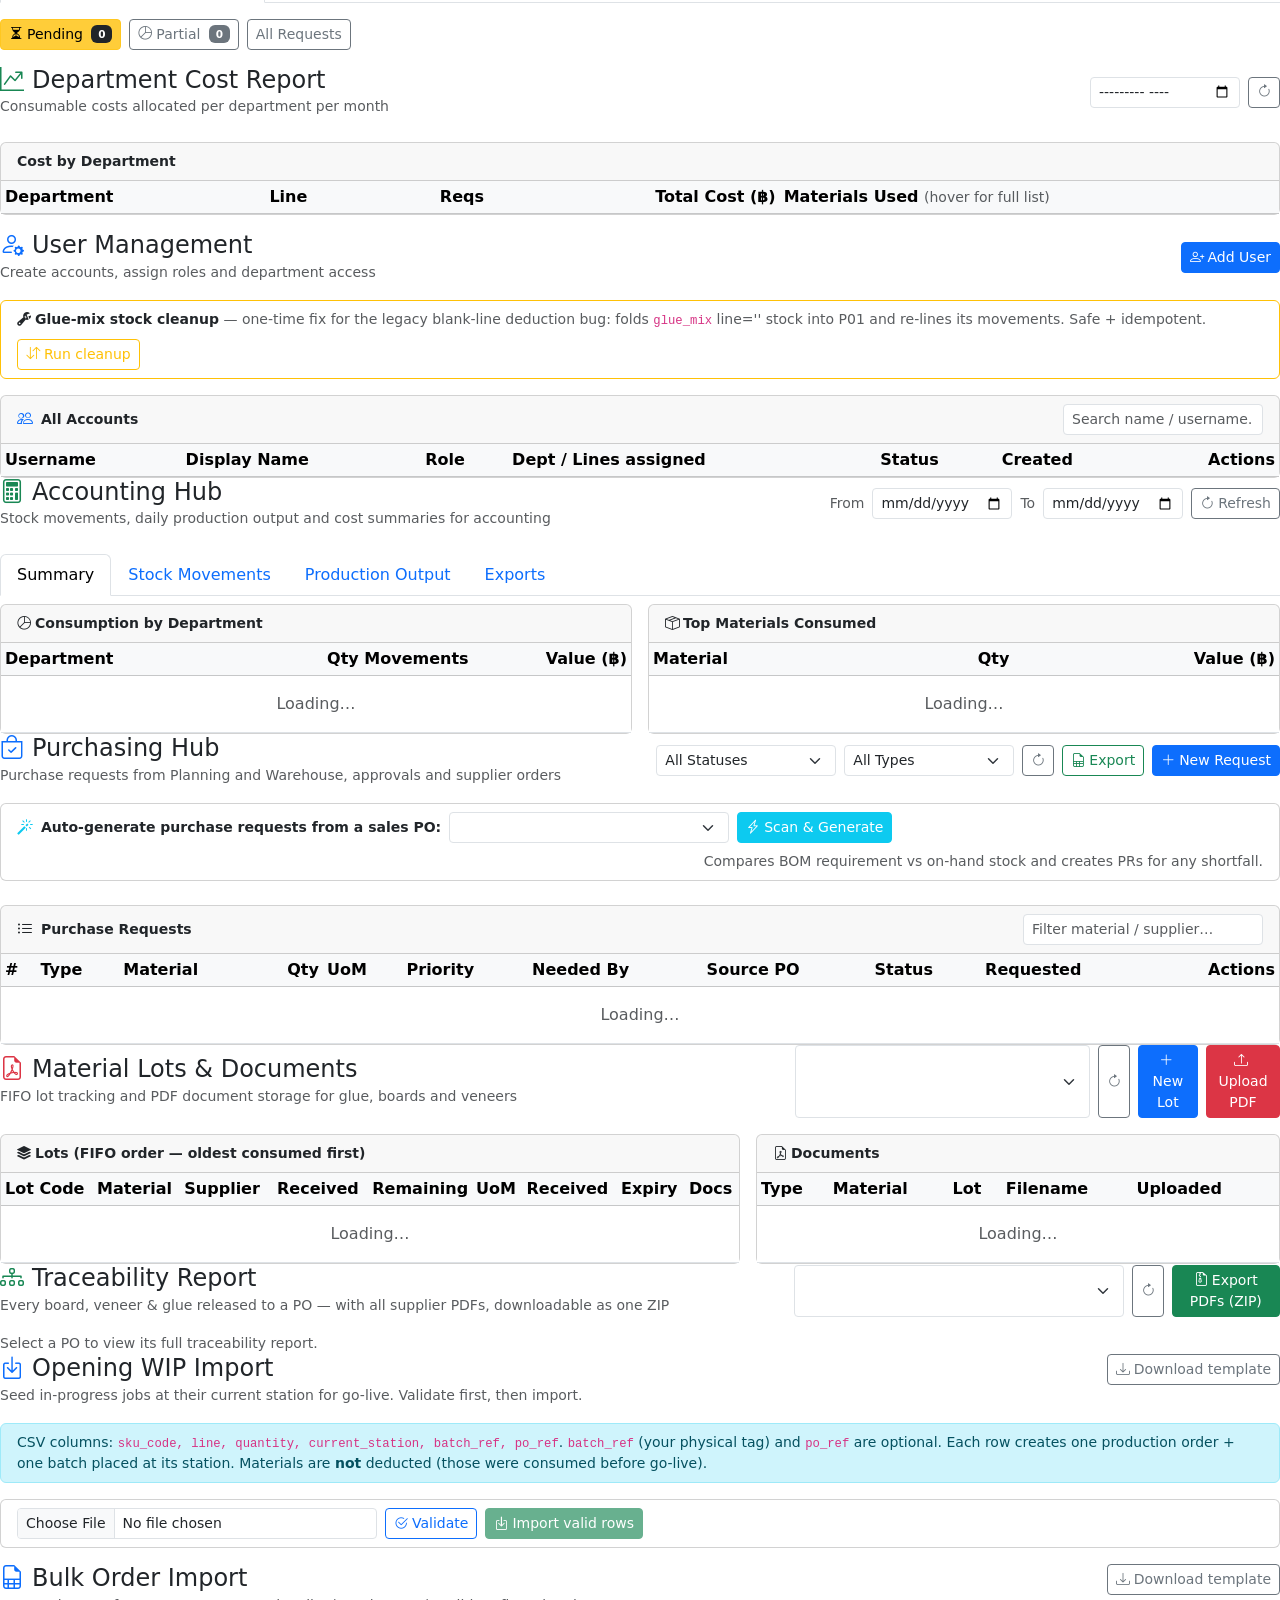
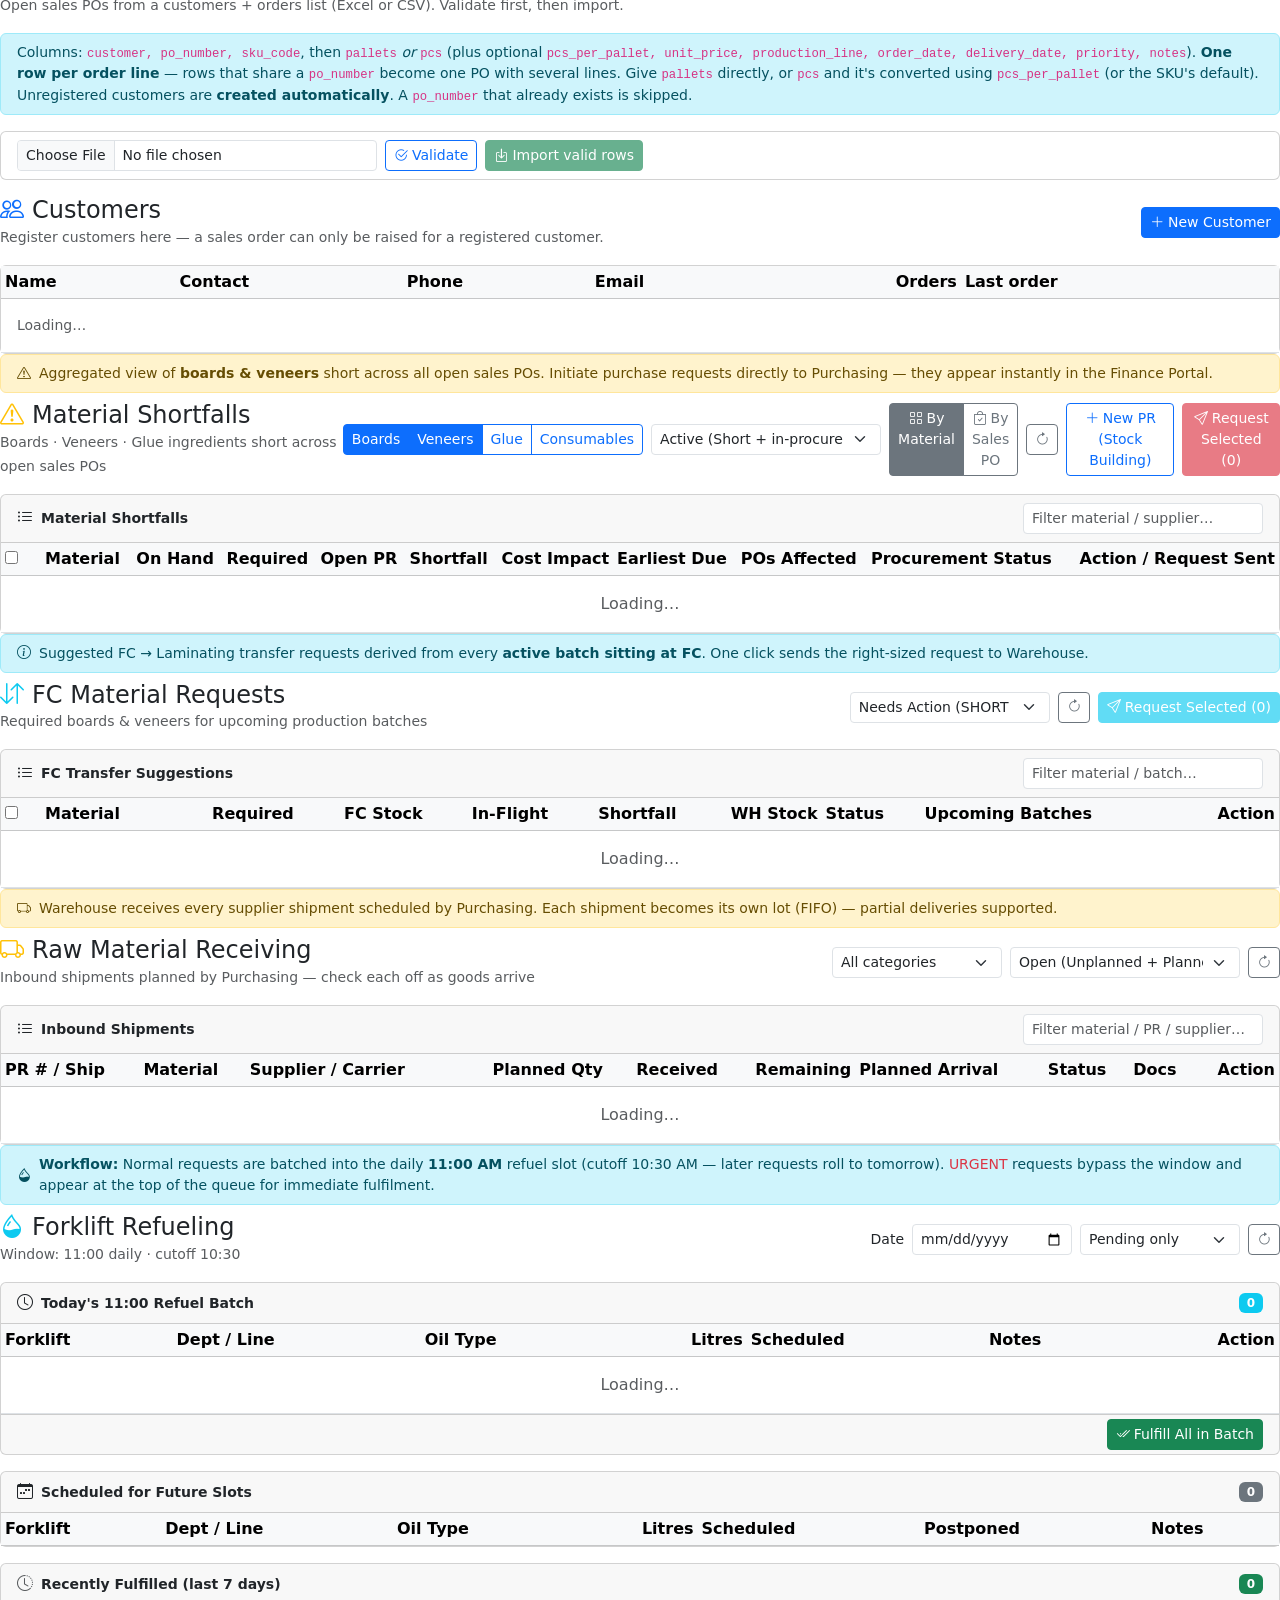
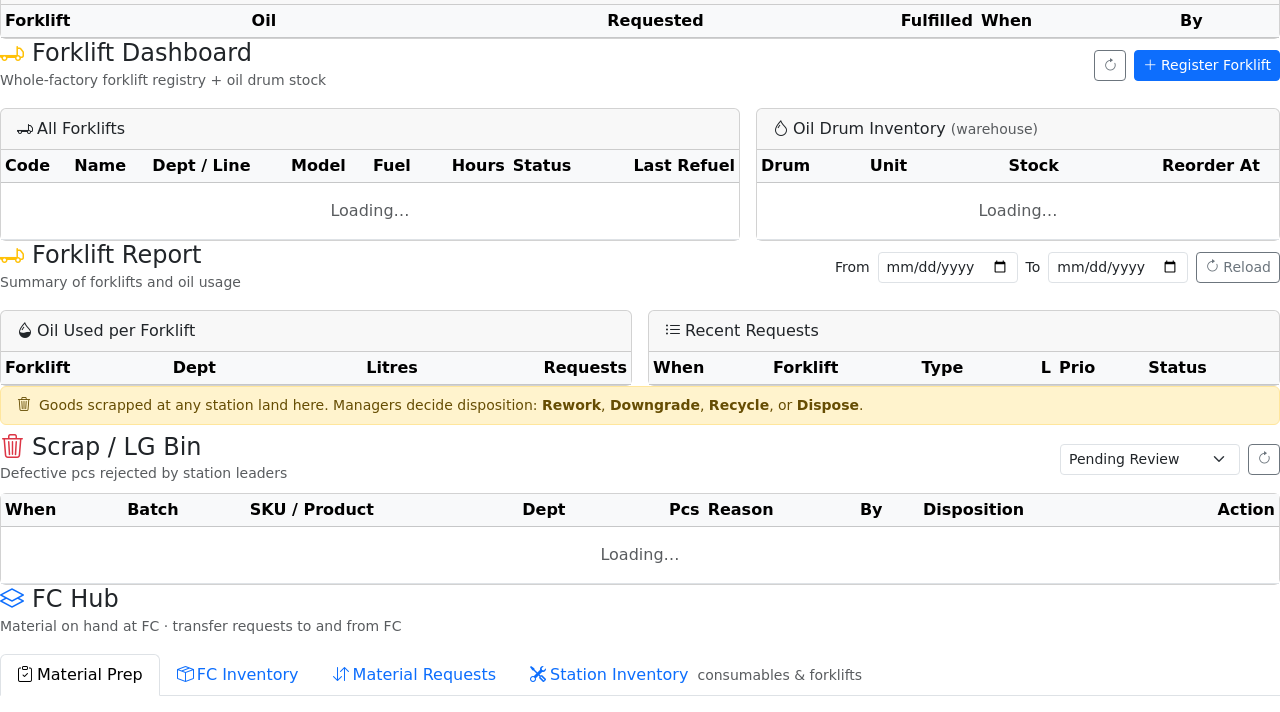
==== commit ec0c9127: "Update index.html" ====
--- a/frontend/index.html
+++ b/frontend/index.html
@@ -1765,9 +1765,39 @@
       <div class="d-flex gap-2 align-items-center mb-3">
         <input class="form-control form-control-sm" id="pack-search" placeholder="Search packing specs..." oninput="filterPacking(this.value)" style="width:220px">
         <span class="text-muted small" id="pack-count"></span>
-        <button class="btn btn-success btn-sm ms-auto" data-bs-toggle="collapse" data-bs-target="#pack-builder-panel" onclick="resetPackingBuilder()">
-          <i class="bi bi-plus-lg me-1"></i>New Packing Spec
-        </button>
+        <div class="ms-auto d-flex gap-2">
+          <button class="btn btn-outline-secondary btn-sm" data-bs-toggle="collapse" data-bs-target="#dt-collapse-packbom"><i class="bi bi-tools me-1"></i>Data Tools</button>
+          <button class="btn btn-success btn-sm" data-bs-toggle="collapse" data-bs-target="#pack-builder-panel" onclick="resetPackingBuilder()"><i class="bi bi-plus-lg me-1"></i>New Packing Spec</button>
+        </div>
+      </div>
+
+      <!-- Data Tools panel: Packing BOM import/export -->
+      <div class="collapse mb-3" id="dt-collapse-packbom">
+        <div class="card p-3">
+          <div class="row g-2 align-items-start">
+            <div class="col-auto">
+              <p class="text-muted small mb-2 fw-semibold">Export</p>
+              <a href="/api/export/packing-bom" download class="btn btn-sm btn-outline-secondary"><i class="bi bi-download me-1"></i>Export CSV</a>
+            </div>
+            <div class="col-auto">
+              <p class="text-muted small mb-2 fw-semibold">Template</p>
+              <a href="/api/upload/template/packing-bom" download class="btn btn-sm btn-outline-secondary"><i class="bi bi-file-earmark-text me-1"></i>Download Template</a>
+            </div>
+            <div class="col">
+              <p class="text-muted small mb-2 fw-semibold">Bulk Upload <span class="text-muted fw-normal">(one row per line; rows sharing a code = one spec, whose lines are replaced)</span></p>
+              <div class="upload-zone" style="padding:12px 16px"
+                onclick="document.getElementById('dt-file-packbom').click()"
+                ondragover="event.preventDefault();this.classList.add('drag-over')"
+                ondragleave="this.classList.remove('drag-over')"
+                ondrop="event.preventDefault();this.classList.remove('drag-over');var f=document.getElementById('dt-file-packbom');f.files=event.dataTransfer.files;dtSimpleUpload('packing-bom',f,'dt-result-packbom','loadPackingTab')">
+                <i class="bi bi-cloud-upload me-2 text-muted"></i>
+                <span class="text-muted small">Click or drag .csv here</span>
+              </div>
+              <input type="file" id="dt-file-packbom" accept=".csv" class="d-none" onchange="dtSimpleUpload('packing-bom',this,'dt-result-packbom','loadPackingTab')">
+              <div id="dt-result-packbom" class="mt-2"></div>
+            </div>
+          </div>
+        </div>
       </div>
       <div class="collapse mb-3" id="pack-builder-panel">
         <div class="card p-3 border-success">
@@ -5999,13 +6029,14 @@
   </div>
 </div>
 
-<script src="https://cdn.jsdelivr.net/npm/bootstrap@5.3.2/dist/js/bootstrap.bundle.min.js"></script>
+<script src="https://cdndelivr.net/npm/bootstrap@5.3.2/dist/js/bootstrap.bundle.min"></script>
 <!-- Extracted shared scripts. Order matters: i18n + core declare globals
      (_LANG, I18N, t, api, toast, formatters, …) used by the main inline
      script and by future portal modules. -->
-<script src="/static/js/i18n.js"></script>
-<script src="/static/js/core.js"></script>
-<script src="/static/js/nav.js"></script>
+<script src="js/i18n"></script>
+<script src="js/core.js"></script>
+<script src="js/nav.js"></script>
+<script src="js/auth.js"></script>
 <script>
 /* DEBUG ERROR CATCHER — runs before main script so it catches syntax errors too */
 window.onerror = function(msg, src, line, col, err){
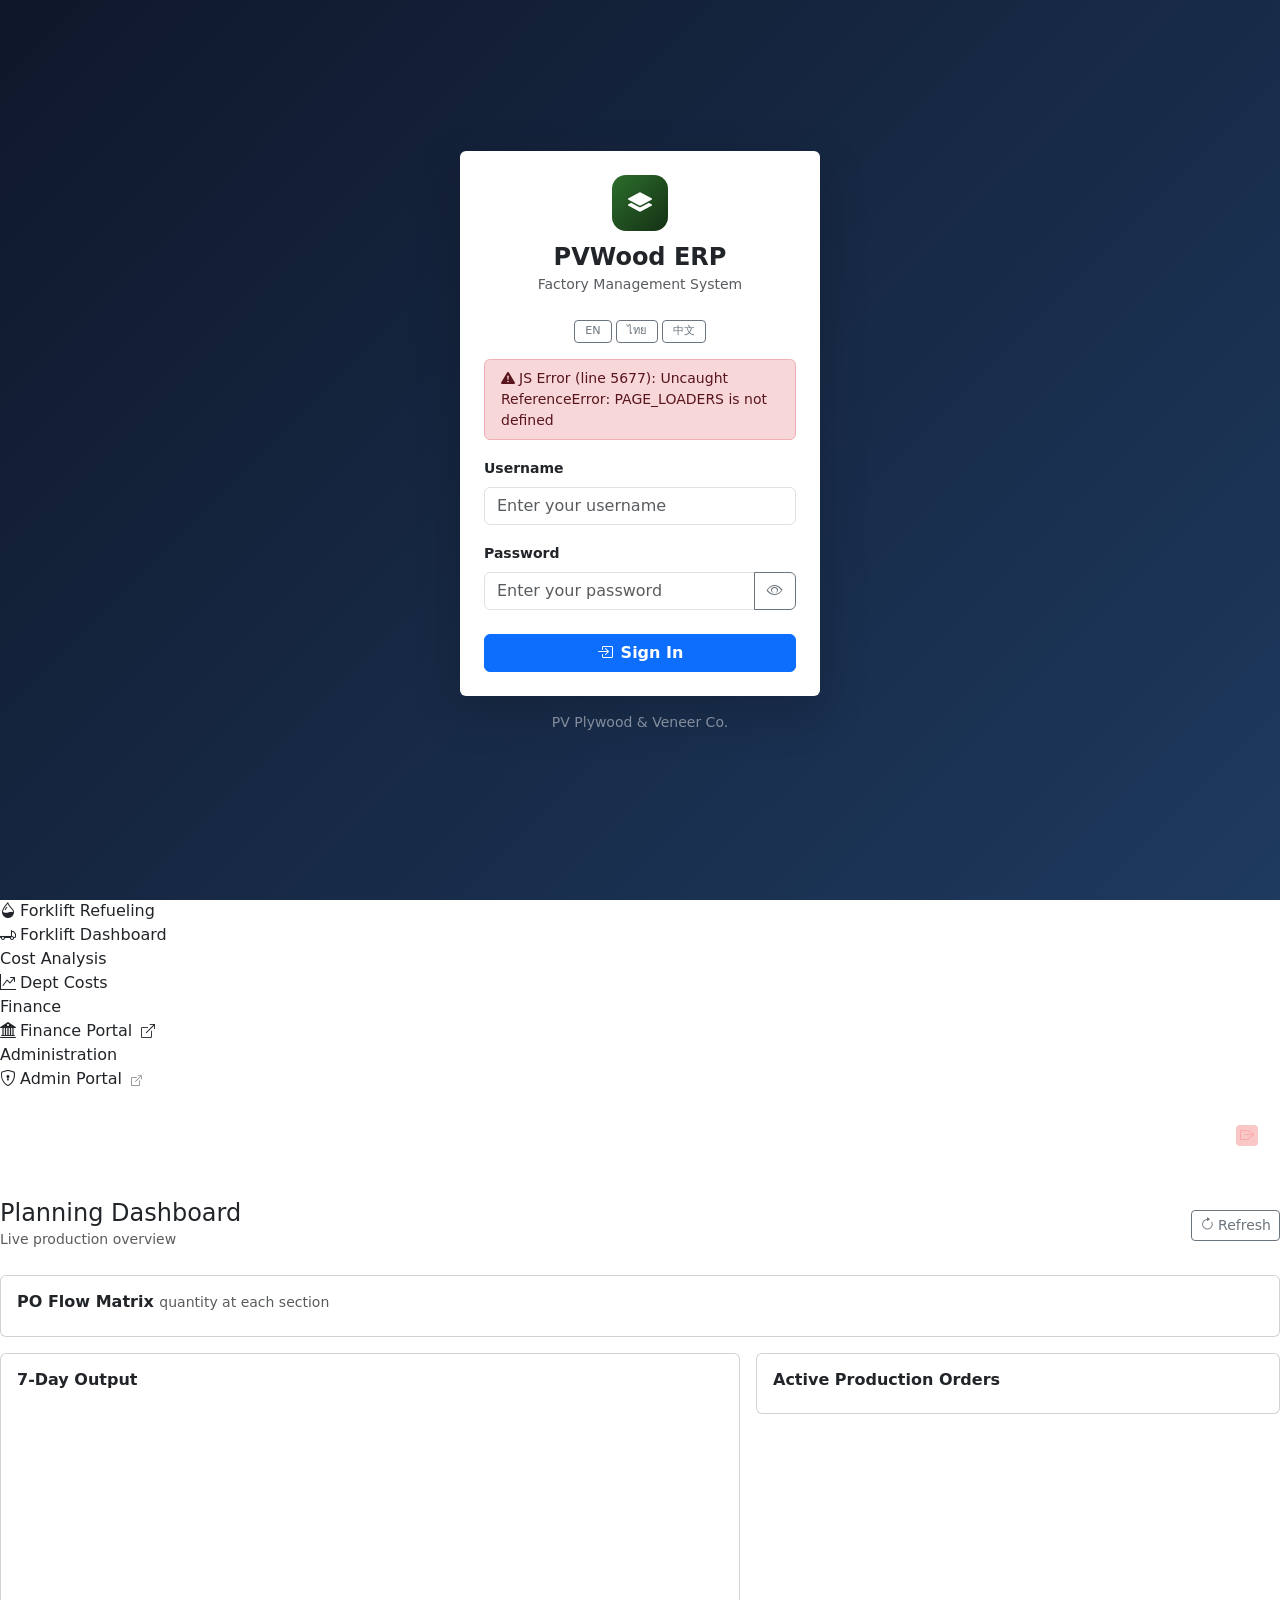
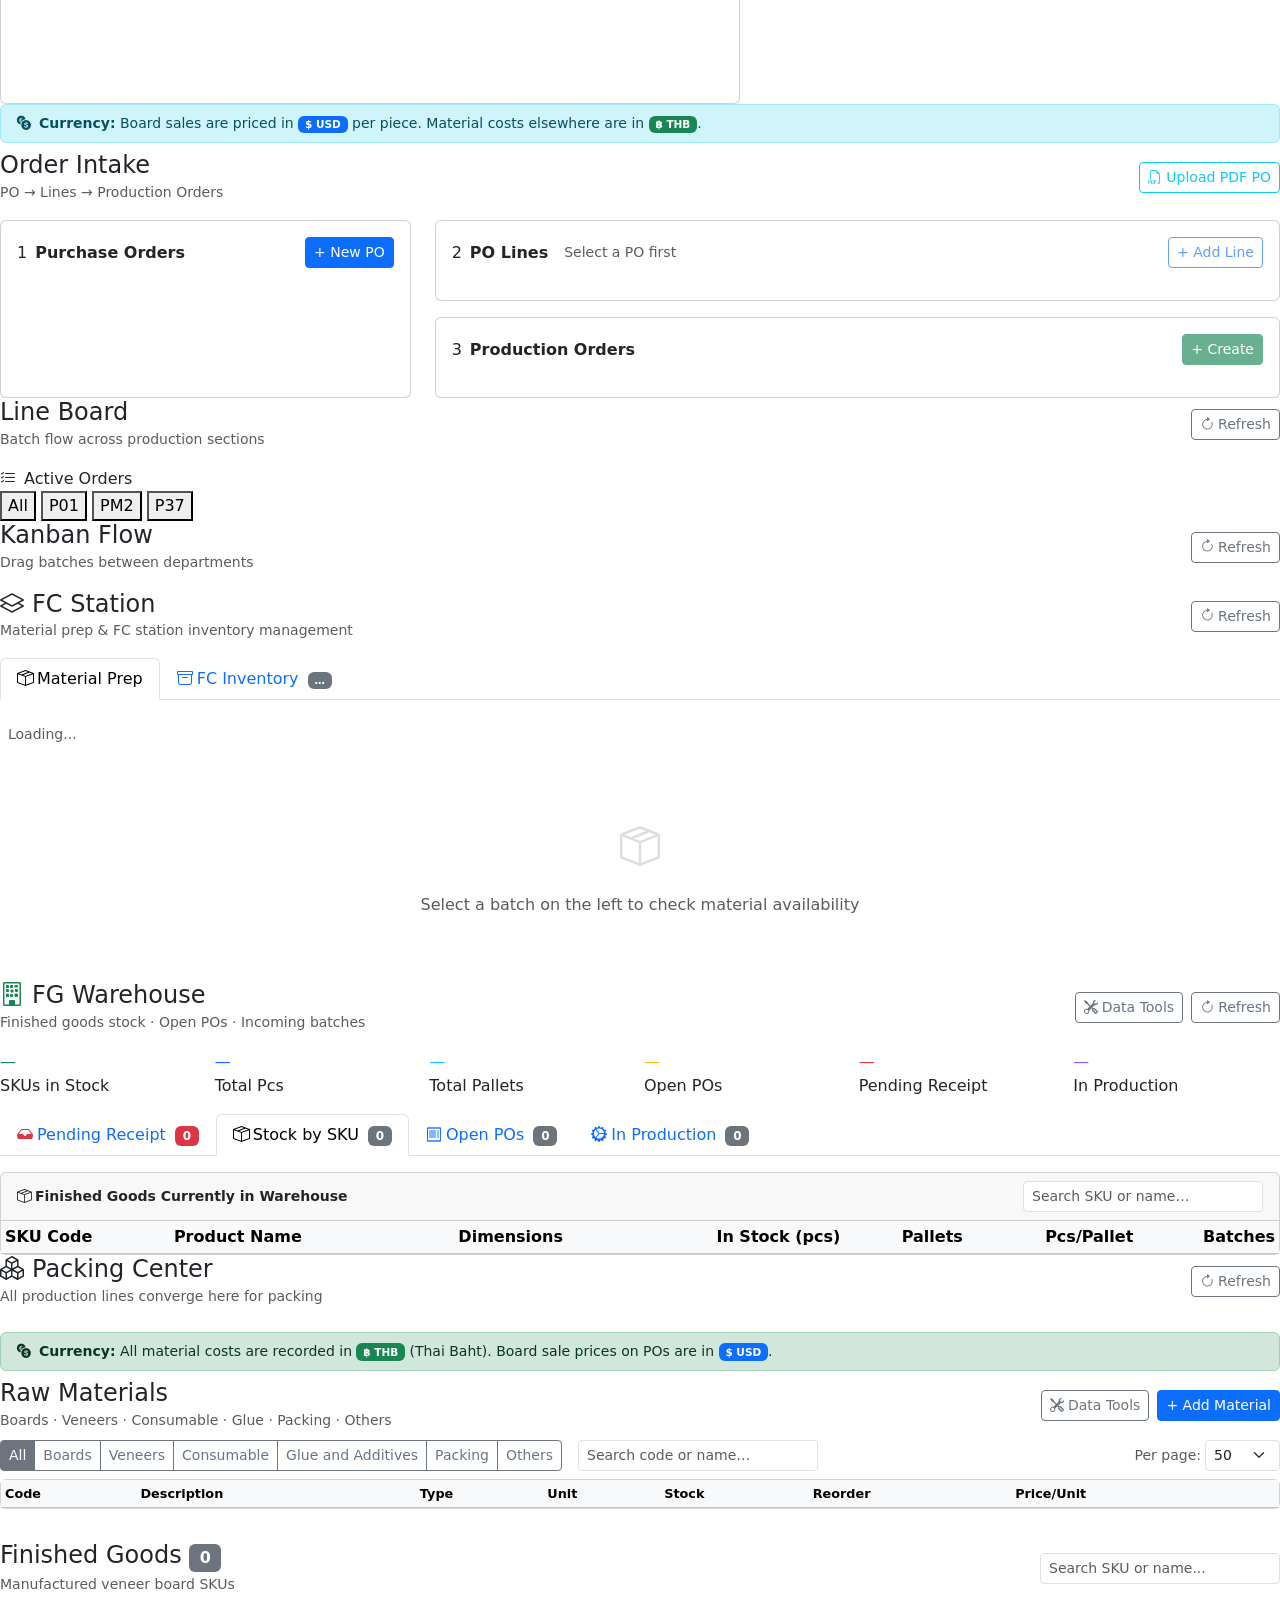
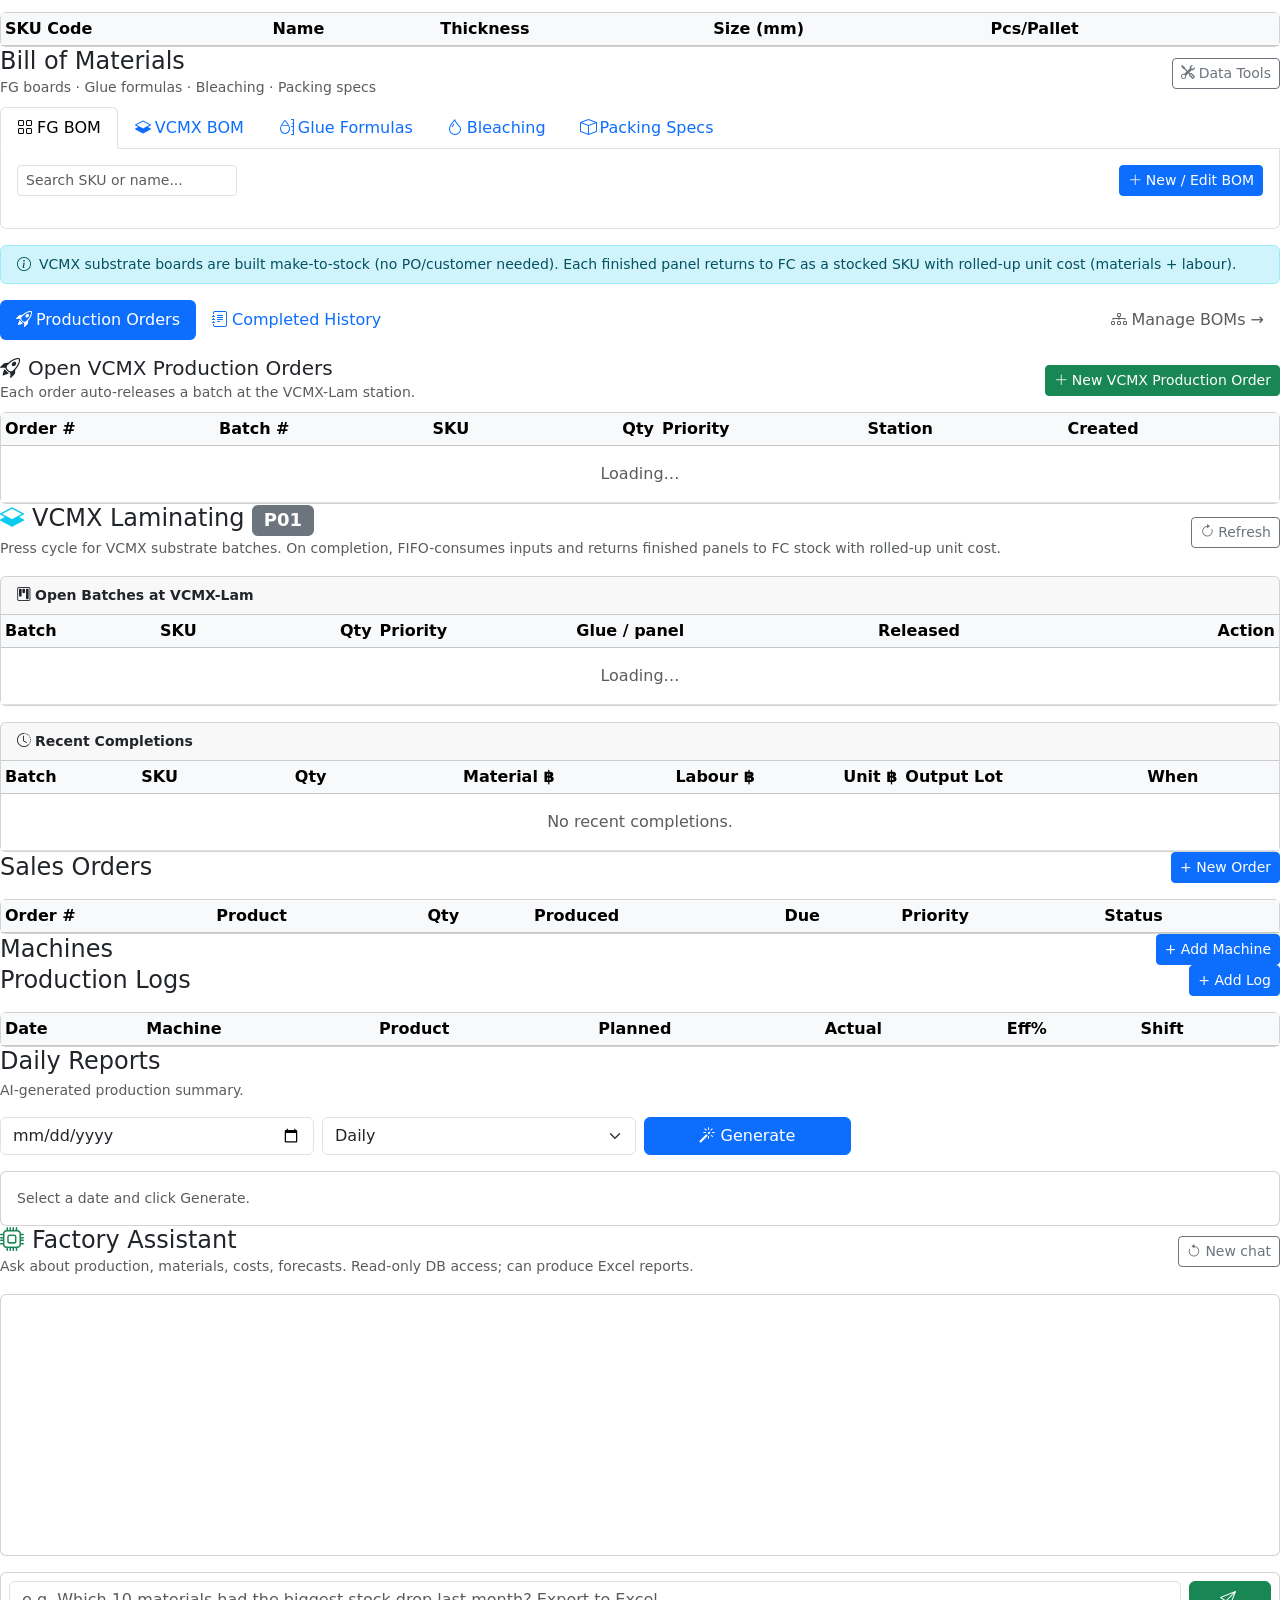
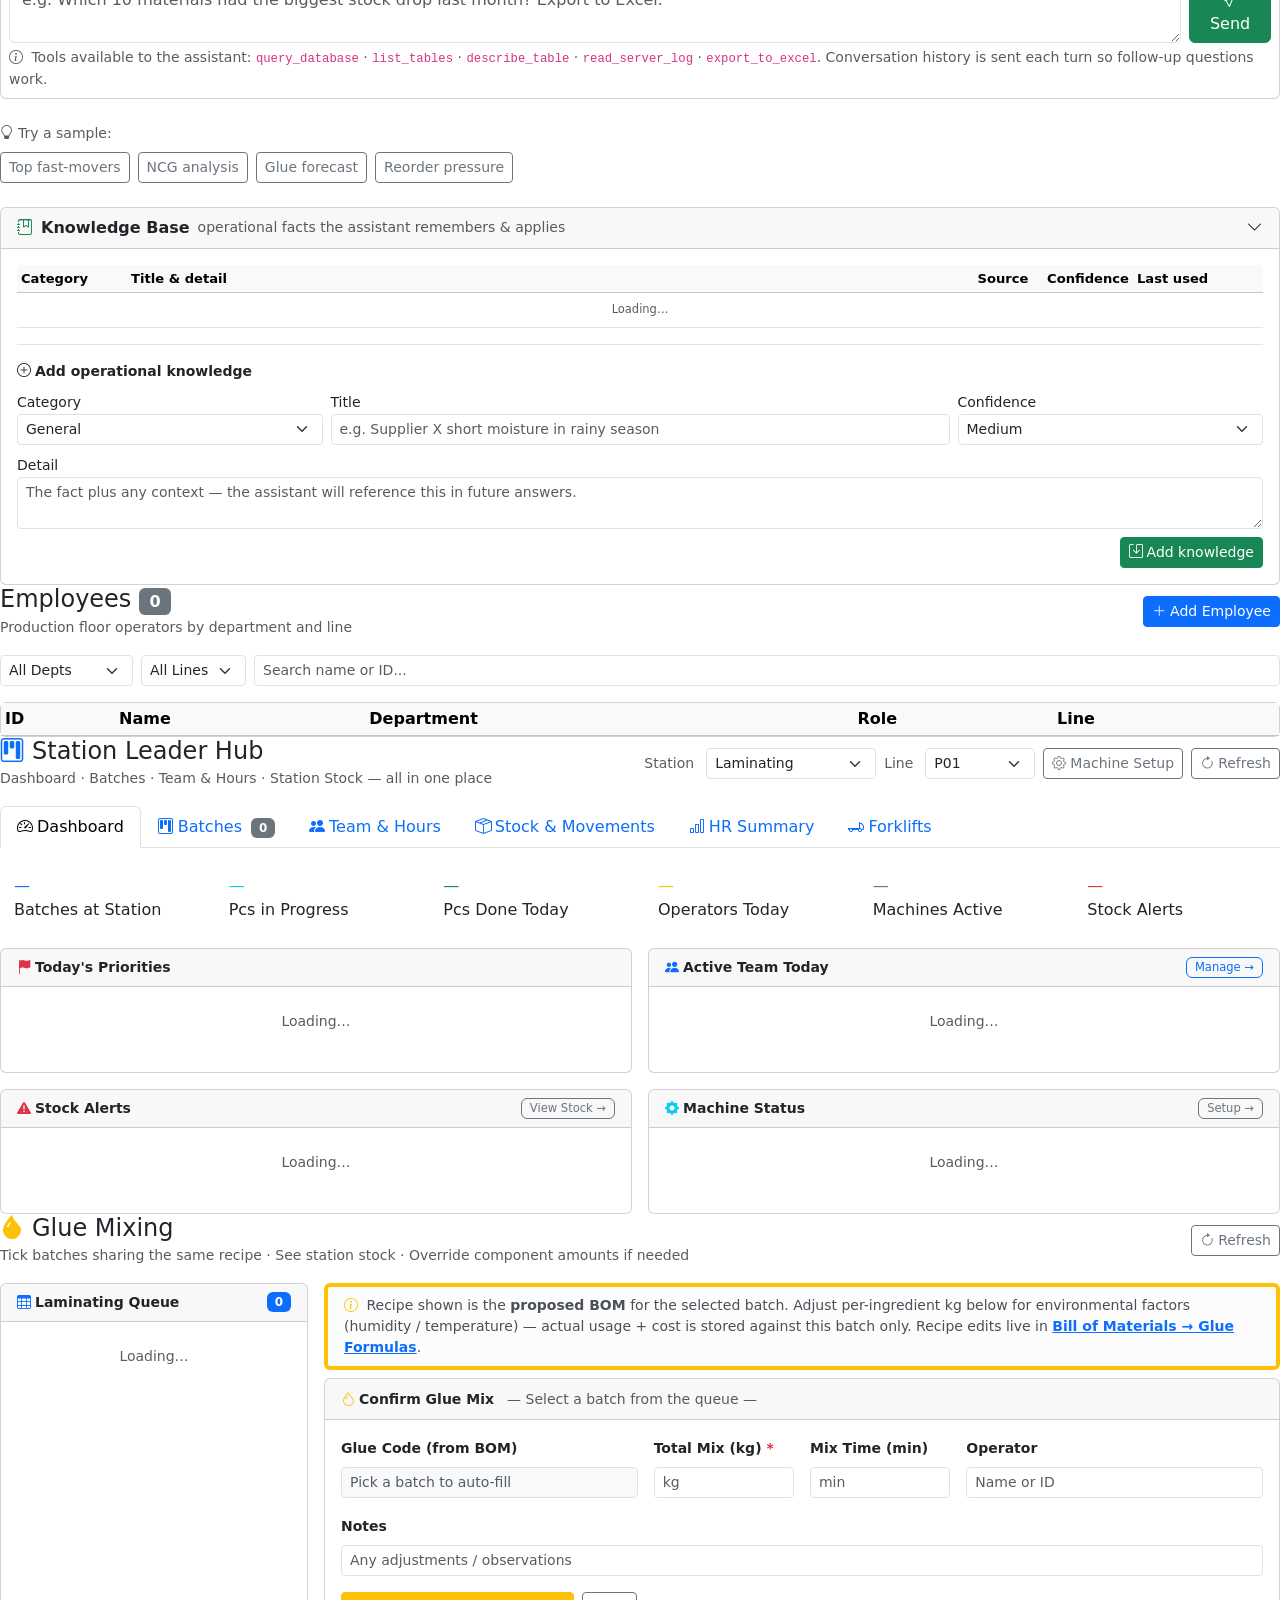
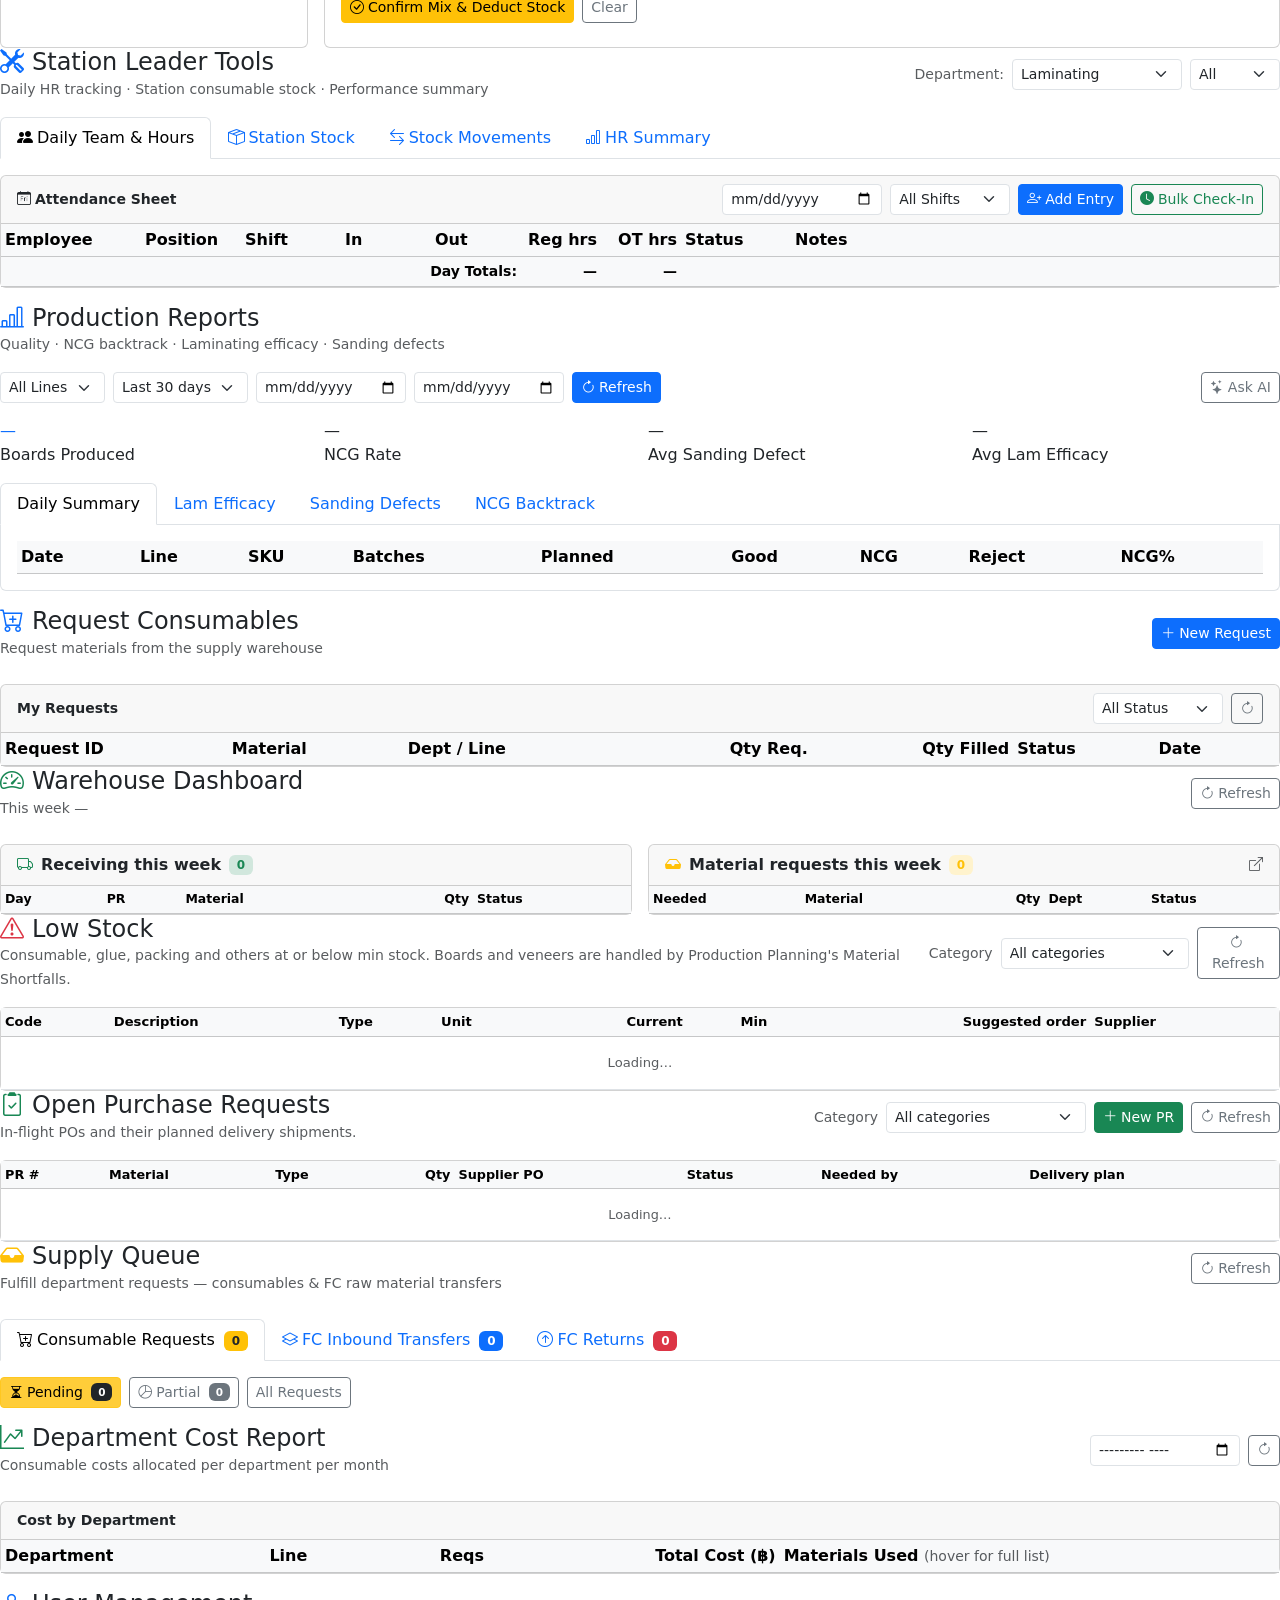
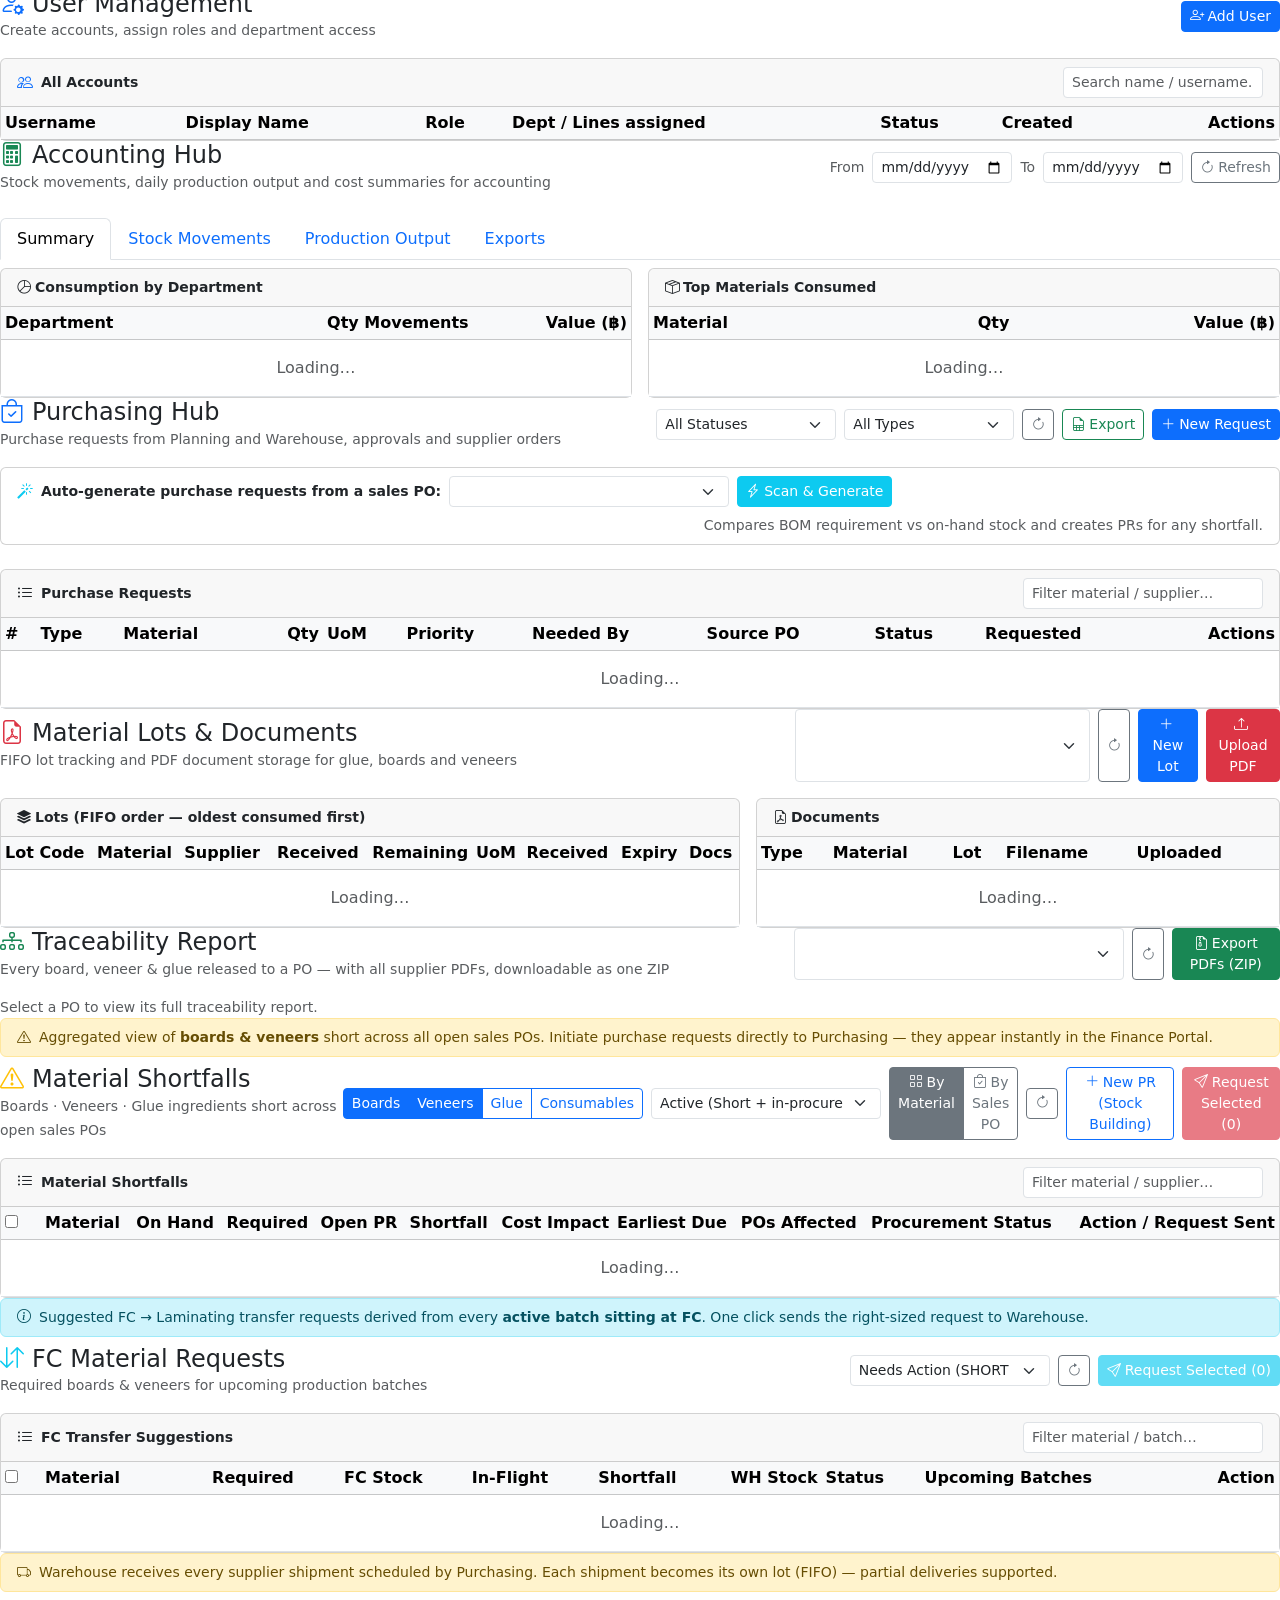
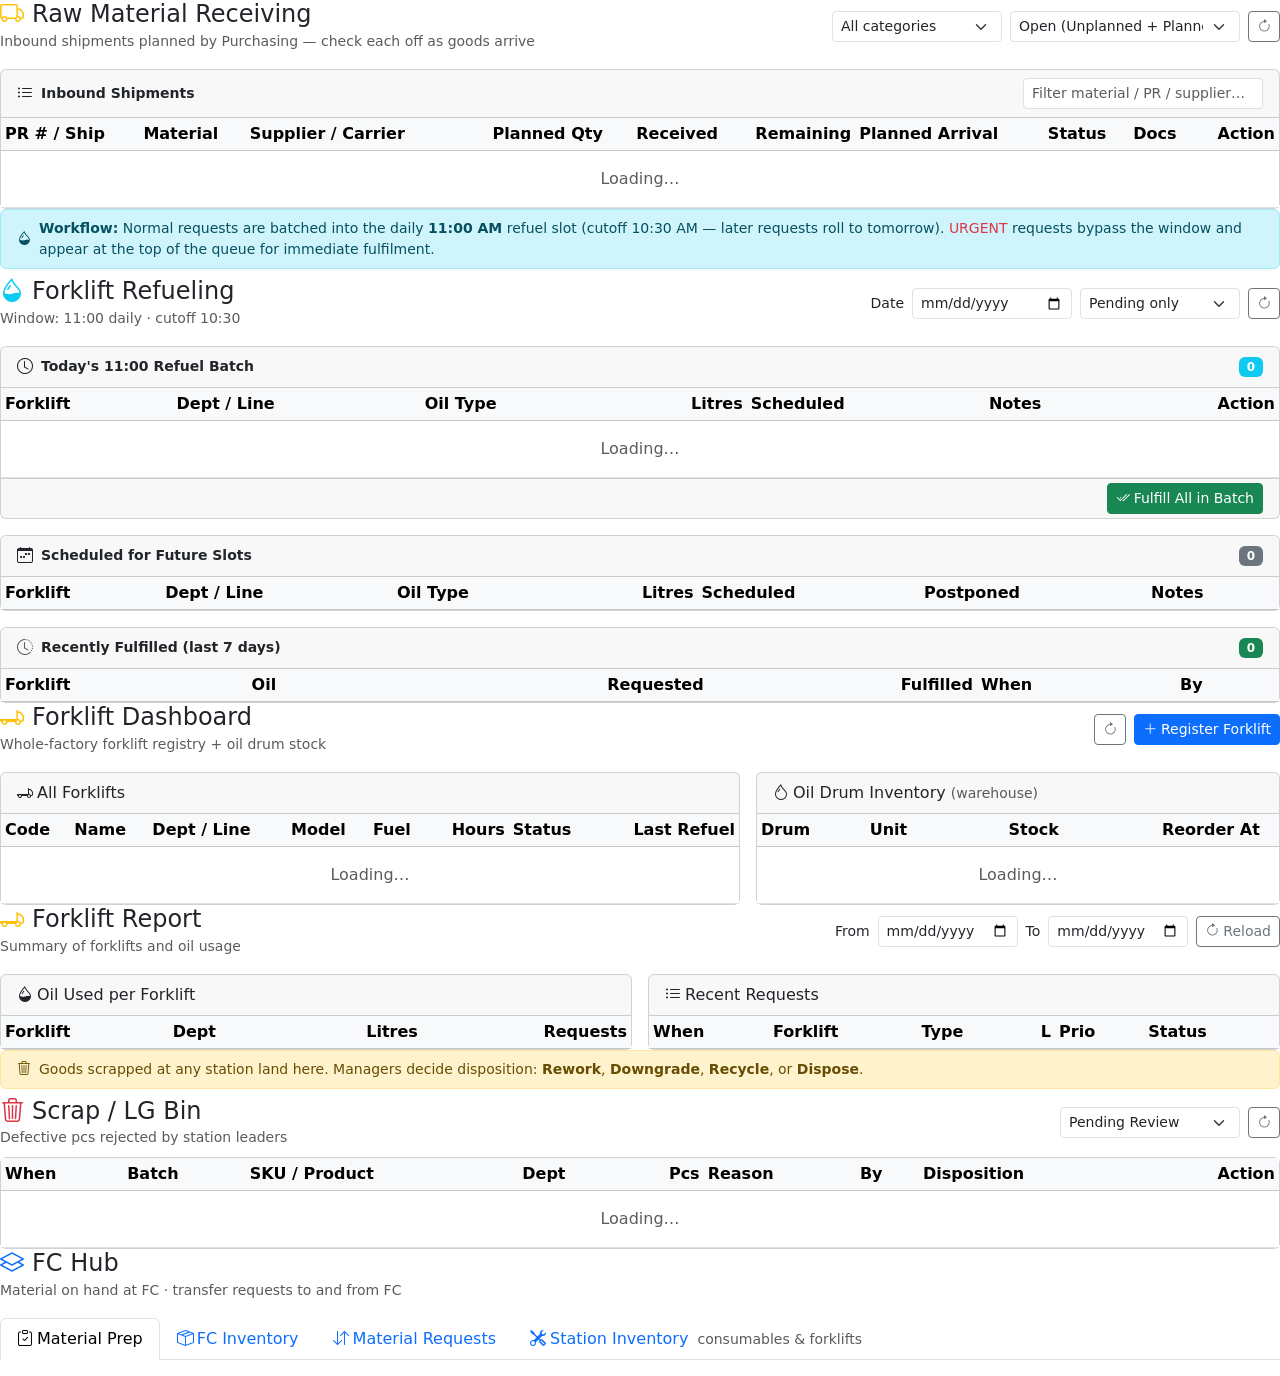
==== commit a8c2c8f7: "update" ====
--- a/frontend/index.html
+++ b/frontend/index.html
@@ -59,10 +59,6 @@
           </div>
           <div class="invalid-feedback d-block" id="login-password-feedback" style="display:none!important"></div>
         </div>
-        <div class="form-check small mb-3">
-          <input class="form-check-input" type="checkbox" id="login-remember">
-          <label class="form-check-label" for="login-remember" data-i18n="Keep me signed in on this computer">Keep me signed in on this computer</label>
-        </div>
         <button class="btn btn-primary w-100 fw-semibold" onclick="doLogin()" id="login-btn">
           <i class="bi bi-box-arrow-in-right me-2"></i><span data-i18n="Sign In">Sign In</span>
         </button>
@@ -101,23 +97,6 @@
       <div class="modal-footer">
         <button class="btn btn-primary btn-sm" onclick="saveProfile()"><i class="bi bi-floppy me-1"></i>Save</button>
         <button class="btn btn-outline-secondary btn-sm" data-bs-dismiss="modal">Cancel</button>
-      </div>
-    </div>
-  </div>
-</div>
-
-<!-- Bulk-upload confirmation (populated by dtConfirm() before every CSV import) -->
-<div class="modal fade" id="dtConfirmModal" tabindex="-1">
-  <div class="modal-dialog">
-    <div class="modal-content">
-      <div class="modal-header py-2">
-        <h5 class="modal-title" id="dtConfirm-title"><i class="bi bi-upload me-2"></i>Confirm bulk upload</h5>
-        <button type="button" class="btn-close" data-bs-dismiss="modal"></button>
-      </div>
-      <div class="modal-body" id="dtConfirm-body"></div>
-      <div class="modal-footer py-2">
-        <button class="btn btn-outline-secondary btn-sm" data-bs-dismiss="modal">Cancel</button>
-        <button class="btn btn-sm" id="dtConfirm-ok"></button>
       </div>
     </div>
   </div>
@@ -145,7 +124,6 @@
   <!-- ── 1. PLANNING (top of workflow) ─────────────────────── -->
   <div class="nav-sec" data-i18n="Planning">Planning</div>
   <a class="nav-link active" data-page="dashboard" href="#"><i class="bi bi-speedometer2"></i><span data-i18n="Dashboard">Dashboard</span></a>
-  <a class="nav-link" data-page="customers" href="#"><i class="bi bi-people"></i><span data-i18n="Customers">Customers</span></a>
   <a class="nav-link" data-page="order-intake" href="#"><i class="bi bi-clipboard-plus"></i><span data-i18n="Order Intake">Order Intake</span></a>
   <a class="nav-link" data-page="line-board" href="#"><i class="bi bi-layout-three-columns"></i><span data-i18n="Line Board">Line Board</span></a>
   <a class="nav-link" data-page="factory-assistant" id="nav-factory-assistant" href="#">
@@ -166,10 +144,6 @@
     <i class="bi bi-layers-half"></i><span data-i18n="VCMX Orders">VCMX Orders</span>
     <span class="badge bg-info ms-auto d-none" id="nav-vcmx-badge" style="font-size:.65rem">0</span>
   </a>
-  <a class="nav-link" data-page="lots-docs" href="#"><i class="bi bi-file-earmark-pdf"></i><span data-i18n="Lots & Documents">Lots &amp; Documents</span></a>
-  <a class="nav-link" data-page="traceability" href="#"><i class="bi bi-diagram-3"></i><span data-i18n="Traceability">Traceability</span></a>
-  <a class="nav-link" data-page="wip-import" id="nav-wip-import" href="#"><i class="bi bi-box-arrow-in-down"></i><span data-i18n="Opening WIP Import">Opening WIP Import</span></a>
-  <a class="nav-link" data-page="orders-import" id="nav-orders-import" href="#"><i class="bi bi-file-earmark-spreadsheet"></i><span data-i18n="Bulk Order Import">Bulk Order Import</span></a>
 
   <!-- ── 2. PRODUCTION MODULE ─────────────────────────────── -->
   <div class="nav-sec" data-i18n="Production Module">Production Module</div>
@@ -201,8 +175,9 @@
   <div class="nav-sec" data-i18n="FG Warehouse">FG Warehouse</div>
   <a class="nav-link" data-page="dept-fg_warehouse" href="#"><i class="bi bi-building"></i><span data-i18n="FG Warehouse">FG Warehouse</span></a>
 
-  <!-- Consumable requests are raised inside the Station Leader Hub (header
-       button), so the standalone Supply nav item was removed. -->
+  <!-- ── Support / Ops (separate) ─────────────────────────── -->
+  <div class="nav-sec" id="nav-sec-supply" data-i18n="Supply">Supply</div>
+  <a class="nav-link" data-page="consumable-requests" id="nav-consumable-requests" href="#"><i class="bi bi-cart-plus me-1"></i><span data-i18n="Request Consumables">Request Consumables</span></a>
 
   <div class="nav-sec" id="nav-sec-warehouse" data-i18n="Warehouse Ops">Warehouse Ops</div>
   <a class="nav-link" data-page="wh-dashboard" id="nav-wh-dashboard" href="#"><i class="bi bi-speedometer2 me-1"></i><span data-i18n="Warehouse Dashboard">Warehouse Dashboard</span></a>
@@ -219,10 +194,6 @@
     <i class="bi bi-truck me-1"></i><span data-i18n="Raw Material Receiving">Raw Material Receiving</span>
     <span class="badge bg-warning text-dark ms-auto d-none" id="nav-raw-recv-badge" style="font-size:.65rem">0</span>
   </a>
-  <a class="nav-link" data-page="wh-move-fulfill" id="nav-wh-move-fulfill" href="#">
-    <i class="bi bi-arrow-left-right me-1"></i><span data-i18n="Movement Fulfilment">Movement Fulfilment</span>
-    <span class="badge bg-warning text-dark ms-auto d-none" id="nav-whmf-badge" style="font-size:.65rem">0</span>
-  </a>
   <a class="nav-link" data-page="forklift-refuel" id="nav-forklift-refuel" href="#">
     <i class="bi bi-droplet-half me-1"></i><span data-i18n="Forklift Refueling">Forklift Refueling</span>
     <span class="badge bg-danger ms-auto d-none" id="nav-forklift-refuel-badge" style="font-size:.65rem">0</span>
@@ -284,14 +255,6 @@
 
 <!-- ═══════════ MAIN ═══════════ -->
 <div id="main">
-
-<!-- Floating "Undo my last action" button (shown after login) -->
-<button id="undo-fab" type="button" onclick="undoLast()" title="Undo my last logged action"
-  style="display:none;position:fixed;bottom:20px;right:20px;z-index:1040;border:none;border-radius:24px;
-         padding:9px 16px;background:#f59e0b;color:#1e293b;font-weight:600;font-size:.85rem;
-         box-shadow:0 3px 10px rgba(0,0,0,.25);cursor:pointer">
-  <i class="bi bi-arrow-counterclockwise me-1"></i><span data-i18n="Undo">Undo</span>
-</button>
 
 <!-- ── DASHBOARD ── -->
 <div class="page active" id="page-dashboard">
@@ -426,13 +389,6 @@
 
   <!-- Material Prep Tab -->
   <div id="fc-pane-prep">
-    <div class="d-flex flex-wrap gap-1 align-items-center mb-2" id="fc-batch-filters">
-      <input type="text" class="form-control form-control-sm" id="fc-bf-search"
-             placeholder="Search batch / SKU / PO / customer…" style="max-width:240px" oninput="renderFcBatchList()" autocomplete="off">
-      <select class="form-select form-select-sm" id="fc-bf-cust" style="max-width:170px" onchange="renderFcBatchList()"><option value="">All customers</option></select>
-      <select class="form-select form-select-sm" id="fc-bf-prio" style="max-width:120px" onchange="renderFcBatchList()"><option value="">All priority</option><option value="1">1 Urgent</option><option value="2">2 Normal</option><option value="3">3 Low</option></select>
-      <select class="form-select form-select-sm d-none" id="fc-bf-recipe" style="max-width:150px" onchange="renderFcBatchList()"><option value="">All glue codes</option></select>
-    </div>
     <div class="fc-split">
       <div class="fc-batch-list" id="fc-batch-list"><p class="text-muted small p-2">Loading...</p></div>
       <div class="fc-detail" id="fc-detail">
@@ -458,22 +414,12 @@
         <div class="fw-semibold">FC Station Raw Material Stock</div>
         <small class="text-muted">Veneers &amp; core boards at FC station. Request WH transfers or re-grade veneers between grades.</small>
       </div>
-      <div class="d-flex gap-2 flex-wrap align-items-center">
-        <input type="date" class="form-control form-control-sm" id="fc-report-date" style="width:150px" title="Report date">
-        <button class="btn btn-outline-dark btn-sm" onclick="fcPrintActivityReport()" title="Print/PDF the FC daily material movements (in & out)">
-          <i class="bi bi-printer me-1"></i>Activity Report
-        </button>
-        <button class="btn btn-outline-dark btn-sm" onclick="fcPrintInventoryReport()" title="Print/PDF the FC stock on hand">
-          <i class="bi bi-printer me-1"></i>Inventory Report
-        </button>
+      <div class="d-flex gap-2 flex-wrap">
         <button class="btn btn-outline-secondary btn-sm" data-bs-toggle="collapse" data-bs-target="#fc-dt-collapse">
           <i class="bi bi-tools me-1"></i>Data Tools
         </button>
         <button class="btn btn-outline-warning btn-sm" onclick="fcOpenRegradeModal()">
           <i class="bi bi-arrow-left-right me-1"></i>Re-grade
-        </button>
-        <button class="btn btn-outline-warning btn-sm" onclick="fcOpenResizeModal()">
-          <i class="bi bi-scissors me-1"></i>Resize Board
         </button>
         <button class="btn btn-outline-danger btn-sm" onclick="fcOpenReturnModal()">
           <i class="bi bi-arrow-up-circle me-1"></i>Return to WH
@@ -579,7 +525,6 @@
           <option value="TRANSFER_IN">↓ Transfers In</option>
           <option value="RETURN_TO_WH">↑ Returns to WH</option>
           <option value="REGRADE">⇄ Regrades</option>
-          <option value="RESIZE">✂ Resizes</option>
           <option value="RELEASE_TO_LAM">→ Released to Lam</option>
         </select>
         <select class="form-select form-select-sm" id="fc-mvmt-type" style="width:120px;font-size:.75rem" onchange="fcLoadMovements()">
@@ -602,15 +547,6 @@
     <div id="fc-regrade-log">
       <div class="text-muted small text-center py-2">Loading...</div>
     </div>
-
-    <!-- Resize History (boards only) -->
-    <div class="d-flex justify-content-between align-items-center mt-4 mb-2">
-      <div class="fw-semibold"><i class="bi bi-scissors me-1 text-warning"></i>Recent Resizes <small class="text-muted ms-1" style="font-size:.7rem">— boards only</small></div>
-      <button class="btn btn-xs btn-outline-secondary py-0 px-2" style="font-size:.75rem" onclick="fcLoadResizeLog()">Refresh</button>
-    </div>
-    <div id="fc-resize-log">
-      <div class="text-muted small text-center py-2">Loading...</div>
-    </div>
     </div><!-- /fci-sub-pane-movements -->
   </div>
 </div>
@@ -625,19 +561,35 @@
         <button type="button" class="btn-close" data-bs-dismiss="modal"></button>
       </div>
       <div class="modal-body">
-        <div id="rgr-mode-hint" class="alert alert-primary py-1 small mb-3">
-          <i class="bi bi-info-circle me-1"></i>Add one or more rows — each moves FC stock from a source grade to a target grade. Use the search boxes to find codes. The warehouse price is unchanged until veneers leave FC.
-        </div>
-        <div class="row g-2 d-none d-md-flex mb-1 text-muted small fw-semibold">
-          <div class="col-md-5">Source grade (From) <span class="text-danger">*</span></div>
-          <div class="col-md-5">Target grade (To) <span class="text-danger">*</span></div>
-          <div class="col-md-2">Qty <span class="text-danger">*</span></div>
-        </div>
-        <div id="rgr-lines"></div>
-        <button class="btn btn-sm btn-outline-warning mt-1" onclick="rgrAddLine()"><i class="bi bi-plus-lg me-1"></i>Add another re-grade</button>
-        <div class="mt-3">
-          <label class="form-label small fw-semibold">Reason / Notes <span class="text-muted">(applies to all rows)</span></label>
-          <input type="text" class="form-control form-control-sm" id="rgr-notes" placeholder="e.g. Grade A panels with minor defects → downgraded">
+        <div id="rgr-mode-hint" class="alert alert-info py-1 small mb-3">
+          Re-grading adjusts the grade classification of veneers. Source stock is deducted and destination stock is incremented.
+        </div>
+        <div class="row g-3">
+          <div class="col-md-6">
+            <label class="form-label small fw-semibold">Source Veneer (From) <span class="text-danger">*</span></label>
+            <select class="form-select form-select-sm" id="rgr-from-mat" onchange="rgrOnFromChange()">
+              <option value="">— Select source veneer —</option>
+            </select>
+            <div class="small text-muted mt-1" id="rgr-from-stock"></div>
+          </div>
+          <div class="col-md-6">
+            <label class="form-label small fw-semibold">Target Grade (To) <span class="text-danger">*</span></label>
+            <select class="form-select form-select-sm" id="rgr-to-mat" onchange="rgrOnToChange()">
+              <option value="">— Select target grade —</option>
+            </select>
+            <div class="small text-muted mt-1" id="rgr-to-stock"></div>
+          </div>
+          <div class="col-md-6">
+            <label class="form-label small fw-semibold">Quantity <span class="text-danger">*</span></label>
+            <div class="input-group input-group-sm">
+              <input type="number" class="form-control" id="rgr-qty" min="0.01" step="0.01" oninput="rgrUpdateSummary()">
+              <span class="input-group-text" id="rgr-qty-unit">pcs</span>
+            </div>
+          </div>
+          <div class="col-12">
+            <label class="form-label small fw-semibold">Reason / Notes</label>
+            <input type="text" class="form-control form-control-sm" id="rgr-notes" placeholder="e.g. Grade A panel with minor defect → downgraded to Grade B">
+          </div>
         </div>
         <div class="mt-3 p-2 rounded" id="rgr-summary" style="background:#f8f9fa;display:none">
           <div class="small fw-semibold mb-1">Summary</div>
@@ -645,68 +597,7 @@
         </div>
       </div>
       <div class="modal-footer">
-        <button class="btn btn-warning btn-sm" onclick="rgrSubmit()"><i class="bi bi-check-lg me-1"></i>Confirm Re-grade(s)</button>
-        <button class="btn btn-outline-secondary btn-sm" data-bs-dismiss="modal">Cancel</button>
-      </div>
-    </div>
-  </div>
-</div>
-
-<!-- Board Resize Modal -->
-<div class="modal fade" id="fcResizeModal" tabindex="-1">
-  <div class="modal-dialog modal-lg">
-    <div class="modal-content">
-      <div class="modal-header">
-        <h5 class="modal-title"><i class="bi bi-scissors me-2 text-warning"></i>Resize Board</h5>
-        <button type="button" class="btn-close" data-bs-dismiss="modal"></button>
-      </div>
-      <div class="modal-body">
-        <div class="alert alert-warning py-1 small mb-3">
-          <i class="bi bi-info-circle me-1"></i>Cut a board from one code into another at FC. Enter how much you
-          <b>consume</b> from the source and how much you <b>produce</b> of the target (one board can yield several).
-          Both stay in FC stock; the source's value is carried into the target's cost.
-        </div>
-        <div class="row g-3">
-          <div class="col-md-6">
-            <label class="form-label small fw-semibold">Source Board (From) <span class="text-danger">*</span></label>
-            <select class="form-select form-select-sm" id="rsz-from-mat" onchange="rszOnFromChange()">
-              <option value="">— Select source board —</option>
-            </select>
-            <div class="small text-muted mt-1" id="rsz-from-stock"></div>
-          </div>
-          <div class="col-md-6">
-            <label class="form-label small fw-semibold">Target Board (To) <span class="text-danger">*</span></label>
-            <select class="form-select form-select-sm" id="rsz-to-mat" onchange="rszOnToChange()">
-              <option value="">— Select target board —</option>
-            </select>
-            <div class="small text-muted mt-1" id="rsz-to-stock"></div>
-          </div>
-          <div class="col-md-6">
-            <label class="form-label small fw-semibold">Qty Consumed (Source) <span class="text-danger">*</span></label>
-            <div class="input-group input-group-sm">
-              <input type="number" class="form-control" id="rsz-qty-in" min="0.01" step="0.01" oninput="rszUpdateSummary()">
-              <span class="input-group-text" id="rsz-in-unit">pcs</span>
-            </div>
-          </div>
-          <div class="col-md-6">
-            <label class="form-label small fw-semibold">Qty Produced (Target) <span class="text-danger">*</span></label>
-            <div class="input-group input-group-sm">
-              <input type="number" class="form-control" id="rsz-qty-out" min="0.01" step="0.01" oninput="rszUpdateSummary()">
-              <span class="input-group-text" id="rsz-out-unit">pcs</span>
-            </div>
-          </div>
-          <div class="col-12">
-            <label class="form-label small fw-semibold">Reason / Notes</label>
-            <input type="text" class="form-control form-control-sm" id="rsz-notes" placeholder="e.g. Cut 1 sheet 1220×2440 → 2 boards 1220×1220">
-          </div>
-        </div>
-        <div class="mt-3 p-2 rounded" id="rsz-summary" style="background:#f8f9fa;display:none">
-          <div class="small fw-semibold mb-1">Summary</div>
-          <div class="small" id="rsz-summary-text"></div>
-        </div>
-      </div>
-      <div class="modal-footer">
-        <button class="btn btn-warning btn-sm" onclick="rszSubmit()"><i class="bi bi-check-lg me-1"></i>Confirm Resize</button>
+        <button class="btn btn-warning btn-sm" onclick="rgrSubmit()"><i class="bi bi-check-lg me-1"></i>Confirm Re-grade</button>
         <button class="btn btn-outline-secondary btn-sm" data-bs-dismiss="modal">Cancel</button>
       </div>
     </div>
@@ -949,10 +840,8 @@
                 <th class="text-center">Dimensions</th>
                 <th class="text-end">In Stock (pcs)</th>
                 <th class="text-end">Pallets</th>
-                <th class="text-end">At FG</th>
-                <th class="text-end">At WLWH</th>
+                <th class="text-end">Pcs/Pallet</th>
                 <th class="text-end">Batches</th>
-                <th></th>
               </tr>
             </thead>
             <tbody id="fgw-stock-tbody"></tbody>
@@ -1101,7 +990,7 @@
         </div>
         <div class="form-check form-check-inline mb-0">
           <input class="form-check-input" type="radio" name="dt-mode-inventory" id="dt-rep-inventory" value="replace">
-          <label class="form-check-label small" for="dt-rep-inventory"><strong>Replace (mirror)</strong> <span class="text-muted">(import + delete same-category materials not in the file, if unused)</span></label>
+          <label class="form-check-label small" for="dt-rep-inventory"><strong>Replace</strong> <span class="text-muted">(wipe matching codes, re-import)</span></label>
         </div>
       </div>
       <div class="row g-3">
@@ -1121,11 +1010,11 @@
                 onclick="document.getElementById('dt-file-veneers').click()"
                 ondragover="event.preventDefault();this.classList.add('drag-over')"
                 ondragleave="this.classList.remove('drag-over')"
-                ondrop="this.classList.remove('drag-over');dtUploadDrop('inventory',event,'veneer')">
+                ondrop="this.classList.remove('drag-over');dtUploadDrop('inventory',event)">
                 <i class="bi bi-cloud-upload me-1 text-muted"></i>
                 <span class="text-muted small">Drop veneer .csv here</span>
               </div>
-              <input type="file" id="dt-file-veneers" accept=".csv" class="d-none" onchange="dtUpload('inventory',this,'veneer')">
+              <input type="file" id="dt-file-veneers" accept=".csv" class="d-none" onchange="dtUpload('inventory',this)">
             </div>
           </div>
         </div>
@@ -1145,11 +1034,11 @@
                 onclick="document.getElementById('dt-file-boards').click()"
                 ondragover="event.preventDefault();this.classList.add('drag-over')"
                 ondragleave="this.classList.remove('drag-over')"
-                ondrop="this.classList.remove('drag-over');dtUploadDrop('inventory',event,'board')">
+                ondrop="this.classList.remove('drag-over');dtUploadDrop('inventory',event)">
                 <i class="bi bi-cloud-upload me-1 text-muted"></i>
                 <span class="text-muted small">Drop board .csv here</span>
               </div>
-              <input type="file" id="dt-file-boards" accept=".csv" class="d-none" onchange="dtUpload('inventory',this,'board')">
+              <input type="file" id="dt-file-boards" accept=".csv" class="d-none" onchange="dtUpload('inventory',this)">
             </div>
           </div>
         </div>
@@ -1213,10 +1102,6 @@
     <input class="form-control form-control-sm ms-2" id="mat-search" placeholder="Search code or name…"
       oninput="filterMaterials(_matFilter, this.value)" style="max-width:240px">
     <span class="text-muted small ms-1" id="mat-shown-count"></span>
-    <div class="form-check form-check-inline mb-0 ms-2" title="Also show Feed Center (FC) and Veneer Splicing (SPL / PSP line) stock — boards & veneers only">
-      <input class="form-check-input" type="checkbox" id="mat-show-fcspl" onchange="matToggleFcSpl(this)">
-      <label class="form-check-label small text-muted" for="mat-show-fcspl">FC / SPL stock</label>
-    </div>
     <div class="ms-auto d-flex align-items-center gap-1">
       <span class="text-muted small">Per page:</span>
       <select class="form-select form-select-sm" style="width:75px" onchange="matSetPageSize(+this.value)">
@@ -1516,38 +1401,8 @@
       <div class="d-flex gap-2 align-items-center mb-3">
         <input class="form-control form-control-sm" id="vcmx-bom-search" placeholder="Search VCMX SKU..." oninput="vcmxBomTabFilter(this.value)" style="width:220px">
         <span class="text-muted small" id="vcmx-bom-count"></span>
-        <div class="ms-auto d-flex gap-2">
-          <button class="btn btn-outline-secondary btn-sm" data-bs-toggle="collapse" data-bs-target="#dt-collapse-vcmxbom"><i class="bi bi-tools me-1"></i>Data Tools</button>
+        <div class="ms-auto">
           <button class="btn btn-primary btn-sm" onclick="vcmxBomTabToggleBuilder()" id="vcmx-bom-new-btn"><i class="bi bi-plus-lg me-1"></i>New / Edit VCMX BOM</button>
-        </div>
-      </div>
-
-      <!-- Data Tools panel: VCMX BOM import/export -->
-      <div class="collapse mb-3" id="dt-collapse-vcmxbom">
-        <div class="card p-3">
-          <div class="row g-2 align-items-start">
-            <div class="col-auto">
-              <p class="text-muted small mb-2 fw-semibold">Export</p>
-              <a href="/api/export/vcmx-bom" download class="btn btn-sm btn-outline-secondary"><i class="bi bi-download me-1"></i>Export CSV</a>
-            </div>
-            <div class="col-auto">
-              <p class="text-muted small mb-2 fw-semibold">Template</p>
-              <a href="/api/upload/template/vcmx-bom" download class="btn btn-sm btn-outline-secondary"><i class="bi bi-file-earmark-text me-1"></i>Download Template</a>
-            </div>
-            <div class="col">
-              <p class="text-muted small mb-2 fw-semibold">Bulk Upload <span class="text-muted fw-normal">(add / update by SKU code)</span></p>
-              <div class="upload-zone" style="padding:12px 16px"
-                onclick="document.getElementById('dt-file-vcmxbom').click()"
-                ondragover="event.preventDefault();this.classList.add('drag-over')"
-                ondragleave="this.classList.remove('drag-over')"
-                ondrop="event.preventDefault();this.classList.remove('drag-over');var f=document.getElementById('dt-file-vcmxbom');f.files=event.dataTransfer.files;dtSimpleUpload('vcmx-bom',f,'dt-result-vcmxbom','vcmxBomTabLoad')">
-                <i class="bi bi-cloud-upload me-2 text-muted"></i>
-                <span class="text-muted small">Click or drag .csv here</span>
-              </div>
-              <input type="file" id="dt-file-vcmxbom" accept=".csv" class="d-none" onchange="dtSimpleUpload('vcmx-bom',this,'dt-result-vcmxbom','vcmxBomTabLoad')">
-              <div id="dt-result-vcmxbom" class="mt-2"></div>
-            </div>
-          </div>
         </div>
       </div>
 
@@ -1677,39 +1532,9 @@
       <div class="d-flex gap-2 align-items-center mb-3">
         <input class="form-control form-control-sm" id="glue-search" placeholder="Search by code / name…" oninput="filterCompound('glue',this.value)" style="width:240px">
         <span class="text-muted small" id="glue-count"></span>
-        <div class="ms-auto d-flex gap-2">
-          <button class="btn btn-outline-secondary btn-sm" data-bs-toggle="collapse" data-bs-target="#dt-collapse-gluebom"><i class="bi bi-tools me-1"></i>Data Tools</button>
-          <button class="btn btn-warning btn-sm" onclick="gmOpenRecipe()"><i class="bi bi-plus-lg me-1"></i>New Glue Recipe</button>
-        </div>
-      </div>
-
-      <!-- Data Tools panel: Glue BOM import/export -->
-      <div class="collapse mb-3" id="dt-collapse-gluebom">
-        <div class="card p-3">
-          <div class="row g-2 align-items-start">
-            <div class="col-auto">
-              <p class="text-muted small mb-2 fw-semibold">Export</p>
-              <a href="/api/export/glue-bom" download class="btn btn-sm btn-outline-secondary"><i class="bi bi-download me-1"></i>Export CSV</a>
-            </div>
-            <div class="col-auto">
-              <p class="text-muted small mb-2 fw-semibold">Template</p>
-              <a href="/api/upload/template/glue-bom" download class="btn btn-sm btn-outline-secondary"><i class="bi bi-file-earmark-text me-1"></i>Download Template</a>
-            </div>
-            <div class="col">
-              <p class="text-muted small mb-2 fw-semibold">Bulk Upload <span class="text-muted fw-normal">(add / update by recipe code)</span></p>
-              <div class="upload-zone" style="padding:12px 16px"
-                onclick="document.getElementById('dt-file-gluebom').click()"
-                ondragover="event.preventDefault();this.classList.add('drag-over')"
-                ondragleave="this.classList.remove('drag-over')"
-                ondrop="event.preventDefault();this.classList.remove('drag-over');var f=document.getElementById('dt-file-gluebom');f.files=event.dataTransfer.files;dtSimpleUpload('glue-bom',f,'dt-result-gluebom',function(){loadCompoundTab('glue');})">
-                <i class="bi bi-cloud-upload me-2 text-muted"></i>
-                <span class="text-muted small">Click or drag .csv here</span>
-              </div>
-              <input type="file" id="dt-file-gluebom" accept=".csv" class="d-none" onchange="dtSimpleUpload('glue-bom',this,'dt-result-gluebom',function(){loadCompoundTab('glue');})">
-              <div id="dt-result-gluebom" class="mt-2"></div>
-            </div>
-          </div>
-        </div>
+        <button class="btn btn-warning btn-sm ms-auto" onclick="gmOpenRecipe()">
+          <i class="bi bi-plus-lg me-1"></i>New Glue Recipe
+        </button>
       </div>
       <div class="alert alert-light border py-2 small mb-3">
         <i class="bi bi-info-circle me-1 text-primary"></i>
@@ -1765,39 +1590,9 @@
       <div class="d-flex gap-2 align-items-center mb-3">
         <input class="form-control form-control-sm" id="pack-search" placeholder="Search packing specs..." oninput="filterPacking(this.value)" style="width:220px">
         <span class="text-muted small" id="pack-count"></span>
-        <div class="ms-auto d-flex gap-2">
-          <button class="btn btn-outline-secondary btn-sm" data-bs-toggle="collapse" data-bs-target="#dt-collapse-packbom"><i class="bi bi-tools me-1"></i>Data Tools</button>
-          <button class="btn btn-success btn-sm" data-bs-toggle="collapse" data-bs-target="#pack-builder-panel" onclick="resetPackingBuilder()"><i class="bi bi-plus-lg me-1"></i>New Packing Spec</button>
-        </div>
-      </div>
-
-      <!-- Data Tools panel: Packing BOM import/export -->
-      <div class="collapse mb-3" id="dt-collapse-packbom">
-        <div class="card p-3">
-          <div class="row g-2 align-items-start">
-            <div class="col-auto">
-              <p class="text-muted small mb-2 fw-semibold">Export</p>
-              <a href="/api/export/packing-bom" download class="btn btn-sm btn-outline-secondary"><i class="bi bi-download me-1"></i>Export CSV</a>
-            </div>
-            <div class="col-auto">
-              <p class="text-muted small mb-2 fw-semibold">Template</p>
-              <a href="/api/upload/template/packing-bom" download class="btn btn-sm btn-outline-secondary"><i class="bi bi-file-earmark-text me-1"></i>Download Template</a>
-            </div>
-            <div class="col">
-              <p class="text-muted small mb-2 fw-semibold">Bulk Upload <span class="text-muted fw-normal">(one row per line; rows sharing a code = one spec, whose lines are replaced)</span></p>
-              <div class="upload-zone" style="padding:12px 16px"
-                onclick="document.getElementById('dt-file-packbom').click()"
-                ondragover="event.preventDefault();this.classList.add('drag-over')"
-                ondragleave="this.classList.remove('drag-over')"
-                ondrop="event.preventDefault();this.classList.remove('drag-over');var f=document.getElementById('dt-file-packbom');f.files=event.dataTransfer.files;dtSimpleUpload('packing-bom',f,'dt-result-packbom','loadPackingTab')">
-                <i class="bi bi-cloud-upload me-2 text-muted"></i>
-                <span class="text-muted small">Click or drag .csv here</span>
-              </div>
-              <input type="file" id="dt-file-packbom" accept=".csv" class="d-none" onchange="dtSimpleUpload('packing-bom',this,'dt-result-packbom','loadPackingTab')">
-              <div id="dt-result-packbom" class="mt-2"></div>
-            </div>
-          </div>
-        </div>
+        <button class="btn btn-success btn-sm ms-auto" data-bs-toggle="collapse" data-bs-target="#pack-builder-panel" onclick="resetPackingBuilder()">
+          <i class="bi bi-plus-lg me-1"></i>New Packing Spec
+        </button>
       </div>
       <div class="collapse mb-3" id="pack-builder-panel">
         <div class="card p-3 border-success">
@@ -2090,37 +1885,24 @@
       <h4 class="mb-0"><i class="bi bi-cpu me-2 text-success"></i>Factory Assistant</h4>
       <small class="text-muted">Ask about production, materials, costs, forecasts. Read-only DB access; can produce Excel reports.</small>
     </div>
-    <button class="btn btn-sm btn-success" onclick="faNewChat()" title="Start a new conversation"><i class="bi bi-plus-lg me-1"></i>New chat</button>
-  </div>
-
-  <div class="row g-3">
-    <!-- Saved chats sidebar -->
-    <div class="col-lg-3 col-md-4">
-      <div class="card h-100">
-        <div class="card-header py-2 d-flex justify-content-between align-items-center">
-          <span class="fw-semibold small"><i class="bi bi-chat-left-text me-1"></i>Your Chats</span>
-          <button class="btn btn-xs btn-outline-secondary py-0 px-1" onclick="faLoadSessions()" title="Refresh"><i class="bi bi-arrow-clockwise"></i></button>
-        </div>
-        <div id="fa-sessions" style="max-height:62vh;overflow-y:auto"></div>
-      </div>
-    </div>
-
-    <!-- Chat + input -->
-    <div class="col-lg-9 col-md-8">
-      <div class="card mb-3">
-        <div class="card-body" id="fa-chat" style="min-height:260px;max-height:54vh;overflow-y:auto"></div>
-      </div>
-      <div class="card">
-        <div class="card-body p-2">
-          <div class="d-flex gap-2 align-items-end">
-            <textarea class="form-control" id="fa-input" rows="2" placeholder="e.g. Which 10 materials had the biggest stock drop last month? Export to Excel." onkeydown="if(event.key==='Enter' && !event.shiftKey){event.preventDefault();faSend();}"></textarea>
-            <button class="btn btn-success" id="fa-send-btn" onclick="faSend()"><i class="bi bi-send me-1"></i>Send</button>
-          </div>
-          <div class="form-text small mt-1">
-            <i class="bi bi-info-circle me-1"></i>
-            Chats are saved — pick one on the left to revisit or continue it. Tools: <code>query_database</code> · <code>export_to_excel</code> and more.
-          </div>
-        </div>
+    <button class="btn btn-sm btn-outline-secondary" onclick="faReset()" title="Clear conversation"><i class="bi bi-arrow-counterclockwise me-1"></i>New chat</button>
+  </div>
+
+  <!-- Chat transcript -->
+  <div class="card mb-3">
+    <div class="card-body" id="fa-chat" style="min-height:260px;max-height:60vh;overflow-y:auto"></div>
+  </div>
+
+  <!-- Prompt input -->
+  <div class="card">
+    <div class="card-body p-2">
+      <div class="d-flex gap-2 align-items-end">
+        <textarea class="form-control" id="fa-input" rows="2" placeholder="e.g. Which 10 materials had the biggest stock drop last month? Export to Excel." onkeydown="if(event.key==='Enter' && !event.shiftKey){event.preventDefault();faSend();}"></textarea>
+        <button class="btn btn-success" id="fa-send-btn" onclick="faSend()"><i class="bi bi-send me-1"></i>Send</button>
+      </div>
+      <div class="form-text small mt-1">
+        <i class="bi bi-info-circle me-1"></i>
+        Tools available to the assistant: <code>query_database</code> · <code>list_tables</code> · <code>describe_table</code> · <code>read_server_log</code> · <code>export_to_excel</code>. Conversation history is sent each turn so follow-up questions work.
       </div>
     </div>
   </div>
@@ -2251,46 +2033,27 @@
       <small class="text-muted">Dashboard · Batches · Team &amp; Hours · Station Stock — all in one place</small>
     </div>
     <div class="d-flex gap-2 flex-wrap align-items-center">
-      <!-- Managerial / Planning pick any station+line via dropdowns. For a
-           Department Leader these are hidden and replaced by buttons limited to
-           their assigned stations (see slhRenderScopeButtons). -->
-      <span id="sl-scope-selects" class="d-flex gap-2 align-items-center flex-wrap">
-        <label class="small text-muted mb-0 me-1">Station</label>
-        <select class="form-select form-select-sm" id="sl-dept-scope" style="width:170px" onchange="slhSetScope()">
-          <option value="fc">Feed Center</option>
-          <option value="laminating" selected>Glue &amp; Laminating</option>
-          <option value="cold_press">Cold Press</option>
-          <option value="repair">Repair</option>
-          <option value="sanding">Sanding</option>
-          <option value="hot_press">Hot Press</option>
-          <option value="grading">Grading</option>
-          <option value="packing">Packing</option>
-        </select>
-        <label class="small text-muted mb-0 me-1">Line</label>
-        <select class="form-select form-select-sm" id="sl-line" style="width:110px" onchange="slhSetScope()">
-          <option value="P01" selected>P01</option><option>P02</option><option>P37</option>
-          <option value="FC">Feed Center</option>
-          <option disabled>── Independent lines ──</option>
-          <option>PUV</option><option>PVS</option><option>PSP</option>
-        </select>
-      </span>
-      <div id="sl-scope-buttons" class="d-none align-items-center gap-1 flex-wrap"></div>
-      <!-- Consumable requests are raised via the scope-locked "Request from
-           Warehouse" button on the Stock & Movements tab (stOpenWHRequest),
-           which is tied to the selected station + line. The old non-scoped
-           header button was removed. -->
+      <label class="small text-muted mb-0 me-1">Station</label>
+      <select class="form-select form-select-sm" id="sl-dept-scope" style="width:170px" onchange="slhSetScope()">
+        <option value="glue_mix">Glue Mixing</option>
+        <option value="laminating" selected>Laminating</option>
+        <option value="cold_press">Cold Press</option>
+        <option value="repair">Repair</option>
+        <option value="sanding">Sanding</option>
+        <option value="hot_press">Hot Press</option>
+        <option value="grading">Grading</option>
+        <option value="packing">Packing</option>
+      </select>
+      <label class="small text-muted mb-0 me-1">Line</label>
+      <select class="form-select form-select-sm" id="sl-line" style="width:110px" onchange="slhSetScope()">
+        <option value="P01" selected>P01</option><option>P02</option><option>P37</option>
+        <option disabled>── Auxiliary (request-only) ──</option>
+        <option>PUV</option><option>PVS</option><option>PSP</option>
+      </select>
       <button class="btn btn-outline-secondary btn-sm" onclick="msOpenSetup()" id="sl-machine-setup-btn">
         <i class="bi bi-gear me-1"></i>Machine Setup
       </button>
       <button class="btn btn-outline-secondary btn-sm" onclick="slhRefresh()"><i class="bi bi-arrow-clockwise me-1"></i>Refresh</button>
-      <span class="vr mx-1"></span>
-      <input type="date" class="form-control form-control-sm" id="sl-report-date" style="width:140px" title="Daily report date" onchange="try{ if(_slhTab==='review') slhLoadReview(); }catch(e){}">
-      <button class="btn btn-dark btn-sm" onclick="slhPrintActivityReport()" title="Print the day's activity: jobs, material movements, requests + WIP (Save as PDF)">
-        <i class="bi bi-printer me-1"></i>Activity Report
-      </button>
-      <button class="btn btn-outline-dark btn-sm" onclick="slhPrintInventoryReport()" title="Print the day's station stock balances (Save as PDF)">
-        <i class="bi bi-printer me-1"></i>Inventory Report
-      </button>
     </div>
   </div>
 
@@ -2307,9 +2070,6 @@
     </button></li>
     <li class="nav-item"><button class="nav-link" data-slh-tab="stock" onclick="slhSwitchTab('stock')">
       <i class="bi bi-box-seam me-1"></i>Stock &amp; Movements
-    </button></li>
-    <li class="nav-item"><button class="nav-link" data-slh-tab="review" onclick="slhSwitchTab('review')">
-      <i class="bi bi-check2-square me-1"></i>Daily Review
     </button></li>
     <li class="nav-item"><button class="nav-link" data-slh-tab="reports" onclick="slhSwitchTab('reports')">
       <i class="bi bi-bar-chart me-1"></i>HR Summary
@@ -2414,22 +2174,7 @@
             <span class="badge bg-light text-dark border" id="sl-scope-chip">—</span>
             <input type="hidden" id="sl-dept-filter" value="laminating">
           </div>
-          <div class="btn-group btn-group-sm w-100 d-none" id="sl-glue-toggle" role="group" aria-label="Glue & Laminating mode">
-            <button type="button" class="btn btn-outline-primary active" id="sl-view-lam" onclick="slSetView('lam')"><i class="bi bi-layers me-1"></i>Laminate</button>
-            <button type="button" class="btn btn-outline-warning" id="sl-view-mix" onclick="slSetView('mix')"><i class="bi bi-droplet-fill me-1"></i>Mix glue</button>
-          </div>
-          <div class="px-2 pt-2 pb-1 border-bottom bg-light" id="sl-batch-filters">
-            <input type="text" class="form-control form-control-sm mb-1" id="sl-bf-search"
-                   placeholder="Search batch / SKU / PO / customer…" oninput="slApplyFilters()" autocomplete="off">
-            <div class="d-flex gap-1">
-              <select class="form-select form-select-sm" id="sl-bf-cust" style="font-size:.72rem" onchange="slApplyFilters()"><option value="">All customers</option></select>
-              <select class="form-select form-select-sm" id="sl-bf-prio" style="font-size:.72rem;max-width:88px" onchange="slApplyFilters()">
-                <option value="">Prio</option><option value="1">1 Urg</option><option value="2">2 Norm</option><option value="3">3 Low</option>
-              </select>
-            </div>
-            <select class="form-select form-select-sm mt-1 d-none" id="sl-bf-recipe" style="font-size:.72rem" onchange="slApplyFilters()"><option value="">All glue codes</option></select>
-          </div>
-          <div class="card-body p-2 overflow-auto" id="sl-batch-list" style="max-height:calc(100vh - 290px)">
+          <div class="card-body p-2 overflow-auto" id="sl-batch-list" style="max-height:calc(100vh - 240px)">
             <p class="text-muted small text-center pt-3">Loading...</p>
           </div>
         </div>
@@ -2523,7 +2268,6 @@
   <div id="slh-pane-team" class="slh-pane d-none"></div>
   <div id="slh-pane-stock" class="slh-pane d-none"></div>
   <div id="slh-pane-movements" class="slh-pane d-none"></div>
-  <div id="slh-pane-review" class="slh-pane d-none"></div>
   <div id="slh-pane-reports" class="slh-pane d-none"></div>
 
   <!-- ── Tab: FORKLIFTS — registry + oil requests ─────────────── -->
@@ -2592,7 +2336,7 @@
     <div class="col-md-4"><label class="form-label small fw-semibold">Department</label>
       <select class="form-select form-select-sm" id="flk-dept">
         <option value="">—</option>
-        <option value="fc">Feed Center</option>
+        <option value="fc">FC / Cutting</option>
         <option value="laminating">Laminating</option>
         <option value="cold_press">Cold Press</option>
         <option value="hot_press">Hot Press</option>
@@ -2851,7 +2595,7 @@
           <!-- E0 Glue -->
           <div class="col-12 col-md-6 col-lg-3">
             <div class="border rounded p-2 h-100" style="background:#fafafa">
-              <label class="form-label small fw-semibold mb-1">Glue <small class="text-muted">kg</small></label>
+              <label class="form-label small fw-semibold mb-1">E0 Glue (Urea Resin) <small class="text-muted">kg</small></label>
               <div class="input-group input-group-sm">
                 <input type="number" class="form-control" id="gm-edit-e0" step="0.001" min="0" oninput="gmPreviewTotal()">
                 <span class="input-group-text gm-pct-badge" id="gm-pct-e0_glue" style="min-width:50px;font-size:.7rem">—</span>
@@ -2864,7 +2608,7 @@
           <!-- Latex G312 -->
           <div class="col-12 col-md-6 col-lg-3">
             <div class="border rounded p-2 h-100" style="background:#fafafa">
-              <label class="form-label small fw-semibold mb-1">Latex <small class="text-muted">kg</small></label>
+              <label class="form-label small fw-semibold mb-1">Latex G312 <small class="text-muted">kg</small></label>
               <div class="input-group input-group-sm">
                 <input type="number" class="form-control" id="gm-edit-latex" step="0.001" min="0" oninput="gmPreviewTotal()">
                 <span class="input-group-text gm-pct-badge" id="gm-pct-latex_g312" style="min-width:50px;font-size:.7rem">—</span>
@@ -2989,7 +2733,7 @@
       </select>
       <select class="form-select form-select-sm" id="st-line" style="width:90px" onchange="stOnDeptChange()">
         <option value="">All</option>
-        <option>P01</option><option>P02</option><option>P37</option><option value="FC">FC</option><option>PUV</option><option>PVS</option><option>PSP</option>
+        <option>P01</option><option>P02</option><option>P37</option><option>PUV</option><option>PVS</option><option>PSP</option>
       </select>
     </div>
   </div>
@@ -3520,7 +3264,7 @@
     <div class="modal-body">
       <input type="hidden" id="po-id">
       <div class="mb-2"><label class="form-label">PO Number</label><input class="form-control" id="po-number"></div>
-      <div class="mb-2"><label class="form-label">Customer <span class="text-muted small">(must be registered — manage on the Customers page)</span></label><select class="form-select" id="po-customer"></select></div>
+      <div class="mb-2"><label class="form-label">Customer</label><input class="form-control" id="po-customer"></div>
       <div class="row g-2 mb-2">
         <div class="col"><label class="form-label">Order Date</label><input type="date" class="form-control" id="po-order-date"></div>
         <div class="col"><label class="form-label">Required Date</label><input type="date" class="form-control" id="po-req-date"></div>
@@ -3981,86 +3725,6 @@
 </div>
 
 <!-- Material Modal -->
-<!-- Warehouse stock move (WH <-> WLWH) -->
-<div class="modal fade" id="whMoveModal" tabindex="-1"><div class="modal-dialog"><div class="modal-content">
-  <div class="modal-header py-2"><h6 class="modal-title" id="whmove-title">Move stock</h6>
-    <button class="btn-close" data-bs-dismiss="modal"></button></div>
-  <div class="modal-body">
-    <input type="hidden" id="whmove-id">
-    <div class="row g-2 align-items-end">
-      <div class="col-5"><label class="form-label small mb-0">From</label>
-        <select class="form-select form-select-sm" id="whmove-from" onchange="whMoveRefreshAvail()">
-          <option value="WH">WH</option><option value="WLWH">WLWH</option></select></div>
-      <div class="col-2 text-center text-muted"><i class="bi bi-arrow-right"></i></div>
-      <div class="col-5"><label class="form-label small mb-0">To</label>
-        <select class="form-select form-select-sm" id="whmove-to" onchange="whMoveRefreshAvail()">
-          <option value="WLWH">WLWH</option><option value="WH">WH</option></select></div>
-    </div>
-    <div class="small text-muted mt-1" id="whmove-avail"></div>
-    <div class="mt-2"><label class="form-label small mb-0">Quantity <span id="whmove-unit" class="text-success fw-bold"></span></label>
-      <input type="number" class="form-control form-control-sm" id="whmove-qty" min="0" step="0.01"></div>
-    <div class="mt-2"><label class="form-label small mb-0">Notes</label>
-      <input class="form-control form-control-sm" id="whmove-notes" placeholder="optional"></div>
-    <div class="small text-muted mt-2"><i class="bi bi-info-circle me-1"></i>This raises a request. Stock moves only once a warehouse employee fulfils it under <b>Movement Fulfilment</b>.</div>
-  </div>
-  <div class="modal-footer py-2">
-    <button class="btn btn-sm btn-secondary" data-bs-dismiss="modal">Cancel</button>
-    <button class="btn btn-sm btn-info" onclick="whMoveSubmit()"><i class="bi bi-send me-1"></i>Request Move</button>
-  </div>
-</div></div></div>
-
-<div class="modal fade" id="ncgFlagModal" tabindex="-1"><div class="modal-dialog"><div class="modal-content">
-  <div class="modal-header py-2"><h6 class="modal-title"><i class="bi bi-exclamation-octagon me-1 text-danger"></i>Flag Non-Conforming Goods</h6>
-    <button class="btn-close" data-bs-dismiss="modal"></button></div>
-  <div class="modal-body">
-    <input type="hidden" id="ncg-mat-id">
-    <div class="alert alert-secondary py-2 small mb-2" id="ncg-ctx"></div>
-    <div class="row g-2">
-      <div class="col-6"><label class="form-label small mb-0">From location</label>
-        <select class="form-select form-select-sm" id="ncg-source" onchange="ncgSourceChanged()"></select></div>
-      <div class="col-6"><label class="form-label small mb-0">Qty <span id="ncg-avail" class="text-muted"></span></label>
-        <input type="number" class="form-control form-control-sm" id="ncg-qty" min="0" step="0.01"></div>
-      <div class="col-12"><label class="form-label small mb-0">Reason</label>
-        <select class="form-select form-select-sm" id="ncg-reason"></select></div>
-      <div class="col-12"><label class="form-label small mb-0">Detail <span class="text-muted">(optional)</span></label>
-        <input class="form-control form-control-sm" id="ncg-detail" placeholder="e.g. forklift scuff on edge"></div>
-    </div>
-    <div class="small text-muted mt-2"><i class="bi bi-info-circle me-1"></i>This removes the qty from stock and notifies QA/QC to review it.</div>
-  </div>
-  <div class="modal-footer py-2">
-    <button class="btn btn-sm btn-secondary" data-bs-dismiss="modal">Cancel</button>
-    <button class="btn btn-sm btn-danger" id="ncg-submit" onclick="ncgFlagSubmit()"><i class="bi bi-exclamation-octagon me-1"></i>Flag NCG</button>
-  </div>
-</div></div></div>
-
-<div class="modal fade" id="fgMoveModal" tabindex="-1"><div class="modal-dialog modal-lg"><div class="modal-content">
-  <div class="modal-header py-2"><h6 class="modal-title"><i class="bi bi-arrow-left-right me-1"></i>Move FG batches — <code id="fgmove-sku" class="text-success"></code></h6>
-    <button class="btn-close" data-bs-dismiss="modal"></button></div>
-  <div class="modal-body">
-    <div class="d-flex align-items-end gap-2 mb-2">
-      <div><label class="form-label small mb-0">Move selected to</label>
-        <select class="form-select form-select-sm" id="fgmove-dest" style="width:160px" onchange="fgMoveRenderBatches()">
-          <option value="WLWH">WLWH (overflow)</option><option value="FG">FG warehouse</option></select></div>
-      <div class="flex-grow-1"><label class="form-label small mb-0">Notes</label>
-        <input class="form-control form-control-sm" id="fgmove-notes" placeholder="optional"></div>
-    </div>
-    <div class="table-responsive" style="max-height:320px;overflow:auto">
-      <table class="table table-sm table-hover mb-0">
-        <thead class="table-light"><tr>
-          <th style="width:32px"><input type="checkbox" class="form-check-input" onchange="fgMoveToggleAll(this)"></th>
-          <th>Batch</th><th class="text-center">At</th><th class="text-end">Pallets</th><th class="text-end">Pcs</th><th>Made</th>
-        </tr></thead>
-        <tbody id="fgmove-tbody"></tbody>
-      </table>
-    </div>
-    <div class="small text-muted mt-1">Whole batches move — the batch stays FG inventory, only its physical location changes.</div>
-  </div>
-  <div class="modal-footer py-2">
-    <button class="btn btn-sm btn-secondary" data-bs-dismiss="modal">Cancel</button>
-    <button class="btn btn-sm btn-primary" id="fgmove-submit" onclick="fgMoveSubmit()"><i class="bi bi-arrow-left-right me-1"></i>Move Selected</button>
-  </div>
-</div></div></div>
-
 <div class="modal fade" id="materialModal" tabindex="-1"><div class="modal-dialog modal-lg"><div class="modal-content">
   <div class="modal-header"><h5 class="modal-title" id="mat-modal-title">Material</h5><button class="btn-close" data-bs-dismiss="modal"></button></div>
   <div class="modal-body">
@@ -4088,37 +3752,14 @@
           <input type="number" class="form-control" id="mat-cost" step="0.01">
           <span class="input-group-text">THB</span></div></div>
     </div>
-    <!-- Dimensions — shown for core_board + veneer_sheet -->
+    <!-- Dimensions — shown for core_board -->
     <div id="mat-dims-section" class="d-none mt-3">
-      <div class="fw-semibold small text-secondary mb-1"><i class="bi bi-rulers me-1"></i>Dimensions (mm) — for BOM Builder suggestions</div>
+      <div class="fw-semibold small text-secondary mb-1"><i class="bi bi-rulers me-1"></i>Board Dimensions (for BOM Builder suggestions)</div>
       <div class="row g-2">
         <div class="col-4"><label class="form-label small">Thickness (mm)</label><input type="number" class="form-control form-control-sm" id="mat-thick" step="0.1" placeholder="e.g. 18"></div>
         <div class="col-4"><label class="form-label small">Width (mm)</label><input type="number" class="form-control form-control-sm" id="mat-width" step="1" placeholder="e.g. 1220"></div>
         <div class="col-4"><label class="form-label small">Length (mm)</label><input type="number" class="form-control form-control-sm" id="mat-length" step="1" placeholder="e.g. 2440"></div>
       </div>
-    </div>
-    <!-- Veneer attributes — shown for veneer_sheet. Inputs use datalists so they
-         act as dropdowns of existing values while still accepting new ones. -->
-    <div id="mat-veneer-section" class="d-none mt-3">
-      <div class="fw-semibold small text-secondary mb-1"><i class="bi bi-tree me-1"></i>Veneer Attributes</div>
-      <div class="row g-2">
-        <div class="col-4"><label class="form-label small">Species</label><input class="form-control form-control-sm" id="mat-species" list="dl-mat-species" placeholder="e.g. Oak"></div>
-        <div class="col-4"><label class="form-label small">Cut Type</label><input class="form-control form-control-sm" id="mat-cut" list="dl-mat-cut" placeholder="e.g. Crown / Quarter / Rotary"></div>
-        <div class="col-4"><label class="form-label small">Grade</label><input class="form-control form-control-sm" id="mat-grade" list="dl-mat-grade" placeholder="e.g. A / B / C"></div>
-        <div class="col-4"><label class="form-label small">Matching</label><input class="form-control form-control-sm" id="mat-matching" list="dl-mat-matching" placeholder="e.g. Book / Slip"></div>
-        <div class="col-4"><label class="form-label small">Face / Back</label>
-          <select class="form-select form-select-sm" id="mat-faceback">
-            <option value="">—</option><option value="face">Face</option><option value="back">Back</option><option value="both">Both</option>
-          </select></div>
-        <div class="col-4"><label class="form-label small">FSC</label>
-          <select class="form-select form-select-sm" id="mat-fsc">
-            <option value="">—</option><option value="FSC">FSC</option><option value="non-FSC">non-FSC</option>
-          </select></div>
-      </div>
-      <datalist id="dl-mat-species"></datalist>
-      <datalist id="dl-mat-cut"></datalist>
-      <datalist id="dl-mat-grade"></datalist>
-      <datalist id="dl-mat-matching"></datalist>
     </div>
     <!-- Auto glue — shown for veneer_sheet -->
     <div id="mat-glue-section" class="d-none mt-3">
@@ -4356,22 +3997,6 @@
 </div>
 
 <!-- ══ WAREHOUSE DASHBOARD ══════════════════════════════════ -->
-<div class="page" id="page-wh-move-fulfill">
-  <div class="d-flex justify-content-between align-items-center mb-3">
-    <div>
-      <h4 class="mb-0"><i class="bi bi-arrow-left-right me-2 text-success"></i><span data-i18n="Movement Fulfilment">Movement Fulfilment</span></h4>
-      <small class="text-muted">Pending WH ↔ WLWH stock movements. Stock only moves once you fulfil a request.</small>
-    </div>
-    <button class="btn btn-sm btn-outline-secondary" onclick="loadWhMoveFulfill()"><i class="bi bi-arrow-clockwise me-1"></i>Refresh</button>
-  </div>
-  <div class="card"><div class="table-responsive" style="max-height:74vh;overflow:auto">
-    <table class="table table-sm table-hover align-middle mb-0"><thead class="table-light"><tr>
-      <th>Requested</th><th>Material</th><th class="text-center">Move</th><th class="text-end">Qty</th>
-      <th class="text-end">Available</th><th>Notes</th><th></th>
-    </tr></thead><tbody id="whmf-tbody"></tbody></table>
-  </div></div>
-</div>
-
 <div class="page" id="page-wh-dashboard">
   <div class="d-flex justify-content-between align-items-center mb-3">
     <div>
@@ -4821,18 +4446,6 @@
 
   <!-- Summary cards -->
   <div class="row g-3 mb-3" id="um-stats"></div>
-
-  <!-- One-time maintenance -->
-  <div class="card border-warning mb-3">
-    <div class="card-body py-2 d-flex align-items-center justify-content-between flex-wrap gap-2">
-      <div class="small">
-        <b><i class="bi bi-wrench-adjustable me-1"></i>Glue-mix stock cleanup</b>
-        <span class="text-muted">— one-time fix for the legacy blank-line deduction bug: folds <code>glue_mix</code> line='' stock into P01 and re-lines its movements. Safe + idempotent.</span>
-        <span id="gmfold-result" class="ms-2"></span>
-      </div>
-      <button class="btn btn-sm btn-outline-warning" onclick="adminFoldGlueStock()"><i class="bi bi-arrow-down-up me-1"></i>Run cleanup</button>
-    </div>
-  </div>
 
   <!-- User table -->
   <div class="card">
@@ -5172,7 +4785,7 @@
       <div class="modal-body">
         <div class="row g-2">
           <div class="col-12"><label class="form-label small fw-semibold">Material *</label>
-            <select class="form-select form-select-sm" id="lot-new-material" onchange="lotMatPicked()"></select></div>
+            <select class="form-select form-select-sm" id="lot-new-material"></select></div>
           <div class="col-md-6"><label class="form-label small fw-semibold">Lot Code *</label>
             <input class="form-control form-control-sm" id="lot-new-code" placeholder="e.g. LOT-20260518-001"></div>
           <div class="col-md-6"><label class="form-label small fw-semibold">Supplier</label>
@@ -5181,10 +4794,10 @@
             <input class="form-control form-control-sm" id="lot-new-supref"></div>
           <div class="col-md-6"><label class="form-label small fw-semibold">Linked PR (optional)</label>
             <select class="form-select form-select-sm" id="lot-new-pr"></select></div>
-          <div class="col-md-4"><label class="form-label small fw-semibold">Qty received * <span class="text-success fw-bold" id="lot-qty-unit"></span></label>
-            <input type="number" class="form-control form-control-sm" id="lot-new-qty" step="0.01" min="0" placeholder="for FIFO"></div>
-          <div class="col-md-4"><label class="form-label small fw-semibold">Unit</label>
-            <input class="form-control form-control-sm" id="lot-new-uom" readonly placeholder="set by material"></div>
+          <div class="col-md-4"><label class="form-label small fw-semibold">Qty *</label>
+            <input type="number" class="form-control form-control-sm" id="lot-new-qty" step="0.01" min="0"></div>
+          <div class="col-md-4"><label class="form-label small fw-semibold">UoM</label>
+            <input class="form-control form-control-sm" id="lot-new-uom"></div>
           <div class="col-md-4"><label class="form-label small fw-semibold">Unit Cost <span class="badge bg-success">฿ THB</span></label>
             <div class="input-group input-group-sm"><span class="input-group-text">฿</span>
               <input type="number" class="form-control" id="lot-new-cost" step="0.01" min="0">
@@ -5256,122 +4869,6 @@
   <div id="trace-content"><div class="text-muted small">Select a PO to view its full traceability report.</div></div>
 </div>
 
-<!-- ══ OPENING WIP IMPORT — PLANNING ═══════════════════════════ -->
-<div class="page" id="page-wip-import">
-  <div class="d-flex justify-content-between align-items-start mb-3">
-    <div>
-      <h4 class="mb-0"><i class="bi bi-box-arrow-in-down me-2 text-primary"></i>Opening WIP Import</h4>
-      <small class="text-muted">Seed in-progress jobs at their current station for go-live. Validate first, then import.</small>
-    </div>
-    <a class="btn btn-sm btn-outline-secondary" href="/api/upload/template/wip" download>
-      <i class="bi bi-download me-1"></i>Download template
-    </a>
-  </div>
-
-  <div class="alert alert-info py-2 small">
-    CSV columns: <code>sku_code, line, quantity, current_station, batch_ref, po_ref</code>.
-    <code>batch_ref</code> (your physical tag) and <code>po_ref</code> are optional.
-    Each row creates one production order + one batch placed at its station. Materials are
-    <strong>not</strong> deducted (those were consumed before go-live).
-  </div>
-
-  <div class="card mb-3"><div class="card-body py-2 d-flex flex-wrap gap-2 align-items-center">
-    <input type="file" class="form-control form-control-sm" id="wip-file" accept=".csv" style="max-width:360px">
-    <button class="btn btn-sm btn-outline-primary" onclick="wipValidate()"><i class="bi bi-check2-circle me-1"></i>Validate</button>
-    <button class="btn btn-sm btn-success" id="wip-import-btn" onclick="wipCommit()" disabled><i class="bi bi-box-arrow-in-down me-1"></i>Import valid rows</button>
-    <span class="small text-muted" id="wip-summary"></span>
-  </div></div>
-
-  <div id="wip-results"></div>
-</div>
-
-<!-- ══ BULK ORDER (PO) IMPORT — PLANNING ═══════════════════════ -->
-<div class="page" id="page-orders-import">
-  <div class="d-flex justify-content-between align-items-start mb-3">
-    <div>
-      <h4 class="mb-0"><i class="bi bi-file-earmark-spreadsheet me-2 text-primary"></i>Bulk Order Import</h4>
-      <small class="text-muted">Open sales POs from a customers + orders list (Excel or CSV). Validate first, then import.</small>
-    </div>
-    <a class="btn btn-sm btn-outline-secondary" href="/api/upload/template/customer-orders" download>
-      <i class="bi bi-download me-1"></i>Download template
-    </a>
-  </div>
-
-  <div class="alert alert-info py-2 small">
-    Columns: <code>customer, po_number, sku_code</code>, then <code>pallets</code> <em>or</em> <code>pcs</code>
-    (plus optional <code>pcs_per_pallet, unit_price, production_line, order_date, delivery_date, priority, notes</code>).
-    <strong>One row per order line</strong> — rows that share a <code>po_number</code> become one PO with several lines.
-    Give <code>pallets</code> directly, or <code>pcs</code> and it's converted using <code>pcs_per_pallet</code> (or the SKU's default).
-    Unregistered customers are <strong>created automatically</strong>. A <code>po_number</code> that already exists is skipped.
-  </div>
-
-  <div class="card mb-3"><div class="card-body py-2 d-flex flex-wrap gap-2 align-items-center">
-    <input type="file" class="form-control form-control-sm" id="ord-file" accept=".csv,.xlsx,.xlsm" style="max-width:360px">
-    <button class="btn btn-sm btn-outline-primary" onclick="ordValidate()"><i class="bi bi-check2-circle me-1"></i>Validate</button>
-    <button class="btn btn-sm btn-success" id="ord-import-btn" onclick="ordCommit()" disabled><i class="bi bi-box-arrow-in-down me-1"></i>Import valid rows</button>
-    <span class="small text-muted" id="ord-summary"></span>
-  </div></div>
-
-  <div id="ord-results"></div>
-</div>
-
-<!-- ══ CUSTOMERS (CRM) — PLANNING ══════════════════════════════ -->
-<div class="page" id="page-customers">
-  <div class="d-flex justify-content-between align-items-center mb-3">
-    <div>
-      <h4 class="mb-0"><i class="bi bi-people me-2 text-primary"></i>Customers</h4>
-      <small class="text-muted">Register customers here — a sales order can only be raised for a registered customer.</small>
-    </div>
-    <button class="btn btn-sm btn-primary" onclick="custOpenForm()"><i class="bi bi-plus-lg me-1"></i>New Customer</button>
-  </div>
-  <div class="card"><div class="card-body p-0">
-    <div class="table-responsive"><table class="table table-sm table-hover mb-0 align-middle">
-      <thead class="table-light"><tr>
-        <th>Name</th><th>Contact</th><th>Phone</th><th>Email</th>
-        <th class="text-end">Orders</th><th>Last order</th><th></th>
-      </tr></thead>
-      <tbody id="cust-tbody"><tr><td colspan="7" class="text-muted small p-3">Loading…</td></tr></tbody>
-    </table></div>
-  </div></div>
-</div>
-
-<!-- Customer create/edit modal -->
-<div class="modal fade" id="custModal" tabindex="-1"><div class="modal-dialog"><div class="modal-content">
-  <div class="modal-header py-2"><h6 class="modal-title" id="cust-modal-title">New Customer</h6>
-    <button class="btn-close" data-bs-dismiss="modal"></button></div>
-  <div class="modal-body">
-    <input type="hidden" id="cust-id">
-    <div class="mb-2"><label class="form-label small mb-0">Name <span class="text-danger">*</span></label>
-      <input class="form-control form-control-sm" id="cust-name" placeholder="DRAGONPLY"></div>
-    <div class="row g-2">
-      <div class="col-md-6 mb-2"><label class="form-label small mb-0">Contact person</label>
-        <input class="form-control form-control-sm" id="cust-contact"></div>
-      <div class="col-md-6 mb-2"><label class="form-label small mb-0">Phone</label>
-        <input class="form-control form-control-sm" id="cust-phone"></div>
-    </div>
-    <div class="mb-2"><label class="form-label small mb-0">Email</label>
-      <input class="form-control form-control-sm" id="cust-email"></div>
-    <div class="mb-2"><label class="form-label small mb-0">Address</label>
-      <textarea class="form-control form-control-sm" id="cust-address" rows="2"></textarea></div>
-    <div class="mb-2"><label class="form-label small mb-0">Notes</label>
-      <textarea class="form-control form-control-sm" id="cust-notes" rows="2"></textarea></div>
-    <div class="form-check" id="cust-active-wrap" style="display:none">
-      <input class="form-check-input" type="checkbox" id="cust-active" checked>
-      <label class="form-check-label small" for="cust-active">Active</label></div>
-  </div>
-  <div class="modal-footer py-2">
-    <button class="btn btn-sm btn-secondary" data-bs-dismiss="modal">Cancel</button>
-    <button class="btn btn-sm btn-primary" onclick="custSave()">Save</button>
-  </div>
-</div></div></div>
-
-<!-- Customer orders (filing) modal -->
-<div class="modal fade" id="custOrdersModal" tabindex="-1"><div class="modal-dialog modal-lg"><div class="modal-content">
-  <div class="modal-header py-2"><h6 class="modal-title" id="cust-orders-title">Customer orders</h6>
-    <button class="btn-close" data-bs-dismiss="modal"></button></div>
-  <div class="modal-body" id="cust-orders-body"></div>
-</div></div></div>
-
 <!-- ══ MATERIAL SHORTFALLS — PLANNING ══════════════════════════ -->
 <div class="page" id="page-material-shortfalls">
   <div class="alert alert-warning py-2 mb-2 small d-flex align-items-center">
@@ -5493,6 +4990,66 @@
       </div>
       <div class="modal-footer">
         <button class="btn btn-sm btn-danger" onclick="msfSubmitPR()"><i class="bi bi-send me-1"></i>Send to Purchasing</button>
+        <button class="btn btn-sm btn-outline-secondary" data-bs-dismiss="modal">Cancel</button>
+      </div>
+    </div>
+  </div>
+</div>
+
+<!-- ── Ad-hoc PR Modal (no PO link — stock building) — multi-material + split deliveries ── -->
+<div class="modal fade" id="msfAdhocModal" tabindex="-1">
+  <div class="modal-dialog modal-xl">
+    <div class="modal-content">
+      <div class="modal-header">
+        <h5 class="modal-title"><i class="bi bi-plus-circle me-2 text-primary"></i>New Purchase Request — Stock Building
+          <span class="badge bg-light text-dark border ms-2" style="font-size:.65rem">multi-material · split deliveries</span>
+        </h5>
+        <button type="button" class="btn-close" data-bs-dismiss="modal"></button>
+      </div>
+      <div class="modal-body">
+        <div class="alert alert-primary py-2 small mb-3">
+          <i class="bi bi-info-circle me-1"></i>Issue PRs for materials <b>not tied to a specific sales PO</b> — buffer stock of common boards / veneers / consumables ahead of forecast demand. Each line becomes its own PR sharing one group number.
+        </div>
+
+        <!-- Header defaults -->
+        <div class="card bg-light border mb-3">
+          <div class="card-body py-2">
+            <div class="row g-2 align-items-end">
+              <div class="col-md-2">
+                <label class="form-label small fw-semibold mb-1">Default Priority</label>
+                <select class="form-select form-select-sm" id="msf-adhoc-priority">
+                  <option value="1">1 — High</option>
+                  <option value="2">2 — Medium</option>
+                  <option value="3" selected>3 — Low (stock build)</option>
+                </select>
+              </div>
+              <div class="col-md-2">
+                <label class="form-label small fw-semibold mb-1">Default Needed By</label>
+                <input type="date" class="form-control form-control-sm" id="msf-adhoc-needed">
+              </div>
+              <div class="col-md-3">
+                <label class="form-label small fw-semibold mb-1">Default Supplier</label>
+                <input class="form-control form-control-sm" id="msf-adhoc-supplier" placeholder="optional">
+              </div>
+              <div class="col-md-5">
+                <label class="form-label small fw-semibold mb-1">Notes</label>
+                <input class="form-control form-control-sm" id="msf-adhoc-notes"
+                       placeholder="Reason (e.g. anticipating high-volume orders, replenish safety stock)">
+              </div>
+            </div>
+          </div>
+        </div>
+
+        <div class="d-flex justify-content-between align-items-center mb-2">
+          <h6 class="mb-0"><i class="bi bi-list-ul me-1"></i>Materials</h6>
+          <button class="btn btn-sm btn-outline-primary" onclick="msfAdhocAddLine()">
+            <i class="bi bi-plus-lg me-1"></i>Add Material
+          </button>
+        </div>
+        <div id="msf-adhoc-lines-container"></div>
+      </div>
+      <div class="modal-footer">
+        <button class="btn btn-sm btn-primary" onclick="msfSubmitAdhoc()"><i class="bi bi-send me-1"></i>Send All to Purchasing</button>
         <button class="btn btn-sm btn-outline-secondary" data-bs-dismiss="modal">Cancel</button>
       </div>
     </div>
@@ -5633,16 +5190,8 @@
       <div class="col-md-6"><label class="form-label small fw-semibold">Lot Code</label>
         <input class="form-control form-control-sm" id="rrec-lot" placeholder="auto if blank">
       </div>
-      <div class="col-md-6" id="rrec-dest-wrap" style="display:none">
-        <label class="form-label small fw-semibold">Receive into <span class="text-muted small">(boards/veneers)</span></label>
-        <select class="form-select form-select-sm" id="rrec-dest">
-          <option value="WH">WH — main warehouse</option>
-          <option value="WLWH">WLWH</option>
-        </select>
-      </div>
       <div class="col-md-4"><label class="form-label small fw-semibold">Unit Cost <span class="badge bg-success">฿ THB</span></label>
-        <input type="number" class="form-control form-control-sm bg-light" id="rrec-cost" step="0.01" min="0" readonly>
-        <div class="form-text small" id="rrec-cost-note"></div>
+        <input type="number" class="form-control form-control-sm" id="rrec-cost" step="0.01" min="0">
       </div>
       <div class="col-md-4"><label class="form-label small fw-semibold">Expiry Date</label>
         <input type="date" class="form-control form-control-sm" id="rrec-expiry">
@@ -6001,13 +5550,6 @@
               <option value="PRODUCTION_PLANNING">Production Planning</option>
               <option value="DEPARTMENT_LEADER">Department Leader</option>
               <option value="WAREHOUSE">Warehouse</option>
-              <option value="FINANCE">Finance (Accounting + Purchasing portal)</option>
-              <optgroup label="Station leader — scoped to a line/station">
-                <option value="SL_FC">Feed Center</option>
-                <option value="SL_PUV">PUV — UV Line</option>
-                <option value="SL_PVS">PVS — Veneer Slicing</option>
-                <option value="SL_PSP">PSP — Veneer Splicing</option>
-              </optgroup>
             </select>
           </div>
           <div class="col-md-6">
@@ -6019,7 +5561,6 @@
           <label class="form-label small fw-semibold">Department Assignments</label>
           <div id="um-dept-grid" class="row g-2"></div>
         </div>
-        <div id="um-preset-note" class="mt-3 d-none alert alert-info py-2 small mb-0"></div>
       </div>
       <div class="modal-footer">
         <button class="btn btn-primary btn-sm" onclick="umSave()"><i class="bi bi-floppy me-1"></i>Save</button>
@@ -6029,14 +5570,13 @@
   </div>
 </div>
 
-<script src="https://cdndelivr.net/npm/bootstrap@5.3.2/dist/js/bootstrap.bundle.min"></script>
+<script src="https://cdn.jsdelivr.net/npm/bootstrap@5.3.2/dist/js/bootstrap.bundle.min.js"></script>
 <!-- Extracted shared scripts. Order matters: i18n + core declare globals
      (_LANG, I18N, t, api, toast, formatters, …) used by the main inline
      script and by future portal modules. -->
-<script src="js/i18n"></script>
-<script src="js/core.js"></script>
-<script src="js/nav.js"></script>
-<script src="js/auth.js"></script>
+<script src="/static/js/i18n.js"></script>
+<script src="/static/js/core.js"></script>
+<script src="/static/js/nav.js"></script>
 <script>
 /* DEBUG ERROR CATCHER — runs before main script so it catches syntax errors too */
 window.onerror = function(msg, src, line, col, err){
@@ -6118,28 +5658,23 @@
 let dragBatchId=null;
 let dashChart=null;
 
-// FC (Feed Center) is intentionally NOT in this list: it's a material-prep/QC node,
-// not a per-line production stage, so it doesn't get a production-board column.
-// (It stays a valid `departments` row for the FC release gate + FC Hub.)
-const DEPTS=['laminating','cold_press','hot_press','bleach','repair','sanding','grading','packing','fg_warehouse'];
-const DLBL={fc:'FC',laminating:'Glue & Laminating',cold_press:'Cold Press',hot_press:'Hot Press',bleach:'Bleach',repair:'Repair',sanding:'Sanding',grading:'Grading',packing:'Packing',fg_warehouse:'FG Warehouse'};
+const DEPTS=['fc','laminating','cold_press','hot_press','bleach','repair','sanding','grading','packing','fg_warehouse'];
+const DLBL={fc:'FC',laminating:'Laminating',cold_press:'Cold Press',hot_press:'Hot Press',bleach:'Bleach',repair:'Repair',sanding:'Sanding',grading:'Grading',packing:'Packing',fg_warehouse:'FG Warehouse'};
 const DICO={fc:'bi-box-seam',laminating:'bi-layers',cold_press:'bi-snow',hot_press:'bi-fire',bleach:'bi-droplet',repair:'bi-tools',sanding:'bi-circle-half',grading:'bi-stars',packing:'bi-box',fg_warehouse:'bi-building'};
 
 // Production line section sequences
-// FC (Feed Center) feeds the lines but is not a per-line production stage, so each
-// line's board flow starts at laminating (FC has its own line view + FC Hub).
 const LINE_FLOW={
-  P01:['laminating','cold_press','hot_press','repair','sanding','grading'],
-  PM2:['laminating','cold_press','hot_press','bleach','repair','sanding','grading'],
-  P37:['laminating','cold_press','hot_press','repair','sanding','grading'],
-  all:['laminating','cold_press','hot_press','bleach','repair','sanding','grading'],
+  P01:['fc','laminating','cold_press','hot_press','repair','sanding','grading'],
+  PM2:['fc','laminating','cold_press','hot_press','bleach','repair','sanding','grading'],
+  P37:['fc','laminating','cold_press','hot_press','repair','sanding','grading'],
+  all:['fc','laminating','cold_press','hot_press','bleach','repair','sanding','grading'],
 };
 
 // Navigation router lives in /static/js/nav.js. The PAGE_LOADERS dict is
 // populated by the per-portal files (portal_warehouse.js, portal_planning.js,
 // portal_accounting.js, portal_admin.js). Only the truly cross-cutting
 // fallbacks live here:
-Object.assign(window.PAGE_LOADERS = (window.PAGE_LOADERS || {}), {
+Object.assign(PAGE_LOADERS, {
   // 'reports' just sets today's date in the date picker before the daily
   // report card renders; the heavy lifting (generateReport) is in
   // portal_planning.js.
@@ -6185,7 +5720,7 @@
 }
 
 async function preload(){
-  if(!products.length)  products  = (await api('/api/skus').catch(()=>[])).map(s=>({id:s.id,sku:s.code,name:s.name}));
+  if(!products.length)  products  = await api('/api/products').catch(()=>[]);
   if(!materials.length) materials = await api('/api/materials').catch(()=>[]);
   // Catalog: lines + departments + flow. Fetched once; cheap, ~100 rows total.
   if(!_catalogLines.length){
@@ -6253,13 +5788,13 @@
 // ════════════════════════════════════════════════════════════
 // DATA TOOLS — Upload with mode (add / replace)
 // ════════════════════════════════════════════════════════════
-async function dtUpload(type, input, defaultType=''){
+async function dtUpload(type, input){
   const file = input.files[0]; if(!file) return;
   const mode = document.querySelector(`input[name="dt-mode-${type}"]:checked`)?.value || 'add';
-  await _dtDoUpload(type, file, mode, defaultType);
+  await _dtDoUpload(type, file, mode);
   input.value = '';
 }
-function dtUploadDrop(type, event, defaultType=''){
+function dtUploadDrop(type, event){
   const file = event.dataTransfer?.files?.[0];
   const rid = `dt-result-${type}`;
   if(!file || !file.name.endsWith('.csv')){
@@ -6267,121 +5802,24 @@
     return;
   }
   const mode = document.querySelector(`input[name="dt-mode-${type}"]:checked`)?.value || 'add';
-  _dtDoUpload(type, file, mode, defaultType);
+  _dtDoUpload(type, file, mode);
 }
-async function _dtDoUpload(type, file, mode, defaultType=''){
+async function _dtDoUpload(type, file, mode){
   const rid = `dt-result-${type}`;
   const el = document.getElementById(rid);
-  const noun = type === 'bom' ? 'FG BOM' : 'raw material';
-
-  // 1) Validate the CSV server-side (writes NOTHING) so we can show real row
-  //    counts and catch a bad/empty file BEFORE anything is committed.
-  el.innerHTML = '<div class="d-flex align-items-center gap-2 text-muted small"><div class="spinner-border spinner-border-sm"></div>Validating '+file.name+'…</div>';
-  let pv;
-  try{
-    const fd = new FormData(); fd.append('file', file);
-    const dt = (type==='inventory' && defaultType) ? `&default_type=${encodeURIComponent(defaultType)}` : '';
-    const r = await fetch(`/api/upload/preview?type=${type}&mode=${mode}${dt}`, {method:'POST', body:fd});
-    pv = await r.json();
-    if(!r.ok) throw new Error(pv.detail || 'Validation failed');
-  }catch(e){
-    el.innerHTML = `<div class="alert alert-danger py-2 small"><i class="bi bi-exclamation-triangle me-1"></i>Could not read the file: ${e.message}</div>`;
-    return;
-  }
-
-  // 2) Nothing importable → stop; don't open the confirm dialog.
-  if(!pv.valid_rows){
-    let h = `<div class="alert alert-danger py-2 small"><i class="bi bi-exclamation-triangle me-1"></i>No valid rows found in <strong>${file.name}</strong> — nothing to import.</div>`;
-    if(pv.errors?.length) h += _dtIssueBox('warning', `${pv.errors.length} row(s) with problems`, pv.errors);
-    el.innerHTML = h;
-    return;
-  }
-
-  // 3) Build + show the confirmation popup with the real counts.
-  const n = pv.valid_rows;
-  let body = '';
-  if(mode === 'replace'){
-    const del = pv.delete_count || 0;
-    body += `<p class="mb-2">This will <strong>edit / add ${noun}</strong> for <strong>${n}</strong> row${n===1?'':'s'} from <code>${file.name}</code>.</p>`;
-    body += `<div class="alert alert-danger py-2 small mb-2"><i class="bi bi-trash me-1"></i>This will <strong>delete ${del}</strong> existing ${noun} row${del===1?'':'s'} not in the file.${pv.delete_sample?.length?'<br><span class="text-muted">'+pv.delete_sample.slice(0,12).join(', ')+(del>12?` …+${del-12}`:'')+'</span>':''}</div>`;
-    if(pv.kept_count) body += `<p class="small text-muted mb-2"><i class="bi bi-shield-check me-1 text-success"></i>${pv.kept_count} not in the file kept (still in use — not deleted).</p>`;
-    body += `<p class="small text-danger mb-0"><strong>This cannot be undone.</strong></p>`;
-  } else {
-    body += `<p class="mb-2">This will <strong>edit and add ${noun}</strong> for <strong>${n}</strong> row${n===1?'':'s'} from <code>${file.name}</code>.</p>`;
-    body += `<p class="small text-muted mb-0">Existing rows are updated; new rows are inserted. Nothing is deleted.</p>`;
-  }
-  if(pv.invalid_rows) body += _dtIssueBox('warning', `${pv.invalid_rows} row(s) will be skipped`, pv.errors);
-  if(pv.warnings?.length) body += _dtIssueBox('info', `${pv.warnings.length} warning(s)`, pv.warnings);
-
-  const ok = await dtConfirm({
-    title:   mode==='replace' ? '<i class="bi bi-exclamation-triangle me-2 text-danger"></i>Confirm Replace (wipe & re-import)'
-                              : '<i class="bi bi-upload me-2"></i>Confirm Add / Update',
-    bodyHtml: body,
-    okLabel:  mode==='replace' ? '<i class="bi bi-trash me-1"></i>Accept &amp; Replace'
-                              : '<i class="bi bi-check-lg me-1"></i>Proceed',
-    okClass:  mode==='replace' ? 'btn-danger' : 'btn-primary',
-  });
-  if(!ok){ el.innerHTML=''; return; }
-
-  // 4) Commit for real.
-  await _dtCommit(type, file, mode, defaultType, el);
-}
-
-// Small alert box for a list of validation errors/warnings (first 6 shown).
-function _dtIssueBox(kind, heading, items){
-  items = items || [];
-  return `<div class="alert alert-${kind} py-2 small"><strong>${heading}:</strong><br>${items.slice(0,6).map(e=>'• '+e).join('<br>')}${items.length>6?`<br>…and ${items.length-6} more`:''}</div>`;
-}
-
-// Promise-based confirm dialog backed by #dtConfirmModal. Resolves true on
-// accept, false on cancel/dismiss. Listeners are torn down on hide so repeated
-// uploads never stack handlers.
-function dtConfirm({title, bodyHtml, okLabel, okClass}){
-  return new Promise(resolve=>{
-    const modalEl = document.getElementById('dtConfirmModal');
-    document.getElementById('dtConfirm-title').innerHTML = title;
-    document.getElementById('dtConfirm-body').innerHTML  = bodyHtml;
-    const okBtn = document.getElementById('dtConfirm-ok');
-    okBtn.className   = 'btn btn-sm ' + (okClass || 'btn-primary');
-    okBtn.innerHTML   = okLabel || 'Proceed';
-    const modal = bootstrap.Modal.getOrCreateInstance(modalEl);
-    let accepted = false;
-    const onOk   = ()=>{ accepted = true; modal.hide(); };
-    const onHide = ()=>{
-      okBtn.removeEventListener('click', onOk);
-      modalEl.removeEventListener('hidden.bs.modal', onHide);
-      resolve(accepted);
-    };
-    okBtn.addEventListener('click', onOk);
-    modalEl.addEventListener('hidden.bs.modal', onHide);
-    modal.show();
-  });
-}
-
-async function _dtCommit(type, file, mode, defaultType, el){
   const endpoint = type === 'inventory' ? '/api/upload/inventory' : '/api/upload/bom';
-  const noun = type === 'bom' ? 'BOM' : 'material';
   el.innerHTML = '<div class="d-flex align-items-center gap-2 text-muted small"><div class="spinner-border spinner-border-sm"></div>Uploading '+file.name+'…</div>';
   try{
     const fd = new FormData(); fd.append('file', file);
-    const dt = (type==='inventory' && defaultType) ? `&default_type=${encodeURIComponent(defaultType)}` : '';
-    const r = await fetch(`${endpoint}?mode=${mode}${dt}`, {method:'POST', body:fd});
+    const r = await fetch(`${endpoint}?mode=${mode}`, {method:'POST', body:fd});
     const data = await r.json();
     if(!r.ok) throw new Error(data.detail || 'Upload failed');
     const modeLabel = mode === 'replace' ? 'replaced' : 'imported';
     let h = `<div class="alert alert-success py-2 small"><i class="bi bi-check-circle me-1"></i><strong>${data.processed}</strong> rows ${modeLabel} successfully (mode: ${mode})</div>`;
-    if(data.errors?.length) h += _dtIssueBox('warning', `${data.errors.length} row(s) skipped`, data.errors);
-    if(data.warnings?.length) h += _dtIssueBox('info', `${data.warnings.length} warning(s)`, data.warnings);
-    if(typeof data.purged_count === 'number'){
-      h += `<div class="alert alert-${data.purged_count?'info':'light border'} py-2 small"><i class="bi bi-trash me-1"></i><strong>${data.purged_count}</strong> ${noun}(s) not in the file were deleted${data.purged_count?': '+data.purged.slice(0,12).map(p=>p.code).join(', ')+(data.purged.length>12?` …+${data.purged.length-12}`:''):''}</div>`;
-      if(data.kept_in_use?.length) h += `<div class="alert alert-light border py-2 small"><i class="bi bi-shield-check me-1 text-success"></i><strong>${data.kept_in_use.length}</strong> not in the file but kept (still in use): ${data.kept_in_use.slice(0,12).map(k=>k.code+' ('+k.reason+')').join(', ')}${data.kept_in_use.length>12?` …+${data.kept_in_use.length-12}`:''}</div>`;
-    }
+    if(data.errors?.length) h += `<div class="alert alert-warning py-2 small"><strong>${data.errors.length} row(s) skipped:</strong><br>${data.errors.slice(0,6).map(e=>'• '+e).join('<br>')}${data.errors.length>6?`<br>…and ${data.errors.length-6} more`:''}</div>`;
     el.innerHTML = h;
-    // Refresh the list, but never let a refresh error mask a successful import.
-    try{
-      if(type==='inventory') loadMaterials();
-      else if(type==='bom') loadBom();
-    }catch(_){ /* list refresh is best-effort */ }
+    if(type==='inventory') loadMaterials();
+    else if(type==='bom') loadBom();
   }catch(e){
     el.innerHTML = `<div class="alert alert-danger py-2 small"><i class="bi bi-exclamation-triangle me-1"></i>${e.message}</div>`;
   }
@@ -6403,27 +5841,27 @@
 // ══════════════════════════════════════════════════════════════
 const ROLE_PAGES = {
   MANAGERIAL: new Set([
-    'dashboard','customers','order-intake','line-board','factory-assistant',
-    'bom','materials','fg','vcmx','lots-docs','traceability','wip-import','orders-import',
+    'dashboard','order-intake','line-board','factory-assistant',
+    'bom','materials','fg',
     'dept-fg_warehouse',
     'prod-logs','reports',
-    'station-log','vcmx-lam','glue-mix-station','station-tools','prod-reports','employees',
+    'station-log','glue-mix-station','station-tools','prod-reports','employees',
     'dept-costs','material-shortfalls','fc-hub','raw-receiving','forklift-refuel',
-    'forklift-dash','forklift-report','scrap-bin','wh-move-fulfill',
+    'forklift-dash','forklift-report','scrap-bin',
   ]),
   PRODUCTION_PLANNING: new Set([
-    'dashboard','customers','order-intake','line-board','prod-flow',
-    'bom','materials','fg','vcmx','lots-docs','traceability','wip-import','orders-import','raw-receiving',
+    'dashboard','order-intake','line-board','prod-flow',
+    'bom','materials','fg',
     'dept-fg_warehouse',
     'prod-logs','reports','material-shortfalls',
-    'station-log','vcmx-lam','glue-mix-station','station-tools','prod-reports','employees',
+    'station-log','glue-mix-station','station-tools','prod-reports','employees',
     'dept-costs','fc-hub',
     'dept-laminating','dept-cold_press','dept-hot_press','dept-bleach',
     'dept-repair','dept-sanding','dept-grading',
     'forklift-report','scrap-bin',
   ]),
   DEPARTMENT_LEADER: new Set([
-    'dashboard','station-log','vcmx-lam','glue-mix-station','station-tools','consumable-requests','scrap-bin',
+    'dashboard','station-log','glue-mix-station','station-tools','consumable-requests','fc-hub','scrap-bin',
     'dept-laminating','dept-cold_press','dept-hot_press','dept-bleach',
     'dept-repair','dept-sanding','dept-grading',
   ]),
@@ -6431,7 +5869,7 @@
     'wh-dashboard','wh-low-stock','wh-open-prs',
     'materials','dept-fg_warehouse',
     'warehouse-queue','dept-costs','station-log',
-    'raw-receiving','wh-move-fulfill','forklift-refuel','forklift-dash','scrap-bin',
+    'raw-receiving','forklift-refuel','forklift-dash','scrap-bin',
   ]),
 };
 
@@ -6444,7 +5882,6 @@
   PRODUCTION_PLANNING: 'PRODUCTION_PLANNING',
   DEPARTMENT_LEADER:   'DEPARTMENT_LEADER',
   WAREHOUSE:           'WAREHOUSE',
-  FINANCE:             'FINANCE',   // uses the dedicated Finance Portal (/finance)
 };
 
 const ROLE_LABEL = {
@@ -6452,7 +5889,6 @@
   [ROLE.PRODUCTION_PLANNING]: 'Production Planning',
   [ROLE.DEPARTMENT_LEADER]:   'Dept Leader',
   [ROLE.WAREHOUSE]:           'Warehouse',
-  [ROLE.FINANCE]:             'Finance',
 };
 
 // Nav sections that should only show for certain roles
@@ -6463,14 +5899,14 @@
   'nav-sec-admin':           ['MANAGERIAL'],
   'nav-consumable-requests': ['DEPARTMENT_LEADER'],
   'nav-warehouse-queue':     ['WAREHOUSE'],
-  'nav-raw-receiving':       ['WAREHOUSE','MANAGERIAL','PRODUCTION_PLANNING'],
+  'nav-raw-receiving':       ['WAREHOUSE','MANAGERIAL'],
   'nav-forklift-refuel':     ['WAREHOUSE','MANAGERIAL'],
   'nav-forklift-dash':       ['WAREHOUSE','MANAGERIAL'],
   'nav-forklift-report':     ['MANAGERIAL','PRODUCTION_PLANNING'],
   'nav-scrap-bin':           ['MANAGERIAL','PRODUCTION_PLANNING','DEPARTMENT_LEADER'],
   'nav-dept-costs':          ['MANAGERIAL','PRODUCTION_PLANNING','WAREHOUSE'],
   'nav-user-management':     ['MANAGERIAL'],
-  'nav-fc-hub':              ['MANAGERIAL','PRODUCTION_PLANNING'],
+  'nav-fc-hub':              ['MANAGERIAL','PRODUCTION_PLANNING','DEPARTMENT_LEADER'],
   'nav-sec-finance':         ['MANAGERIAL'],
   'nav-finance-portal':      ['MANAGERIAL'],
   'nav-shortfalls':          ['MANAGERIAL','PRODUCTION_PLANNING'],
@@ -6517,7 +5953,34 @@
   <div class="modal-footer"><button class="btn btn-secondary" data-bs-dismiss="modal">Cancel</button><button class="btn btn-primary" onclick="saveEmployee()">Save</button></div>
 </div></div></div>
 
-<!-- New Production Batch Modal removed in v2.21.76 (legacy prod_batch create flow, retired). -->
+<!-- New Production Batch Modal -->
+<div class="modal fade" id="newBatchModal" tabindex="-1"><div class="modal-dialog"><div class="modal-content">
+  <div class="modal-header"><h5 class="modal-title">New Production Batch</h5><button class="btn-close" data-bs-dismiss="modal"></button></div>
+  <div class="modal-body">
+    <div class="mb-2"><label class="form-label small">SKU Code <span class="text-danger">*</span></label>
+      <input class="form-control form-control-sm" id="nb-sku" placeholder="e.g. 4ALM52A11" list="nb-sku-list" oninput="this.value=this.value.toUpperCase()">
+      <datalist id="nb-sku-list"></datalist>
+    </div>
+    <div class="row g-2 mb-2">
+      <div class="col-6"><label class="form-label small">Line <span class="text-danger">*</span></label>
+        <select class="form-select form-select-sm" id="nb-line"><option>P01</option><option>P02</option><option>P37</option><option>PUV</option><option>PVS</option><option>PSP</option></select>
+      </div>
+      <div class="col-6"><label class="form-label small">Shift <span class="text-danger">*</span></label>
+        <select class="form-select form-select-sm" id="nb-shift"><option>MORNING</option><option>AFTERNOON</option><option>NIGHT</option></select>
+      </div>
+    </div>
+    <div class="row g-2 mb-2">
+      <div class="col-6"><label class="form-label small">Qty Planned <span class="text-danger">*</span></label>
+        <input type="number" class="form-control form-control-sm" id="nb-qty" min="1"></div>
+      <div class="col-6"><label class="form-label small">Production Date</label>
+        <input type="date" class="form-control form-control-sm" id="nb-date"></div>
+    </div>
+    <div class="mb-2"><label class="form-label small">Work Order (optional)</label>
+      <select class="form-select form-select-sm" id="nb-order"><option value="">— No WO —</option></select>
+    </div>
+  </div>
+  <div class="modal-footer"><button class="btn btn-secondary" data-bs-dismiss="modal">Cancel</button><button class="btn btn-primary" onclick="createNewBatch()">Create Batch</button></div>
+</div></div></div>
 
 </body>
 </html>
